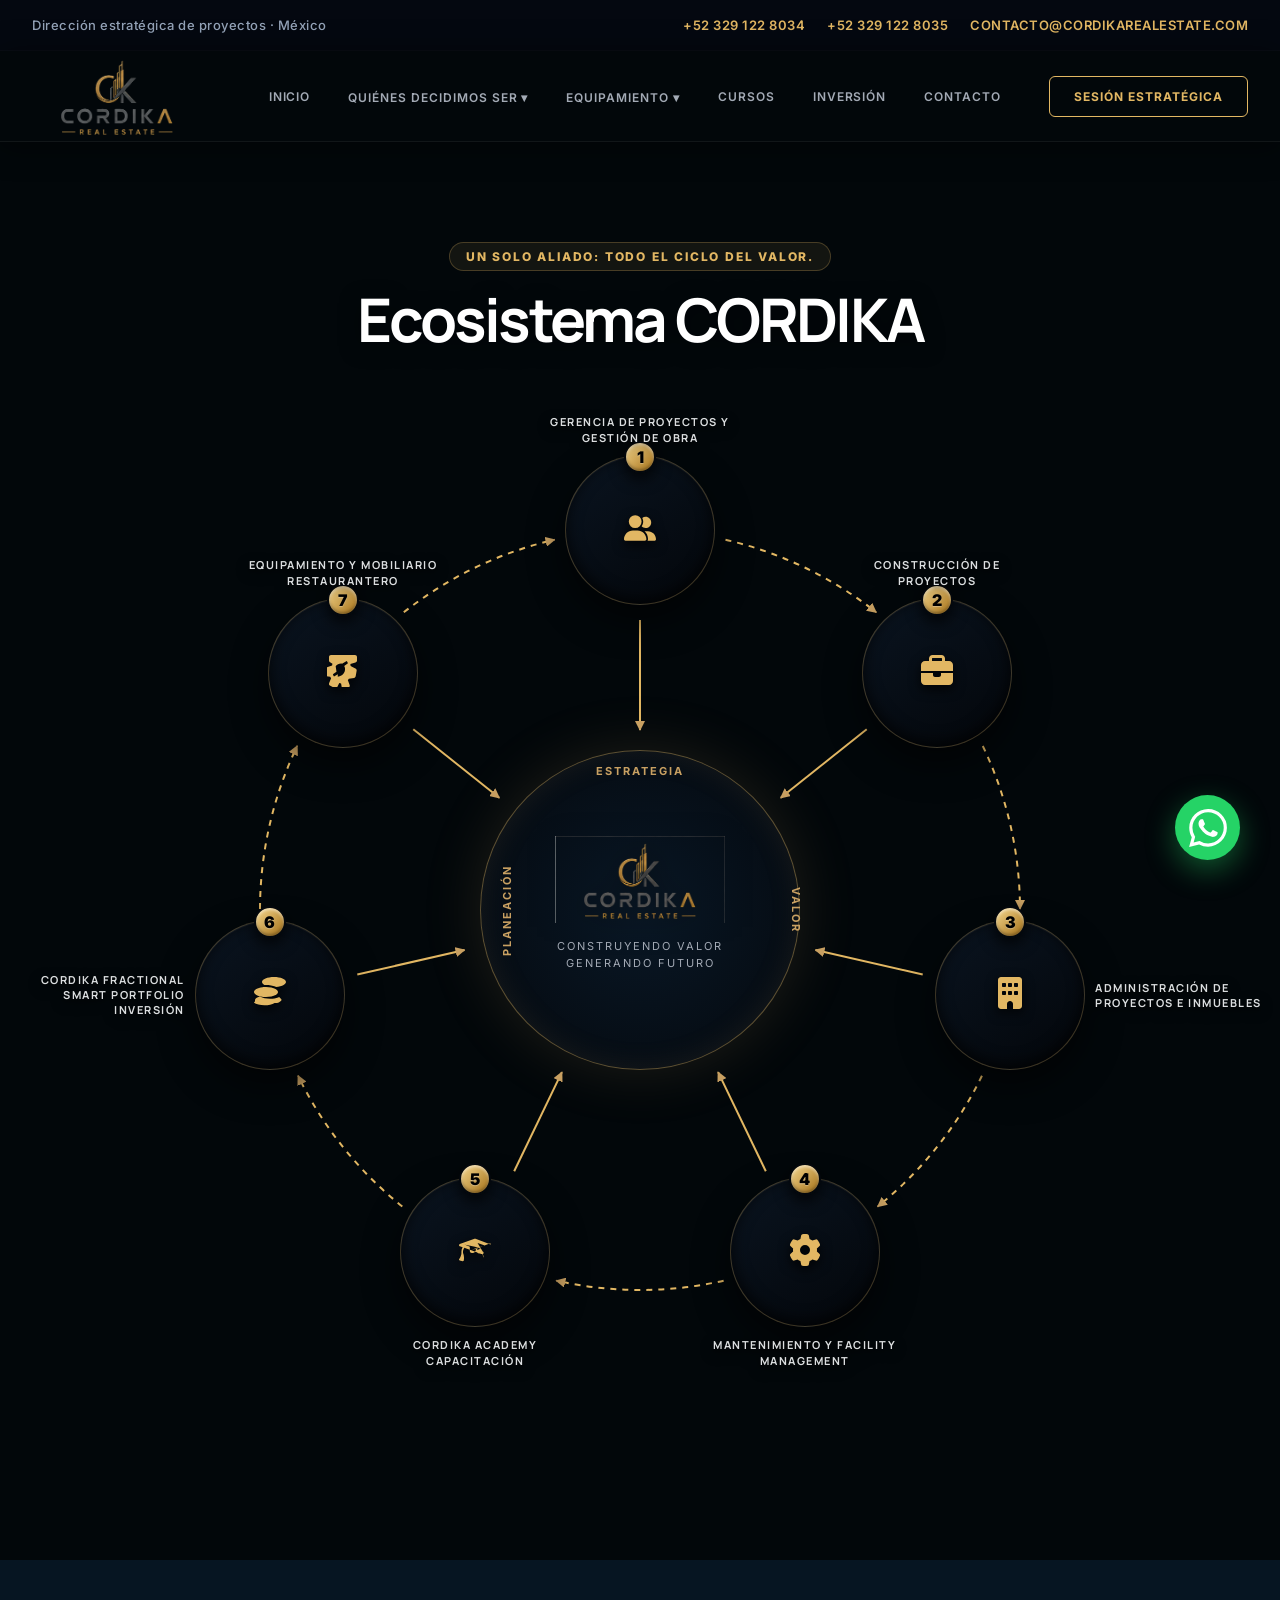
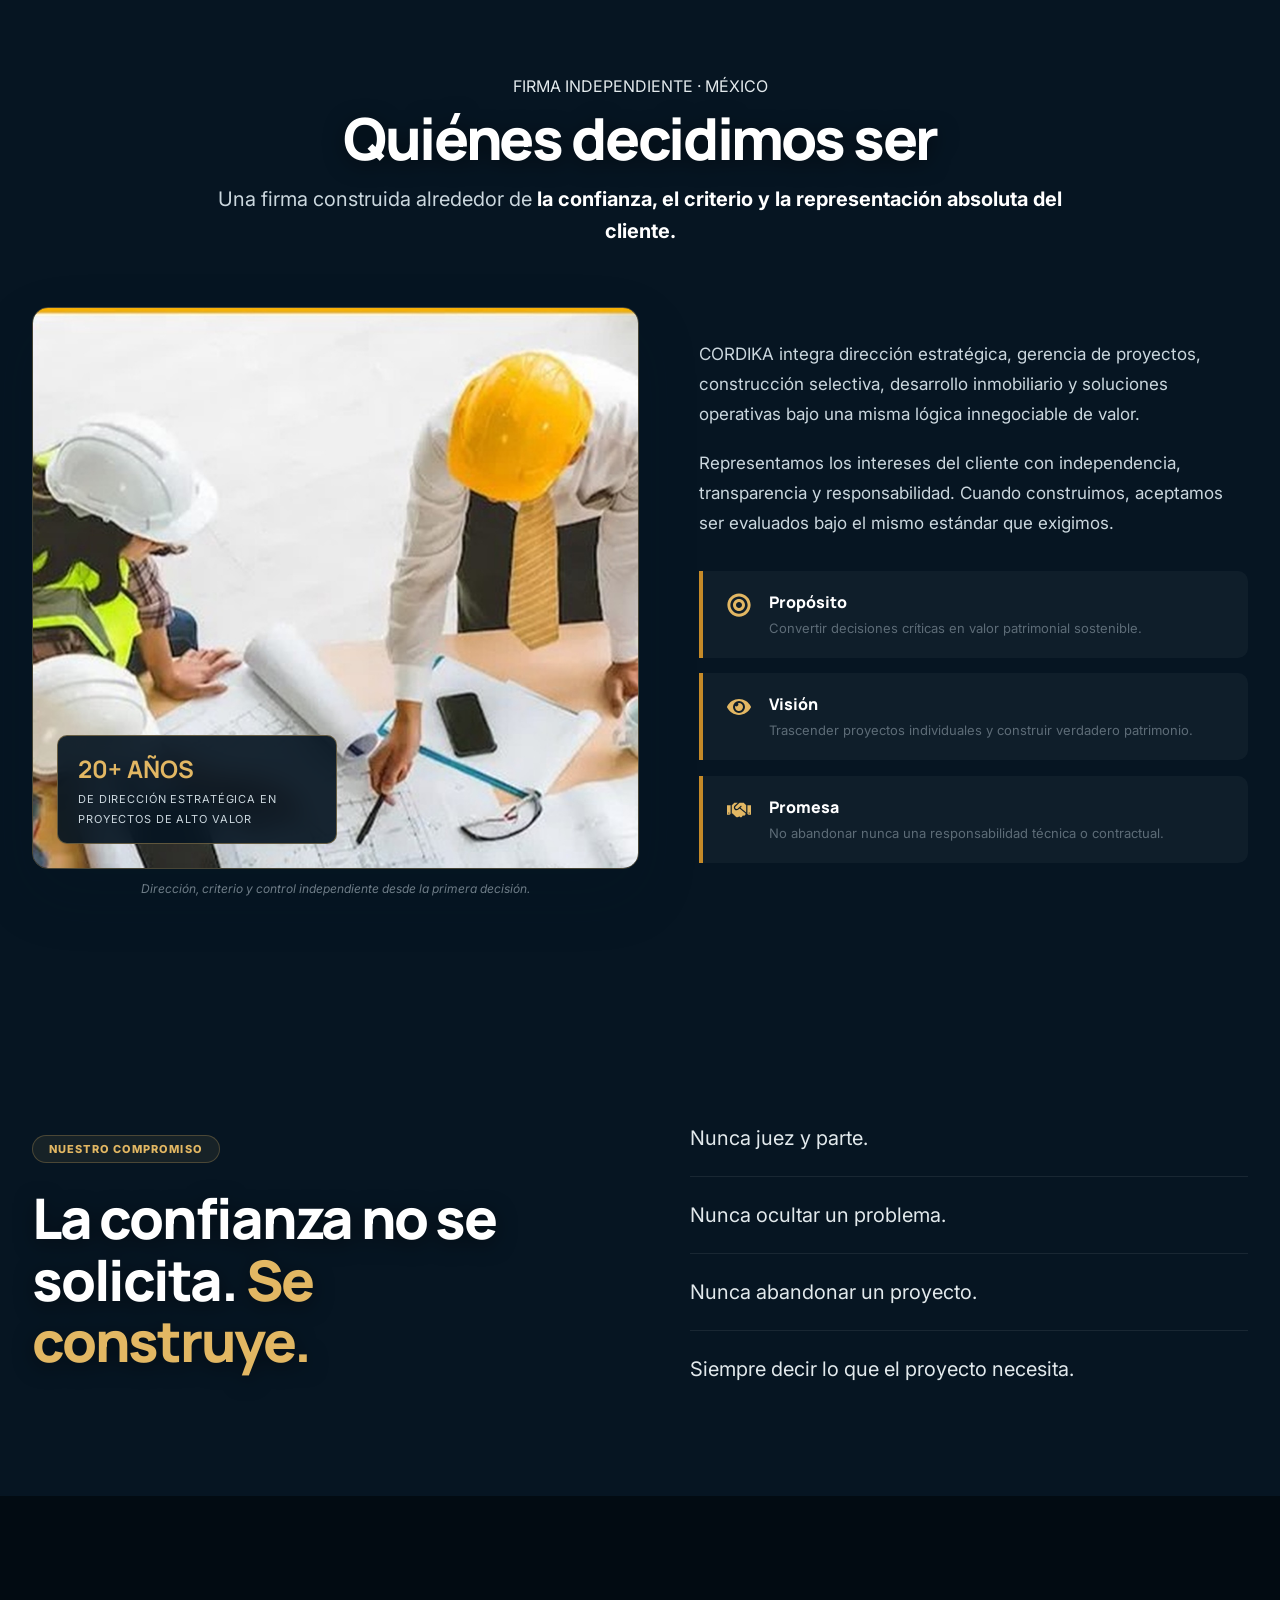
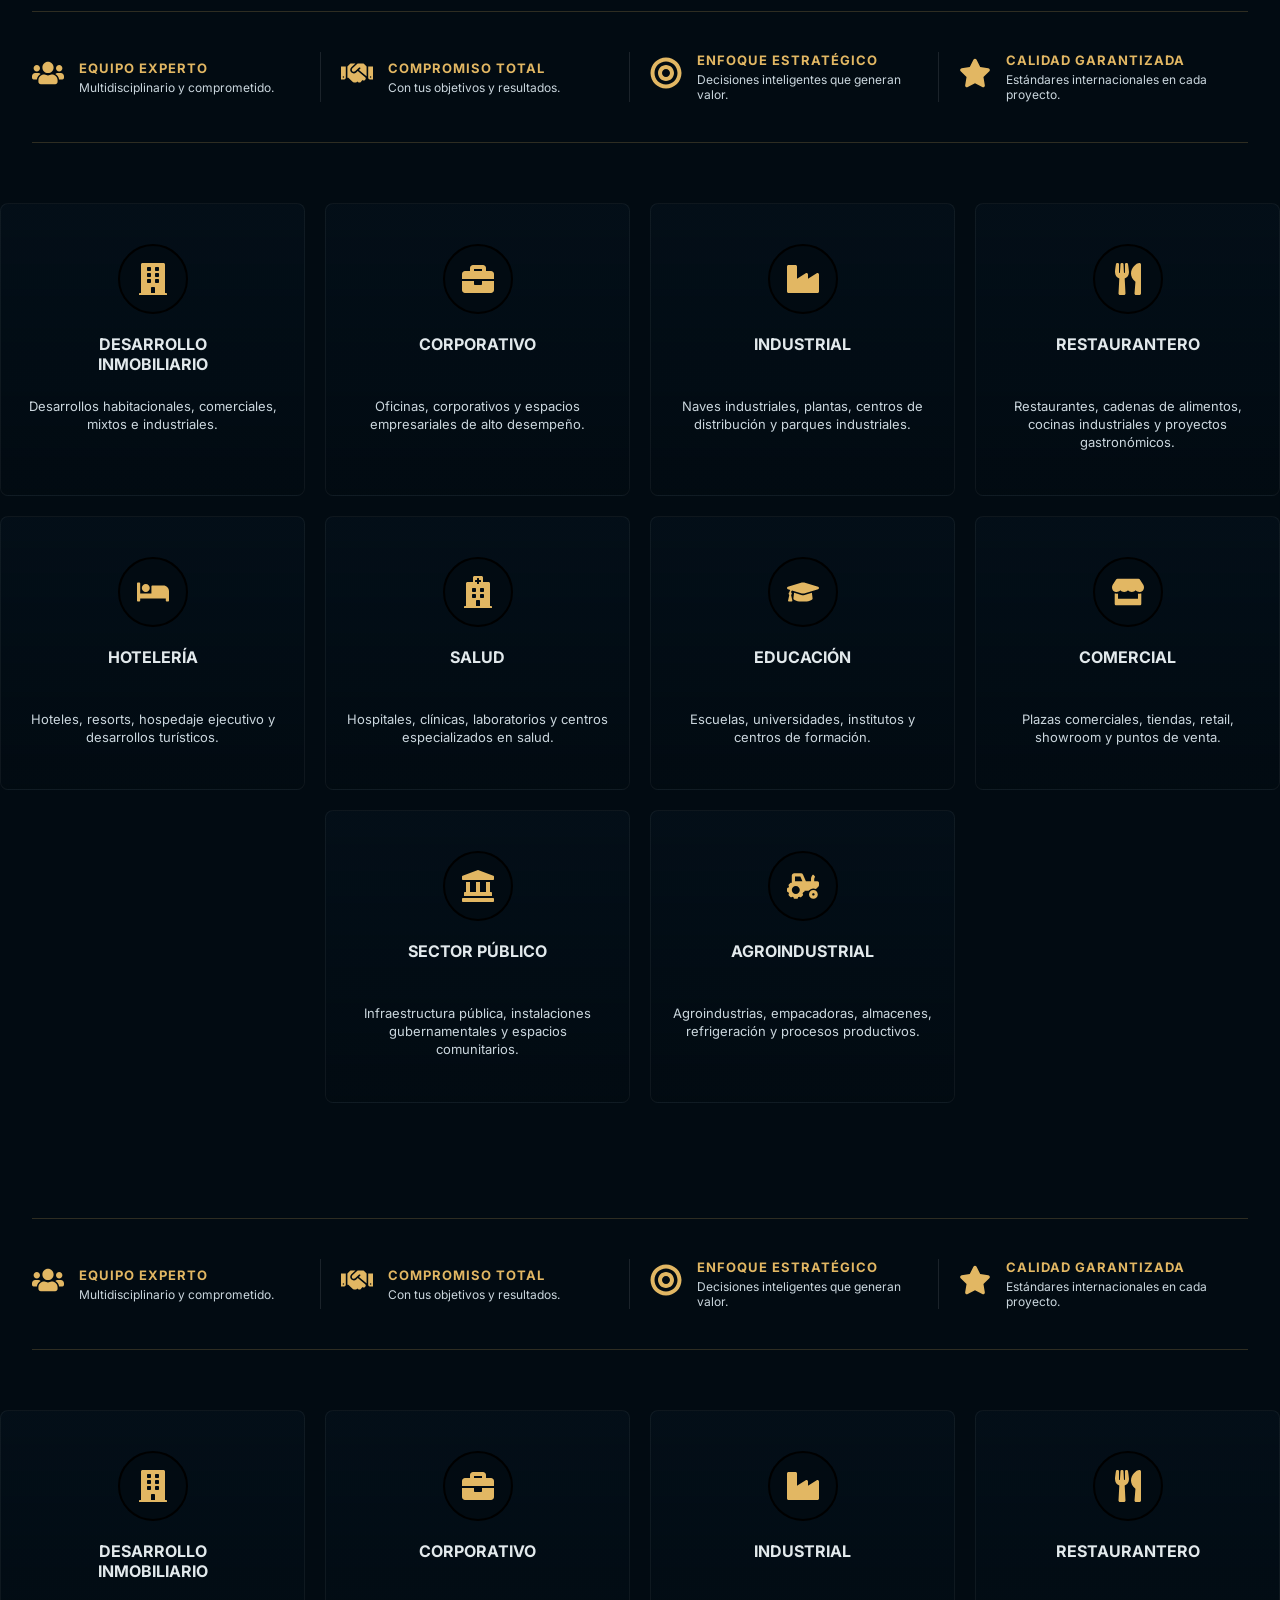
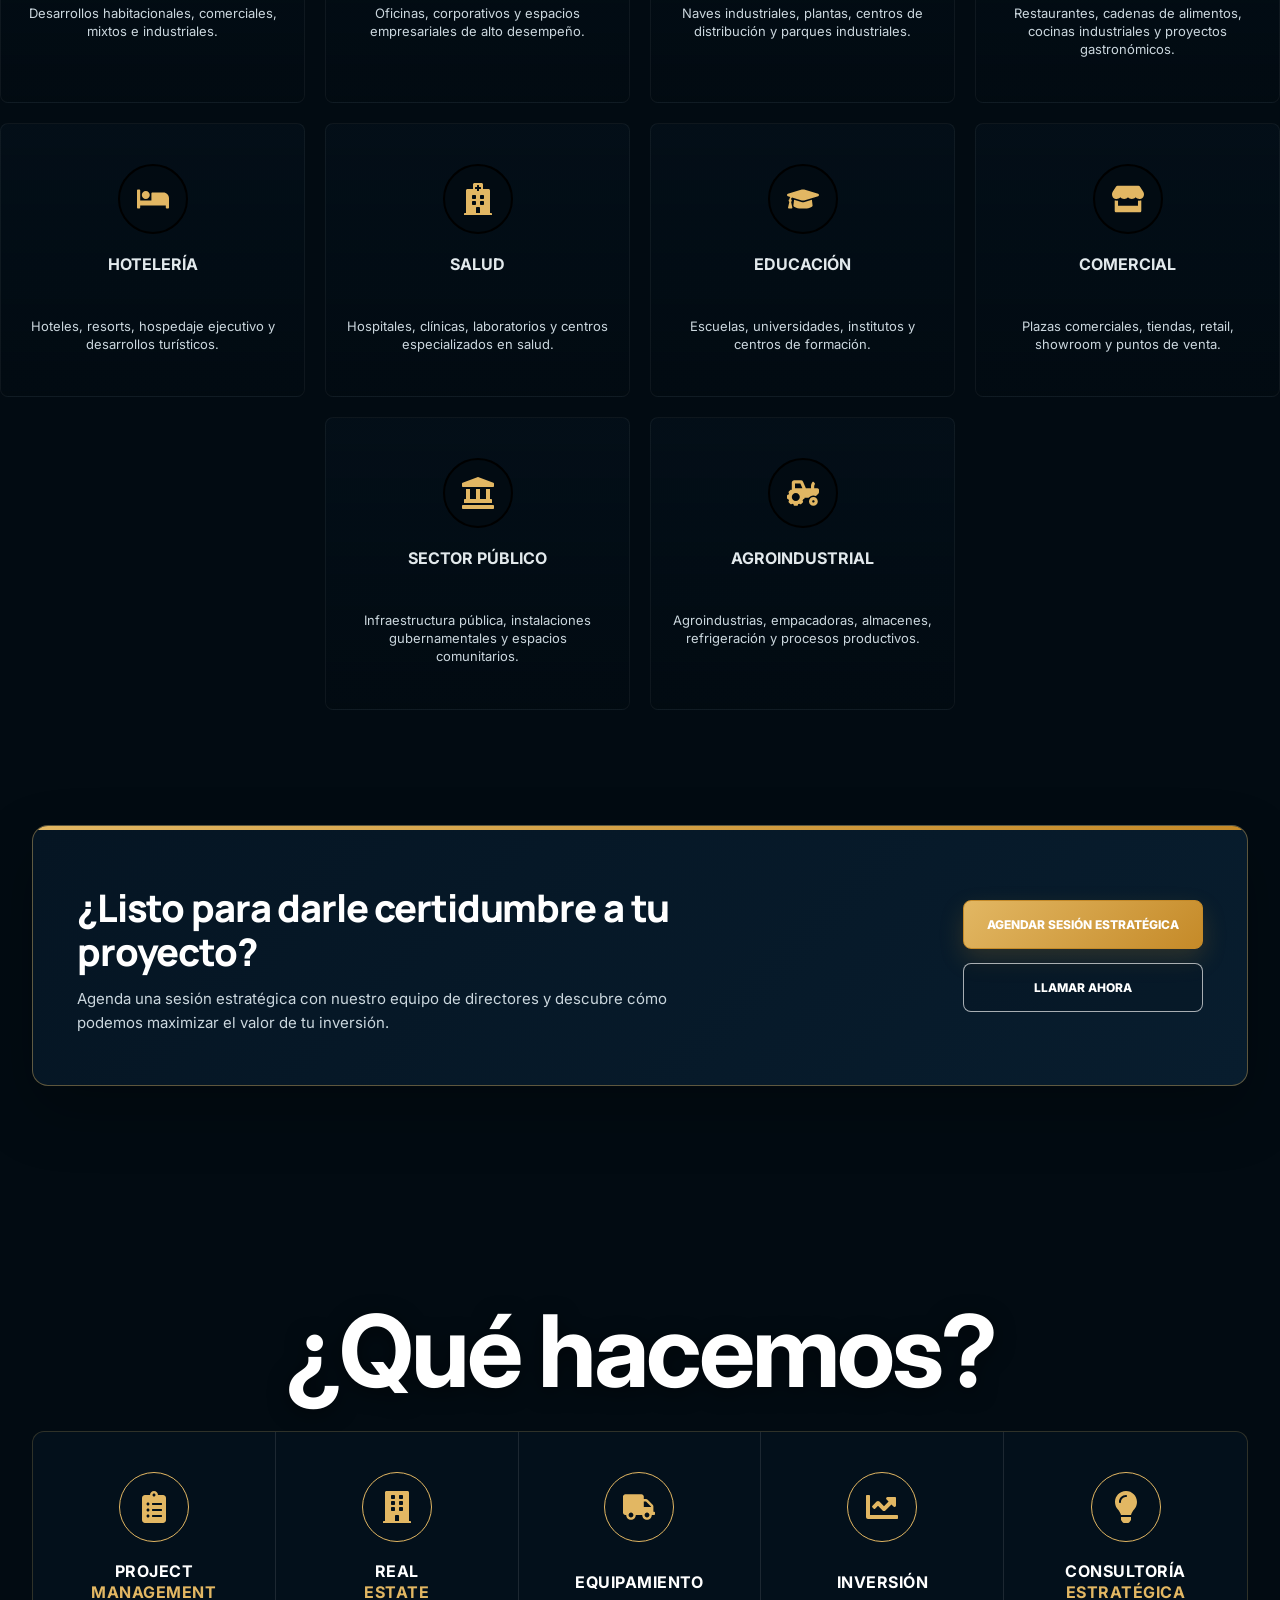
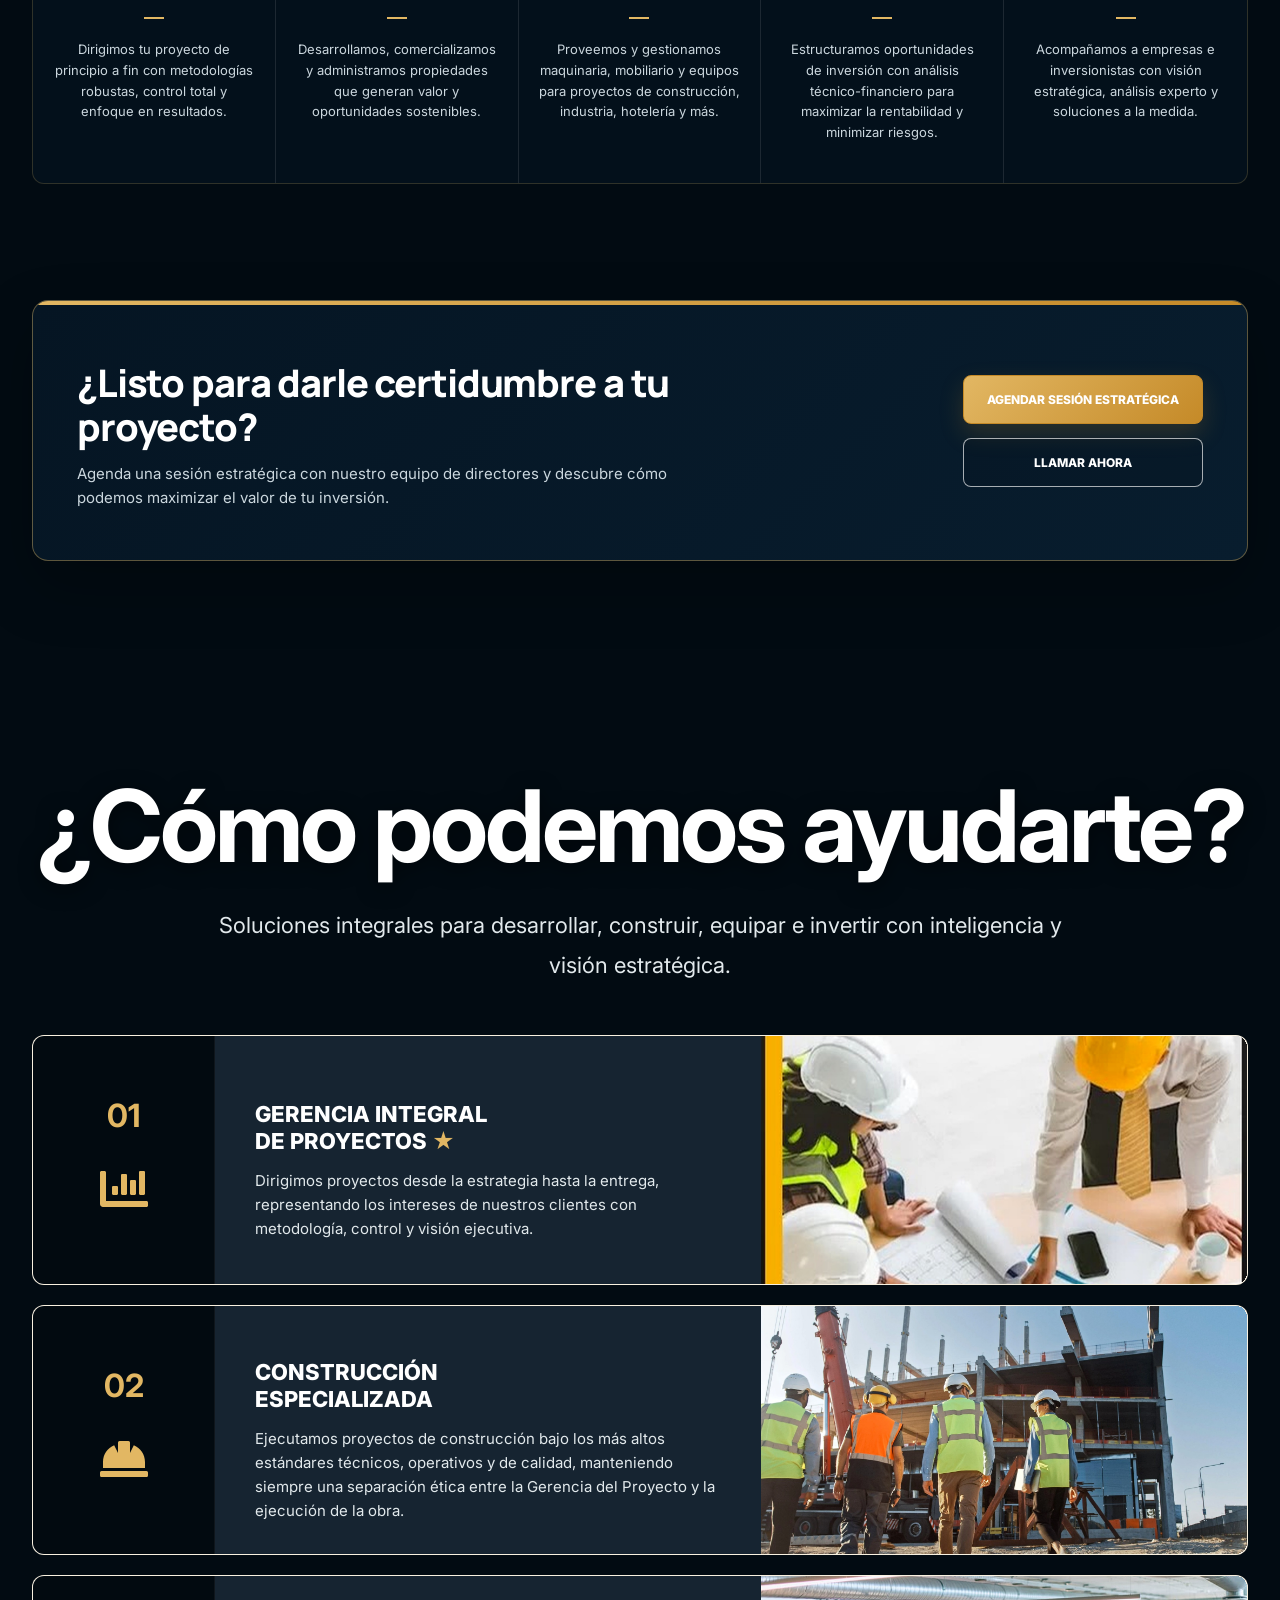
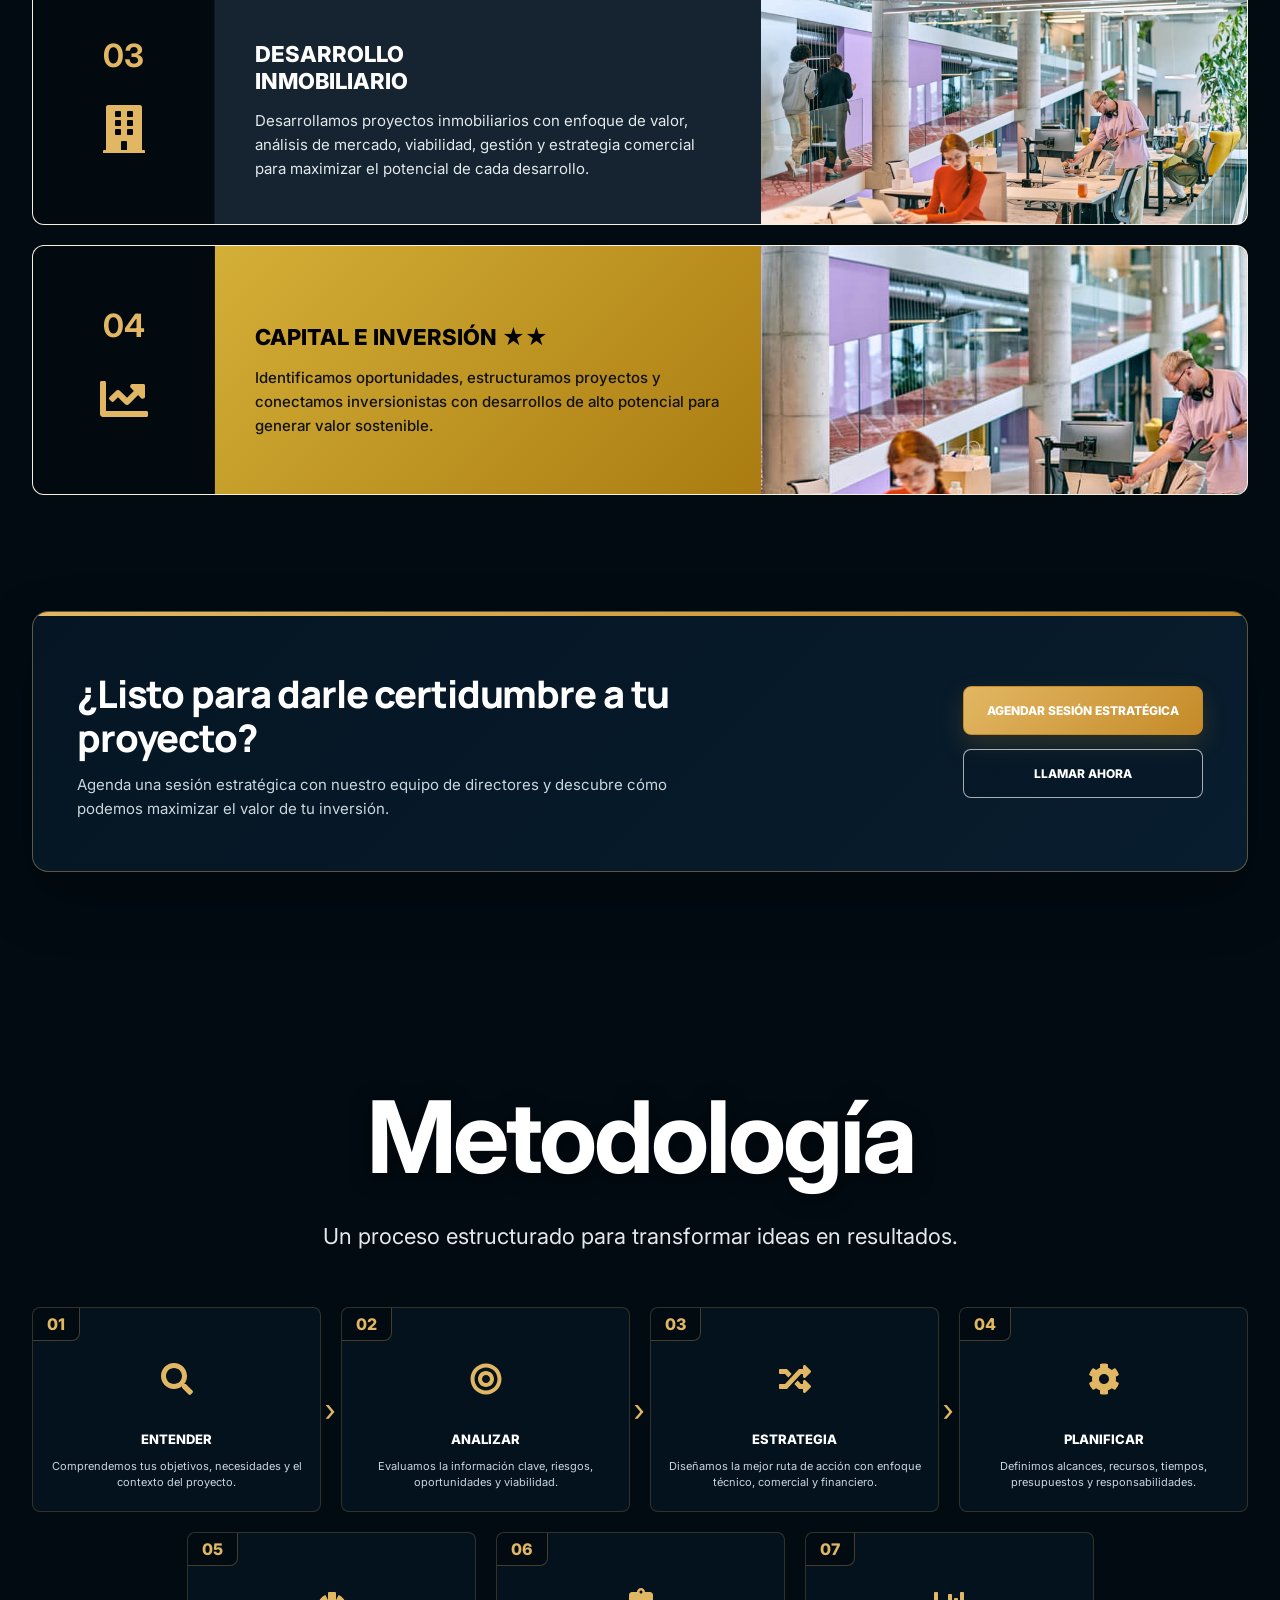
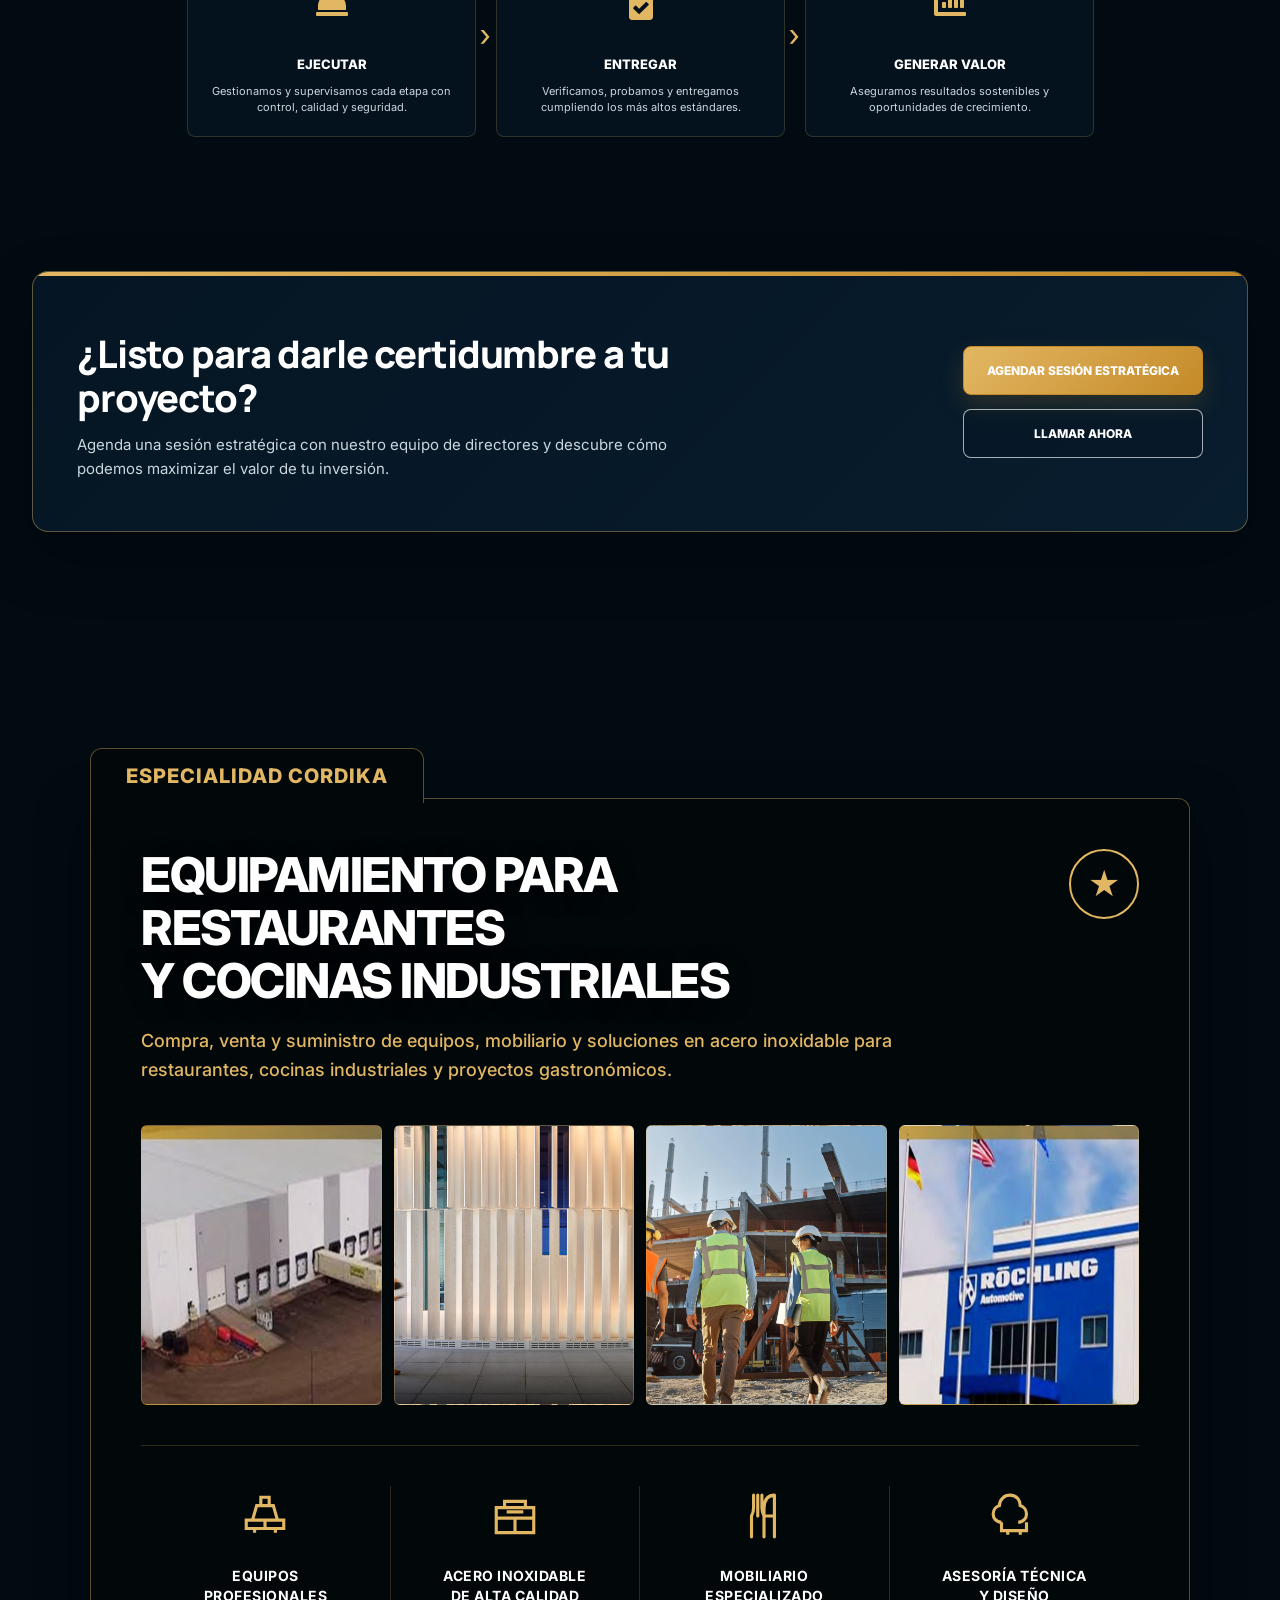
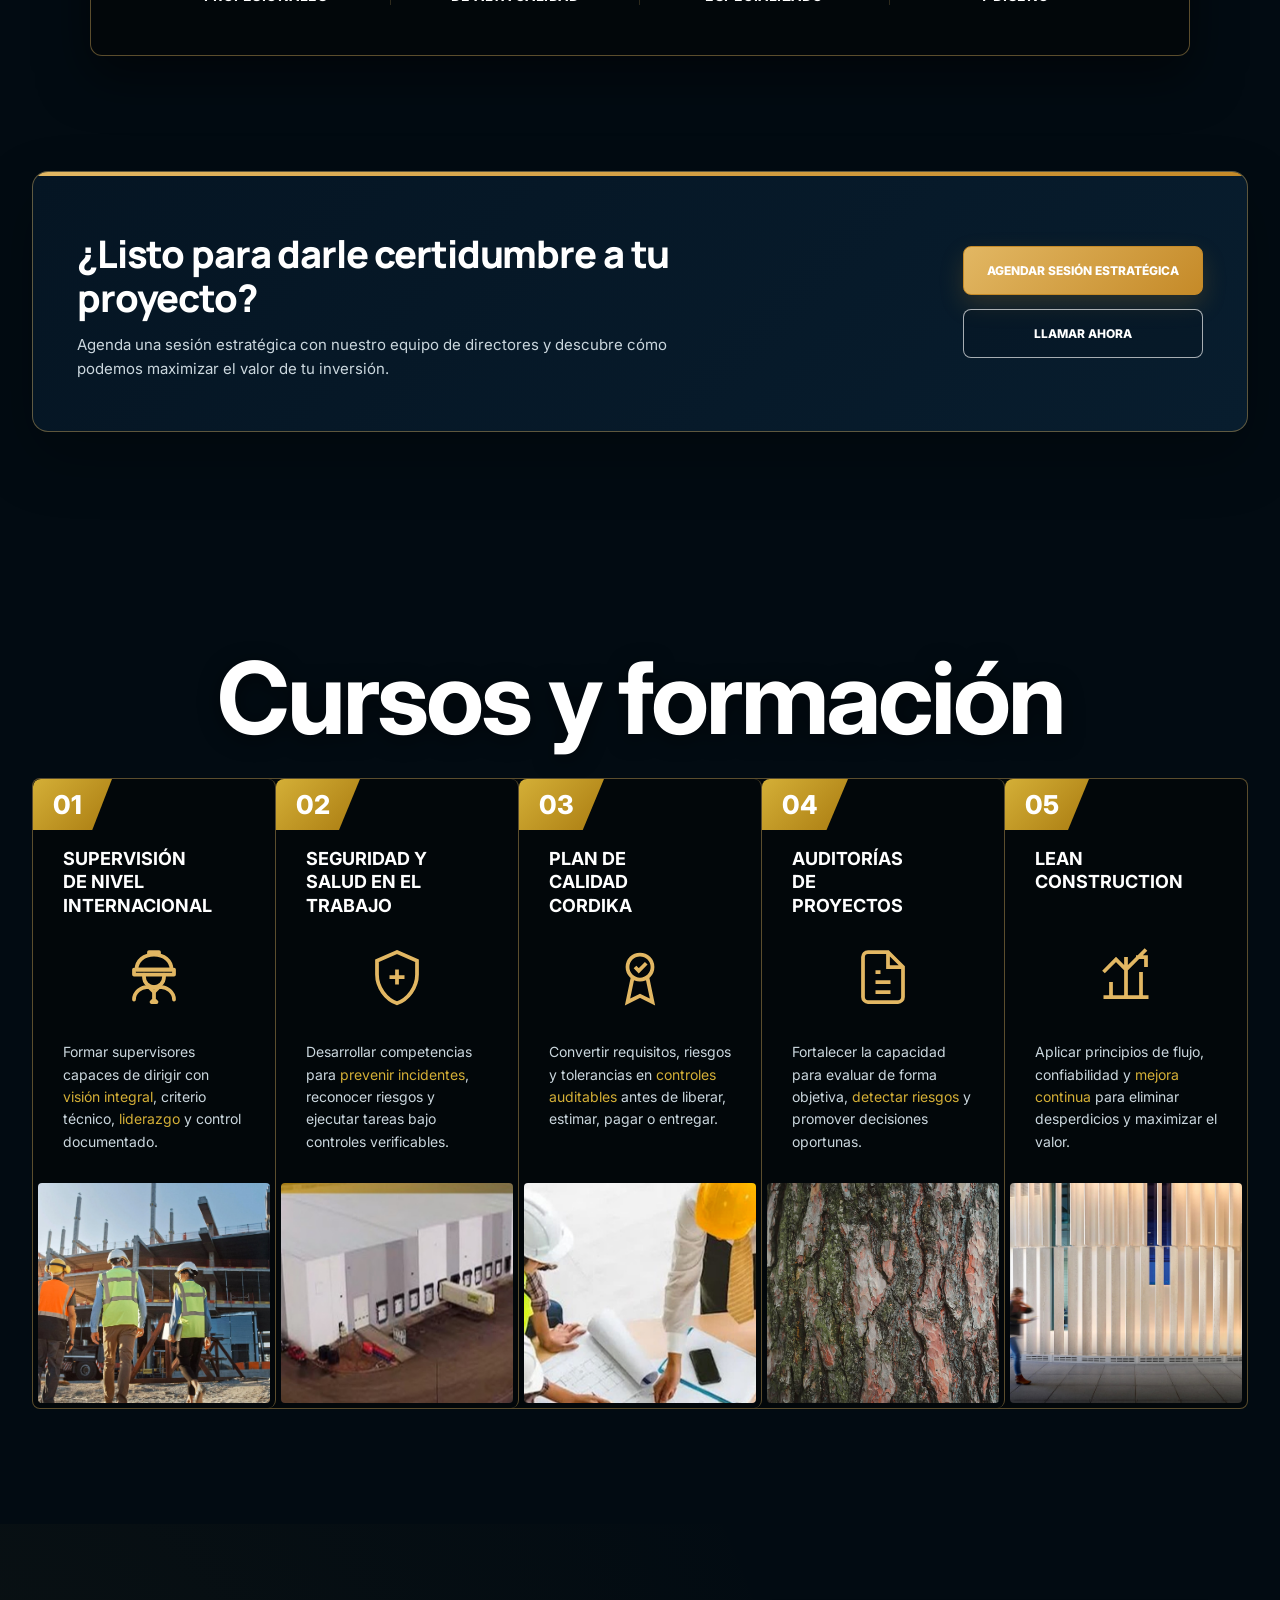
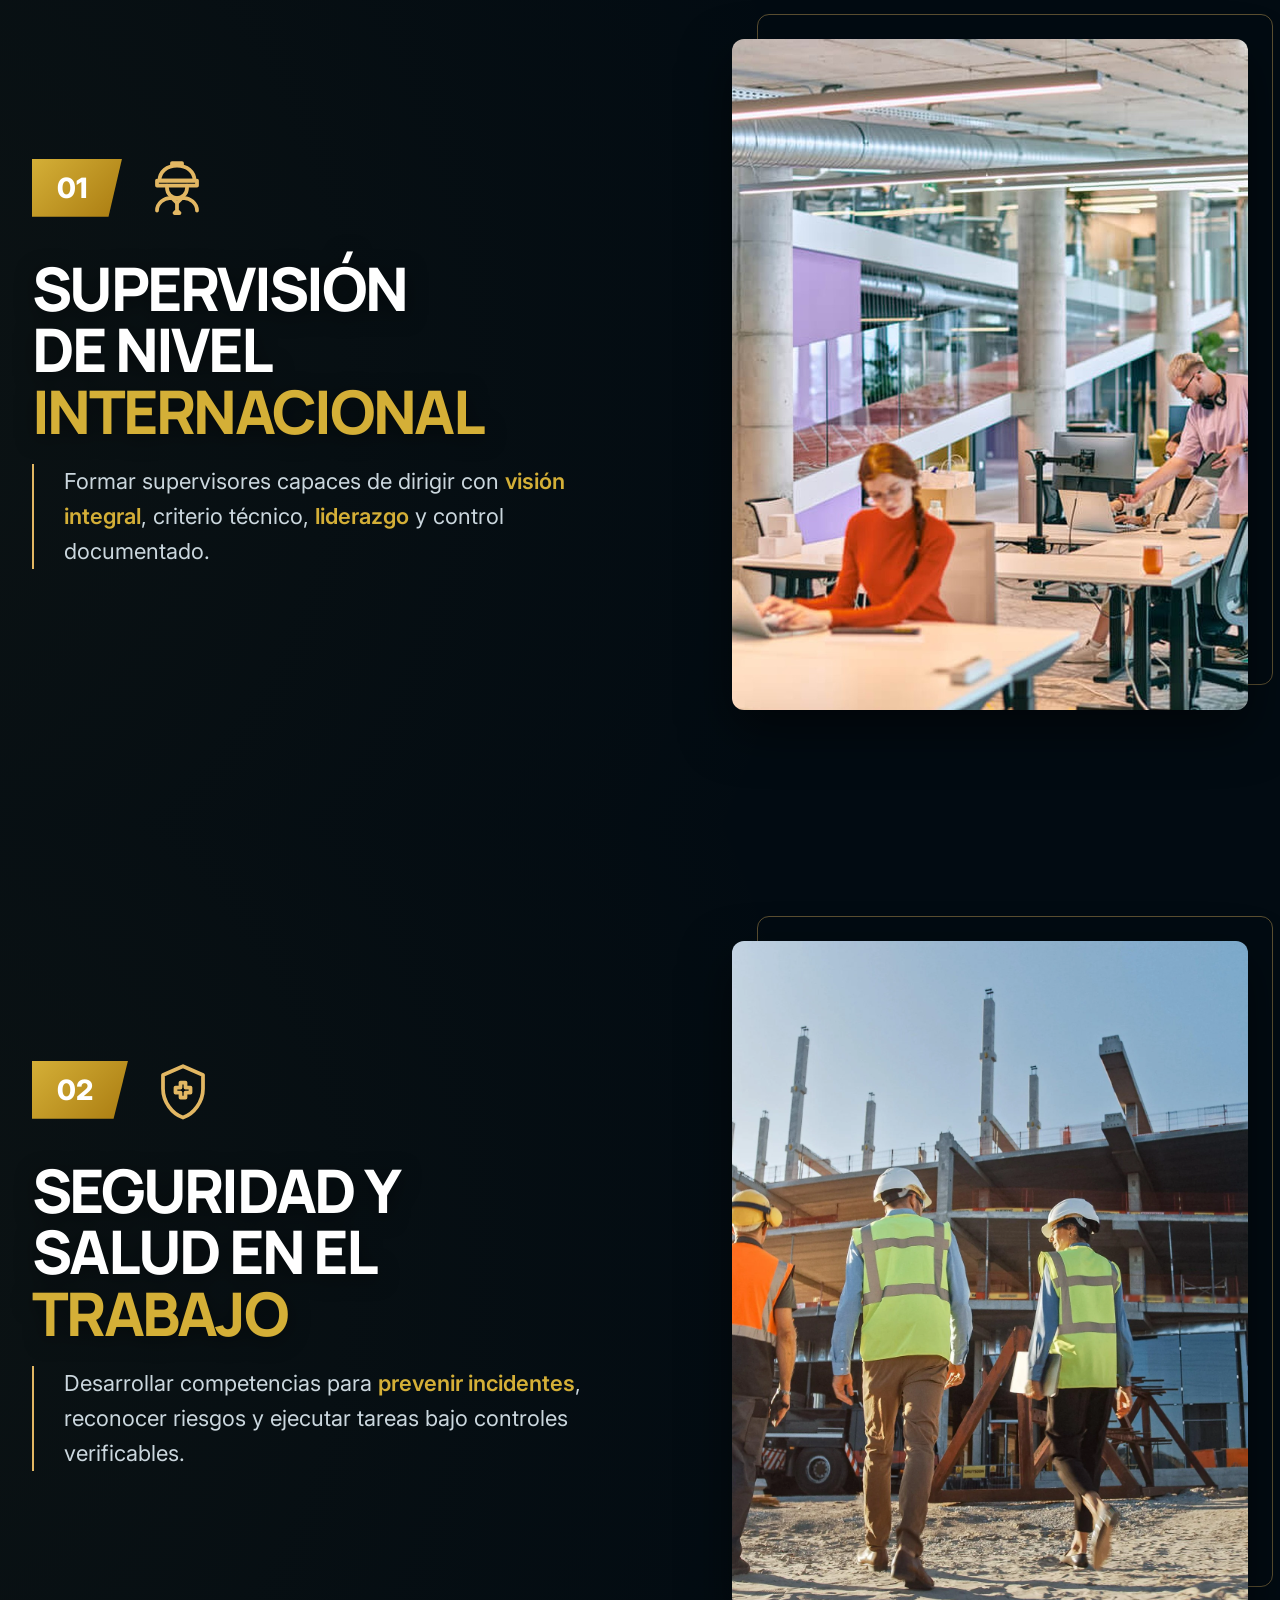
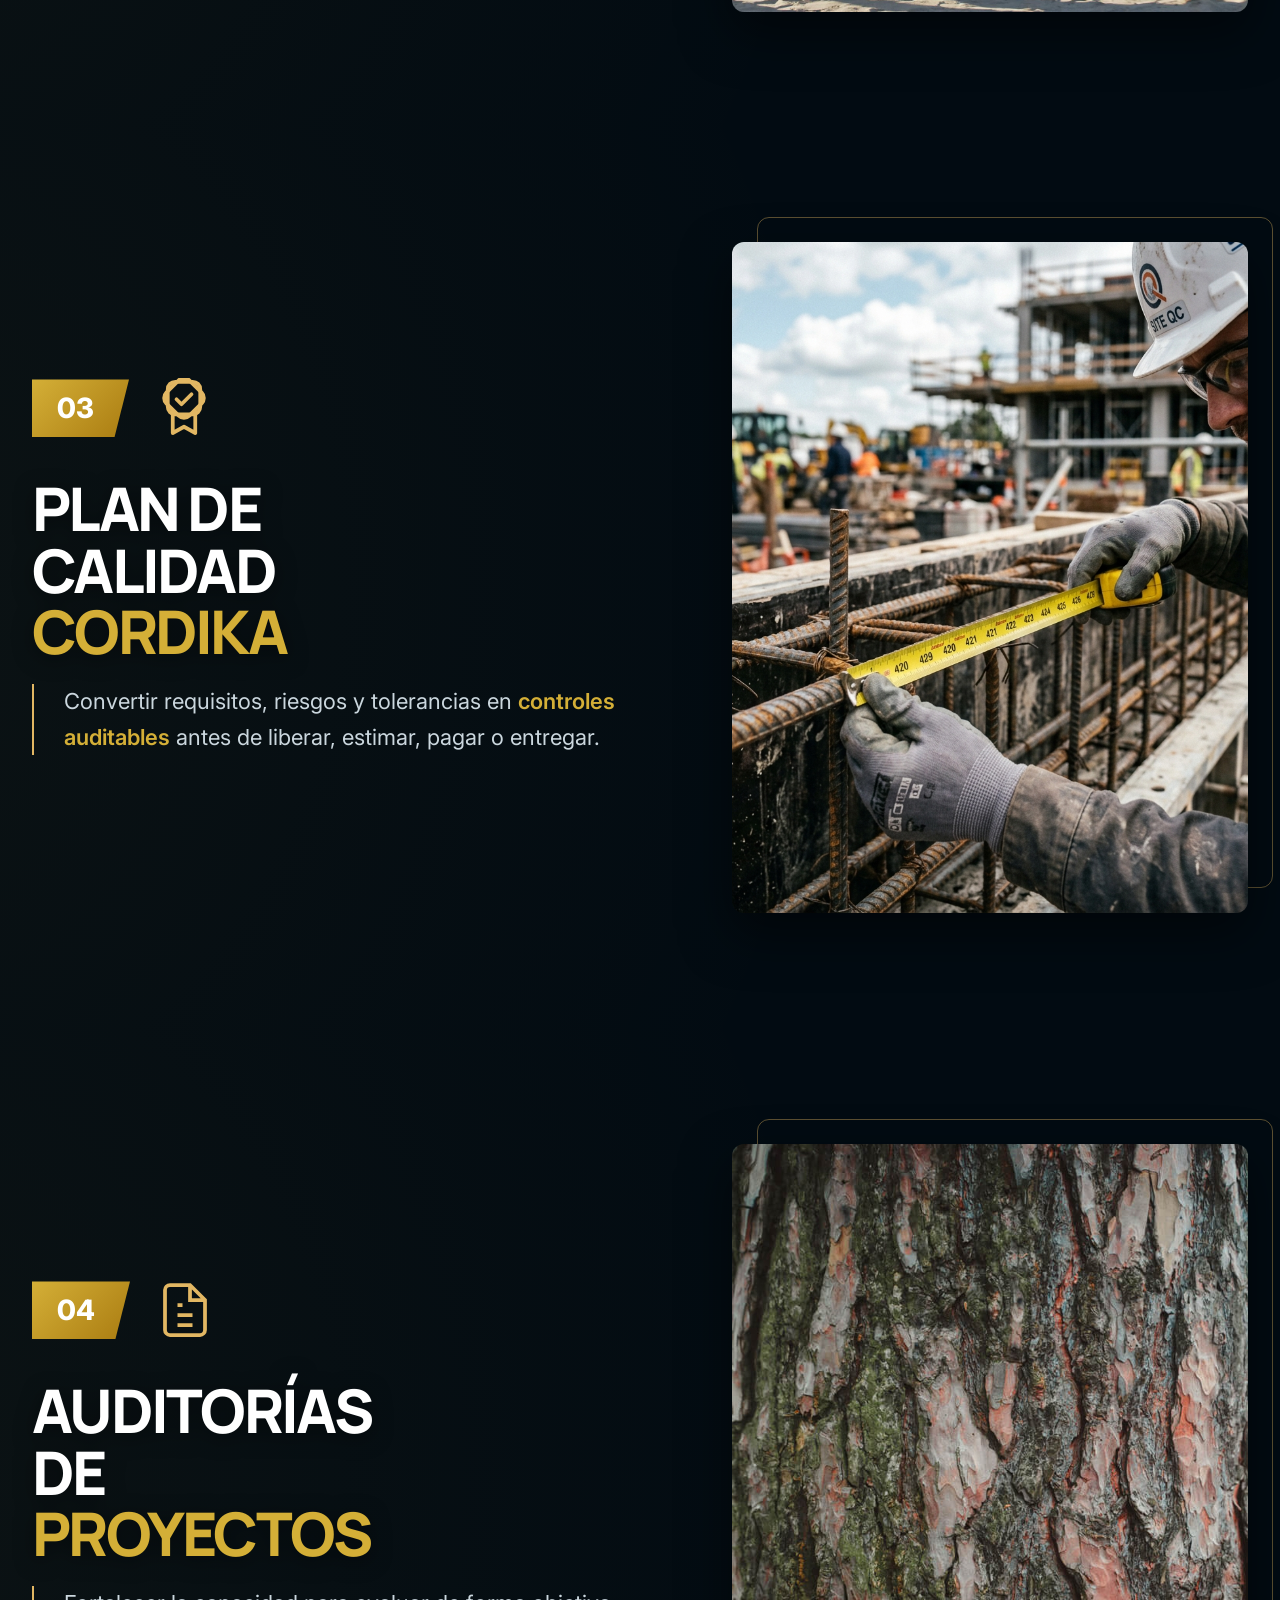
==== index.html @ a48485be "Fix hover: use numeric ecoData keys in data-modal-id" ====
<!doctype html>
<html lang="es-MX">
<head>
  <meta charset="utf-8">
  <meta name="viewport" content="width=device-width, initial-scale=1, viewport-fit=cover">
  <title>CORDIKA Real Estate | Dirección Estratégica de Proyectos</title>
  <meta name="description" content="Gerencia integral, dirección de construcción, due diligence, desarrollo inmobiliario e inteligencia aplicada a proyectos de alto valor.">
  <meta name="theme-color" content="#061522">
  <meta property="og:title" content="CORDIKA Real Estate">
  <meta property="og:description" content="Dirigimos proyectos. Construimos confianza. Generamos patrimonio.">
  <meta property="og:type" content="website">
  <meta property="og:image" content="assets/images/hero.jpg">
  <link rel="icon" href="favicon.png">
  <link rel="preconnect" href="https://fonts.googleapis.com">
  <link rel="preconnect" href="https://fonts.gstatic.com" crossorigin>
  <link href="https://fonts.googleapis.com/css2?family=DM+Serif+Display&family=Inter:wght@400;500;600;700;800&family=Manrope:wght@500;600;700;800&display=swap" rel="stylesheet">
  <link rel="stylesheet" href="styles.css?v=96.0">
</head>
<body>
<a class="skip-link" href="#contenido">Saltar al contenido</a>
<header class="site-header" id="inicio">
  <div class="utility-bar"><div class="container utility-inner"><span>Dirección estratégica de proyectos · México</span><div class="utility-links"><a href="tel:+523291228034">+52 329 122 8034</a><a href="tel:+523291228035">+52 329 122 8035</a><a href="mailto:contacto@cordikarealestate.com">contacto@cordikarealestate.com</a></div></div></div>
  <div class="nav-bar"><div class="container nav-inner">
    <a class="brand" href="#inicio" aria-label="CORDIKA Real Estate"><img src="assets/images/logo-cordika.png" alt="CORDIKA Real Estate"></a>
    <button class="menu-toggle" aria-expanded="false" aria-controls="main-nav">Menú</button>
    <nav class="main-nav" id="main-nav" aria-label="Navegación principal">
      <a href="#inicio">Inicio</a>
      <div class="dropdown">
        <a href="#nosotros" class="dropbtn">Quiénes decidimos ser ▾</a>
        <div class="dropdown-content">
          <a href="#nosotros">Quiénes decidimos ser</a>
          <a href="#que-hacemos">Qué hacemos</a>
          <a href="#como-ayudamos">Cómo podemos ayudarte</a>
          <a href="#metodologia">Metodología</a>
          </div>
      </div>
      <div class="dropdown">
        <a href="#equipamiento" class="dropbtn">Equipamiento ▾</a>
        <div class="dropdown-content">
          <a href="#equipamiento">Equipamiento para restaurantes y cocinas industriales</a>
          </div>
      </div><a href="#cursos">Cursos</a><a href="#inversion">Inversión</a><a href="#contacto">Contacto</a>
    </nav>
    <a class="nav-cta" href="#contacto">Sesión estratégica</a>
  </div></div>
</header>

<main id="contenido">
  <!-- Bloque 0: Inicio -->
  <div class="page-block" data-block="inicio" id="inicio-block">
    <!-- DIAGRAMA CICLO DEL VALOR -->
    <section class="section cycle-diagram-section">
      <div class="container reveal">
        <div class="cycle-title-wrap">
          <p class="section-label gold">UN SOLO ALIADO: TODO EL CICLO DEL VALOR.</p>
          <h2 class="cycle-main-title">Ecosistema CORDIKA</h2>
        </div>

        <div class="cycle-radial-wrapper">

          <!-- LÍNEAS DE CONEXIÓN SVG (Fondo) -->
          <svg class="cycle-lines" viewBox="0 0 1000 1000">
            <defs>
              <marker id="arrow" viewBox="0 0 10 10" refX="9" refY="5" markerWidth="5" markerHeight="5" orient="auto-start-reverse">
                <path d="M 0 0 L 10 5 L 0 10 z" fill="#c8a062"/>
              </marker>
            </defs>
            <path d="M 585.4814006506687 129.7393753816106 A 380 380 0 0 1 736.1846314906417 202.31422632643358" fill="none" stroke="var(--gold2)" stroke-width="2" stroke-dasharray="6,6" marker-end="url(#arrow)" />
            <path d="M 500 210 L 500 320" fill="none" stroke="var(--gold2)" stroke-width="2" marker-end="url(#arrow)" />
            <path d="M 842.7781945992265 335.97832671474544 A 380 380 0 0 1 879.9988188310249 499.05253653059793" fill="none" stroke="var(--gold2)" stroke-width="2" stroke-dasharray="6,6" marker-end="url(#arrow)" />
            <path d="M 726.7311299157286 319.18795746096725 L 640.7296668442453 387.77183566542794" fill="none" stroke="var(--gold2)" stroke-width="2" marker-end="url(#arrow)" />
            <path d="M 841.9560166136636 665.7289434640668 A 380 380 0 0 1 737.6661450283756 796.5043060519547" fill="none" stroke="var(--gold2)" stroke-width="2" stroke-dasharray="6,6" marker-end="url(#arrow)" />
            <path d="M 782.7290945327288 564.5310708473312 L 675.4870241927283 540.0537681121366" fill="none" stroke="var(--gold2)" stroke-width="2" marker-end="url(#arrow)" />
            <path d="M 583.6339834864833 870.6822855305911 A 380 380 0 0 1 416.3660165135166 870.6822855305911" fill="none" stroke="var(--gold2)" stroke-width="2" stroke-dasharray="6,6" marker-end="url(#arrow)" />
            <path d="M 625.8262843440918 761.2809716917016 L 578.0990730411605 662.1743962224355" fill="none" stroke="var(--gold2)" stroke-width="2" marker-end="url(#arrow)" />
            <path d="M 262.33385497162465 796.5043060519548 A 380 380 0 0 1 158.04398338633632 665.7289434640666" fill="none" stroke="var(--gold2)" stroke-width="2" stroke-dasharray="6,6" marker-end="url(#arrow)" />
            <path d="M 374.17371565590815 761.2809716917016 L 421.9009269588396 662.1743962224355" fill="none" stroke="var(--gold2)" stroke-width="2" marker-end="url(#arrow)" />
            <path d="M 120.00118116897505 499.052536530598 A 380 380 0 0 1 157.22180540077346 335.97832671474555" fill="none" stroke="var(--gold2)" stroke-width="2" stroke-dasharray="6,6" marker-end="url(#arrow)" />
            <path d="M 217.27090546727112 564.531070847331 L 324.5129758072717 540.0537681121365" fill="none" stroke="var(--gold2)" stroke-width="2" marker-end="url(#arrow)" />
            <path d="M 263.8153685093581 202.3142263264338 A 380 380 0 0 1 414.51859934933117 129.73937538161067" fill="none" stroke="var(--gold2)" stroke-width="2" stroke-dasharray="6,6" marker-end="url(#arrow)" />
            <path d="M 273.2688700842713 319.1879574609673 L 359.27033315575466 387.771835665428" fill="none" stroke="var(--gold2)" stroke-width="2" marker-end="url(#arrow)" />
          </svg>

          <div class="cycle-node" style="top: 12%; left: 50%;" data-modal-id="1">
            <div class="cycle-icon-box">
              <div class="cycle-badge">1</div>
              <div class="cycle-icon-inner"><svg viewBox="0 0 640 512" fill="var(--gold2)" width="32" height="32"><path d="M96 128a128 128 0 1 1 256 0A128 128 0 1 1 96 128zM0 482.3C0 383.8 79.8 304 178.3 304h91.4C368.2 304 448 383.8 448 482.3c0 16.4-13.3 29.7-29.7 29.7H29.7C13.3 512 0 498.7 0 482.3zM609.3 512H471.4c5.4-9.4 8.6-20.3 8.6-32v-8c0-60.7-27.1-115.2-69.8-151.8c2.4-.1 4.7-.2 7.1-.2h61.4C567.8 320 640 392.2 640 481.3c0 17-13.8 30.7-30.7 30.7zM432 256c-31 0-59-12.6-79.3-32.9C372.4 196.5 384 163.6 384 128c0-26.8-6.6-52.1-18.3-74.3C384.3 40.1 407.2 32 432 32c61.9 0 112 50.1 112 112s-50.1 112-112 112z"/></svg></div>
            </div>
            <h4 class="cycle-node-title cycle-title-top">GERENCIA DE PROYECTOS Y GESTIÓN DE OBRA</h4>
          </div>
          <div class="cycle-node" style="top: 26.307387529368125%; left: 79.70959633378513%;" data-modal-id="2">
            <div class="cycle-icon-box">
              <div class="cycle-badge">2</div>
              <div class="cycle-icon-inner"><svg viewBox="0 0 512 512" fill="var(--gold2)" width="32" height="32"><path d="M184 48H328c4.4 0 8 3.6 8 8V96H176V56c0-4.4 3.6-8 8-8zm-56 8V96H64C28.7 96 0 124.7 0 160v96H192 320 512V160c0-35.3-28.7-64-64-64H384V56c0-30.9-25.1-56-56-56H184c-30.9 0-56 25.1-56 56zM512 288H320v32c0 17.7-14.3 32-32 32H224c-17.7 0-32-14.3-32-32V288H0V416c0 35.3 28.7 64 64 64H448c35.3 0 64-28.7 64-64V288z"/></svg></div>
            </div>
            <h4 class="cycle-node-title cycle-title-top">CONSTRUCCIÓN DE PROYECTOS</h4>
          </div>
          <div class="cycle-node" style="top: 58.455795490339945%; left: 87.0472606629093%;" data-modal-id="3">
            <div class="cycle-icon-box">
              <div class="cycle-badge">3</div>
              <div class="cycle-icon-inner"><svg viewBox="0 0 384 512" fill="var(--gold2)" width="32" height="32"><path d="M48 0C21.5 0 0 21.5 0 48V464c0 26.5 21.5 48 48 48h96V432c0-26.5 21.5-48 48-48s48 21.5 48 48v80h96c26.5 0 48-21.5 48-48V48c0-26.5-21.5-48-48-48H48zM64 240c0-8.8 7.2-16 16-16h32c8.8 0 16 7.2 16 16v32c0 8.8-7.2 16-16 16H80c-8.8 0-16-7.2-16-16V240zm112-16h32c8.8 0 16 7.2 16 16v32c0 8.8-7.2 16-16 16H176c-8.8 0-16-7.2-16-16V240c0-8.8 7.2-16 16-16zm80 16c0-8.8 7.2-16 16-16h32c8.8 0 16 7.2 16 16v32c0 8.8-7.2 16-16 16H272c-8.8 0-16-7.2-16-16V240zM80 96h32c8.8 0 16 7.2 16 16v32c0 8.8-7.2 16-16 16H80c-8.8 0-16-7.2-16-16V112c0-8.8 7.2-16 16-16zm80 16c0-8.8 7.2-16 16-16h32c8.8 0 16 7.2 16 16v32c0 8.8-7.2 16-16 16H176c-8.8 0-16-7.2-16-16V112zM272 96h32c8.8 0 16 7.2 16 16v32c0 8.8-7.2 16-16 16H272c-8.8 0-16-7.2-16-16V112c0-8.8 7.2-16 16-16z"/></svg></div>
            </div>
            <h4 class="cycle-node-title cycle-title-right">ADMINISTRACIÓN DE PROYECTOS E INMUEBLES</h4>
          </div>
          <div class="cycle-node" style="top: 84.23681698029192%; left: 66.48758208646721%;" data-modal-id="4">
            <div class="cycle-icon-box">
              <div class="cycle-badge">4</div>
              <div class="cycle-icon-inner"><svg viewBox="0 0 512 512" fill="var(--gold2)" width="32" height="32"><path d="M495.9 166.6c3.2 8.7 .5 18.4-6.4 24.6l-43.3 39.4c1.1 8.3 1.7 16.8 1.7 25.4s-.6 17.1-1.7 25.4l43.3 39.4c6.9 6.2 9.6 15.9 6.4 24.6c-4.4 11.9-9.7 23.3-15.8 34.3l-4.7 8.1c-6.6 11-14 21.4-22.1 31.2c-5.9 7.2-15.7 9.6-24.5 6.8l-55.7-17.7c-13.4 10.3-28.2 18.9-44 25.4l-12.5 57.1c-2 9.1-9 16.3-18.2 17.8c-13.8 2.3-28 3.5-42.5 3.5s-28.7-1.2-42.5-3.5c-9.2-1.5-16.2-8.7-18.2-17.8l-12.5-57.1c-15.8-6.5-30.6-15.1-44-25.4L83.1 425.9c-8.8 2.8-18.6 .3-24.5-6.8c-8.1-9.8-15.5-20.2-22.1-31.2l-4.7-8.1c-6.1-11-11.4-22.4-15.8-34.3c-3.2-8.7-.5-18.4 6.4-24.6l43.3-39.4C64.6 273.1 64 264.6 64 256s.6-17.1 1.7-25.4L22.4 191.2c-6.9-6.2-9.6-15.9-6.4-24.6c4.4-11.9 9.7-23.3 15.8-34.3l4.7-8.1c6.6-11 14-21.4 22.1-31.2c5.9-7.2 15.7-9.6 24.5-6.8l55.7 17.7c13.4-10.3 28.2-18.9 44-25.4l12.5-57.1c2-9.1 9-16.3 18.2-17.8C227.3 1.2 241.5 0 256 0s28.7 1.2 42.5 3.5c9.2 1.5 16.2 8.7 18.2 17.8l12.5 57.1c15.8 6.5 30.6 15.1 44 25.4l55.7-17.7c8.8-2.8 18.6-.3 24.5 6.8c8.1 9.8 15.5 20.2 22.1 31.2l4.7 8.1c6.1 11 11.4 22.4 15.8 34.3zM256 336a80 80 0 1 0 0-160 80 80 0 1 0 0 160z"/></svg></div>
            </div>
            <h4 class="cycle-node-title">MANTENIMIENTO Y FACILITY MANAGEMENT</h4>
          </div>
          <div class="cycle-node" style="top: 84.23681698029193%; left: 33.5124179135328%;" data-modal-id="5">
            <div class="cycle-icon-box">
              <div class="cycle-badge">5</div>
              <div class="cycle-icon-inner"><svg viewBox="0 0 640 512" fill="var(--gold2)" width="32" height="32"><path d="M320 32c-8.1 0-16.1 1.4-23.7 4.1L15.8 137.4C6.3 140.9 0 149.9 0 160s6.3 19.1 15.8 22.6l57.9 20.9C57.3 229.3 48 259.8 48 291.9v28.1c0 28.4-10.8 57.7-22.3 80.8c-6.5 13-13.9 25.8-22.5 37.6C0 442.7-.9 448.3 .9 453.4s6 8.9 11.2 10.2l64 16c4.2 1.1 8.7 .3 12.4-2s6.3-6.1 7.1-10.4c8.6-42.8 4.3-81.2-2.1-108.7C90.3 344.3 86 329.8 80 316.5V291.9c0-30.2 10.2-58.7 27.9-81.5c129.1 47.2 346.3 126.7 348.6 127.6c14.1 4.9 29.7-2.7 34.6-17s-2.7-29.7-17-34.6L320 32zm0 157.1l115.3 41.5c-41.1 15.4-99.6 37.5-115.3 43.4V252v22.8c0 22-17.9 39.8-39.8 39.8H256c-22 0-39.8-17.9-39.8-39.8V252 189.1c-15.6-5.8-74.2-28-115.3-43.4L320 189.1zM48 291.9v28.1c0 14.7 4.2 29.4 12 42.6c5.5-12.7 10.4-26 14.6-39.6c2.4-7.5 4.5-15.3 6.3-23.4C67.6 295.6 57 294 48 291.9zM624 160c0-10.1-6.3-19.1-15.8-22.6L343.7 36.1C336.1 33.4 328.1 32 320 32s-16.1 1.4-23.7 4.1l-68.9 24.8c12.3 8.3 23.3 17.6 33.1 27.9l46.2-16.7c-9.1 15-20.5 28.5-33.8 40.1l23.5-8.5C313.7 96 320 96 320 96s6.3 0 23.7 7.7l172.1 62c-85 30.6-218 78.4-279.7 100.6C265.1 254.3 300 240 336 215v37c0 40.9 33.1 74 74 74h24.2C456.1 326 480 349.9 480 378.1V400h8v-21.9c0-32.6-26.4-59.1-59.1-59.1h-4.9c-32.6 0-59.1-26.4-59.1-59.1v-4.9c0-12.7 2.5-25.2 7.4-36.9C365.1 213 360 216.7 353 220.5C414.7 198.3 547.7 150.5 632.7 120.1z"/></svg></div>
            </div>
            <h4 class="cycle-node-title">CORDIKA ACADEMY<br>CAPACITACIÓN</h4>
          </div>
          <div class="cycle-node" style="top: 58.45579549033992%; left: 12.952739337090698%;" data-modal-id="6">
            <div class="cycle-icon-box">
              <div class="cycle-badge">6</div>
              <div class="cycle-icon-inner"><svg viewBox="0 0 512 512" fill="var(--gold2)" width="32" height="32"><path d="M512 80c0 18-14.3 34.6-38.4 48c-29.1 16.1-72.5 27.5-122.3 30.9c-3.7-1.8-7.4-3.5-11.3-5C300.6 137.4 248.2 128 192 128c-8.3 0-16.4 .3-24.5 .8l-1.1-.7C142.3 114.6 128 98 128 80c0-44.2 86-80 192-80S512 35.8 512 80zM160.7 161.1c10.2-.7 20.7-1.1 31.3-1.1c62.2 0 117.4 12.3 152.5 31.4C369.3 204.9 384 221.7 384 240c0 4-.7 7.9-2.1 11.7c-4.6 13.2-17 25.3-35 35.5c0 0 0 0 0 0c-.1 .1-.3 .1-.4 .2c0 0 0 0 0 0s0 0 0 0c-.3 .2-.6 .3-.9 .5c-35 19.4-90.8 32-153.6 32c-59.6 0-112.9-11.3-148.2-29.1c-1.9-.9-3.7-1.9-5.5-2.9C14.3 274.6 0 258 0 240c0-34.8 53.4-64.5 136.1-75.1c10.5-1.3 21.4-2.3 32.5-3zM329.4 415.2c-39 23.2-97.5 36.8-161.4 36.8c-71 0-133.6-15.7-167.6-40.2c-1.5-.9-3-1.9-4.5-2.9C21.6 397 16 383.1 16 368c0-23.9 30.9-44.7 77.2-57.8c3.2 2 6.5 4 9.9 5.9c35.7 19.6 92.2 31.9 156.9 31.9c48.8 0 92.5-7.7 125.7-20.2c5.5-2.1 10.9-4.3 16.1-6.7c15.1 15 28.5 28.3 39.8 41.5c-4.1 22.3-33.1 40-72.2 52.6z"/></svg></div>
            </div>
            <h4 class="cycle-node-title cycle-title-left">CORDIKA FRACTIONAL SMART PORTFOLIO<br>INVERSIÓN</h4>
          </div>
          <div class="cycle-node" style="top: 26.307387529368132%; left: 20.290403666214864%;" data-modal-id="7">
            <div class="cycle-icon-box">
              <div class="cycle-badge">7</div>
              <div class="cycle-icon-inner"><svg viewBox="0 0 448 512" fill="var(--gold2)" width="32" height="32"><path d="M416 0c17.7 0 32 14.3 32 32V88c0 14-9.6 26.2-23.2 30.5L341.2 145c2.3 9.4 3.7 19.3 4 29.5L422 216c14.7 6.1 23 21.6 20.3 37.1l-15.5 88c-2.3 13.2-12.7 23.5-26 25.6L318 378.5c-5 8.1-10.7 15.6-17.1 22.5l29.4 78.4c5.8 15.5-1.2 32.8-15.9 39.9l-75 35.7C225.8 561.6 210 551 207.2 535l-13.8-77.8c-10.1-2.1-19.9-5.1-29.2-8.9L129.5 519c-9.5 12.3-26.7 16-40.6 8.7l-75-39.4C.4 481.2-3.8 464.7 2.8 449.8L34.1 371c-5.8-6.9-11-14.4-15.6-22.3L-14 345c-13.3-2.1-23.8-12.5-25.9-25.8L-52 233.1c-2.8-16 6-31.5 21-37l81-29c.6-9.8 2.2-19.3 4.8-28.5L25 119c-14.3-4-25-17.1-25-32V32C0 14.3 14.3 0 32 0H416zM140.7 348c41.3-4.8 77.1-27 98.4-59.5c22.1-33.8 24-76 4.9-111.4l58.9-46.7c-5.1-13-11.9-25.2-20.2-36.4L208.6 138.8C169 133 130 150 106.9 181.7l13 86.9-57.9 38.6c4.6 12.5 10.7 24.3 18.2 35l60.5-34.2z"/></svg></div>
            </div>
            <h4 class="cycle-node-title cycle-title-top">EQUIPAMIENTO Y MOBILIARIO RESTAURANTERO</h4>
          </div>
          <div class="cycle-center">
          <span class="cycle-center-label" style="top: 4%; left: 50%; transform: translateX(-50%); position: absolute; color: #c8a062; letter-spacing: 2px; font-size: 11px; font-weight: bold;">ESTRATEGIA</span>
          <span class="cycle-center-label" style="top: 50%; right: -20px; transform: translateY(-50%) rotate(90deg); position: absolute; color: #c8a062; letter-spacing: 2px; font-size: 11px; font-weight: bold;">VALOR</span>
          <span class="cycle-center-label" style="top: 50%; left: -20px; transform: translateY(-50%) rotate(-90deg); position: absolute; color: #c8a062; letter-spacing: 2px; font-size: 11px; font-weight: bold;">PLANEACIÓN</span>

            <div class="cycle-center-inner">
              <img src="assets/images/logo-cordika.png" alt="CORDIKA Real Estate" class="cycle-center-logo" style="max-width: 170px; margin-bottom: 5px;">
              <p>CONSTRUYENDO VALOR<br>GENERANDO FUTURO</p>
            </div>
          </div>
        </div>

        <!-- VERSIÓN MÓVIL DEL ECOSISTEMA (Tarjetas Verticales) -->
        <div class="cycle-mobile-wrapper">
          <div class="cycle-mobile-card" onclick="openEcoModal('gerencia')">
            <div class="cm-header">
              <span class="cm-badge">1</span>
              <div class="cm-icon"><svg viewBox="0 0 640 512" fill="var(--gold2)" width="32" height="32"><path d="M96 128a128 128 0 1 1 256 0A128 128 0 1 1 96 128zM0 482.3C0 383.8 79.8 304 178.3 304h91.4C368.2 304 448 383.8 448 482.3c0 16.4-13.3 29.7-29.7 29.7H29.7C13.3 512 0 498.7 0 482.3zM609.3 512H471.4c5.4-9.4 8.6-20.3 8.6-32v-8c0-60.7-27.1-115.2-69.8-151.8c2.4-.1 4.7-.2 7.1-.2h61.4C567.8 320 640 392.2 640 481.3c0 17-13.8 30.7-30.7 30.7zM432 256c-31 0-59-12.6-79.3-32.9C372.4 196.5 384 163.6 384 128c0-26.8-6.6-52.1-18.3-74.3C384.3 40.1 407.2 32 432 32c61.9 0 112 50.1 112 112s-50.1 112-112 112z"/></svg></div>
              <h4>GERENCIA DE PROYECTOS Y GESTIÓN DE OBRA</h4>
            </div>
          </div>
          <div class="cycle-mobile-card" onclick="openEcoModal('construccion')">
            <div class="cm-header">
              <span class="cm-badge">2</span>
              <div class="cm-icon"><svg viewBox="0 0 512 512" fill="var(--gold2)" width="32" height="32"><path d="M184 48H328c4.4 0 8 3.6 8 8V96H176V56c0-4.4 3.6-8 8-8zm-56 8V96H64C28.7 96 0 124.7 0 160v96H192 320 512V160c0-35.3-28.7-64-64-64H384V56c0-30.9-25.1-56-56-56H184c-30.9 0-56 25.1-56 56zM512 288H320v32c0 17.7-14.3 32-32 32H224c-17.7 0-32-14.3-32-32V288H0V416c0 35.3 28.7 64 64 64H448c35.3 0 64-28.7 64-64V288z"/></svg></div>
              <h4>CONSTRUCCIÓN DE PROYECTOS</h4>
            </div>
          </div>
          <div class="cycle-mobile-card" onclick="openEcoModal('administracion')">
            <div class="cm-header">
              <span class="cm-badge">3</span>
              <div class="cm-icon"><svg viewBox="0 0 384 512" fill="var(--gold2)" width="32" height="32"><path d="M48 0C21.5 0 0 21.5 0 48V464c0 26.5 21.5 48 48 48h96V432c0-26.5 21.5-48 48-48s48 21.5 48 48v80h96c26.5 0 48-21.5 48-48V48c0-26.5-21.5-48-48-48H48zM64 240c0-8.8 7.2-16 16-16h32c8.8 0 16 7.2 16 16v32c0 8.8-7.2 16-16 16H80c-8.8 0-16-7.2-16-16V240zm112-16h32c8.8 0 16 7.2 16 16v32c0 8.8-7.2 16-16 16H176c-8.8 0-16-7.2-16-16V240c0-8.8 7.2-16 16-16zm80 16c0-8.8 7.2-16 16-16h32c8.8 0 16 7.2 16 16v32c0 8.8-7.2 16-16 16H272c-8.8 0-16-7.2-16-16V240zM80 96h32c8.8 0 16 7.2 16 16v32c0 8.8-7.2 16-16 16H80c-8.8 0-16-7.2-16-16V112c0-8.8 7.2-16 16-16zm80 16c0-8.8 7.2-16 16-16h32c8.8 0 16 7.2 16 16v32c0 8.8-7.2 16-16 16H176c-8.8 0-16-7.2-16-16V112zM272 96h32c8.8 0 16 7.2 16 16v32c0 8.8-7.2 16-16 16H272c-8.8 0-16-7.2-16-16V112c0-8.8 7.2-16 16-16z"/></svg></div>
              <h4>ADMINISTRACIÓN DE PROYECTOS E INMUEBLES</h4>
            </div>
          </div>
          <div class="cycle-mobile-card" onclick="openEcoModal('mantenimiento')">
            <div class="cm-header">
              <span class="cm-badge">4</span>
              <div class="cm-icon"><svg viewBox="0 0 512 512" fill="var(--gold2)" width="32" height="32"><path d="M495.9 166.6c3.2 8.7 .5 18.4-6.4 24.6l-43.3 39.4c1.1 8.3 1.7 16.8 1.7 25.4s-.6 17.1-1.7 25.4l43.3 39.4c6.9 6.2 9.6 15.9 6.4 24.6c-4.4 11.9-9.7 23.3-15.8 34.3l-4.7 8.1c-6.6 11-14 21.4-22.1 31.2c-5.9 7.2-15.7 9.6-24.5 6.8l-55.7-17.7c-13.4 10.3-28.2 18.9-44 25.4l-12.5 57.1c-2 9.1-9 16.3-18.2 17.8c-13.8 2.3-28 3.5-42.5 3.5s-28.7-1.2-42.5-3.5c-9.2-1.5-16.2-8.7-18.2-17.8l-12.5-57.1c-15.8-6.5-30.6-15.1-44-25.4L83.1 425.9c-8.8 2.8-18.6 .3-24.5-6.8c-8.1-9.8-15.5-20.2-22.1-31.2l-4.7-8.1c-6.1-11-11.4-22.4-15.8-34.3c-3.2-8.7-.5-18.4 6.4-24.6l43.3-39.4C64.6 273.1 64 264.6 64 256s.6-17.1 1.7-25.4L22.4 191.2c-6.9-6.2-9.6-15.9-6.4-24.6c4.4-11.9 9.7-23.3 15.8-34.3l4.7-8.1c6.6-11 14-21.4 22.1-31.2c5.9-7.2 15.7-9.6 24.5-6.8l55.7 17.7c13.4-10.3 28.2-18.9 44-25.4l12.5-57.1c2-9.1 9-16.3 18.2-17.8C227.3 1.2 241.5 0 256 0s28.7 1.2 42.5 3.5c9.2 1.5 16.2 8.7 18.2 17.8l12.5 57.1c15.8 6.5 30.6 15.1 44 25.4l55.7-17.7c8.8-2.8 18.6-.3 24.5 6.8c8.1 9.8 15.5 20.2 22.1 31.2l4.7 8.1c6.1 11 11.4 22.4 15.8 34.3zM256 336a80 80 0 1 0 0-160 80 80 0 1 0 0 160z"/></svg></div>
              <h4>MANTENIMIENTO Y FACILITY MANAGEMENT</h4>
            </div>
          </div>
          <div class="cycle-mobile-card" onclick="openEcoModal('capacitacion')">
            <div class="cm-header">
              <span class="cm-badge">5</span>
              <div class="cm-icon"><svg viewBox="0 0 640 512" fill="var(--gold2)" width="32" height="32"><path d="M320 32c-8.1 0-16.1 1.4-23.7 4.1L15.8 137.4C6.3 140.9 0 149.9 0 160s6.3 19.1 15.8 22.6l57.9 20.9C57.3 229.3 48 259.8 48 291.9v28.1c0 28.4-10.8 57.7-22.3 80.8c-6.5 13-13.9 25.8-22.5 37.6C0 442.7-.9 448.3 .9 453.4s6 8.9 11.2 10.2l64 16c4.2 1.1 8.7 .3 12.4-2s6.3-6.1 7.1-10.4c8.6-42.8 4.3-81.2-2.1-108.7C90.3 344.3 86 329.8 80 316.5V291.9c0-30.2 10.2-58.7 27.9-81.5c129.1 47.2 346.3 126.7 348.6 127.6c14.1 4.9 29.7-2.7 34.6-17s-2.7-29.7-17-34.6L320 32zm0 157.1l115.3 41.5c-41.1 15.4-99.6 37.5-115.3 43.4V252v22.8c0 22-17.9 39.8-39.8 39.8H256c-22 0-39.8-17.9-39.8-39.8V252 189.1c-15.6-5.8-74.2-28-115.3-43.4L320 189.1zM48 291.9v28.1c0 14.7 4.2 29.4 12 42.6c5.5-12.7 10.4-26 14.6-39.6c2.4-7.5 4.5-15.3 6.3-23.4C67.6 295.6 57 294 48 291.9zM624 160c0-10.1-6.3-19.1-15.8-22.6L343.7 36.1C336.1 33.4 328.1 32 320 32s-16.1 1.4-23.7 4.1l-68.9 24.8c12.3 8.3 23.3 17.6 33.1 27.9l46.2-16.7c-9.1 15-20.5 28.5-33.8 40.1l23.5-8.5C313.7 96 320 96 320 96s6.3 0 23.7 7.7l172.1 62c-85 30.6-218 78.4-279.7 100.6C265.1 254.3 300 240 336 215v37c0 40.9 33.1 74 74 74h24.2C456.1 326 480 349.9 480 378.1V400h8v-21.9c0-32.6-26.4-59.1-59.1-59.1h-4.9c-32.6 0-59.1-26.4-59.1-59.1v-4.9c0-12.7 2.5-25.2 7.4-36.9C365.1 213 360 216.7 353 220.5C414.7 198.3 547.7 150.5 632.7 120.1z"/></svg></div>
              <h4>CORDIKA ACADEMY CAPACITACIÓN</h4>
            </div>
          </div>
          <div class="cycle-mobile-card" onclick="openEcoModal('inversion')">
            <div class="cm-header">
              <span class="cm-badge">6</span>
              <div class="cm-icon"><svg viewBox="0 0 512 512" fill="var(--gold2)" width="32" height="32"><path d="M512 80c0 18-14.3 34.6-38.4 48c-29.1 16.1-72.5 27.5-122.3 30.9c-3.7-1.8-7.4-3.5-11.3-5C300.6 137.4 248.2 128 192 128c-8.3 0-16.4 .3-24.5 .8l-1.1-.7C142.3 114.6 128 98 128 80c0-44.2 86-80 192-80S512 35.8 512 80zM160.7 161.1c10.2-.7 20.7-1.1 31.3-1.1c62.2 0 117.4 12.3 152.5 31.4C369.3 204.9 384 221.7 384 240c0 4-.7 7.9-2.1 11.7c-4.6 13.2-17 25.3-35 35.5c0 0 0 0 0 0c-.1 .1-.3 .1-.4 .2c0 0 0 0 0 0s0 0 0 0c-.3 .2-.6 .3-.9 .5c-35 19.4-90.8 32-153.6 32c-59.6 0-112.9-11.3-148.2-29.1c-1.9-.9-3.7-1.9-5.5-2.9C14.3 274.6 0 258 0 240c0-34.8 53.4-64.5 136.1-75.1c10.5-1.3 21.4-2.3 32.5-3zM329.4 415.2c-39 23.2-97.5 36.8-161.4 36.8c-71 0-133.6-15.7-167.6-40.2c-1.5-.9-3-1.9-4.5-2.9C21.6 397 16 383.1 16 368c0-23.9 30.9-44.7 77.2-57.8c3.2 2 6.5 4 9.9 5.9c35.7 19.6 92.2 31.9 156.9 31.9c48.8 0 92.5-7.7 125.7-20.2c5.5-2.1 10.9-4.3 16.1-6.7c15.1 15 28.5 28.3 39.8 41.5c-4.1 22.3-33.1 40-72.2 52.6z"/></svg></div>
              <h4>CORDIKA FRACTIONAL SMART PORTFOLIO INVERSIÓN</h4>
            </div>
          </div>
          <div class="cycle-mobile-card" onclick="openEcoModal('equipamiento')">
            <div class="cm-header">
              <span class="cm-badge">7</span>
              <div class="cm-icon"><svg viewBox="0 0 448 512" fill="var(--gold2)" width="32" height="32"><path d="M416 0c17.7 0 32 14.3 32 32V88c0 14-9.6 26.2-23.2 30.5L341.2 145c2.3 9.4 3.7 19.3 4 29.5L422 216c14.7 6.1 23 21.6 20.3 37.1l-15.5 88c-2.3 13.2-12.7 23.5-26 25.6L318 378.5c-5 8.1-10.7 15.6-17.1 22.5l29.4 78.4c5.8 15.5-1.2 32.8-15.9 39.9l-75 35.7C225.8 561.6 210 551 207.2 535l-13.8-77.8c-10.1-2.1-19.9-5.1-29.2-8.9L129.5 519c-9.5 12.3-26.7 16-40.6 8.7l-75-39.4C.4 481.2-3.8 464.7 2.8 449.8L34.1 371c-5.8-6.9-11-14.4-15.6-22.3L-14 345c-13.3-2.1-23.8-12.5-25.9-25.8L-52 233.1c-2.8-16 6-31.5 21-37l81-29c.6-9.8 2.2-19.3 4.8-28.5L25 119c-14.3-4-25-17.1-25-32V32C0 14.3 14.3 0 32 0H416zM140.7 348c41.3-4.8 77.1-27 98.4-59.5c22.1-33.8 24-76 4.9-111.4l58.9-46.7c-5.1-13-11.9-25.2-20.2-36.4L208.6 138.8C169 133 130 150 106.9 181.7l13 86.9-57.9 38.6c4.6 12.5 10.7 24.3 18.2 35l60.5-34.2z"/></svg></div>
              <h4>EQUIPAMIENTO Y MOBILIARIO RESTAURANTERO</h4>
            </div>
          </div>
        </div>
    </section>
  </div> <!-- FIN INICIO BLOCK -->

<!-- Bloque 1: Quiénes decidimos ser (Rediseño Ejecutivo) -->
  <div class="page-block" data-block="nosotros" id="nosotros">
    <section class="section about-executive">
      <div class="container">
        <div class="about-hero-head reveal">
          <span class="badge-gold">FIRMA INDEPENDIENTE · MÉXICO</span>
          <h2>Quiénes decidimos ser</h2>
          <p class="about-lead">Una firma construida alrededor de <span>la confianza, el criterio y la representación absoluta del cliente.</span></p>
        </div>

        <div class="about-executive-grid">
          <figure class="about-executive-visual reveal">
            <div class="visual-wrapper">
              <img src="assets/images/about-team.jpg" alt="Equipo profesional de CORDIKA coordinando decisiones sobre planos">
              <div class="visual-badge">
                <strong>20+ AÑOS</strong>
                <span>De dirección estratégica en proyectos de alto valor</span>
              </div>
            </div>
            <figcaption>Dirección, criterio y control independiente desde la primera decisión.</figcaption>
          </figure>

          <div class="about-executive-copy reveal">
            <p>CORDIKA integra dirección estratégica, gerencia de proyectos, construcción selectiva, desarrollo inmobiliario y soluciones operativas bajo una misma lógica innegociable de valor.</p>
            <p>Representamos los intereses del cliente con independencia, transparencia y responsabilidad. Cuando construimos, aceptamos ser evaluados bajo el mismo estándar que exigimos.</p>

            <div class="pillars-cards">
              <article class="pillar-card">
                <div class="pillar-icon">
                  <svg viewBox="0 0 496 512" fill="var(--gold2)" width="24" height="24"><path d="M248 8C111.03 8 0 119.03 0 256s111.03 248 248 248 248-111.03 248-248S384.97 8 248 8zm0 432c-101.69 0-184-82.29-184-184 0-101.69 82.29-184 184-184 101.69 0 184 82.29 184 184 0 101.69-82.29 184-184 184zm0-312c-70.69 0-128 57.31-128 128s57.31 128 128 128 128-57.31 128-128-57.31-128-128-128zm0 192c-35.29 0-64-28.71-64-64s28.71-64 64-64 64 28.71 64 64-28.71 64-64 64z"/></svg>
                </div>
                <div class="pillar-body">
                  <strong>Propósito</strong>
                  <span>Convertir decisiones críticas en valor patrimonial sostenible.</span>
                </div>
              </article>
              <article class="pillar-card">
                <div class="pillar-icon">
                  <svg viewBox="0 0 576 512" fill="var(--gold2)" width="24" height="24"><path d="M572.52 241.4C518.29 135.59 410.93 64 288 64S57.68 135.64 3.48 241.41a32.35 32.35 0 0 0 0 29.19C57.71 376.41 165.07 448 288 448s230.32-71.64 284.52-177.41a32.35 32.35 0 0 0 0-29.19zM288 400a144 144 0 1 1 144-144 143.93 143.93 0 0 1-144 144zm0-240a95.31 95.31 0 0 0-25.31 3.79 47.85 47.85 0 0 1-66.9 66.9A95.78 95.78 0 1 0 288 160z"/></svg>
                </div>
                <div class="pillar-body">
                  <strong>Visión</strong>
                  <span>Trascender proyectos individuales y construir verdadero patrimonio.</span>
                </div>
              </article>
              <article class="pillar-card">
                <div class="pillar-icon">
                  <svg viewBox="0 0 640 512" fill="var(--gold2)" width="24" height="24"><path d="M434.7 64h-85.9c-8 0-15.7 3-21.6 8.4l-98.3 90c-.1.1-.2.3-.3.4-16.6 15.6-16.3 40.5-2.1 56 12.7 13.9 39.4 17.6 56.1 2.7.1-.1.3-.1.4-.2l79.9-73.2c6.5-5.9 16.7-5.5 22.6 1 6 6.5 5.5 16.6-1 22.6l-26.1 23.9L504 313.8c2.9 2.4 5.5 5 7.9 7.7V128l-54.6-54.6c-5.9-6-14.1-9.4-22.6-9.4zM544 128.2v223.9c0 17.7 14.3 32 32 32h64V128.2h-96zm48 223.9c-8.8 0-16-7.2-16-16s7.2-16 16-16 16 7.2 16 16-7.2 16-16 16zM0 384h64c17.7 0 32-14.3 32-32V128.2H0V384zm48-63.9c8.8 0 16 7.2 16 16s-7.2 16-16 16-16-7.2-16-16c0-8.9 7.2-16 16-16zm435.9 18.6L334.6 217.5l-30 27.5c-29.7 27.1-75.2 24.5-101.7-4.4-26.9-29.4-24.8-74.9 4.4-101.7L289.1 64h-83.8c-8.5 0-16.6 3.4-22.6 9.4L128 128v223.9h18.3l90.5 81.9c27.4 22.3 67.7 18.1 90-9.3l.2-.2 17.9 15.5c15.9 13 39.4 10.5 52.3-5.4l31.4-38.6 5.4 4.4c13.7 11.1 33.9 9.1 45-4.7l9.5-11.7c11.2-13.8 9.1-33.9-4.6-45.1z"/></svg>
                </div>
                <div class="pillar-body">
                  <strong>Promesa</strong>
                  <span>No abandonar nunca una responsabilidad técnica o contractual.</span>
                </div>
              </article>
            </div>
          </div>
        </div>
      </div>
    </section>

    <!-- Principios Innegociables en Lista -->
    <section class="section principles-list-section">
      <div class="container principles-list-grid reveal">
        <div class="principles-title-col">
          <p class="section-label gold" style="letter-spacing: 0.1em; font-weight: 800; font-size: 11px; margin-bottom: 24px;">NUESTRO COMPROMISO</p>
          <h2 style="font-family: Manrope, sans-serif; font-size: clamp(38px, 4.5vw, 56px); font-weight: 800; line-height: 1.1; letter-spacing: -0.04em; color: #fff; margin: 0;">La confianza no se <br>solicita. <span style="color: var(--gold2);">Se construye.</span></h2>
        </div>
        <div class="principles-items-col">
          <div class="principle-item">
            <p>Nunca juez y parte.</p>
          </div>
          <div class="principle-item">
            <p>Nunca ocultar un problema.</p>
          </div>
          <div class="principle-item">
            <p>Nunca abandonar un proyecto.</p>
          </div>
          <div class="principle-item">
            <p>Siempre decir lo que el proyecto necesita.</p>
          </div>
        </div>
      </div>
    </section>

  
    <section class="section">
      <div class="container reveal">
        <div class="values-banner">
          <div class="value-item">
            <div class="value-icon"><svg viewBox="0 0 640 512" fill="var(--gold2)" width="32" height="32"><path d="M96 224c35.3 0 64-28.7 64-64s-28.7-64-64-64-64 28.7-64 64 28.7 64 64 64zm448 0c35.3 0 64-28.7 64-64s-28.7-64-64-64-64 28.7-64 64 28.7 64 64 64zm32 32h-64c-17.6 0-33.5 7.1-45.1 18.6 40.3 22.1 68.9 62 75.1 109.4h66c17.7 0 32-14.3 32-32v-32c0-35.3-28.7-64-64-64zm-256 0c61.9 0 112-50.1 112-112S381.9 32 320 32 208 82.1 208 144s50.1 112 112 112zm76.8 32h-8.3c-20.8 10-43.9 16-68.5 16s-47.6-6-68.5-16h-8.3C179.6 288 128 339.6 128 403.2V432c0 26.5 21.5 48 48 48h288c26.5 0 48-21.5 48-48v-28.8c0-63.6-51.6-115.2-115.2-115.2zm-223.7-13.4C161.5 263.1 145.6 256 128 256H64c-35.3 0-64 28.7-64 64v32c0 17.7 14.3 32 32 32h65.9c6.3-47.4 34.9-87.3 75.2-109.4z"/></svg></div>
            <div>
              <strong>EQUIPO EXPERTO</strong>
              <span>Multidisciplinario y comprometido.</span>
            </div>
          </div>
          <div class="value-item">
            <div class="value-icon"><svg viewBox="0 0 640 512" fill="var(--gold2)" width="32" height="32"><path d="M434.7 64h-85.9c-8 0-15.7 3-21.6 8.4l-98.3 90c-.1.1-.2.3-.3.4-16.6 15.6-16.3 40.5-2.1 56 12.7 13.9 39.4 17.6 56.1 2.7.1-.1.3-.1.4-.2l79.9-73.2c6.5-5.9 16.7-5.5 22.6 1 6 6.5 5.5 16.6-1 22.6l-26.1 23.9L504 313.8c2.9 2.4 5.5 5 7.9 7.7V128l-54.6-54.6c-5.9-6-14.1-9.4-22.6-9.4zM544 128.2v223.9c0 17.7 14.3 32 32 32h64V128.2h-96zm48 223.9c-8.8 0-16-7.2-16-16s7.2-16 16-16 16 7.2 16 16-7.2 16-16 16zM0 384h64c17.7 0 32-14.3 32-32V128.2H0V384zm48-63.9c8.8 0 16 7.2 16 16s-7.2 16-16 16-16-7.2-16-16c0-8.9 7.2-16 16-16zm435.9 18.6L334.6 217.5l-30 27.5c-29.7 27.1-75.2 24.5-101.7-4.4-26.9-29.4-24.8-74.9 4.4-101.7L289.1 64h-83.8c-8.5 0-16.6 3.4-22.6 9.4L128 128v223.9h18.3l90.5 81.9c27.4 22.3 67.7 18.1 90-9.3l.2-.2 17.9 15.5c15.9 13 39.4 10.5 52.3-5.4l31.4-38.6 5.4 4.4c13.7 11.1 33.9 9.1 45-4.7l9.5-11.7c11.2-13.8 9.1-33.9-4.6-45.1z"/></svg></div>
            <div>
              <strong>COMPROMISO TOTAL</strong>
              <span>Con tus objetivos y resultados.</span>
            </div>
          </div>
          <div class="value-item">
            <div class="value-icon"><svg viewBox="0 0 496 512" fill="var(--gold2)" width="32" height="32"><path d="M248 8C111.03 8 0 119.03 0 256s111.03 248 248 248 248-111.03 248-248S384.97 8 248 8zm0 432c-101.69 0-184-82.29-184-184 0-101.69 82.29-184 184-184 101.69 0 184 82.29 184 184 0 101.69-82.29 184-184 184zm0-312c-70.69 0-128 57.31-128 128s57.31 128 128 128 128-57.31 128-128-57.31-128-128-128zm0 192c-35.29 0-64-28.71-64-64s28.71-64 64-64 64 28.71 64 64-28.71 64-64 64z"/></svg></div>
            <div>
              <strong>ENFOQUE ESTRATÉGICO</strong>
              <span>Decisiones inteligentes que generan valor.</span>
            </div>
          </div>
          <div class="value-item">
            <div class="value-icon"><svg viewBox="0 0 576 512" fill="var(--gold2)" width="32" height="32"><path d="M259.3 17.8L194 150.2 47.9 171.5c-26.2 3.8-36.7 36.1-17.7 54.6l105.7 103-25 145.5c-4.5 26.3 23.2 46 46.4 33.7L288 439.6l130.7 68.7c23.2 12.2 50.9-7.4 46.4-33.7l-25-145.5 105.7-103c19-18.5 8.5-50.8-17.7-54.6L382 150.2 316.7 17.8c-11.7-23.6-45.6-23.9-57.4 0z"/></svg></div>
            <div>
              <strong>CALIDAD GARANTIZADA</strong>
              <span>Estándares internacionales en cada proyecto.</span>
            </div>
          </div>
        </div>
        </div>
        <div class="sectors-grid-10">
          <article class="sector-card-10">
            <div class="sector-icon"><svg viewBox="0 0 448 512" fill="var(--gold2)" width="32" height="32"><path d="M436 480h-20V24c0-13.255-10.745-24-24-24H56C42.745 0 32 10.745 32 24v456H12c-6.627 0-12 5.373-12 12v20h448v-20c0-6.627-5.373-12-12-12zM128 76c0-6.627 5.373-12 12-12h40c6.627 0 12 5.373 12 12v40c0 6.627-5.373 12-12 12h-40c-6.627 0-12-5.373-12-12V76zm0 96c0-6.627 5.373-12 12-12h40c6.627 0 12 5.373 12 12v40c0 6.627-5.373 12-12 12h-40c-6.627 0-12-5.373-12-12v-40zm52 148h-40c-6.627 0-12-5.373-12-12v-40c0-6.627 5.373-12 12-12h40c6.627 0 12 5.373 12 12v40c0 6.627-5.373 12-12 12zm76 160h-64v-84c0-6.627 5.373-12 12-12h40c6.627 0 12 5.373 12 12v84zm64-172c0 6.627-5.373 12-12 12h-40c-6.627 0-12-5.373-12-12v-40c0-6.627 5.373-12 12-12h40c6.627 0 12 5.373 12 12v40zm0-96c0 6.627-5.373 12-12 12h-40c-6.627 0-12-5.373-12-12v-40c0-6.627 5.373-12 12-12h40c6.627 0 12 5.373 12 12v40zm0-96c0 6.627-5.373 12-12 12h-40c-6.627 0-12-5.373-12-12V76c0-6.627 5.373-12 12-12h40c6.627 0 12 5.373 12 12v40z"/></svg></div>
            <h3>DESARROLLO<br>INMOBILIARIO</h3>
            <p>Desarrollos habitacionales, comerciales, mixtos e industriales.</p>
          </article>
          <article class="sector-card-10">
            <div class="sector-icon"><svg viewBox="0 0 512 512" fill="var(--gold2)" width="32" height="32"><path d="M320 336c0 8.84-7.16 16-16 16h-96c-8.84 0-16-7.16-16-16v-48H0v144c0 25.6 22.4 48 48 48h416c25.6 0 48-22.4 48-48V288H320v48zm144-208h-80V80c0-25.6-22.4-48-48-48H176c-25.6 0-48 22.4-48 48v48H48c-25.6 0-48 22.4-48 48v80h512v-80c0-25.6-22.4-48-48-48zm-144 0H192V96h128v32z"/></svg></div>
            <h3>CORPORATIVO</h3>
            <p>Oficinas, corporativos y espacios empresariales de alto desempeño.</p>
          </article>
          <article class="sector-card-10">
            <div class="sector-icon"><svg viewBox="0 0 512 512" fill="var(--gold2)" width="32" height="32"><path d="M475.115 163.781L336 252.309v-68.28c0-18.916-20.931-30.399-36.885-20.248L160 252.309V56c0-13.255-10.745-24-24-24H24C10.745 32 0 42.745 0 56v400c0 13.255 10.745 24 24 24h464c13.255 0 24-10.745 24-24V184.029c0-18.917-20.931-30.399-36.885-20.248z"/></svg></div>
            <h3>INDUSTRIAL</h3>
            <p>Naves industriales, plantas, centros de distribución y parques industriales.</p>
          </article>
          <article class="sector-card-10">
            <div class="sector-icon"><svg viewBox="0 0 416 512" fill="var(--gold2)" width="32" height="32"><path d="M207.9 15.2c.8 4.7 16.1 94.5 16.1 128.8 0 52.3-27.8 89.6-68.9 104.6L168 486.7c.7 13.7-10.2 25.3-24 25.3H80c-13.7 0-24.7-11.5-24-25.3l12.9-238.1C27.7 233.6 0 196.2 0 144 0 109.6 15.3 19.9 16.1 15.2 19.3-5.1 61.4-5.4 64 16.3v141.2c1.3 3.4 15.1 3.2 16 0 1.4-25.3 7.9-139.2 8-141.8 3.3-20.8 44.7-20.8 47.9 0 .2 2.7 6.6 116.5 8 141.8.9 3.2 14.8 3.4 16 0V16.3c2.6-21.6 44.8-21.4 48-1.1zm119.2 285.7l-15 185.1c-1.2 14 9.9 26 23.9 26h56c13.3 0 24-10.7 24-24V24c0-13.2-10.7-24-24-24-82.5 0-221.4 178.5-64.9 300.9z"/></svg></div>
            <h3>RESTAURANTERO</h3>
            <p>Restaurantes, cadenas de alimentos, cocinas industriales y proyectos gastronómicos.</p>
          </article>
          <article class="sector-card-10">
            <div class="sector-icon"><svg viewBox="0 0 640 512" fill="var(--gold2)" width="32" height="32"><path d="M176 256c44.11 0 80-35.89 80-80s-35.89-80-80-80-80 35.89-80 80 35.89 80 80 80zm352-128H304c-8.84 0-16 7.16-16 16v144H64V80c0-8.84-7.16-16-16-16H16C7.16 64 0 71.16 0 80v352c0 8.84 7.16 16 16 16h32c8.84 0 16-7.16 16-16v-48h512v48c0 8.84 7.16 16 16 16h32c8.84 0 16-7.16 16-16V240c0-61.86-50.14-112-112-112z"/></svg></div>
            <h3>HOTELERÍA</h3>
            <p>Hoteles, resorts, hospedaje ejecutivo y desarrollos turísticos.</p>
          </article>
          <article class="sector-card-10">
            <div class="sector-icon"><svg viewBox="0 0 448 512" fill="var(--gold2)" width="32" height="32"><path d="M448 492v20H0v-20c0-6.627 5.373-12 12-12h20V120c0-13.255 10.745-24 24-24h88V24c0-13.255 10.745-24 24-24h112c13.255 0 24 10.745 24 24v72h88c13.255 0 24 10.745 24 24v360h20c6.627 0 12 5.373 12 12zM308 192h-40c-6.627 0-12 5.373-12 12v40c0 6.627 5.373 12 12 12h40c6.627 0 12-5.373 12-12v-40c0-6.627-5.373-12-12-12zm-168 64h40c6.627 0 12-5.373 12-12v-40c0-6.627-5.373-12-12-12h-40c-6.627 0-12 5.373-12 12v40c0 6.627 5.373 12 12 12zm104 128h-40c-6.627 0-12 5.373-12 12v84h64v-84c0-6.627-5.373-12-12-12zm64-96h-40c-6.627 0-12 5.373-12 12v40c0 6.627 5.373 12 12 12h40c6.627 0 12-5.373 12-12v-40c0-6.627-5.373-12-12-12zm-116 12c0-6.627-5.373-12-12-12h-40c-6.627 0-12 5.373-12 12v40c0 6.627 5.373 12 12 12h40c6.627 0 12-5.373 12-12v-40zM182 96h26v26a6 6 0 0 0 6 6h20a6 6 0 0 0 6-6V96h26a6 6 0 0 0 6-6V70a6 6 0 0 0-6-6h-26V38a6 6 0 0 0-6-6h-20a6 6 0 0 0-6 6v26h-26a6 6 0 0 0-6 6v20a6 6 0 0 0 6 6z"/></svg></div>
            <h3>SALUD</h3>
            <p>Hospitales, clínicas, laboratorios y centros especializados en salud.</p>
          </article>
          <article class="sector-card-10">
            <div class="sector-icon"><svg viewBox="0 0 640 512" fill="var(--gold2)" width="32" height="32"><path d="M622.34 153.2L343.4 67.5c-15.2-4.67-31.6-4.67-46.79 0L17.66 153.2c-23.54 7.23-23.54 38.36 0 45.59l48.63 14.94c-10.67 13.19-17.23 29.28-17.88 46.9C38.78 266.15 32 276.11 32 288c0 10.78 5.68 19.85 13.86 25.65L20.33 428.53C18.11 438.52 25.71 448 35.94 448h56.11c10.24 0 17.84-9.48 15.62-19.47L82.14 313.65C90.32 307.85 96 298.78 96 288c0-11.57-6.47-21.25-15.66-26.87.76-15.02 8.44-28.3 20.69-36.72L296.6 284.5c9.06 2.78 26.44 6.25 46.79 0l278.95-85.7c23.55-7.24 23.55-38.36 0-45.6zM352.79 315.09c-28.53 8.76-52.84 3.92-65.59 0l-145.02-44.55L128 384c0 35.35 85.96 64 192 64s192-28.65 192-64l-14.18-113.47-145.03 44.56z"/></svg></div>
            <h3>EDUCACIÓN</h3>
            <p>Escuelas, universidades, institutos y centros de formación.</p>
          </article>
          <article class="sector-card-10">
            <div class="sector-icon"><svg viewBox="0 0 616 512" fill="var(--gold2)" width="32" height="32"><path d="M602 118.6L537.1 15C531.3 5.7 521 0 510 0H106C95 0 84.7 5.7 78.9 15L14 118.6c-33.5 53.5-3.8 127.9 58.8 136.4 4.5.6 9.1.9 13.7.9 29.6 0 55.8-13 73.8-33.1 18 20.1 44.3 33.1 73.8 33.1 29.6 0 55.8-13 73.8-33.1 18 20.1 44.3 33.1 73.8 33.1 29.6 0 55.8-13 73.8-33.1 18.1 20.1 44.3 33.1 73.8 33.1 4.7 0 9.2-.3 13.7-.9 62.8-8.4 92.6-82.8 59-136.4zM529.5 288c-10 0-19.9-1.5-29.5-3.8V384H116v-99.8c-9.6 2.2-19.5 3.8-29.5 3.8-6 0-12.1-.4-18-1.2-5.6-.8-11.1-2.1-16.4-3.6V480c0 17.7 14.3 32 32 32h448c17.7 0 32-14.3 32-32V283.2c-5.4 1.6-10.8 2.9-16.4 3.6-6.1.8-12.1 1.2-18.2 1.2z"/></svg></div>
            <h3>COMERCIAL</h3>
            <p>Plazas comerciales, tiendas, retail, showroom y puntos de venta.</p>
          </article>
          <article class="sector-card-10">
            <div class="sector-icon"><svg viewBox="0 0 512 512" fill="var(--gold2)" width="32" height="32"><path d="M501.62 92.11L267.24 2.04a31.958 31.958 0 0 0-22.47 0L10.38 92.11A16.001 16.001 0 0 0 0 107.09V144c0 8.84 7.16 16 16 16h480c8.84 0 16-7.16 16-16v-36.91c0-6.67-4.14-12.64-10.38-14.98zM64 192v160H48c-8.84 0-16 7.16-16 16v48h448v-48c0-8.84-7.16-16-16-16h-16V192h-64v160h-96V192h-64v160h-96V192H64zm432 256H16c-8.84 0-16 7.16-16 16v32c0 8.84 7.16 16 16 16h480c8.84 0 16-7.16 16-16v-32c0-8.84-7.16-16-16-16z"/></svg></div>
            <h3>SECTOR PÚBLICO</h3>
            <p>Infraestructura pública, instalaciones gubernamentales y espacios comunitarios.</p>
          </article>
          <article class="sector-card-10">
            <div class="sector-icon"><svg viewBox="0 0 640 512" fill="var(--gold2)" width="32" height="32"><path d="M528 336c-48.6 0-88 39.4-88 88s39.4 88 88 88 88-39.4 88-88-39.4-88-88-88zm0 112c-13.23 0-24-10.77-24-24s10.77-24 24-24 24 10.77 24 24-10.77 24-24 24zm80-288h-64v-40.2c0-14.12 4.7-27.76 13.15-38.84 4.42-5.8 3.55-14.06-1.32-19.49L534.2 37.3c-6.66-7.45-18.32-6.92-24.7.78C490.58 60.9 480 89.81 480 119.8V160H377.67L321.58 29.14A47.914 47.914 0 0 0 277.45 0H144c-26.47 0-48 21.53-48 48v146.52c-8.63-6.73-20.96-6.46-28.89 1.47L36 227.1c-8.59 8.59-8.59 22.52 0 31.11l5.06 5.06c-4.99 9.26-8.96 18.82-11.91 28.72H22c-12.15 0-22 9.85-22 22v44c0 12.15 9.85 22 22 22h7.14c2.96 9.91 6.92 19.46 11.91 28.73l-5.06 5.06c-8.59 8.59-8.59 22.52 0 31.11L67.1 476c8.59 8.59 22.52 8.59 31.11 0l5.06-5.06c9.26 4.99 18.82 8.96 28.72 11.91V490c0 12.15 9.85 22 22 22h44c12.15 0 22-9.85 22-22v-7.14c9.9-2.95 19.46-6.92 28.72-11.91l5.06 5.06c8.59 8.59 22.52 8.59 31.11 0l31.11-31.11c8.59-8.59 8.59-22.52 0-31.11l-5.06-5.06c4.99-9.26 8.96-18.82 11.91-28.72H330c12.15 0 22-9.85 22-22v-6h80.54c21.91-28.99 56.32-48 95.46-48 18.64 0 36.07 4.61 51.8 12.2l50.82-50.82c6-6 9.37-14.14 9.37-22.63V192c.01-17.67-14.32-32-31.99-32zM176 416c-44.18 0-80-35.82-80-80s35.82-80 80-80 80 35.82 80 80-35.82 80-80 80zm22-256h-38V64h106.89l41.15 96H198z"/></svg></div>
            <h3>AGROINDUSTRIAL</h3>
            <p>Agroindustrias, empacadoras, almacenes, refrigeración y procesos productivos.</p>
          </article>
        </div>
      </div>
    </section>
    <section class="section" style="padding-top: 0;">
      <div class="container reveal">
        <div class="values-banner">
          <div class="value-item">
            <div class="value-icon"><svg viewBox="0 0 640 512" fill="var(--gold2)" width="32" height="32"><path d="M96 224c35.3 0 64-28.7 64-64s-28.7-64-64-64-64 28.7-64 64 28.7 64 64 64zm448 0c35.3 0 64-28.7 64-64s-28.7-64-64-64-64 28.7-64 64 28.7 64 64 64zm32 32h-64c-17.6 0-33.5 7.1-45.1 18.6 40.3 22.1 68.9 62 75.1 109.4h66c17.7 0 32-14.3 32-32v-32c0-35.3-28.7-64-64-64zm-256 0c61.9 0 112-50.1 112-112S381.9 32 320 32 208 82.1 208 144s50.1 112 112 112zm76.8 32h-8.3c-20.8 10-43.9 16-68.5 16s-47.6-6-68.5-16h-8.3C179.6 288 128 339.6 128 403.2V432c0 26.5 21.5 48 48 48h288c26.5 0 48-21.5 48-48v-28.8c0-63.6-51.6-115.2-115.2-115.2zm-223.7-13.4C161.5 263.1 145.6 256 128 256H64c-35.3 0-64 28.7-64 64v32c0 17.7 14.3 32 32 32h65.9c6.3-47.4 34.9-87.3 75.2-109.4z"/></svg></div>
            <div>
              <strong>EQUIPO EXPERTO</strong>
              <span>Multidisciplinario y comprometido.</span>
            </div>
          </div>
          <div class="value-item">
            <div class="value-icon"><svg viewBox="0 0 640 512" fill="var(--gold2)" width="32" height="32"><path d="M434.7 64h-85.9c-8 0-15.7 3-21.6 8.4l-98.3 90c-.1.1-.2.3-.3.4-16.6 15.6-16.3 40.5-2.1 56 12.7 13.9 39.4 17.6 56.1 2.7.1-.1.3-.1.4-.2l79.9-73.2c6.5-5.9 16.7-5.5 22.6 1 6 6.5 5.5 16.6-1 22.6l-26.1 23.9L504 313.8c2.9 2.4 5.5 5 7.9 7.7V128l-54.6-54.6c-5.9-6-14.1-9.4-22.6-9.4zM544 128.2v223.9c0 17.7 14.3 32 32 32h64V128.2h-96zm48 223.9c-8.8 0-16-7.2-16-16s7.2-16 16-16 16 7.2 16 16-7.2 16-16 16zM0 384h64c17.7 0 32-14.3 32-32V128.2H0V384zm48-63.9c8.8 0 16 7.2 16 16s-7.2 16-16 16-16-7.2-16-16c0-8.9 7.2-16 16-16zm435.9 18.6L334.6 217.5l-30 27.5c-29.7 27.1-75.2 24.5-101.7-4.4-26.9-29.4-24.8-74.9 4.4-101.7L289.1 64h-83.8c-8.5 0-16.6 3.4-22.6 9.4L128 128v223.9h18.3l90.5 81.9c27.4 22.3 67.7 18.1 90-9.3l.2-.2 17.9 15.5c15.9 13 39.4 10.5 52.3-5.4l31.4-38.6 5.4 4.4c13.7 11.1 33.9 9.1 45-4.7l9.5-11.7c11.2-13.8 9.1-33.9-4.6-45.1z"/></svg></div>
            <div>
              <strong>COMPROMISO TOTAL</strong>
              <span>Con tus objetivos y resultados.</span>
            </div>
          </div>
          <div class="value-item">
            <div class="value-icon"><svg viewBox="0 0 496 512" fill="var(--gold2)" width="32" height="32"><path d="M248 8C111.03 8 0 119.03 0 256s111.03 248 248 248 248-111.03 248-248S384.97 8 248 8zm0 432c-101.69 0-184-82.29-184-184 0-101.69 82.29-184 184-184 101.69 0 184 82.29 184 184 0 101.69-82.29 184-184 184zm0-312c-70.69 0-128 57.31-128 128s57.31 128 128 128 128-57.31 128-128-57.31-128-128-128zm0 192c-35.29 0-64-28.71-64-64s28.71-64 64-64 64 28.71 64 64-28.71 64-64 64z"/></svg></div>
            <div>
              <strong>ENFOQUE ESTRATÉGICO</strong>
              <span>Decisiones inteligentes que generan valor.</span>
            </div>
          </div>
          <div class="value-item">
            <div class="value-icon"><svg viewBox="0 0 576 512" fill="var(--gold2)" width="32" height="32"><path d="M259.3 17.8L194 150.2 47.9 171.5c-26.2 3.8-36.7 36.1-17.7 54.6l105.7 103-25 145.5c-4.5 26.3 23.2 46 46.4 33.7L288 439.6l130.7 68.7c23.2 12.2 50.9-7.4 46.4-33.7l-25-145.5 105.7-103c19-18.5 8.5-50.8-17.7-54.6L382 150.2 316.7 17.8c-11.7-23.6-45.6-23.9-57.4 0z"/></svg></div>
            <div>
              <strong>CALIDAD GARANTIZADA</strong>
              <span>Estándares internacionales en cada proyecto.</span>
            </div>
          </div>
        </div>
        </div>
        <div class="sectors-grid-10">
          <article class="sector-card-10">
            <div class="sector-icon"><svg viewBox="0 0 448 512" fill="var(--gold2)" width="32" height="32"><path d="M436 480h-20V24c0-13.255-10.745-24-24-24H56C42.745 0 32 10.745 32 24v456H12c-6.627 0-12 5.373-12 12v20h448v-20c0-6.627-5.373-12-12-12zM128 76c0-6.627 5.373-12 12-12h40c6.627 0 12 5.373 12 12v40c0 6.627-5.373 12-12 12h-40c-6.627 0-12-5.373-12-12V76zm0 96c0-6.627 5.373-12 12-12h40c6.627 0 12 5.373 12 12v40c0 6.627-5.373 12-12 12h-40c-6.627 0-12-5.373-12-12v-40zm52 148h-40c-6.627 0-12-5.373-12-12v-40c0-6.627 5.373-12 12-12h40c6.627 0 12 5.373 12 12v40c0 6.627-5.373 12-12 12zm76 160h-64v-84c0-6.627 5.373-12 12-12h40c6.627 0 12 5.373 12 12v84zm64-172c0 6.627-5.373 12-12 12h-40c-6.627 0-12-5.373-12-12v-40c0-6.627 5.373-12 12-12h40c6.627 0 12 5.373 12 12v40zm0-96c0 6.627-5.373 12-12 12h-40c-6.627 0-12-5.373-12-12v-40c0-6.627 5.373-12 12-12h40c6.627 0 12 5.373 12 12v40zm0-96c0 6.627-5.373 12-12 12h-40c-6.627 0-12-5.373-12-12V76c0-6.627 5.373-12 12-12h40c6.627 0 12 5.373 12 12v40z"/></svg></div>
            <h3>DESARROLLO<br>INMOBILIARIO</h3>
            <p>Desarrollos habitacionales, comerciales, mixtos e industriales.</p>
          </article>
          <article class="sector-card-10">
            <div class="sector-icon"><svg viewBox="0 0 512 512" fill="var(--gold2)" width="32" height="32"><path d="M320 336c0 8.84-7.16 16-16 16h-96c-8.84 0-16-7.16-16-16v-48H0v144c0 25.6 22.4 48 48 48h416c25.6 0 48-22.4 48-48V288H320v48zm144-208h-80V80c0-25.6-22.4-48-48-48H176c-25.6 0-48 22.4-48 48v48H48c-25.6 0-48 22.4-48 48v80h512v-80c0-25.6-22.4-48-48-48zm-144 0H192V96h128v32z"/></svg></div>
            <h3>CORPORATIVO</h3>
            <p>Oficinas, corporativos y espacios empresariales de alto desempeño.</p>
          </article>
          <article class="sector-card-10">
            <div class="sector-icon"><svg viewBox="0 0 512 512" fill="var(--gold2)" width="32" height="32"><path d="M475.115 163.781L336 252.309v-68.28c0-18.916-20.931-30.399-36.885-20.248L160 252.309V56c0-13.255-10.745-24-24-24H24C10.745 32 0 42.745 0 56v400c0 13.255 10.745 24 24 24h464c13.255 0 24-10.745 24-24V184.029c0-18.917-20.931-30.399-36.885-20.248z"/></svg></div>
            <h3>INDUSTRIAL</h3>
            <p>Naves industriales, plantas, centros de distribución y parques industriales.</p>
          </article>
          <article class="sector-card-10">
            <div class="sector-icon"><svg viewBox="0 0 416 512" fill="var(--gold2)" width="32" height="32"><path d="M207.9 15.2c.8 4.7 16.1 94.5 16.1 128.8 0 52.3-27.8 89.6-68.9 104.6L168 486.7c.7 13.7-10.2 25.3-24 25.3H80c-13.7 0-24.7-11.5-24-25.3l12.9-238.1C27.7 233.6 0 196.2 0 144 0 109.6 15.3 19.9 16.1 15.2 19.3-5.1 61.4-5.4 64 16.3v141.2c1.3 3.4 15.1 3.2 16 0 1.4-25.3 7.9-139.2 8-141.8 3.3-20.8 44.7-20.8 47.9 0 .2 2.7 6.6 116.5 8 141.8.9 3.2 14.8 3.4 16 0V16.3c2.6-21.6 44.8-21.4 48-1.1zm119.2 285.7l-15 185.1c-1.2 14 9.9 26 23.9 26h56c13.3 0 24-10.7 24-24V24c0-13.2-10.7-24-24-24-82.5 0-221.4 178.5-64.9 300.9z"/></svg></div>
            <h3>RESTAURANTERO</h3>
            <p>Restaurantes, cadenas de alimentos, cocinas industriales y proyectos gastronómicos.</p>
          </article>
          <article class="sector-card-10">
            <div class="sector-icon"><svg viewBox="0 0 640 512" fill="var(--gold2)" width="32" height="32"><path d="M176 256c44.11 0 80-35.89 80-80s-35.89-80-80-80-80 35.89-80 80 35.89 80 80 80zm352-128H304c-8.84 0-16 7.16-16 16v144H64V80c0-8.84-7.16-16-16-16H16C7.16 64 0 71.16 0 80v352c0 8.84 7.16 16 16 16h32c8.84 0 16-7.16 16-16v-48h512v48c0 8.84 7.16 16 16 16h32c8.84 0 16-7.16 16-16V240c0-61.86-50.14-112-112-112z"/></svg></div>
            <h3>HOTELERÍA</h3>
            <p>Hoteles, resorts, hospedaje ejecutivo y desarrollos turísticos.</p>
          </article>
          <article class="sector-card-10">
            <div class="sector-icon"><svg viewBox="0 0 448 512" fill="var(--gold2)" width="32" height="32"><path d="M448 492v20H0v-20c0-6.627 5.373-12 12-12h20V120c0-13.255 10.745-24 24-24h88V24c0-13.255 10.745-24 24-24h112c13.255 0 24 10.745 24 24v72h88c13.255 0 24 10.745 24 24v360h20c6.627 0 12 5.373 12 12zM308 192h-40c-6.627 0-12 5.373-12 12v40c0 6.627 5.373 12 12 12h40c6.627 0 12-5.373 12-12v-40c0-6.627-5.373-12-12-12zm-168 64h40c6.627 0 12-5.373 12-12v-40c0-6.627-5.373-12-12-12h-40c-6.627 0-12 5.373-12 12v40c0 6.627 5.373 12 12 12zm104 128h-40c-6.627 0-12 5.373-12 12v84h64v-84c0-6.627-5.373-12-12-12zm64-96h-40c-6.627 0-12 5.373-12 12v40c0 6.627 5.373 12 12 12h40c6.627 0 12-5.373 12-12v-40c0-6.627-5.373-12-12-12zm-116 12c0-6.627-5.373-12-12-12h-40c-6.627 0-12 5.373-12 12v40c0 6.627 5.373 12 12 12h40c6.627 0 12-5.373 12-12v-40zM182 96h26v26a6 6 0 0 0 6 6h20a6 6 0 0 0 6-6V96h26a6 6 0 0 0 6-6V70a6 6 0 0 0-6-6h-26V38a6 6 0 0 0-6-6h-20a6 6 0 0 0-6 6v26h-26a6 6 0 0 0-6 6v20a6 6 0 0 0 6 6z"/></svg></div>
            <h3>SALUD</h3>
            <p>Hospitales, clínicas, laboratorios y centros especializados en salud.</p>
          </article>
          <article class="sector-card-10">
            <div class="sector-icon"><svg viewBox="0 0 640 512" fill="var(--gold2)" width="32" height="32"><path d="M622.34 153.2L343.4 67.5c-15.2-4.67-31.6-4.67-46.79 0L17.66 153.2c-23.54 7.23-23.54 38.36 0 45.59l48.63 14.94c-10.67 13.19-17.23 29.28-17.88 46.9C38.78 266.15 32 276.11 32 288c0 10.78 5.68 19.85 13.86 25.65L20.33 428.53C18.11 438.52 25.71 448 35.94 448h56.11c10.24 0 17.84-9.48 15.62-19.47L82.14 313.65C90.32 307.85 96 298.78 96 288c0-11.57-6.47-21.25-15.66-26.87.76-15.02 8.44-28.3 20.69-36.72L296.6 284.5c9.06 2.78 26.44 6.25 46.79 0l278.95-85.7c23.55-7.24 23.55-38.36 0-45.6zM352.79 315.09c-28.53 8.76-52.84 3.92-65.59 0l-145.02-44.55L128 384c0 35.35 85.96 64 192 64s192-28.65 192-64l-14.18-113.47-145.03 44.56z"/></svg></div>
            <h3>EDUCACIÓN</h3>
            <p>Escuelas, universidades, institutos y centros de formación.</p>
          </article>
          <article class="sector-card-10">
            <div class="sector-icon"><svg viewBox="0 0 616 512" fill="var(--gold2)" width="32" height="32"><path d="M602 118.6L537.1 15C531.3 5.7 521 0 510 0H106C95 0 84.7 5.7 78.9 15L14 118.6c-33.5 53.5-3.8 127.9 58.8 136.4 4.5.6 9.1.9 13.7.9 29.6 0 55.8-13 73.8-33.1 18 20.1 44.3 33.1 73.8 33.1 29.6 0 55.8-13 73.8-33.1 18 20.1 44.3 33.1 73.8 33.1 29.6 0 55.8-13 73.8-33.1 18.1 20.1 44.3 33.1 73.8 33.1 4.7 0 9.2-.3 13.7-.9 62.8-8.4 92.6-82.8 59-136.4zM529.5 288c-10 0-19.9-1.5-29.5-3.8V384H116v-99.8c-9.6 2.2-19.5 3.8-29.5 3.8-6 0-12.1-.4-18-1.2-5.6-.8-11.1-2.1-16.4-3.6V480c0 17.7 14.3 32 32 32h448c17.7 0 32-14.3 32-32V283.2c-5.4 1.6-10.8 2.9-16.4 3.6-6.1.8-12.1 1.2-18.2 1.2z"/></svg></div>
            <h3>COMERCIAL</h3>
            <p>Plazas comerciales, tiendas, retail, showroom y puntos de venta.</p>
          </article>
          <article class="sector-card-10">
            <div class="sector-icon"><svg viewBox="0 0 512 512" fill="var(--gold2)" width="32" height="32"><path d="M501.62 92.11L267.24 2.04a31.958 31.958 0 0 0-22.47 0L10.38 92.11A16.001 16.001 0 0 0 0 107.09V144c0 8.84 7.16 16 16 16h480c8.84 0 16-7.16 16-16v-36.91c0-6.67-4.14-12.64-10.38-14.98zM64 192v160H48c-8.84 0-16 7.16-16 16v48h448v-48c0-8.84-7.16-16-16-16h-16V192h-64v160h-96V192h-64v160h-96V192H64zm432 256H16c-8.84 0-16 7.16-16 16v32c0 8.84 7.16 16 16 16h480c8.84 0 16-7.16 16-16v-32c0-8.84-7.16-16-16-16z"/></svg></div>
            <h3>SECTOR PÚBLICO</h3>
            <p>Infraestructura pública, instalaciones gubernamentales y espacios comunitarios.</p>
          </article>
          <article class="sector-card-10">
            <div class="sector-icon"><svg viewBox="0 0 640 512" fill="var(--gold2)" width="32" height="32"><path d="M528 336c-48.6 0-88 39.4-88 88s39.4 88 88 88 88-39.4 88-88-39.4-88-88-88zm0 112c-13.23 0-24-10.77-24-24s10.77-24 24-24 24 10.77 24 24-10.77 24-24 24zm80-288h-64v-40.2c0-14.12 4.7-27.76 13.15-38.84 4.42-5.8 3.55-14.06-1.32-19.49L534.2 37.3c-6.66-7.45-18.32-6.92-24.7.78C490.58 60.9 480 89.81 480 119.8V160H377.67L321.58 29.14A47.914 47.914 0 0 0 277.45 0H144c-26.47 0-48 21.53-48 48v146.52c-8.63-6.73-20.96-6.46-28.89 1.47L36 227.1c-8.59 8.59-8.59 22.52 0 31.11l5.06 5.06c-4.99 9.26-8.96 18.82-11.91 28.72H22c-12.15 0-22 9.85-22 22v44c0 12.15 9.85 22 22 22h7.14c2.96 9.91 6.92 19.46 11.91 28.73l-5.06 5.06c-8.59 8.59-8.59 22.52 0 31.11L67.1 476c8.59 8.59 22.52 8.59 31.11 0l5.06-5.06c9.26 4.99 18.82 8.96 28.72 11.91V490c0 12.15 9.85 22 22 22h44c12.15 0 22-9.85 22-22v-7.14c9.9-2.95 19.46-6.92 28.72-11.91l5.06 5.06c8.59 8.59 22.52 8.59 31.11 0l31.11-31.11c8.59-8.59 8.59-22.52 0-31.11l-5.06-5.06c4.99-9.26 8.96-18.82 11.91-28.72H330c12.15 0 22-9.85 22-22v-6h80.54c21.91-28.99 56.32-48 95.46-48 18.64 0 36.07 4.61 51.8 12.2l50.82-50.82c6-6 9.37-14.14 9.37-22.63V192c.01-17.67-14.32-32-31.99-32zM176 416c-44.18 0-80-35.82-80-80s35.82-80 80-80 80 35.82 80 80-35.82 80-80 80zm22-256h-38V64h106.89l41.15 96H198z"/></svg></div>
            <h3>AGROINDUSTRIAL</h3>
            <p>Agroindustrias, empacadoras, almacenes, refrigeración y procesos productivos.</p>
          </article>
        </div>
      </div>
    </section>
  
    <!-- CTA Banner General -->
    <section class="help-cta-banner">
      <div class="container reveal">
        <div class="help-cta-card">
          <div class="help-cta-content">
            <h2>¿Listo para darle certidumbre a tu proyecto?</h2>
            <p>Agenda una sesión estratégica con nuestro equipo de directores y descubre cómo podemos maximizar el valor de tu inversión.</p>
          </div>
          <div class="help-cta-actions">
            <a href="#contacto" class="btn btn-gold" style="width: 100%; border-radius: 8px; justify-content: center;">Agendar Sesión Estratégica</a>
            <a href="tel:+523291228034" class="btn btn-outline" style="width: 100%; border-radius: 8px; justify-content: center;">Llamar ahora</a>
          </div>
        </div>
      </div>
    </section>
</div>
  <!-- Bloque: Qué hacemos -->
  <div class="page-block" data-block="que-hacemos" id="que-hacemos">
    <section class="section">
      <div class="container reveal">
        <h2 class="about-title-sans" style="margin-bottom: 50px;">¿Qué hacemos?</h2>
        
        <div class="services-5-cols">
          <!-- Col 1 -->
          <div class="service-col">
            <div class="service-icon-circle"><svg viewBox="0 0 384 512" fill="var(--gold2)" width="32" height="32"><path d="M336 64h-80c0-35.3-28.7-64-64-64s-64 28.7-64 64H48C21.5 64 0 85.5 0 112v352c0 26.5 21.5 48 48 48h288c26.5 0 48-21.5 48-48V112c0-26.5-21.5-48-48-48zM96 424c-13.3 0-24-10.7-24-24s10.7-24 24-24 24 10.7 24 24-10.7 24-24 24zm0-96c-13.3 0-24-10.7-24-24s10.7-24 24-24 24 10.7 24 24-10.7 24-24 24zm0-96c-13.3 0-24-10.7-24-24s10.7-24 24-24 24 10.7 24 24-10.7 24-24 24zm96-192c13.3 0 24 10.7 24 24s-10.7 24-24 24-24-10.7-24-24 10.7-24 24-24zm128 368c0 4.4-3.6 8-8 8H168c-4.4 0-8-3.6-8-8v-16c0-4.4 3.6-8 8-8h144c4.4 0 8 3.6 8 8v16zm0-96c0 4.4-3.6 8-8 8H168c-4.4 0-8-3.6-8-8v-16c0-4.4 3.6-8 8-8h144c4.4 0 8 3.6 8 8v16zm0-96c0 4.4-3.6 8-8 8H168c-4.4 0-8-3.6-8-8v-16c0-4.4 3.6-8 8-8h144c4.4 0 8 3.6 8 8v16z"/></svg></div>
            <h3 class="service-title">PROJECT <span class="gold-text">MANAGEMENT</span></h3>
            <div class="service-dash"></div>
            <p class="service-desc">Dirigimos tu proyecto de principio a fin con metodologías robustas, control total y enfoque en resultados.</p>
          </div>
          <!-- Col 2 -->
          <div class="service-col">
            <div class="service-icon-circle"><svg viewBox="0 0 448 512" fill="var(--gold2)" width="32" height="32"><path d="M436 480h-20V24c0-13.255-10.745-24-24-24H56C42.745 0 32 10.745 32 24v456H12c-6.627 0-12 5.373-12 12v20h448v-20c0-6.627-5.373-12-12-12zM128 76c0-6.627 5.373-12 12-12h40c6.627 0 12 5.373 12 12v40c0 6.627-5.373 12-12 12h-40c-6.627 0-12-5.373-12-12V76zm0 96c0-6.627 5.373-12 12-12h40c6.627 0 12 5.373 12 12v40c0 6.627-5.373 12-12 12h-40c-6.627 0-12-5.373-12-12v-40zm52 148h-40c-6.627 0-12-5.373-12-12v-40c0-6.627 5.373-12 12-12h40c6.627 0 12 5.373 12 12v40c0 6.627-5.373 12-12 12zm76 160h-64v-84c0-6.627 5.373-12 12-12h40c6.627 0 12 5.373 12 12v84zm64-172c0 6.627-5.373 12-12 12h-40c-6.627 0-12-5.373-12-12v-40c0-6.627 5.373-12 12-12h40c6.627 0 12 5.373 12 12v40zm0-96c0 6.627-5.373 12-12 12h-40c-6.627 0-12-5.373-12-12v-40c0-6.627 5.373-12 12-12h40c6.627 0 12 5.373 12 12v40zm0-96c0 6.627-5.373 12-12 12h-40c-6.627 0-12-5.373-12-12V76c0-6.627 5.373-12 12-12h40c6.627 0 12 5.373 12 12v40z"/></svg></div>
            <h3 class="service-title">REAL <span class="gold-text">ESTATE</span></h3>
            <div class="service-dash"></div>
            <p class="service-desc">Desarrollamos, comercializamos y administramos propiedades que generan valor y oportunidades sostenibles.</p>
          </div>
          <!-- Col 3 -->
          <div class="service-col">
            <div class="service-icon-circle"><svg viewBox="0 0 640 512" fill="var(--gold2)" width="32" height="32"><path d="M624 352h-16V243.9c0-12.7-5.1-24.9-14.1-33.9L494 110.1c-9-9-21.2-14.1-33.9-14.1H416V48c0-26.5-21.5-48-48-48H48C21.5 0 0 21.5 0 48v320c0 26.5 21.5 48 48 48h16c0 53 43 96 96 96s96-43 96-96h128c0 53 43 96 96 96s96-43 96-96h48c8.8 0 16-7.2 16-16v-32c0-8.8-7.2-16-16-16zM160 464c-26.5 0-48-21.5-48-48s21.5-48 48-48 48 21.5 48 48-21.5 48-48 48zm320 0c-26.5 0-48-21.5-48-48s21.5-48 48-48 48 21.5 48 48-21.5 48-48 48zm80-208H416V144h44.1l99.9 99.9V256z"/></svg></div>
            <h3 class="service-title">EQUIPAMIENTO</h3>
            <div class="service-dash"></div>
            <p class="service-desc">Proveemos y gestionamos maquinaria, mobiliario y equipos para proyectos de construcción, industria, hotelería y más.</p>
          </div>
          <!-- Col 4 -->
          <div class="service-col">
            <div class="service-icon-circle"><svg viewBox="0 0 512 512" fill="var(--gold2)" width="32" height="32"><path d="M496 384H64V80c0-8.84-7.16-16-16-16H16C7.16 64 0 71.16 0 80v336c0 17.67 14.33 32 32 32h464c8.84 0 16-7.16 16-16v-32c0-8.84-7.16-16-16-16zM464 96H345.94c-21.38 0-32.09 25.85-16.97 40.97l32.4 32.4L288 242.75l-73.37-73.37c-12.5-12.5-32.76-12.5-45.25 0l-68.69 68.69c-6.25 6.25-6.25 16.38 0 22.63l22.62 22.62c6.25 6.25 16.38 6.25 22.63 0L192 237.25l73.37 73.37c12.5 12.5 32.76 12.5 45.25 0l96-96 32.4 32.4c15.12 15.12 40.97 4.41 40.97-16.97V112c.01-8.84-7.15-16-15.99-16z"/></svg></div>
            <h3 class="service-title">INVERSIÓN</h3>
            <div class="service-dash"></div>
            <p class="service-desc">Estructuramos oportunidades de inversión con análisis técnico-financiero para maximizar la rentabilidad y minimizar riesgos.</p>
          </div>
          <!-- Col 5 -->
          <div class="service-col">
            <div class="service-icon-circle"><svg viewBox="0 0 352 512" fill="var(--gold2)" width="32" height="32"><path d="M96.06 454.35c.01 6.29 1.87 12.45 5.36 17.69l17.09 25.69a31.99 31.99 0 0 0 26.64 14.28h61.71a31.99 31.99 0 0 0 26.64-14.28l17.09-25.69a31.989 31.989 0 0 0 5.36-17.69l.04-38.35H96.01l.05 38.35zM0 176c0 44.37 16.45 84.85 43.56 115.78 16.52 18.85 42.36 58.23 52.21 91.45.04.26.07.52.11.78h160.24c.04-.26.07-.51.11-.78 9.85-33.22 35.69-72.6 52.21-91.45C335.55 260.85 352 220.37 352 176 352 78.61 272.91-.3 175.45 0 73.44.31 0 82.97 0 176zm176-80c-44.11 0-80 35.89-80 80 0 8.84-7.16 16-16 16s-16-7.16-16-16c0-61.76 50.24-112 112-112 8.84 0 16 7.16 16 16s-7.16 16-16 16z"/></svg></div>
            <h3 class="service-title">CONSULTORÍA <span class="gold-text">ESTRATÉGICA</span></h3>
            <div class="service-dash"></div>
            <p class="service-desc">Acompañamos a empresas e inversionistas con visión estratégica, análisis experto y soluciones a la medida.</p>
          </div>
        </div>

      </div>

      </div>
    </section>
  
    <!-- CTA Banner General -->
    <section class="help-cta-banner">
      <div class="container reveal">
        <div class="help-cta-card">
          <div class="help-cta-content">
            <h2>¿Listo para darle certidumbre a tu proyecto?</h2>
            <p>Agenda una sesión estratégica con nuestro equipo de directores y descubre cómo podemos maximizar el valor de tu inversión.</p>
          </div>
          <div class="help-cta-actions">
            <a href="#contacto" class="btn btn-gold" style="width: 100%; border-radius: 8px; justify-content: center;">Agendar Sesión Estratégica</a>
            <a href="tel:+523291228034" class="btn btn-outline" style="width: 100%; border-radius: 8px; justify-content: center;">Llamar ahora</a>
          </div>
        </div>
      </div>
    </section>
</div>
  
  <!-- Bloque: Cómo podemos ayudarte -->
  <div class="page-block" data-block="como-ayudamos" id="como-ayudamos">
    <section class="section">
      <div class="container reveal">
        <h2 class="about-title-sans">¿Cómo podemos ayudarte?</h2>
        <p class="about-lead-text-custom" style="margin: 0 auto 50px auto; max-width: 900px; text-align: center !important; font-size: 22px !important;">
          Soluciones integrales para desarrollar, construir, equipar e invertir con inteligencia y visión estratégica.
        </p>

        <div class="help-cards-wrapper">
          
          <!-- Card 01 -->
          <article class="help-card">
            <div class="help-card-left">
              <span class="help-num">01</span>
              <div class="help-icon">
                <svg viewBox="0 0 512 512" fill="var(--gold2)" width="48" height="48" style="margin-top: 10px;"><path d="M332.8 320h38.4c6.4 0 12.8-6.4 12.8-12.8V172.8c0-6.4-6.4-12.8-12.8-12.8h-38.4c-6.4 0-12.8 6.4-12.8 12.8v134.4c0 6.4 6.4 12.8 12.8 12.8zm96 0h38.4c6.4 0 12.8-6.4 12.8-12.8V76.8c0-6.4-6.4-12.8-12.8-12.8h-38.4c-6.4 0-12.8 6.4-12.8 12.8v230.4c0 6.4 6.4 12.8 12.8 12.8zm-288 0h38.4c6.4 0 12.8-6.4 12.8-12.8v-70.4c0-6.4-6.4-12.8-12.8-12.8h-38.4c-6.4 0-12.8 6.4-12.8 12.8v70.4c0 6.4 6.4 12.8 12.8 12.8zm96 0h38.4c6.4 0 12.8-6.4 12.8-12.8V108.8c0-6.4-6.4-12.8-12.8-12.8h-38.4c-6.4 0-12.8 6.4-12.8 12.8v198.4c0 6.4 6.4 12.8 12.8 12.8zM496 384H64V80c0-8.84-7.16-16-16-16H16C7.16 64 0 71.16 0 80v336c0 17.67 14.33 32 32 32h464c8.84 0 16-7.16 16-16v-32c0-8.84-7.16-16-16-16z"/></svg>
              </div>
            </div>
            <div class="help-card-mid">
              <h3>GERENCIA INTEGRAL<br>DE PROYECTOS <span class="gold-text">★</span></h3>
              <p>Dirigimos proyectos desde la estrategia hasta la entrega, representando los intereses de nuestros clientes con metodología, control y visión ejecutiva.</p>
            </div>
            <div class="help-card-right" style="background-image: url('assets/images/service-pm.jpg')"></div>
          </article>

          <!-- Card 02 -->
          <article class="help-card">
            <div class="help-card-left">
              <span class="help-num">02</span>
              <div class="help-icon">
                <svg viewBox="0 0 512 512" fill="var(--gold2)" width="48" height="48" style="margin-top: 10px;"><path d="M480 288c0-80.25-49.28-148.92-119.19-177.62L320 192V80a16 16 0 0 0-16-16h-96a16 16 0 0 0-16 16v112l-40.81-81.62C81.28 139.08 32 207.75 32 288v64h448zm16 96H16a16 16 0 0 0-16 16v32a16 16 0 0 0 16 16h480a16 16 0 0 0 16-16v-32a16 16 0 0 0-16-16z"/></svg>
              </div>
            </div>
            <div class="help-card-mid">
              <h3>CONSTRUCCIÓN<br>ESPECIALIZADA</h3>
              <p>Ejecutamos proyectos de construcción bajo los más altos estándares técnicos, operativos y de calidad, manteniendo siempre una separación ética entre la Gerencia del Proyecto y la ejecución de la obra.</p>
            </div>
            <div class="help-card-right" style="background-image: url('assets/images/service-construction.jpg')"></div>
          </article>

          <!-- Card 03 -->
          <article class="help-card">
            <div class="help-card-left">
              <span class="help-num">03</span>
              <div class="help-icon">
                <svg viewBox="0 0 448 512" fill="var(--gold2)" width="48" height="48" style="margin-top: 10px;"><path d="M436 480h-20V24c0-13.255-10.745-24-24-24H56C42.745 0 32 10.745 32 24v456H12c-6.627 0-12 5.373-12 12v20h448v-20c0-6.627-5.373-12-12-12zM128 76c0-6.627 5.373-12 12-12h40c6.627 0 12 5.373 12 12v40c0 6.627-5.373 12-12 12h-40c-6.627 0-12-5.373-12-12V76zm0 96c0-6.627 5.373-12 12-12h40c6.627 0 12 5.373 12 12v40c0 6.627-5.373 12-12 12h-40c-6.627 0-12-5.373-12-12v-40zm52 148h-40c-6.627 0-12-5.373-12-12v-40c0-6.627 5.373-12 12-12h40c6.627 0 12 5.373 12 12v40c0 6.627-5.373 12-12 12zm76 160h-64v-84c0-6.627 5.373-12 12-12h40c6.627 0 12 5.373 12 12v84zm64-172c0 6.627-5.373 12-12 12h-40c-6.627 0-12-5.373-12-12v-40c0-6.627 5.373-12 12-12h40c6.627 0 12 5.373 12 12v40zm0-96c0 6.627-5.373 12-12 12h-40c-6.627 0-12-5.373-12-12v-40c0-6.627 5.373-12 12-12h40c6.627 0 12 5.373 12 12v40zm0-96c0 6.627-5.373 12-12 12h-40c-6.627 0-12-5.373-12-12V76c0-6.627 5.373-12 12-12h40c6.627 0 12 5.373 12 12v40z"/></svg>
              </div>
            </div>
            <div class="help-card-mid">
              <h3>DESARROLLO<br>INMOBILIARIO</h3>
              <p>Desarrollamos proyectos inmobiliarios con enfoque de valor, análisis de mercado, viabilidad, gestión y estrategia comercial para maximizar el potencial de cada desarrollo.</p>
            </div>
            <div class="help-card-right" style="background-image: url('assets/images/service-development.jpg')"></div>
          </article>

          <!-- Card 04 -->
          <article class="help-card">
            <div class="help-card-left">
              <span class="help-num">04</span>
              <div class="help-icon">
                <svg viewBox="0 0 512 512" fill="var(--gold2)" width="48" height="48" style="margin-top: 10px;"><path d="M496 384H64V80c0-8.84-7.16-16-16-16H16C7.16 64 0 71.16 0 80v336c0 17.67 14.33 32 32 32h464c8.84 0 16-7.16 16-16v-32c0-8.84-7.16-16-16-16zM464 96H345.94c-21.38 0-32.09 25.85-16.97 40.97l32.4 32.4L288 242.75l-73.37-73.37c-12.5-12.5-32.76-12.5-45.25 0l-68.69 68.69c-6.25 6.25-6.25 16.38 0 22.63l22.62 22.62c6.25 6.25 16.38 6.25 22.63 0L192 237.25l73.37 73.37c12.5 12.5 32.76 12.5 45.25 0l96-96 32.4 32.4c15.12 15.12 40.97 4.41 40.97-16.97V112c.01-8.84-7.15-16-15.99-16z"/></svg>
              </div>
            </div>
            <div class="help-card-mid help-card-gold">
              <h3 style="color: #000;">CAPITAL E INVERSIÓN <span style="color: #000;">★★</span></h3>
              <p style="color: #111; font-weight: 500;">Identificamos oportunidades, estructuramos proyectos y conectamos inversionistas con desarrollos de alto potencial para generar valor sostenible.</p>
            </div>
            <div class="help-card-right" style="background-image: url('assets/images/service-investment.jpg')"></div>
          </article>

        </div>
      </div>
    </section>
  
    <!-- CTA Banner General -->
    <section class="help-cta-banner">
      <div class="container reveal">
        <div class="help-cta-card">
          <div class="help-cta-content">
            <h2>¿Listo para darle certidumbre a tu proyecto?</h2>
            <p>Agenda una sesión estratégica con nuestro equipo de directores y descubre cómo podemos maximizar el valor de tu inversión.</p>
          </div>
          <div class="help-cta-actions">
            <a href="#contacto" class="btn btn-gold" style="width: 100%; border-radius: 8px; justify-content: center;">Agendar Sesión Estratégica</a>
            <a href="tel:+523291228034" class="btn btn-outline" style="width: 100%; border-radius: 8px; justify-content: center;">Llamar ahora</a>
          </div>
        </div>
      </div>
    </section>
</div>
  
  <!-- Bloque: Metodología -->
  <div class="page-block" data-block="metodologia" id="metodologia">
    <section class="section">
      <div class="container reveal">
        <h2 class="about-title-sans">Metodología</h2>
        <p class="about-lead-text-custom" style="margin: 0 auto 50px auto; max-width: 900px; text-align: center !important; font-size: 22px !important;">
          Un proceso estructurado para transformar ideas en resultados.
        </p>

        <div class="metodologia-process-wrapper">
          <!-- Step 01 -->
          <article class="metodologia-card">
            <div class="metodologia-badge">01</div>
            <div class="metodologia-icon"><svg viewBox="0 0 512 512" fill="var(--gold2)" width="32" height="32"><path d="M505 442.7L405.3 343c-4.5-4.5-10.6-7-17-7H372c27.6-35.3 44-79.7 44-128C416 93.1 322.9 0 208 0S0 93.1 0 208s93.1 208 208 208c48.3 0 92.7-16.4 128-44v16.3c0 6.4 2.5 12.5 7 17l99.7 99.7c9.4 9.4 24.6 9.4 33.9 0l28.3-28.3c9.4-9.4 9.4-24.6.1-34zM208 336c-70.7 0-128-57.2-128-128 0-70.7 57.2-128 128-128 70.7 0 128 57.2 128 128 0 70.7-57.2 128-128 128z"/></svg></div>
            <h3>ENTENDER</h3>
            <p>Comprendemos tus objetivos, necesidades y el contexto del proyecto.</p>
          </article>
          <!-- Step 02 -->
          <article class="metodologia-card">
            <div class="metodologia-badge">02</div>
            <div class="metodologia-icon"><svg viewBox="0 0 496 512" fill="var(--gold2)" width="32" height="32"><path d="M248 8C111.03 8 0 119.03 0 256s111.03 248 248 248 248-111.03 248-248S384.97 8 248 8zm0 432c-101.69 0-184-82.29-184-184 0-101.69 82.29-184 184-184 101.69 0 184 82.29 184 184 0 101.69-82.29 184-184 184zm0-312c-70.69 0-128 57.31-128 128s57.31 128 128 128 128-57.31 128-128-57.31-128-128-128zm0 192c-35.29 0-64-28.71-64-64s28.71-64 64-64 64 28.71 64 64-28.71 64-64 64z"/></svg></div>
            <h3>ANALIZAR</h3>
            <p>Evaluamos la información clave, riesgos, oportunidades y viabilidad.</p>
          </article>
          <!-- Step 03 -->
          <article class="metodologia-card">
            <div class="metodologia-badge">03</div>
            <div class="metodologia-icon"><svg viewBox="0 0 512 512" fill="var(--gold2)" width="32" height="32"><path d="M504.971 359.029c9.373 9.373 9.373 24.569 0 33.941l-80 79.984c-15.01 15.01-40.971 4.49-40.971-16.971V416h-58.785a12.004 12.004 0 0 1-8.773-3.812l-70.556-75.596 53.333-57.143L352 336h32v-39.981c0-21.438 25.943-31.998 40.971-16.971l80 79.981zM12 176h84l52.781 56.551 53.333-57.143-70.556-75.596A11.999 11.999 0 0 0 122.785 96H12c-6.627 0-12 5.373-12 12v56c0 6.627 5.373 12 12 12zm372 0v39.984c0 21.46 25.961 31.98 40.971 16.971l80-79.984c9.373-9.373 9.373-24.569 0-33.941l-80-79.981C409.943 24.021 384 34.582 384 56.019V96h-58.785a12.004 12.004 0 0 0-8.773 3.812L96 336H12c-6.627 0-12 5.373-12 12v56c0 6.627 5.373 12 12 12h110.785c3.326 0 6.503-1.381 8.773-3.812L352 176h32z"/></svg></div>
            <h3>ESTRATEGIA</h3>
            <p>Diseñamos la mejor ruta de acción con enfoque técnico, comercial y financiero.</p>
          </article>
          <!-- Step 04 -->
          <article class="metodologia-card">
            <div class="metodologia-badge">04</div>
            <div class="metodologia-icon"><svg viewBox="0 0 512 512" fill="var(--gold2)" width="32" height="32"><path d="M487.4 315.7l-42.6-24.6c4.3-23.2 4.3-47 0-70.2l42.6-24.6c4.9-2.8 7.1-8.6 5.5-14-11.1-35.6-30-67.8-54.7-94.6-3.8-4.1-10-5.1-14.8-2.3L380.8 110c-17.9-15.4-38.5-27.3-60.8-35.1V25.8c0-5.6-3.9-10.5-9.4-11.7-36.7-8.2-74.3-7.8-109.2 0-5.5 1.2-9.4 6.1-9.4 11.7V75c-22.2 7.9-42.8 19.8-60.8 35.1L88.7 85.5c-4.9-2.8-11-1.9-14.8 2.3-24.7 26.7-43.6 58.9-54.7 94.6-1.7 5.4.6 11.2 5.5 14L67.3 221c-4.3 23.2-4.3 47 0 70.2l-42.6 24.6c-4.9 2.8-7.1 8.6-5.5 14 11.1 35.6 30 67.8 54.7 94.6 3.8 4.1 10 5.1 14.8 2.3l42.6-24.6c17.9 15.4 38.5 27.3 60.8 35.1v49.2c0 5.6 3.9 10.5 9.4 11.7 36.7 8.2 74.3 7.8 109.2 0 5.5-1.2 9.4-6.1 9.4-11.7v-49.2c22.2-7.9 42.8-19.8 60.8-35.1l42.6 24.6c4.9 2.8 11 1.9 14.8-2.3 24.7-26.7 43.6-58.9 54.7-94.6 1.5-5.5-.7-11.3-5.6-14.1zM256 336c-44.1 0-80-35.9-80-80s35.9-80 80-80 80 35.9 80 80-35.9 80-80 80z"/></svg></div>
            <h3>PLANIFICAR</h3>
            <p>Definimos alcances, recursos, tiempos, presupuestos y responsabilidades.</p>
          </article>
          <!-- Step 05 -->
          <article class="metodologia-card">
            <div class="metodologia-badge">05</div>
            <div class="metodologia-icon"><svg viewBox="0 0 512 512" fill="var(--gold2)" width="32" height="32"><path d="M480 288c0-80.25-49.28-148.92-119.19-177.62L320 192V80a16 16 0 0 0-16-16h-96a16 16 0 0 0-16 16v112l-40.81-81.62C81.28 139.08 32 207.75 32 288v64h448zm16 96H16a16 16 0 0 0-16 16v32a16 16 0 0 0 16 16h480a16 16 0 0 0 16-16v-32a16 16 0 0 0-16-16z"/></svg></div>
            <h3>EJECUTAR</h3>
            <p>Gestionamos y supervisamos cada etapa con control, calidad y seguridad.</p>
          </article>
          <!-- Step 06 -->
          <article class="metodologia-card">
            <div class="metodologia-badge">06</div>
            <div class="metodologia-icon"><svg viewBox="0 0 384 512" fill="var(--gold2)" width="32" height="32"><path d="M336 64h-80c0-35.3-28.7-64-64-64s-64 28.7-64 64H48C21.5 64 0 85.5 0 112v352c0 26.5 21.5 48 48 48h288c26.5 0 48-21.5 48-48V112c0-26.5-21.5-48-48-48zM192 40c13.3 0 24 10.7 24 24s-10.7 24-24 24-24-10.7-24-24 10.7-24 24-24zm121.2 231.8l-143 141.8c-4.7 4.7-12.3 4.6-17-.1l-82.6-83.3c-4.7-4.7-4.6-12.3.1-17L99.1 285c4.7-4.7 12.3-4.6 17 .1l46 46.4 106-105.2c4.7-4.7 12.3-4.6 17 .1l28.2 28.4c4.7 4.8 4.6 12.3-.1 17z"/></svg></div>
            <h3>ENTREGAR</h3>
            <p>Verificamos, probamos y entregamos cumpliendo los más altos estándares.</p>
          </article>
          <!-- Step 07 -->
          <article class="metodologia-card">
            <div class="metodologia-badge">07</div>
            <div class="metodologia-icon"><svg viewBox="0 0 512 512" fill="var(--gold2)" width="32" height="32"><path d="M332.8 320h38.4c6.4 0 12.8-6.4 12.8-12.8V172.8c0-6.4-6.4-12.8-12.8-12.8h-38.4c-6.4 0-12.8 6.4-12.8 12.8v134.4c0 6.4 6.4 12.8 12.8 12.8zm96 0h38.4c6.4 0 12.8-6.4 12.8-12.8V76.8c0-6.4-6.4-12.8-12.8-12.8h-38.4c-6.4 0-12.8 6.4-12.8 12.8v230.4c0 6.4 6.4 12.8 12.8 12.8zm-288 0h38.4c6.4 0 12.8-6.4 12.8-12.8v-70.4c0-6.4-6.4-12.8-12.8-12.8h-38.4c-6.4 0-12.8 6.4-12.8 12.8v70.4c0 6.4 6.4 12.8 12.8 12.8zm96 0h38.4c6.4 0 12.8-6.4 12.8-12.8V108.8c0-6.4-6.4-12.8-12.8-12.8h-38.4c-6.4 0-12.8 6.4-12.8 12.8v198.4c0 6.4 6.4 12.8 12.8 12.8zM496 384H64V80c0-8.84-7.16-16-16-16H16C7.16 64 0 71.16 0 80v336c0 17.67 14.33 32 32 32h464c8.84 0 16-7.16 16-16v-32c0-8.84-7.16-16-16-16z"/></svg></div>
            <h3>GENERAR VALOR</h3>
            <p>Aseguramos resultados sostenibles y oportunidades de crecimiento.</p>
          </article>
        </div>
      </div>
    </section>
  
    <!-- CTA Banner General -->
    <section class="help-cta-banner">
      <div class="container reveal">
        <div class="help-cta-card">
          <div class="help-cta-content">
            <h2>¿Listo para darle certidumbre a tu proyecto?</h2>
            <p>Agenda una sesión estratégica con nuestro equipo de directores y descubre cómo podemos maximizar el valor de tu inversión.</p>
          </div>
          <div class="help-cta-actions">
            <a href="#contacto" class="btn btn-gold" style="width: 100%; border-radius: 8px; justify-content: center;">Agendar Sesión Estratégica</a>
            <a href="tel:+523291228034" class="btn btn-outline" style="width: 100%; border-radius: 8px; justify-content: center;">Llamar ahora</a>
          </div>
        </div>
      </div>
    </section>
</div>
  
  <!-- Bloque: Equipamiento -->

  <!-- Bloque: Equipamiento Restaurantes -->
  <div class="page-block" data-block="equipamiento" id="equipamiento">
    <section class="section">
      <div class="container reveal">
        
        <div class="equip-folder-wrapper">
          <!-- The Folder Tab -->
          <div class="equip-folder-tab">
            ESPECIALIDAD CORDIKA
          </div>

          <!-- The Main Box -->
          <div class="equip-folder-body">
            
            <div class="equip-header-flex">
              <div class="equip-header-left">
                <h2 class="equip-huge-title">EQUIPAMIENTO PARA<br>RESTAURANTES<br>Y COCINAS INDUSTRIALES</h2>
                <p class="equip-gold-desc">Compra, venta y suministro de equipos, mobiliario y soluciones en acero inoxidable para restaurantes, cocinas industriales y proyectos gastronómicos.</p>
              </div>
              <div class="equip-header-right">
                <div class="equip-star-circle">★</div>
              </div>
            </div>

            <div class="equip-photo-grid">
              <div class="equip-photo" style="background-image: url('assets/images/project-logistics.jpg')"></div>
              <div class="equip-photo" style="background-image: url('assets/images/office-2.jpg')"></div>
              <div class="equip-photo" style="background-image: url('assets/images/service-construction.jpg')"></div>
              <div class="equip-photo" style="background-image: url('assets/images/project-rochling.jpg')"></div>
            </div>

            <div class="equip-icons-row">
              <div class="equip-icon-item">
                <div class="equip-svg-box">
                  <svg width="50" height="50" viewBox="0 0 24 24" fill="none" stroke="var(--gold2)" stroke-width="1.5">
                    <path d="M3 14h18v4H3z M6 14l2-7h8l2 7 M10 7V3h4v4 M12 14v4 M7 18v2 M17 18v2"/>
                  </svg>
                </div>
                <h4>EQUIPOS<br>PROFESIONALES</h4>
              </div>
              
              <div class="equip-icon-item">
                <div class="equip-svg-box">
                  <svg width="50" height="50" viewBox="0 0 24 24" fill="none" stroke="var(--gold2)" stroke-width="1.5">
                    <path d="M3 8h18v12H3z M3 13h18 M12 13v7 M7 8V5h10v3 M8 10h8"/>
                  </svg>
                </div>
                <h4>ACERO INOXIDABLE<br>DE ALTA CALIDAD</h4>
              </div>

              <div class="equip-icon-item">
                <div class="equip-svg-box">
                  <svg width="50" height="50" viewBox="0 0 24 24" fill="none" stroke="var(--gold2)" stroke-width="1.5" stroke-linecap="round">
                    <path d="M7 2v6c0 2-1 4-1 4v10 M11 2v6c0 2 1 4 1 4v10 M9 2v10 M17 2v20 M17 2c-3 0-5 2-5 7v3h5"/>
                  </svg>
                </div>
                <h4>MOBILIARIO<br>ESPECIALIZADO</h4>
              </div>

              <div class="equip-icon-item">
                <div class="equip-svg-box">
                  <svg width="50" height="50" viewBox="0 0 24 24" fill="none" stroke="var(--gold2)" stroke-width="1.5">
                    <path d="M6 15v4h12v-4 M6 15c-2.5 0-4-2-4-4 0-2 1.5-3.5 3-4 0-3 2.5-5 5-5 3.5 0 5 2.5 5 5 1.5 0.5 3 2 3 4 0 2-1.5 4-4 4 M9 19v2 M15 19v2"/>
                  </svg>
                </div>
                <h4>ASESORÍA TÉCNICA<br>Y DISEÑO</h4>
              </div>
            </div>

          </div>
        </div>

      </div>
    </section>
  
    <!-- CTA Banner General -->
    <section class="help-cta-banner">
      <div class="container reveal">
        <div class="help-cta-card">
          <div class="help-cta-content">
            <h2>¿Listo para darle certidumbre a tu proyecto?</h2>
            <p>Agenda una sesión estratégica con nuestro equipo de directores y descubre cómo podemos maximizar el valor de tu inversión.</p>
          </div>
          <div class="help-cta-actions">
            <a href="#contacto" class="btn btn-gold" style="width: 100%; border-radius: 8px; justify-content: center;">Agendar Sesión Estratégica</a>
            <a href="tel:+523291228034" class="btn btn-outline" style="width: 100%; border-radius: 8px; justify-content: center;">Llamar ahora</a>
          </div>
        </div>
      </div>
    </section>
</div>
  
  <!-- Bloque: Cursos -->

  <!-- Bloque: Cursos -->
  <div class="page-block" data-block="cursos" id="cursos">
    <section class="section">
      <div class="container reveal" style="max-width: 1400px;">
        <h2 class="about-title-sans" style="text-align: center !important; margin-bottom: 50px;">Cursos y formación</h2>
        
        <div class="cursos-grid">
          
          <!-- Curso 01 -->
          <article class="curso-card" id="curso-supervision">
            <div class="curso-header">
              <div class="curso-num">01</div>
              <h3>SUPERVISIÓN<br>DE NIVEL<br>INTERNACIONAL</h3>
              <div class="curso-icon">
                <svg viewBox="0 0 24 24" fill="none" stroke="var(--gold2)" stroke-width="1.5" stroke-linecap="round" stroke-linejoin="round">
                  <!-- Hardhat top -->
                  <path d="M12 3c-4 0-7 2.5-7 6h14c0-3.5-3-6-7-6z"/>
                  <!-- Hardhat brim -->
                  <path d="M4 9h16v2H4z"/>
                  <!-- Top ridge of hardhat -->
                  <path d="M10 3v-1h4v1"/>
                  <!-- Head/Face outline under hat -->
                  <path d="M8 11v1c0 2.2 1.8 4 4 4s4-1.8 4-4v-1"/>
                  <!-- Shoulders -->
                  <path d="M4 21c0-3 3-5 5-5h6c2 0 5 2 5 5"/>
                  <!-- Collar & Tie -->
                  <path d="M10 16l2 2 2-2"/>
                  <path d="M12 18v3l-1 1h2l-1-1"/>
                </svg>
              </div>
            </div>
            <div class="curso-body">
              <p>Formar supervisores capaces de dirigir con <span class="gold-text">visión integral</span>, criterio técnico, <span class="gold-text">liderazgo</span> y control documentado.</p>
            </div>
            <div class="curso-footer" style="background-image: url('assets/images/service-construction.jpg')"></div>
          </article>

          <!-- Curso 02 -->
          <article class="curso-card" id="curso-seguridad">
            <div class="curso-header">
              <div class="curso-num">02</div>
              <h3>SEGURIDAD Y<br>SALUD EN EL<br>TRABAJO</h3>
              <div class="curso-icon">
                <svg viewBox="0 0 24 24" fill="none" stroke="var(--gold2)" stroke-width="1.5">
                  <path d="M12 2l8 3.5v5.5c0 5.2-3.6 10-8 11.5-4.4-1.5-8-6.3-8-11.5V5.5L12 2z M9 12h6 M12 9v6"/>
                </svg>
              </div>
            </div>
            <div class="curso-body">
              <p>Desarrollar competencias para <span class="gold-text">prevenir incidentes</span>, reconocer riesgos y ejecutar tareas bajo controles verificables.</p>
            </div>
            <div class="curso-footer" style="background-image: url('assets/images/project-logistics.jpg')"></div>
          </article>

          <!-- Curso 03 -->
          <article class="curso-card" id="curso-calidad">
            <div class="curso-header">
              <div class="curso-num">03</div>
              <h3>PLAN DE<br>CALIDAD<br>CORDIKA</h3>
              <div class="curso-icon">
                <svg viewBox="0 0 24 24" fill="none" stroke="var(--gold2)" stroke-width="1.5">
                  <circle cx="12" cy="8" r="5"/>
                  <path d="M9 12.5L7 22l5-2.5 5 2.5-2-9.5 M10 8l1.5 1.5 3-3"/>
                </svg>
              </div>
            </div>
            <div class="curso-body">
              <p>Convertir requisitos, riesgos y tolerancias en <span class="gold-text">controles auditables</span> antes de liberar, estimar, pagar o entregar.</p>
            </div>
            <div class="curso-footer" style="background-image: url('assets/images/service-pm.jpg')"></div>
          </article>

          <!-- Curso 04 -->
          <article class="curso-card" id="curso-auditorias">
            <div class="curso-header">
              <div class="curso-num">04</div>
              <h3>AUDITORÍAS<br>DE<br>PROYECTOS</h3>
              <div class="curso-icon">
                <svg viewBox="0 0 24 24" fill="none" stroke="var(--gold2)" stroke-width="1.5">
                  <path d="M14 2H6a2 2 0 0 0-2 2v16a2 2 0 0 0 2 2h12a2 2 0 0 0 2-2V8l-6-6z M14 2v6h6 M9 14h6 M9 18h6 M9 10h2"/>
                </svg>
              </div>
            </div>
            <div class="curso-body">
              <p>Fortalecer la capacidad para evaluar de forma objetiva, <span class="gold-text">detectar riesgos</span> y promover decisiones oportunas.</p>
            </div>
            <div class="curso-footer" style="background-image: url('assets/images/office.jpg')"></div>
          </article>

          <!-- Curso 05 -->
          <article class="curso-card" id="curso-lean">
            <div class="curso-header">
              <div class="curso-num">05</div>
              <h3>LEAN<br>CONSTRUCTION<br>&nbsp;</h3>
              <div class="curso-icon">
                <svg viewBox="0 0 24 24" fill="none" stroke="var(--gold2)" stroke-width="1.5">
                  <path d="M18 20V10 M12 20V4 M6 20v-6 M3 20h18 M3 10l5-5 4 4 8-8 M16 4h4v4"/>
                </svg>
              </div>
            </div>
            <div class="curso-body">
              <p>Aplicar principios de flujo, confiabilidad y <span class="gold-text">mejora continua</span> para eliminar desperdicios y maximizar el valor.</p>
            </div>
            <div class="curso-footer" style="background-image: url('assets/images/about.jpg')"></div>
          </article>

        </div>
      </div>
    </section>
  </div>
  
  <!-- Bloque individual: curso-supervision -->
  <div class="page-block" data-block="curso-supervision" id="curso-supervision">
    <section class="section curso-detail-section">
      <div class="container reveal">
        <div class="curso-detail-layout">
          
          <!-- Left Side: Content -->
          <div class="curso-detail-content">
            <div class="curso-detail-badge">
              <span>01</span>
              <div class="curso-detail-icon">
                <svg viewBox="0 0 24 24" fill="none" stroke="var(--gold2)" stroke-width="1.5" stroke-linecap="round" stroke-linejoin="round"><path d="M12 3c-4 0-7 2.5-7 6h14c0-3.5-3-6-7-6z"/><path d="M4 9h16v2H4z"/><path d="M10 3v-1h4v1"/><path d="M8 11v1c0 2.2 1.8 4 4 4s4-1.8 4-4v-1"/><path d="M4 21c0-3 3-5 5-5h6c2 0 5 2 5 5"/><path d="M10 16l2 2 2-2"/><path d="M12 18v3l-1 1h2l-1-1"/></svg>
              </div>
            </div>
            
            <h2 class="curso-detail-title">SUPERVISIÓN<br>DE NIVEL<br><span style="color:#d4af37">INTERNACIONAL</span></h2>
            
            <div class="curso-detail-text">
              <p>Formar supervisores capaces de dirigir con <span class="gold-text">visión integral</span>, criterio técnico, <span class="gold-text">liderazgo</span> y control documentado.</p>
            </div>
          </div>

          <!-- Right Side: Image -->
          <div class="curso-detail-visual">
            <div class="curso-detail-frame"></div>
            <div class="curso-detail-image-wrapper">
               <div class="curso-detail-image" style="background-image: url('assets/images/building.jpg');"></div>
            </div>
          </div>

        </div>
      </div>
    </section>
  </div>

  <!-- Bloque individual: curso-seguridad -->
  <div class="page-block" data-block="curso-seguridad" id="curso-seguridad">
    <section class="section curso-detail-section">
      <div class="container reveal">
        <div class="curso-detail-layout">
          
          <!-- Left Side: Content -->
          <div class="curso-detail-content">
            <div class="curso-detail-badge">
              <span>02</span>
              <div class="curso-detail-icon">
                <svg viewBox="0 0 24 24" fill="none" stroke="var(--gold2)" stroke-width="1.5" stroke-linejoin="round">
  <!-- Shield outline -->
  <path d="M12 2.5l8 3.5v5.5c0 5.2-3.6 10-8 11.5-4.4-1.5-8-6.3-8-11.5V6L12 2.5z"/>
  <!-- Hollow thick plus sign -->
  <path d="M11 9 v2 h-2 v2 h2 v2 h2 v-2 h2 v-2 h-2 v-2 z" />
</svg>
              </div>
            </div>
            
            <h2 class="curso-detail-title">SEGURIDAD Y<br>SALUD EN EL<br><span style="color:#d4af37">TRABAJO</span></h2>
            
            <div class="curso-detail-text">
              <p>Desarrollar competencias para <span class="gold-text">prevenir incidentes</span>, reconocer riesgos y ejecutar tareas bajo controles verificables.</p>
            </div>
          </div>

          <!-- Right Side: Image -->
          <div class="curso-detail-visual">
            <div class="curso-detail-frame"></div>
            <div class="curso-detail-image-wrapper">
               <div class="curso-detail-image" style="background-image: url('assets/images/construction.webp');"></div>
            </div>
          </div>

        </div>
      </div>
    </section>
  </div>

  <!-- Bloque individual: curso-calidad -->
  <div class="page-block" data-block="curso-calidad" id="curso-calidad">
    <section class="section curso-detail-section">
      <div class="container reveal">
        <div class="curso-detail-layout">
          
          <!-- Left Side: Content -->
          <div class="curso-detail-content">
            <div class="curso-detail-badge">
              <span>03</span>
              <div class="curso-detail-icon">
                <svg viewBox="0 0 24 24" fill="none" stroke="var(--gold2)" stroke-width="1.5" stroke-linejoin="round" stroke-linecap="round">
  <rect x="5.5" y="1.5" width="13" height="13" rx="3" transform="rotate(0, 12, 8)" />
  <rect x="5.5" y="1.5" width="13" height="13" rx="3" transform="rotate(45, 12, 8)" />
  <path d="M9 8.5l2 2 4-4" />
  <path d="M7.5 13.5v8.5l4.5-2.5 4.5 2.5v-8.5" />
</svg>
              </div>
            </div>
            
            <h2 class="curso-detail-title">PLAN DE<br>CALIDAD<br><span style="color:#d4af37">CORDIKA</span></h2>
            
            <div class="curso-detail-text">
              <p>Convertir requisitos, riesgos y tolerancias en <span class="gold-text">controles auditables</span> antes de liberar, estimar, pagar o entregar.</p>
            </div>
          </div>

          <!-- Right Side: Image -->
          <div class="curso-detail-visual">
            <div class="curso-detail-frame"></div>
            <div class="curso-detail-image-wrapper">
               <div class="curso-detail-image" style="background-image: url('assets/images/calidad-rebar-hd.jpg');"></div>
            </div>
          </div>

        </div>
      </div>
    </section>
  </div>

  <!-- Bloque individual: curso-auditorias -->
  <div class="page-block" data-block="curso-auditorias" id="curso-auditorias">
    <section class="section curso-detail-section">
      <div class="container reveal">
        <div class="curso-detail-layout">
          
          <!-- Left Side: Content -->
          <div class="curso-detail-content">
            <div class="curso-detail-badge">
              <span>04</span>
              <div class="curso-detail-icon">
                <svg viewBox="0 0 24 24" fill="none" stroke="var(--gold2)" stroke-width="1.5"><path d="M14 2H6a2 2 0 0 0-2 2v16a2 2 0 0 0 2 2h12a2 2 0 0 0 2-2V8l-6-6z M14 2v6h6 M9 14h6 M9 18h6 M9 10h2"/></svg>
              </div>
            </div>
            
            <h2 class="curso-detail-title">AUDITORÍAS<br>DE<br><span style="color:#d4af37">PROYECTOS</span></h2>
            
            <div class="curso-detail-text">
              <p>Fortalecer la capacidad para evaluar de forma objetiva, <span class="gold-text">detectar riesgos</span> y promover decisiones oportunas.</p>
            </div>
          </div>

          <!-- Right Side: Image -->
          <div class="curso-detail-visual">
            <div class="curso-detail-frame"></div>
            <div class="curso-detail-image-wrapper">
               <div class="curso-detail-image" style="background-image: url('assets/images/office.jpg');"></div>
            </div>
          </div>

        </div>
      </div>
    </section>
  </div>

  <!-- Bloque individual: curso-lean -->
  <div class="page-block" data-block="curso-lean" id="curso-lean">
    <section class="section curso-detail-section">
      <div class="container reveal">
        <div class="curso-detail-layout">
          
          <!-- Left Side: Content -->
          <div class="curso-detail-content">
            <div class="curso-detail-badge">
              <span>05</span>
              <div class="curso-detail-icon">
                <svg viewBox="0 0 24 24" fill="none" stroke="var(--gold2)" stroke-width="1.5"><path d="M18 20V10 M12 20V4 M6 20v-6 M3 20h18 M3 10l5-5 4 4 8-8 M16 4h4v4"/></svg>
              </div>
            </div>
            
            <h2 class="curso-detail-title">LEAN<br><span style="color:#d4af37">CONSTRUCTION</span></h2>
            
            <div class="curso-detail-text">
              <p>Aplicar principios de flujo, confiabilidad y <span class="gold-text">mejora continua</span> para eliminar desperdicios y maximizar el valor.</p>
            </div>
          </div>

          <!-- Right Side: Image -->
          <div class="curso-detail-visual">
            <div class="curso-detail-frame"></div>
            <div class="curso-detail-image-wrapper">
               <div class="curso-detail-image" style="background-image: url('assets/images/about.jpg');"></div>
            </div>
          </div>

        </div>
      </div>
    </section>
  
    <!-- CTA Banner General -->
    <section class="help-cta-banner">
      <div class="container reveal">
        <div class="help-cta-card">
          <div class="help-cta-content">
            <h2>¿Listo para darle certidumbre a tu proyecto?</h2>
            <p>Agenda una sesión estratégica con nuestro equipo de directores y descubre cómo podemos maximizar el valor de tu inversión.</p>
          </div>
          <div class="help-cta-actions">
            <a href="#contacto" class="btn btn-gold" style="width: 100%; border-radius: 8px; justify-content: center;">Agendar Sesión Estratégica</a>
            <a href="tel:+523291228034" class="btn btn-outline" style="width: 100%; border-radius: 8px; justify-content: center;">Llamar ahora</a>
          </div>
        </div>
      </div>
    </section>
</div>

  
  
  
  <!-- Modal Flotante Popup para Sesión Estratégica -->
  <div id="modal-session" class="modal-backdrop" aria-hidden="true">
    <div class="modal-card" role="dialog" aria-labelledby="modal-title-popup">
      <button class="modal-close" id="modal-close-btn" aria-label="Cerrar ventana">&times;</button>

      <div class="modal-header">
        <h2 id="modal-title-popup">Sesión Estratégica</h2>
        <div class="modal-accent-bar"></div>
        <p class="modal-subtitle">Llena tus datos y te contactaremos de inmediato.</p>
      </div>

      <form id="modal-strategic-form" class="modal-form">
        <div class="modal-field">
          <div class="modal-input-wrapper">
            <span class="modal-icon">
              <svg width="18" height="18" viewBox="0 0 24 24" fill="none" stroke="currentColor" stroke-width="2"><path d="M20 21v-2a4 4 0 0 0-4-4H8a4 4 0 0 0-4 4v2"></path><circle cx="12" cy="7" r="4"></circle></svg>
            </span>
            <input type="text" id="modal-form-name" name="name" placeholder="Nombre completo *" required>
          </div>
        </div>

        <div class="modal-field">
          <div class="modal-input-wrapper">
            <span class="modal-icon">
              <svg width="18" height="18" viewBox="0 0 24 24" fill="none" stroke="currentColor" stroke-width="2"><path d="M22 16.92v3a2 2 0 0 1-2.18 2 19.79 19.79 0 0 1-8.63-3.07 19.5 19.5 0 0 1-6-6 19.79 19.79 0 0 1-3.07-8.67A2 2 0 0 1 4.11 2h3a2 2 0 0 1 2 1.72 12.84 12.84 0 0 0 .7 2.81 2 2 0 0 1-.45 2.11L8.09 9.91a16 16 0 0 0 6 6l1.27-1.27a2 2 0 0 1 2.11-.45 12.84 12.84 0 0 0 2.81.7A2 2 0 0 1 22 16.92z"></path></svg>
            </span>
            <input type="tel" id="modal-form-whatsapp" name="whatsapp" placeholder="WhatsApp (ej. 329 122 8034) *" required>
          </div>
        </div>

        <div class="modal-field">
          <div class="modal-input-wrapper textarea-wrapper">
            <span class="modal-icon">
              <svg width="18" height="18" viewBox="0 0 24 24" fill="none" stroke="currentColor" stroke-width="2"><path d="M21 15a2 2 0 0 1-2 2H7l-4 4V5a2 2 0 0 1 2-2h14a2 2 0 0 1 2 2z"></path></svg>
            </span>
            <textarea id="modal-form-message" name="message" rows="3" placeholder="Mensaje / Platícanos sobre tu proyecto *" required></textarea>
          </div>
        </div>

        <div class="modal-actions">
          <button type="submit" class="modal-btn-submit">
            <span>Enviar Solicitud</span>
            <svg width="18" height="18" viewBox="0 0 24 24" fill="none" stroke="currentColor" stroke-width="2.5"><line x1="5" y1="12" x2="19" y2="12"></line><polyline points="12 5 19 12 12 19"></polyline></svg>
          </button>
        </div>
        <div id="modal-form-feedback" class="modal-feedback" aria-live="polite"></div>
      </form>
    </div>
  </div>

  <!-- Modal Visor PDF Emergente -->
  <div id="modal-pdf" class="modal-backdrop" aria-hidden="true" role="dialog" aria-modal="true" aria-labelledby="modal-pdf-title">
    <div class="modal-card modal-card-pdf">
      <button class="modal-close" id="modal-pdf-close" aria-label="Cerrar visor PDF">&times;</button>
      <div class="modal-header">
        <span class="badge-gold">DOCUMENTO EJECUTIVO</span>
        <h2 id="modal-pdf-title">Método D.I.C.E.® — CORDIKA</h2>
        <div class="modal-accent-bar"></div>
      </div>
      <div class="pdf-viewer-container">
        <iframe id="pdf-frame" src="assets/docs/CORDIKA_Metodo_DICE.pdf" title="Visor PDF"></iframe>
      </div>
      <div class="pdf-modal-footer">
        <a class="btn btn-gold btn-sm" id="modal-pdf-download" href="assets/docs/CORDIKA_Metodo_DICE.pdf" target="_blank" download>Descargar PDF <svg viewBox="0 0 512 512" fill="currentColor" width="14" height="14" style="margin-left: 6px;"><path d="M216 0h80c13.3 0 24 10.7 24 24v168h87.7c17.8 0 26.7 21.5 14.1 34.1L269.7 378.3c-7.5 7.5-19.8 7.5-27.3 0L90.1 226.1c-12.6-12.6-3.7-34.1 14.1-34.1H192V24c0-13.3 10.7-24 24-24zm296 376v112c0 13.3-10.7 24-24 24H24c-13.3 0-24-10.7-24-24V376c0-13.3 10.7-24 24-24h146.7l49 49c20.1 20.1 52.5 20.1 72.6 0l49-49H488c13.3 0 24 10.7 24 24zm-124 88c0-11-9-20-20-20s-20 9-20 20 9 20 20 20 20-9 20-20zm64 0c0-11-9-20-20-20s-20 9-20 20 9 20 20 20 20-9 20-20z"/></svg></a>
      </div>
    </div>
  </div>

  


  <!-- Bloque individual: inv-copropiedad -->
    <!-- Bloque: Inversion Main -->
  <div class="page-block" data-block="inversion" id="inversion">
    <section class="section inv-main-section">
      <div class="container reveal">
        <h2 class="about-title-sans" style="text-align: center; justify-content: center; margin-bottom: 60px;">Cordika Fractional Smart Portfolio</h2>
        
        <div class="inv-cards-grid">
          
          <a href="#inv-copropiedad" class="inv-main-card">
            <div class="inv-main-icon">
              <svg viewBox="0 0 640 512" fill="var(--gold2)" width="40" height="40"><path d="M96 224c35.3 0 64-28.7 64-64s-28.7-64-64-64-64 28.7-64 64 28.7 64 64 64zm448 0c35.3 0 64-28.7 64-64s-28.7-64-64-64-64 28.7-64 64 28.7 64 64 64zm32 32h-64c-17.6 0-33.5 7.1-45.1 18.6 40.3 22.1 68.9 62 75.1 109.4h66c17.7 0 32-14.3 32-32v-32c0-35.3-28.7-64-64-64zm-256 0c61.9 0 112-50.1 112-112S381.9 32 320 32 208 82.1 208 144s50.1 112 112 112zm76.8 32h-8.3c-20.8 10-43.9 16-68.5 16s-47.6-6-68.5-16h-8.3C179.6 288 128 339.6 128 403.2V432c0 26.5 21.5 48 48 48h288c26.5 0 48-21.5 48-48v-28.8c0-63.6-51.6-115.2-115.2-115.2zm-223.7-13.4C161.5 263.1 145.6 256 128 256H64c-35.3 0-64 28.7-64 64v32c0 17.7 14.3 32 32 32h65.9c6.3-47.4 34.9-87.3 75.2-109.4z"/></svg>
            </div>
            <h3>Copropiedad</h3>
            <p>Uso residencial + participación en plusvalía.</p>
          </a>

          <a href="#inv-flipping" class="inv-main-card">
            <div class="inv-main-icon">
              <svg viewBox="0 0 576 512" fill="var(--gold2)" width="40" height="40"><path d="M571.31 193.94l-22.63-22.63c-6.25-6.25-16.38-6.25-22.63 0l-11.31 11.31-28.9-28.9c5.63-21.31.36-44.9-16.35-61.61l-45.25-45.25c-62.48-62.48-163.79-62.48-226.28 0l90.51 45.25v18.75c0 16.97 6.74 33.25 18.75 45.25l49.14 49.14c16.71 16.71 40.3 21.98 61.61 16.35l28.9 28.9-11.31 11.31c-6.25 6.25-6.25 16.38 0 22.63l22.63 22.63c6.25 6.25 16.38 6.25 22.63 0l90.51-90.51c6.23-6.24 6.23-16.37-.02-22.62zm-286.72-15.2c-3.7-3.7-6.84-7.79-9.85-11.95L19.64 404.96c-25.57 23.88-26.26 64.19-1.53 88.93s65.05 24.05 88.93-1.53l238.13-255.07c-3.96-2.91-7.9-5.87-11.44-9.41l-49.14-49.14z"/></svg>
            </div>
            <h3>Flipping</h3>
            <p>Ganancia rápida mediante remodelaciones.</p>
          </a>

          <a href="#inv-renta" class="inv-main-card">
            <div class="inv-main-icon">
              <svg viewBox="0 0 512 512" fill="var(--gold2)" width="40" height="40"><path d="M370.72 133.28C339.458 104.008 298.888 87.962 255.848 88c-77.458.068-144.328 53.178-162.791 126.85-1.344 5.363-6.122 9.15-11.651 9.15H24.103c-7.498 0-13.194-6.807-11.807-14.176C33.933 94.924 134.813 8 256 8c66.448 0 126.791 26.136 171.315 68.685L463.03 40.97C478.149 25.851 504 36.559 504 57.941V192c0 13.255-10.745 24-24 24H345.941c-21.382 0-32.09-25.851-16.971-40.971l41.75-41.749zM32 296h134.059c21.382 0 32.09 25.851 16.971 40.971l-41.75 41.75c31.262 29.273 71.835 45.319 114.876 45.28 77.418-.07 144.315-53.144 162.787-126.849 1.344-5.363 6.122-9.15 11.651-9.15h57.304c7.498 0 13.194 6.807 11.807 14.176C478.067 417.076 377.187 504 256 504c-66.448 0-126.791-26.136-171.315-68.685L48.97 471.03C33.851 486.149 8 475.441 8 454.059V320c0-13.255 10.745-24 24-24z"/></svg>
            </div>
            <h3>Renta Híbrida</h3>
            <p>Optimización de ingresos vía algoritmos.</p>
          </a>

          <a href="#inv-liquidez" class="inv-main-card">
            <div class="inv-main-icon">
              <svg viewBox="0 0 512 512" fill="var(--gold2)" width="40" height="40"><path d="M326.612 185.391c59.747 59.809 58.927 155.698.36 214.59-.11.12-.24.25-.36.37l-67.2 67.2c-59.27 59.27-155.699 59.262-214.96 0-59.27-59.26-59.27-155.7 0-214.96l37.106-37.106c9.84-9.84 26.786-3.3 27.294 10.606.648 17.722 3.826 35.527 9.69 52.721 1.986 5.822.567 12.262-3.783 16.612l-13.087 13.087c-28.026 28.026-28.905 73.66-1.155 101.96 28.024 28.579 74.086 28.749 102.325.51l67.2-67.19c28.191-28.191 28.073-73.757 0-101.83-3.701-3.694-7.429-6.564-10.341-8.569a16.037 16.037 0 0 1-6.947-12.606c-.396-10.567 3.348-21.456 11.698-29.806l21.054-21.055c5.521-5.521 14.182-6.199 20.584-1.731a152.482 152.482 0 0 1 20.522 17.197zM467.547 44.449c-59.261-59.262-155.69-59.27-214.96 0l-67.2 67.2c-.12.12-.25.25-.36.37-58.566 58.892-59.387 154.781.36 214.59a152.454 152.454 0 0 0 20.521 17.196c6.402 4.468 15.064 3.789 20.584-1.731l21.054-21.055c8.35-8.35 12.094-19.239 11.698-29.806a16.037 16.037 0 0 0-6.947-12.606c-2.912-2.005-6.64-4.875-10.341-8.569-28.073-28.073-28.191-73.639 0-101.83l67.2-67.19c28.239-28.239 74.3-28.069 102.325.51 27.75 28.3 26.872 73.934-1.155 101.96l-13.087 13.087c-4.35 4.35-5.769 10.79-3.783 16.612 5.864 17.194 9.042 34.999 9.69 52.721.509 13.906 17.454 20.446 27.294 10.606l37.106-37.106c59.271-59.259 59.271-155.699.001-214.959z"/></svg>
            </div>
            <h3>Liquidez Digital</h3>
            <p>Venta en marketplace secundario.</p>
          </a>

        </div>
      </div>
    </section>
  </div>

  <div class="page-block" data-block="inv-copropiedad" id="inv-copropiedad">
    <section class="section inv-editorial-section">
      <div class="inv-editorial-container">
        
        <div class="inv-editorial-header">
          <div class="inv-editorial-badge">
            <svg viewBox="0 0 24 24" fill="none" stroke="#a3e635" stroke-width="2" stroke-linecap="round" stroke-linejoin="round">
              <rect x="2" y="5" width="20" height="14" rx="3" />
              <path d="M6 19v-2a2 2 0 0 1 2-2h1" />
              <circle cx="8" cy="11" r="2" />
              <path d="M18 19v-2a2 2 0 0 0-2-2h-1" />
              <circle cx="16" cy="11" r="2" />
              <path d="M9 19v-3a3 3 0 0 1 3-3h0a3 3 0 0 1 3 3v3" />
              <circle cx="12" cy="10" r="2.5" />
            </svg>
            COPROPIEDAD
          </div>
          <h2 class="inv-editorial-title">Uso residencial + participación en <span style="color: #a3e635;">plusvalía</span></h2>
        </div>

        <div class="inv-editorial-content">
          <div class="inv-editorial-image-col">
            <div class="inv-editorial-image-frame">
              <img src="assets/images/inv-copropiedad-hd.jpg" alt="Copropiedad Premium">
              <div class="inv-editorial-image-overlay"></div>
            </div>
            <div class="inv-editorial-stat-card">
              <span class="stat-number">100%</span>
              <span class="stat-label">Gestión Integral Cordika</span>
            </div>
          </div>
          
          <div class="inv-editorial-text-col">
            <h3 class="inv-editorial-subtitle">El modelo inteligente de inversión en bienes raíces</h3>
            <p class="inv-editorial-desc">
              Accede a desarrollos inmobiliarios premium mediante un esquema estructurado que te permite disfrutar de propiedades de alto nivel, al mismo tiempo que aseguras una sólida estrategia de apreciación de capital.
            </p>
            
            <div class="inv-editorial-features">
              <div class="inv-feature">
                <div class="inv-feature-icon">
                  <svg viewBox="0 0 24 24" fill="none" stroke="#a3e635" stroke-width="2"><polyline points="20 6 9 17 4 12"></polyline></svg>
                </div>
                <div class="inv-feature-text">
                  <h4>Uso Residencial Exclusivo</h4>
                  <p>Disfruta de estancias garantizadas en propiedades completamente administradas.</p>
                </div>
              </div>

              <div class="inv-feature">
                <div class="inv-feature-icon">
                  <svg viewBox="0 0 24 24" fill="none" stroke="#a3e635" stroke-width="2"><polyline points="20 6 9 17 4 12"></polyline></svg>
                </div>
                <div class="inv-feature-text">
                  <h4>Crecimiento del Capital</h4>
                  <p>Tu fracción del inmueble se aprecia con el mercado, protegiendo tu inversión.</p>
                </div>
              </div>

              <div class="inv-feature">
                <div class="inv-feature-icon">
                  <svg viewBox="0 0 24 24" fill="none" stroke="#a3e635" stroke-width="2"><polyline points="20 6 9 17 4 12"></polyline></svg>
                </div>
                <div class="inv-feature-text">
                  <h4>Cero Preocupaciones</h4>
                  <p>Nos encargamos del mantenimiento, aspectos legales y toda la logística operativa.</p>
                </div>
              </div>
            </div>
            
            <a href="#contacto" class="btn btn-primary" style="margin-top: 30px; display: inline-block;">Agendar asesoría</a>
          </div>
        </div>

      </div>
    </section>
  </div>

  

  

  


  <!-- Bloque individual: inv-flipping -->
  <div class="page-block" data-block="inv-flipping" id="inv-flipping">
    <section class="section inv-editorial-section">
      <div class="inv-editorial-container">
        
        <div class="inv-editorial-header">
          <div class="inv-editorial-badge">
            <svg viewBox="0 0 24 24" fill="none" stroke="#a3e635" stroke-width="2" stroke-linecap="round" stroke-linejoin="round">
              <path d="M15 3h6v6" />
              <path d="M10 14L21 3" />
              <path d="M15 15l-3 3-5-5 3-3" />
              <path d="M7 10l-4 4a2.12 2.12 0 0 0 3 3l4-4" />
            </svg>
            FLIPPING
          </div>
          <h2 class="inv-editorial-title">Ganancia rápida mediante <span style="color: #a3e635;">remodelaciones</span></h2>
        </div>

        <div class="inv-editorial-content">
          <div class="inv-editorial-image-col">
            <div class="inv-editorial-image-frame">
              <img src="assets/images/inv-flipping-hd.jpg" alt="Flipping Inmobiliario">
              <div class="inv-editorial-image-overlay"></div>
            </div>
            <div class="inv-editorial-stat-card">
              <span class="stat-number">ROI</span>
              <span class="stat-label">Maximización de Valor</span>
            </div>
          </div>
          
          <div class="inv-editorial-text-col">
            <h3 class="inv-editorial-subtitle">El arte de reposicionar activos inmobiliarios</h3>
            <p class="inv-editorial-desc">
              Un modelo agresivo y estructurado enfocado en la adquisición de inmuebles con oportunidad de mejora, aplicando renovaciones estratégicas de alto impacto para una venta rápida y rentable.
            </p>
            
            <div class="inv-editorial-features">
              <div class="inv-feature">
                <div class="inv-feature-icon">
                  <svg viewBox="0 0 24 24" fill="none" stroke="#a3e635" stroke-width="2"><polyline points="20 6 9 17 4 12"></polyline></svg>
                </div>
                <div class="inv-feature-text">
                  <h4>Análisis de Oportunidad</h4>
                  <p>Identificamos propiedades por debajo del valor de mercado con alto potencial de apreciación post-remodelación.</p>
                </div>
              </div>

              <div class="inv-feature">
                <div class="inv-feature-icon">
                  <svg viewBox="0 0 24 24" fill="none" stroke="#a3e635" stroke-width="2"><polyline points="20 6 9 17 4 12"></polyline></svg>
                </div>
                <div class="inv-feature-text">
                  <h4>Ejecución Eficiente</h4>
                  <p>Nuestro equipo de construcción ejecuta mejoras clave que elevan la percepción de valor sin sobrecostos.</p>
                </div>
              </div>

              <div class="inv-feature">
                <div class="inv-feature-icon">
                  <svg viewBox="0 0 24 24" fill="none" stroke="#a3e635" stroke-width="2"><polyline points="20 6 9 17 4 12"></polyline></svg>
                </div>
                <div class="inv-feature-text">
                  <h4>Retorno Acelerado</h4>
                  <p>Comercialización inmediata enfocada en recuperar la inversión y materializar la ganancia en tiempo récord.</p>
                </div>
              </div>
            </div>
            
            <a href="#contacto" class="btn btn-primary" style="margin-top: 30px; display: inline-block;">Analizar oportunidades</a>
          </div>
        </div>

      </div>
    </section>
  </div>

  <!-- Bloque individual: inv-renta -->
  <div class="page-block" data-block="inv-renta" id="inv-renta">
    <section class="section inv-editorial-section">
      <div class="inv-editorial-container">
        
        <div class="inv-editorial-header">
          <div class="inv-editorial-badge">
            <svg viewBox="0 0 24 24" fill="none" stroke="#a3e635" stroke-width="2" stroke-linecap="round" stroke-linejoin="round">
              <path d="M3 12a9 9 0 1 0 9-9 9.75 9.75 0 0 0-6.74 2.74L3 8" />
              <path d="M3 3v5h5" />
            </svg>
            RENTA HÍBRIDA
          </div>
          <h2 class="inv-editorial-title">Optimización de ingresos vía <span style="color: #a3e635;">algoritmos</span></h2>
        </div>

        <div class="inv-editorial-content">
          <div class="inv-editorial-image-col">
            <div class="inv-editorial-image-frame">
              <img src="assets/images/inv-renta-hd.jpg" alt="Renta Híbrida">
              <div class="inv-editorial-image-overlay"></div>
            </div>
            <div class="inv-editorial-stat-card">
              <span class="stat-number">24/7</span>
              <span class="stat-label">Gestión Algorítmica</span>
            </div>
          </div>
          
          <div class="inv-editorial-text-col">
            <h3 class="inv-editorial-subtitle">Maximizando el flujo de efectivo dinámicamente</h3>
            <p class="inv-editorial-desc">
              Olvídate de la renta tradicional. Nuestro modelo híbrido combina el alquiler a corto, mediano y largo plazo utilizando algoritmos que ajustan precios y disponibilidad basándose en demanda en tiempo real.
            </p>
            
            <div class="inv-editorial-features">
              <div class="inv-feature">
                <div class="inv-feature-icon">
                  <svg viewBox="0 0 24 24" fill="none" stroke="#a3e635" stroke-width="2"><polyline points="20 6 9 17 4 12"></polyline></svg>
                </div>
                <div class="inv-feature-text">
                  <h4>Pricing Dinámico</h4>
                  <p>Inteligencia artificial que analiza estacionalidad y eventos locales para cobrar siempre la tarifa óptima.</p>
                </div>
              </div>

              <div class="inv-feature">
                <div class="inv-feature-icon">
                  <svg viewBox="0 0 24 24" fill="none" stroke="#a3e635" stroke-width="2"><polyline points="20 6 9 17 4 12"></polyline></svg>
                </div>
                <div class="inv-feature-text">
                  <h4>Ocupación Maximizada</h4>
                  <p>Alternancia inteligente entre plataformas vacacionales y contratos de meses para reducir tiempos vacíos.</p>
                </div>
              </div>

              <div class="inv-feature">
                <div class="inv-feature-icon">
                  <svg viewBox="0 0 24 24" fill="none" stroke="#a3e635" stroke-width="2"><polyline points="20 6 9 17 4 12"></polyline></svg>
                </div>
                <div class="inv-feature-text">
                  <h4>Operación Llave en Mano</h4>
                  <p>Nos ocupamos del check-in, limpieza, atención al huésped y mantenimiento de tu propiedad.</p>
                </div>
              </div>
            </div>
            
            <a href="#contacto" class="btn btn-primary" style="margin-top: 30px; display: inline-block;">Optimizar mi propiedad</a>
          </div>
        </div>

      </div>
    </section>
  </div>

  <!-- Bloque individual: inv-liquidez -->
  <div class="page-block" data-block="inv-liquidez" id="inv-liquidez">
    <section class="section inv-editorial-section">
      <div class="inv-editorial-container">
        
        <div class="inv-editorial-header">
          <div class="inv-editorial-badge">
            <svg viewBox="0 0 24 24" fill="none" stroke="#a3e635" stroke-width="2" stroke-linecap="round" stroke-linejoin="round">
              <path d="M10 13a5 5 0 0 0 7.54.54l3-3a5 5 0 0 0-7.07-7.07l-1.72 1.71" />
              <path d="M14 11a5 5 0 0 0-7.54-.54l-3 3a5 5 0 0 0 7.07 7.07l1.71-1.71" />
            </svg>
            LIQUIDEZ DIGITAL
          </div>
          <h2 class="inv-editorial-title">Venta en marketplace <span style="color: #a3e635;">secundario</span></h2>
        </div>

        <div class="inv-editorial-content">
          <div class="inv-editorial-image-col">
            <div class="inv-editorial-image-frame">
              <img src="assets/images/inv-liquidez-hd.jpg" alt="Liquidez Digital">
              <div class="inv-editorial-image-overlay"></div>
            </div>
            <div class="inv-editorial-stat-card">
              <span class="stat-number">24/7</span>
              <span class="stat-label">Mercado Líquido</span>
            </div>
          </div>
          
          <div class="inv-editorial-text-col">
            <h3 class="inv-editorial-subtitle">La evolución del Real Estate hacia activos líquidos</h3>
            <p class="inv-editorial-desc">
              Los bienes raíces tradicionales inmovilizan tu capital. Con nuestro esquema de liquidez digital, tu participación en el proyecto se puede transaccionar fácilmente, brindándote flexibilidad total.
            </p>
            
            <div class="inv-editorial-features">
              <div class="inv-feature">
                <div class="inv-feature-icon">
                  <svg viewBox="0 0 24 24" fill="none" stroke="#a3e635" stroke-width="2"><polyline points="20 6 9 17 4 12"></polyline></svg>
                </div>
                <div class="inv-feature-text">
                  <h4>Fraccionalización de Activos</h4>
                  <p>Tu inversión se representa en instrumentos digitales que pueden dividirse o transferirse de manera ágil.</p>
                </div>
              </div>

              <div class="inv-feature">
                <div class="inv-feature-icon">
                  <svg viewBox="0 0 24 24" fill="none" stroke="#a3e635" stroke-width="2"><polyline points="20 6 9 17 4 12"></polyline></svg>
                </div>
                <div class="inv-feature-text">
                  <h4>Mercado Secundario Privado</h4>
                  <p>Acceso a un marketplace donde puedes vender tu posición a otros inversionistas de nuestra red.</p>
                </div>
              </div>

              <div class="inv-feature">
                <div class="inv-feature-icon">
                  <svg viewBox="0 0 24 24" fill="none" stroke="#a3e635" stroke-width="2"><polyline points="20 6 9 17 4 12"></polyline></svg>
                </div>
                <div class="inv-feature-text">
                  <h4>Transparencia y Seguridad</h4>
                  <p>Registros inmutables y contratos claros garantizan la titularidad y protección de tu patrimonio.</p>
                </div>
              </div>
            </div>
            
            <a href="#contacto" class="btn btn-primary" style="margin-top: 30px; display: inline-block;">Conocer más del modelo</a>
          </div>
        </div>

      </div>
    </section>
  
    <!-- CTA Banner General -->
    <section class="help-cta-banner">
      <div class="container reveal">
        <div class="help-cta-card">
          <div class="help-cta-content">
            <h2>¿Listo para darle certidumbre a tu proyecto?</h2>
            <p>Agenda una sesión estratégica con nuestro equipo de directores y descubre cómo podemos maximizar el valor de tu inversión.</p>
          </div>
          <div class="help-cta-actions">
            <a href="#contacto" class="btn btn-gold" style="width: 100%; border-radius: 8px; justify-content: center;">Agendar Sesión Estratégica</a>
            <a href="tel:+523291228034" class="btn btn-outline" style="width: 100%; border-radius: 8px; justify-content: center;">Llamar ahora</a>
          </div>
        </div>
      </div>
    </section>
</div>


  <!-- Bloque: Contacto -->
  <div class="page-block" data-block="contacto" id="contacto">
    <section class="section contact-premium-section">
      <div class="contact-premium-container">
        
        <div class="contact-premium-header">
          <div class="inv-editorial-badge">
            <svg viewBox="0 0 24 24" fill="none" stroke="#var(--gold2, #d4af37)" stroke-width="2" stroke-linecap="round" stroke-linejoin="round">
              <path d="M22 16.92v3a2 2 0 0 1-2.18 2 19.79 19.79 0 0 1-8.63-3.07 19.5 19.5 0 0 1-6-6 19.79 19.79 0 0 1-3.07-8.67A2 2 0 0 1 4.11 2h3a2 2 0 0 1 2 1.72 12.84 12.84 0 0 0 .7 2.81 2 2 0 0 1-.45 2.11L8.09 9.91a16 16 0 0 0 6 6l1.27-1.27a2 2 0 0 1 2.11-.45 12.84 12.84 0 0 0 2.81.7A2 2 0 0 1 22 16.92z"></path>
            </svg>
            CONTACTO
          </div>
          <h2 class="contact-premium-title">Hablemos de tu <span style="color: var(--gold2, #d4af37);">proyecto</span></h2>
          <p class="contact-premium-subtitle">Estamos listos para escucharte y estructurar la mejor solución para tus necesidades inmobiliarias.</p>
        </div>

        <div class="contact-premium-grid">
          
          <!-- Left: Info & Map -->
          <div class="contact-premium-info-col">
            
            <div class="contact-cards-wrap">
              <div class="c-card">
                <div class="c-icon"><svg viewBox="0 0 24 24" fill="none" stroke="currentColor" stroke-width="2"><path d="M21 10c0 7-9 13-9 13s-9-6-9-13a9 9 0 0 1 18 0z"></path><circle cx="12" cy="10" r="3"></circle></svg></div>
                <div class="c-text">
                  <h4>Oficina Central</h4>
                  <p>C. Perla 3776.<br>Col. Loma Bonita, Zapopan.</p>
                </div>
              </div>
              
              <div class="c-card">
                <div class="c-icon"><svg viewBox="0 0 24 24" fill="none" stroke="currentColor" stroke-width="2"><path d="M22 16.92v3a2 2 0 0 1-2.18 2 19.79 19.79 0 0 1-8.63-3.07 19.5 19.5 0 0 1-6-6 19.79 19.79 0 0 1-3.07-8.67A2 2 0 0 1 4.11 2h3a2 2 0 0 1 2 1.72 12.84 12.84 0 0 0 .7 2.81 2 2 0 0 1-.45 2.11L8.09 9.91a16 16 0 0 0 6 6l1.27-1.27a2 2 0 0 1 2.11-.45 12.84 12.84 0 0 0 2.81.7A2 2 0 0 1 22 16.92z"></path></svg></div>
                <div class="c-text">
                  <h4>Líneas de Atención</h4>
                  <p>329 122 8034<br>329 122 8035</p>
                </div>
              </div>

              <div class="c-card">
                <div class="c-icon"><svg viewBox="0 0 24 24" fill="none" stroke="currentColor" stroke-width="2"><path d="M21 11.5a8.38 8.38 0 0 1-.9 3.8 8.5 8.5 0 0 1-7.6 4.7 8.38 8.38 0 0 1-3.8-.9L3 21l1.9-5.7a8.38 8.38 0 0 1-.9-3.8 8.5 8.5 0 0 1 4.7-7.6 8.38 8.38 0 0 1 3.8-.9h.5a8.48 8.48 0 0 1 8 8v.5z"></path></svg></div>
                <div class="c-text">
                  <h4>WhatsApp Directo</h4>
                  <p style="color: #a3e635; font-weight: 600; letter-spacing: 1px;">PENDIENTE</p>
                </div>
              </div>

              <div class="c-card">
                <div class="c-icon"><svg viewBox="0 0 24 24" fill="none" stroke="currentColor" stroke-width="2"><path d="M4 4h16c1.1 0 2 .9 2 2v12c0 1.1-.9 2-2 2H4c-1.1 0-2-.9-2-2V6c0-1.1.9-2 2-2z"></path><polyline points="22,6 12,13 2,6"></polyline></svg></div>
                <div class="c-text">
                  <h4>Correo Electrónico</h4>
                  <p>contacto@cordikarealestate.com</p>
                </div>
              </div>
            </div>

            <!-- THE MAP -->
            <div class="contact-map-wrapper">
              <iframe 
                src="https://www.google.com/maps?q=Calle+Perla+3776,+Loma+Bonita,+Zapopan&output=embed" 
                width="100%" 
                height="300" 
                style="border:0;" 
                allowfullscreen="" 
                loading="lazy" 
                referrerpolicy="no-referrer-when-downgrade">
              </iframe>
            </div>

          </div>

          <!-- Right: Form -->
          <div class="contact-premium-form-col">
            <form class="c-form" onsubmit="event.preventDefault(); alert('Mensaje enviado. Nos pondremos en contacto pronto.');">
              <h3>Envíanos un mensaje</h3>
              <p>Completa el formulario y un asesor estratégico se comunicará contigo a la brevedad.</p>
              
              <div class="c-input-group">
                <label>Nombre Completo</label>
                <input type="text" required>
              </div>
              
              <div class="c-input-group">
                <label>Correo Electrónico</label>
                <input type="email" required>
              </div>
              
              <div class="c-input-group">
                <label>Teléfono</label>
                <input type="tel" required>
              </div>
              
              <div class="c-input-group">
                <label>¿En qué podemos ayudarte?</label>
                <textarea rows="5" required></textarea>
              </div>
              
              <button type="submit" class="btn btn-primary c-submit-btn">Enviar Mensaje</button>
            </form>
          </div>

        </div>
      </div>
    </section>
  </div>

</main>
<footer class="site-footer">
  <div class="container footer-top-grid" style="grid-template-columns: 1fr 1fr 1fr; gap: 40px;">
    <div class="footer-brand-col">
      <img src="assets/images/logo-cordika.png" alt="CORDIKA Real Estate" class="footer-logo">
      <span class="footer-badge">DIRECCIÓN ESTRATÉGICA DE PROYECTOS</span>
      <p class="footer-tagline">Dirigimos proyectos con independencia. Construimos confianza técnica y patrimonial. Generamos valor sostenible.</p>
      <div class="footer-cta-box">
        <a href="#contacto" class="btn btn-gold btn-sm nav-cta">Agendar Sesión Estratégica <svg viewBox="0 0 448 512" fill="currentColor" width="14" height="14" style="margin-left: 6px;"><path d="M0 464c0 26.5 21.5 48 48 48h352c26.5 0 48-21.5 48-48V192H0v272zm320-196c0-6.6 5.4-12 12-12h40c6.6 0 12 5.4 12 12v40c0 6.6-5.4 12-12 12h-40c-6.6 0-12-5.4-12-12v-40zm0 128c0-6.6 5.4-12 12-12h40c6.6 0 12 5.4 12 12v40c0 6.6-5.4 12-12 12h-40c-6.6 0-12-5.4-12-12v-40zM192 268c0-6.6 5.4-12 12-12h40c6.6 0 12 5.4 12 12v40c0 6.6-5.4 12-12 12h-40c-6.6 0-12-5.4-12-12v-40zm0 128c0-6.6 5.4-12 12-12h40c6.6 0 12 5.4 12 12v40c0 6.6-5.4 12-12 12h-40c-6.6 0-12-5.4-12-12v-40zM64 268c0-6.6 5.4-12 12-12h40c6.6 0 12 5.4 12 12v40c0 6.6-5.4 12-12 12H76c-6.6 0-12-5.4-12-12v-40zm0 128c0-6.6 5.4-12 12-12h40c6.6 0 12 5.4 12 12v40c0 6.6-5.4 12-12 12H76c-6.6 0-12-5.4-12-12v-40zM400 64h-48V16c0-8.8-7.2-16-16-16h-32c-8.8 0-16 7.2-16 16v48H160V16c0-8.8-7.2-16-16-16h-32c-8.8 0-16 7.2-16 16v48H48C21.5 64 0 85.5 0 112v48h448v-48c0-26.5-21.5-48-48-48z"/></svg></a>
      </div>
    </div>

    <div class="footer-nav-col">
      <h3 class="footer-title">Navegación</h3>
      <ul class="footer-links">
        <li><a href="#inicio">Inicio</a></li>
        <li><a href="#nosotros">Quiénes decidimos ser</a></li>
        <li><a href="#equipamiento">Equipamiento</a></li>
        <li><a href="#cursos">Cursos</a></li>
        <li><a href="#inversion">Inversión</a></li>
      </ul>
    </div>

    <div class="footer-nav-col">
      <h3 class="footer-title">Contacto Directo</h3>
      <div class="footer-contact-items">
        <a href="tel:+523291228034" class="footer-contact-pill">
          <span class="pill-icon"><svg viewBox="0 0 512 512" fill="var(--gold2)" width="18" height="18"><path d="M493.4 24.6l-104-24c-11.3-2.6-22.9 3.3-27.5 13.9l-48 112c-4.2 9.8-1.4 21.3 6.9 28l60.6 49.6c-36 76.7-98.9 140.5-177.2 177.2l-49.6-60.6c-6.8-8.3-18.2-11.1-28-6.9l-112 48C3.9 366.5-2 378.1.6 389.4l24 104C27.1 504.2 36.7 512 48 512c256.1 0 464-207.5 464-464 0-11.2-7.7-20.9-18.6-23.4z"/></svg></span>
          <div>
            <span class="pill-label">Línea Principal</span>
            <strong>+52 329 122 8034</strong>
          </div>
        </a>
        <a href="tel:+523291228035" class="footer-contact-pill">
          <span class="pill-icon"><svg viewBox="0 0 320 512" fill="var(--gold2)" width="18" height="18"><path d="M272 0H48C21.5 0 0 21.5 0 48v416c0 26.5 21.5 48 48 48h224c26.5 0 48-21.5 48-48V48c0-26.5-21.5-48-48-48zM160 480c-17.7 0-32-14.3-32-32s14.3-32 32-32 32 14.3 32 32-14.3 32-32 32zm112-108c0 6.6-5.4 12-12 12H60c-6.6 0-12-5.4-12-12V60c0-6.6 5.4-12 12-12h200c6.6 0 12 5.4 12 12v312z"/></svg></span>
          <div>
            <span class="pill-label">Atención Ejecutiva</span>
            <strong>+52 329 122 8035</strong>
          </div>
        </a>
        <a href="mailto:contacto@cordikarealestate.com" class="footer-contact-pill">
          <span class="pill-icon"><svg viewBox="0 0 512 512" fill="var(--gold2)" width="18" height="18"><path d="M502.3 190.8c3.9-3.1 9.7-.2 9.7 4.7V400c0 26.5-21.5 48-48 48H48c-26.5 0-48-21.5-48-48V195.6c0-5 5.7-7.8 9.7-4.7 22.4 17.4 52.1 39.5 154.1 113.6 21.1 15.4 56.7 47.8 92.2 47.6 35.7.3 72-32.8 92.3-47.6 102-74.1 131.6-96.3 154-113.7zM256 320c23.2.4 56.6-29.2 73.4-41.4 132.7-96.3 142.8-104.7 173.4-128.7 5.8-4.5 9.2-11.5 9.2-18.9v-19c0-26.5-21.5-48-48-48H48C21.5 64 0 85.5 0 112v19c0 7.4 3.4 14.3 9.2 18.9 30.6 23.9 40.7 32.4 173.4 128.7 16.8 12.2 50.2 41.8 73.4 41.4z"/></svg></span>
          <div>
            <span class="pill-label">Correo Institucional</span>
            <strong>contacto@cordikarealestate.com</strong>
          </div>
        </a>
      </div>
    </div>
  </div>

  <div class="container footer-bottom-bar">
    <div class="footer-legal">
      <span>© <span data-year></span> CORDIKA Real Estate. Todos los derechos reservados.</span>
      <a href="privacidad.html">Aviso de Privacidad</a>
    </div>
    <div class="footer-signature">
      <span>FIRMA INDEPENDIENTE · MÉXICO & BAJÍO</span>
    </div>
  </div>
</footer>
<script src="app.js?v=96.0"></script>

  <!-- Botón Flotante de WhatsApp -->
  <a href="https://wa.me/523291228034?text=Hola,%20me%20gustar%C3%ADa%20recibir%20m%C3%A1s%20informaci%C3%B3n%20sobre%20CORDIKA" class="float-whatsapp" target="_blank" rel="noopener noreferrer" aria-label="Contactar por WhatsApp">
    <svg viewBox="0 0 24 24" fill="currentColor" stroke="none">
      <path d="M17.472 14.382c-.297-.149-1.758-.867-2.03-.967-.273-.099-.471-.148-.67.15-.197.297-.767.966-.94 1.164-.173.199-.347.223-.644.075-.297-.15-1.255-.463-2.39-1.475-.883-.788-1.48-1.761-1.653-2.059-.173-.297-.018-.458.13-.606.134-.133.298-.347.446-.52.149-.174.198-.298.298-.497.099-.198.05-.371-.025-.52-.075-.149-.669-1.612-.916-2.207-.242-.579-.487-.5-.669-.51-.173-.008-.371-.01-.57-.01-.198 0-.52.074-.792.372-.272.297-1.04 1.016-1.04 2.479 0 1.462 1.065 2.875 1.213 3.074.149.198 2.096 3.2 5.077 4.487.709.306 1.262.489 1.694.625.712.227 1.36.195 1.871.118.571-.085 1.758-.719 2.006-1.413.248-.694.248-1.289.173-1.413-.074-.124-.272-.198-.57-.347m-5.421 7.403h-.004a9.87 9.87 0 01-5.031-1.378l-.361-.214-3.741.982.998-3.648-.235-.374a9.86 9.86 0 01-1.51-5.26c.001-5.45 4.436-9.884 9.888-9.884 2.64 0 5.122 1.03 6.988 2.898a9.825 9.825 0 012.893 6.994c-.003 5.45-4.437 9.884-9.885 9.884m8.413-18.297A11.815 11.815 0 0012.05 0C5.495 0 .16 5.335.157 11.892c0 2.096.547 4.142 1.588 5.945L.057 24l6.305-1.654a11.882 11.882 0 005.683 1.448h.005c6.554 0 11.89-5.335 11.893-11.893a11.821 11.821 0 00-3.48-8.413z"/>
    </svg>
  </a>


  <!-- MODAL ECOSISTEMA (Pantalla Emergente para los Círculos) -->
  <div id="modal-ecosystem" class="modal-backdrop" aria-hidden="true">
    <div class="modal-card" role="dialog" aria-labelledby="modal-eco-title" style="max-width: 500px;">
      <button class="modal-close" id="modal-eco-close" aria-label="Cerrar ventana">&times;</button>
      <div class="modal-header">
        <div id="modal-eco-icon" style="font-size: 40px; margin-bottom: 15px;"></div>
        <h2 id="modal-eco-title" style="font-size: 22px; line-height: 1.2; margin-bottom: 10px;">Título</h2>
        <div class="modal-accent-bar" style="margin: 0 auto 20px auto;"></div>
      </div>
      <div class="modal-body" style="padding: 0 20px 20px 20px; text-align: left;">
        <ul id="modal-eco-list" class="eco-modal-list">
          <!-- Dinámico -->
        </ul>
      </div>
    </div>
  </div>

  <script>
    document.addEventListener("DOMContentLoaded", function() {
      const ecoData = {
        1: {
          icon: '<svg viewBox=\'0 0 640 512\' fill=\'var(--gold2)\' width=\'24\' height=\'24\'><path d=\'M96 224c35.3 0 64-28.7 64-64s-28.7-64-64-64-64 28.7-64 64 28.7 64 64 64zm448 0c35.3 0 64-28.7 64-64s-28.7-64-64-64-64 28.7-64 64 28.7 64 64 64zm32 32h-64c-17.6 0-33.5 7.1-45.1 18.6 40.3 22.1 68.9 62 75.1 109.4h66c17.7 0 32-14.3 32-32v-32c0-35.3-28.7-64-64-64zm-256 0c61.9 0 112-50.1 112-112S381.9 32 320 32 208 82.1 208 144s50.1 112 112 112zm76.8 32h-8.3c-20.8 10-43.9 16-68.5 16s-47.6-6-68.5-16h-8.3C179.6 288 128 339.6 128 403.2V432c0 26.5 21.5 48 48 48h288c26.5 0 48-21.5 48-48v-28.8c0-63.6-51.6-115.2-115.2-115.2zm-223.7-13.4C161.5 263.1 145.6 256 128 256H64c-35.3 0-64 28.7-64 64v32c0 17.7 14.3 32 32 32h65.9c6.3-47.4 34.9-87.3 75.2-109.4z\'/></svg>', title: "GERENCIA DE PROYECTOS Y GESTIÓN DE OBRA",
          items: ["Planeación integral", "Control de costos, tiempos y calidad", "Gestión de riesgos", "Coordinación de contratistas", "Reportes y cierre"]
        },
        2: {
          icon: '<svg viewBox=\'0 0 512 512\' fill=\'var(--gold2)\' width=\'24\' height=\'24\'><path d=\'M480 288c0-80.25-49.28-148.92-119.19-177.62L320 192V80a16 16 0 0 0-16-16h-96a16 16 0 0 0-16 16v112l-40.81-81.62C81.28 139.08 32 207.75 32 288v64h448zm16 96H16a16 16 0 0 0-16 16v32a16 16 0 0 0 16 16h480a16 16 0 0 0 16-16v-32a16 16 0 0 0-16-16z\'/></svg>', title: "CONSTRUCCIÓN DE PROYECTOS",
          items: ["Ejecución de obra", "Control de calidad", "Seguridad y cumplimiento", "Entrega llave en mano"]
        },
        3: {
          icon: '<svg viewBox=\'0 0 448 512\' fill=\'var(--gold2)\' width=\'24\' height=\'24\'><path d=\'M436 480h-20V24c0-13.255-10.745-24-24-24H56C42.745 0 32 10.745 32 24v456H12c-6.627 0-12 5.373-12 12v20h448v-20c0-6.627-5.373-12-12-12zM128 76c0-6.627 5.373-12 12-12h40c6.627 0 12 5.373 12 12v40c0 6.627-5.373 12-12 12h-40c-6.627 0-12-5.373-12-12V76zm0 96c0-6.627 5.373-12 12-12h40c6.627 0 12 5.373 12 12v40c0 6.627-5.373 12-12 12h-40c-6.627 0-12-5.373-12-12v-40zm52 148h-40c-6.627 0-12-5.373-12-12v-40c0-6.627 5.373-12 12-12h40c6.627 0 12 5.373 12 12v40c0 6.627-5.373 12-12 12zm76 160h-64v-84c0-6.627 5.373-12 12-12h40c6.627 0 12 5.373 12 12v84zm64-172c0 6.627-5.373 12-12 12h-40c-6.627 0-12-5.373-12-12v-40c0-6.627 5.373-12 12-12h40c6.627 0 12 5.373 12 12v40zm0-96c0 6.627-5.373 12-12 12h-40c-6.627 0-12-5.373-12-12v-40c0-6.627 5.373-12 12-12h40c6.627 0 12 5.373 12 12v40zm0-96c0 6.627-5.373 12-12 12h-40c-6.627 0-12-5.373-12-12V76c0-6.627 5.373-12 12-12h40c6.627 0 12 5.373 12 12v40z\'/></svg>', title: "ADMINISTRACIÓN DE PROYECTOS E INMUEBLES",
          items: ["Administración de edificios, plazas, parques industriales, cotos y fraccionamientos", "Gestión operativa y financiera", "Atención a usuarios e inquilinos", "Reportes y cumplimiento"]
        },
        4: {
          icon: '<svg viewBox=\'0 0 512 512\' fill=\'var(--gold2)\' width=\'24\' height=\'24\'><path d=\'M487.4 315.7l-42.6-24.6c4.3-23.2 4.3-47 0-70.2l42.6-24.6c4.9-2.8 7.1-8.6 5.5-14-11.1-35.6-30-67.8-54.7-94.6-3.8-4.1-10-5.1-14.8-2.3L380.8 110c-17.9-15.4-38.5-27.3-60.8-35.1V25.8c0-5.6-3.9-10.5-9.4-11.7-36.7-8.2-74.3-7.8-109.2 0-5.5 1.2-9.4 6.1-9.4 11.7V75c-22.2 7.9-42.8 19.8-60.8 35.1L88.7 85.5c-4.9-2.8-11-1.9-14.8 2.3-24.7 26.7-43.6 58.9-54.7 94.6-1.7 5.4.6 11.2 5.5 14L67.3 221c-4.3 23.2-4.3 47 0 70.2l-42.6 24.6c-4.9 2.8-7.1 8.6-5.5 14 11.1 35.6 30 67.8 54.7 94.6 3.8 4.1 10 5.1 14.8 2.3l42.6-24.6c17.9 15.4 38.5 27.3 60.8 35.1v49.2c0 5.6 3.9 10.5 9.4 11.7 36.7 8.2 74.3 7.8 109.2 0 5.5-1.2 9.4-6.1 9.4-11.7v-49.2c22.2-7.9 42.8-19.8 60.8-35.1l42.6 24.6c4.9 2.8 11 1.9 14.8-2.3 24.7-26.7 43.6-58.9 54.7-94.6 1.5-5.5-.7-11.3-5.6-14.1zM256 336c-44.1 0-80-35.9-80-80s35.9-80 80-80 80 35.9 80 80-35.9 80-80 80z\'/></svg>', title: "MANTENIMIENTO Y FACILITY MANAGEMENT",
          items: ["Mantenimiento preventivo y correctivo", "Conservación de instalaciones", "Gestión de proveedores", "Programas de mantenimiento"]
        },
        5: {
          icon: '<svg viewBox=\'0 0 640 512\' fill=\'var(--gold2)\' width=\'24\' height=\'24\'><path d=\'M622.34 153.2L343.4 67.5c-15.2-4.67-31.6-4.67-46.79 0L17.66 153.2c-23.54 7.23-23.54 38.36 0 45.59l48.63 14.94c-10.67 13.19-17.23 29.28-17.88 46.9C38.78 266.15 32 276.11 32 288c0 10.78 5.68 19.85 13.86 25.65L20.33 428.53C18.11 438.52 25.71 448 35.94 448h56.11c10.24 0 17.84-9.48 15.62-19.47L82.14 313.65C90.32 307.85 96 298.78 96 288c0-11.57-6.47-21.25-15.66-26.87.76-15.02 8.44-28.3 20.69-36.72L296.6 284.5c9.06 2.78 26.44 6.25 46.79 0l278.95-85.7c23.55-7.24 23.55-38.36 0-45.6zM352.79 315.09c-28.53 8.76-52.84 3.92-65.59 0l-145.02-44.55L128 384c0 35.35 85.96 64 192 64s192-28.65 192-64l-14.18-113.47-145.03 44.56z\'/></svg>', title: "CORDIKA ACADEMY CAPACITACIÓN",
          items: ["Cursos y diplomados", "Programas in company", "Certificaciones", "Talleres y conferencias", "Formación a la medida"]
        },
        6: {
          icon: '<svg viewBox=\'0 0 512 512\' fill=\'var(--gold2)\' width=\'24\' height=\'24\'><path d=\'M0 405.3V448c0 35.3 86 64 192 64s192-28.7 192-64v-42.7C342.7 434.4 267.2 448 192 448S41.3 434.4 0 405.3zM320 128c106 0 192-28.7 192-64S426 0 320 0 128 28.7 128 64s86 64 192 64zM0 300.4V352c0 35.3 86 64 192 64s192-28.7 192-64v-51.6c-41.3 34-116.9 51.6-192 51.6S41.3 334.4 0 300.4zm416 11c57.3-11.1 96-31.7 96-55.4v-42.7c-23.2 16.4-57.3 27.6-96 34.5v63.6zM192 160C86 160 0 195.8 0 240s86 80 192 80 192-35.8 192-80-86-80-192-80zm219.3 56.3c60-10.8 100.7-32 100.7-56.3v-42.7c-35.5 25.1-96.5 38.6-160.7 41.8 29.5 14.3 51.2 33.5 60 57.2z\'/></svg>', title: "CORDIKA FRACTIONAL SMART PORTFOLIO INVERSIÓN",
          items: ["Inversión fraccionada", "Portafolios diversificados", "Vehículos legales especializados", "Transparencia y reportes", "Salidas estratégicas"]
        },
        7: {
          icon: "🪑", title: "EQUIPAMIENTO Y MOBILIARIO RESTAURANTERO",
          items: ["Equipamiento integral para restaurantes", "Mobiliario y decoración", "Asesoría y diseño funcional", "Instalación y soporte"]
        }
      };

      const modalEco = document.getElementById('modal-ecosystem');
      const closeEco = document.getElementById('modal-eco-close');
      const ecoTitle = document.getElementById('modal-eco-title');
      const ecoIcon = document.getElementById('modal-eco-icon');
      const ecoList = document.getElementById('modal-eco-list');

      function openEcoModal(id) {
        const data = ecoData[id];
        if (!data) return;
        ecoTitle.innerHTML = data.title;
        ecoIcon.innerHTML = data.icon;
        ecoList.innerHTML = data.items.map(item => '<li>' + item + '</li>').join('');
        modalEco.classList.add('is-open');
        modalEco.setAttribute('aria-hidden', 'false');
      }

      function closeEcoModal() {
        modalEco.classList.remove('is-open');
        modalEco.setAttribute('aria-hidden', 'true');
      }

      closeEco.addEventListener('click', closeEcoModal);
      modalEco.addEventListener('click', (e) => {
        if (e.target === modalEco) closeEcoModal();
      });

      // Bind hover on Desktop circles
      let hoverTimeout = null;

      document.querySelectorAll('.cycle-node').forEach(circle => {
        circle.style.cursor = 'default';
        circle.addEventListener('mouseenter', () => {
          clearTimeout(hoverTimeout);
          const id = circle.getAttribute('data-modal-id');
          if (id) openEcoModal(id);
        });
        circle.addEventListener('mouseleave', () => {
          hoverTimeout = setTimeout(closeEcoModal, 300);
        });
      });

      modalEco.addEventListener('mouseenter', () => {
        clearTimeout(hoverTimeout);
      });
      modalEco.addEventListener('mouseleave', () => {
        hoverTimeout = setTimeout(closeEcoModal, 300);
      });


      // Bind clicks on Mobile cards
      document.querySelectorAll('.cycle-mobile-card').forEach(card => {
        card.style.cursor = 'pointer';
        card.addEventListener('click', () => {
          const id = card.querySelector('.cm-badge').textContent.trim();
          openEcoModal(id);
        });
      });
    });
  </script>

</body>
</html>
---- styles.css ----
:root{
  --navy:#05131f;--navy2:#0a2234;--navy3:#102c42;--gold:#c58a28;--gold2:#e2b763;
  --paper:#020b12;--white:#061522;--ink:#e2e9ec;--muted:#65707a;--line:#d8dde1;
  --max:1440px;--shadow:0 20px 60px rgba(2,20,34,.16)
}
*{box-sizing:border-box}html{scroll-behavior:smooth}[id]{scroll-margin-top:100px}body{margin:0;font-family:Inter,Arial,sans-serif;color:var(--ink);background:var(--paper);overflow-x:hidden}img{display:block;max-width:100%}a{text-decoration:none;color:inherit}.container{width:min(var(--max),calc(100% - 64px));margin:auto}.skip-link{position:absolute;left:-9999px}.skip-link:focus{left:16px;top:16px;background:#061522;padding:10px;z-index:1000}.site-header{position:relative;z-index:50}.utility-bar{background:#020b12;color:#cad4da;font-size:12px;border-bottom:1px solid rgba(255,255,255,.08)}.utility-inner{height:34px;display:flex;align-items:center;justify-content:space-between}.utility-links{display:flex;gap:22px}.utility-links a{color:#f4f7f8}.nav-bar{background:linear-gradient(90deg,#061522,#071c2c);color:#fff}.nav-inner{height:84px;display:flex;align-items:center;gap:28px}.brand img{width:192px;height:60px;object-fit:contain;object-position:left}.main-nav{display:flex;align-items:center;gap:22px;margin-left:auto}.main-nav a{font-size:11px;font-weight:700;text-transform:uppercase;padding:33px 0;position:relative;letter-spacing:.04em}.main-nav a:after{content:"";position:absolute;left:0;right:100%;bottom:23px;height:2px;background:var(--gold);transition:.28s}.main-nav a:hover:after{right:0}.nav-cta{background:linear-gradient(135deg,var(--gold2),var(--gold));color:#ffffff;padding:16px 20px;font-size:11px;font-weight:800;text-transform:uppercase;white-space:nowrap}.menu-toggle{display:none;margin-left:auto;background:transparent;color:#fff;border:1px solid rgba(255,255,255,.4);padding:10px 12px;font-weight:700}
.hero{height:min(800px,calc(100vh - 118px));min-height:650px;position:relative;color:#fff;overflow:hidden}.hero-image{position:absolute;inset:0;width:100%;height:100%;object-fit:cover}.hero-shade{position:absolute;inset:0;background:linear-gradient(90deg,rgba(2,12,20,.96),rgba(4,20,33,.83) 38%,rgba(4,19,31,.32) 72%,rgba(3,13,22,.1)),linear-gradient(0deg,rgba(2,12,20,.78),transparent 46%)}.hero-content{position:relative;z-index:2;height:100%;display:flex;flex-direction:column;justify-content:center;align-items:flex-start;padding-top:70px;padding-bottom:160px}.eyebrow,.section-label{font-size:12px;letter-spacing:.18em;text-transform:uppercase;font-weight:800;color:#e7b65b;margin:0 0 18px}.hero h1,.section h2,.cta-band h2,.editorial-intro h2{font-family:Manrope,sans-serif;line-height:1.02;letter-spacing:-.045em;margin:0}.hero h1{font-size:clamp(48px,5.5vw,84px);max-width:900px}.hero h1 span,.section h2 span{color:var(--gold2)}.hero-lead{max-width:720px;font-size:20px;line-height:1.55;color:#edf1f3;margin:26px 0 0}.hero-actions{display:flex;gap:14px;margin-top:34px;flex-wrap:wrap}.btn{display:inline-flex;align-items:center;justify-content:center;gap:12px;padding:16px 22px;border:1px solid var(--gold);font-size:12px;font-weight:800;text-transform:uppercase;transition:.25s}.btn:hover{transform:translateY(-2px)}.btn-gold{background:linear-gradient(135deg,var(--gold2),var(--gold));color:#ffffff}.btn-outline{color:#fff;border-color:rgba(255,255,255,.65);background:rgba(4,18,30,.25)}.hero-stats{position:absolute;z-index:3;left:0;right:0;bottom:0;background:rgba(4,18,30,.95);border-top:1px solid rgba(255,255,255,.14)}.stats-grid{display:grid;grid-template-columns:repeat(4,1fr)}.stats-grid article{min-height:112px;padding:24px 28px;display:flex;align-items:center;gap:16px;border-right:1px solid rgba(255,255,255,.12)}.stats-grid strong{font-family:Manrope,sans-serif;font-size:38px;color:var(--gold2)}.stats-grid span{font-size:12px;line-height:1.45;text-transform:uppercase;color:#eef2f4}
.editorial-intro{background:#061522;padding:92px 0}.intro-grid{display:grid;grid-template-columns:.6fr 1fr 1.25fr;gap:48px;align-items:end}.intro-kicker{font-size:12px;text-transform:uppercase;letter-spacing:.18em;color:#a36f17;font-weight:800}.editorial-intro h2{font-family:"DM Serif Display",serif;font-weight:400;font-size:clamp(44px,5vw,72px);line-height:.92}.editorial-intro p:last-child{font-size:19px;line-height:1.65;color:var(--muted);margin:0}
.section{padding:118px 0}.section-label{color:#a36f17}.section-label.gold{color:var(--gold2)}.section h2,.cta-band h2{font-size:clamp(40px,4.7vw,66px)}.section-heading{text-align:center;max-width:920px;margin:0 auto 58px}.section-heading>p:last-child{color:var(--muted);font-size:18px;line-height:1.6}.about{background:#061522}.about-grid{display:grid;grid-template-columns:1.06fr .94fr;gap:74px;align-items:center}.about-visual{margin:0;position:relative}.about-visual img{width:100%;height:640px;object-fit:cover;box-shadow:var(--shadow)}.about-visual figcaption{position:absolute;left:28px;bottom:24px;background:rgba(4,18,30,.9);color:#fff;padding:13px 17px;font-size:12px}.about-copy>p{color:var(--muted);font-size:17px;line-height:1.75}.about-copy h2{margin-bottom:26px}.pillars{display:grid;grid-template-columns:repeat(3,1fr);gap:18px;border-block:1px solid var(--line);padding:26px 0;margin:31px 0}.pillars b{display:block;font-size:14px;margin-bottom:7px}.pillars span{font-size:12px;line-height:1.45;color:var(--muted)}
.help{background:#061522}.need-grid{display:grid;grid-template-columns:repeat(4,1fr);gap:18px}.need-card{background:#061522;padding:34px 28px;min-height:290px;border-top:3px solid var(--gold);box-shadow:0 10px 30px rgba(5,25,38,.06);display:flex;flex-direction:column;transition:.3s}.need-card:hover{transform:translateY(-5px);box-shadow:var(--shadow)}.need-card>span{color:var(--gold);font-weight:800;font-size:12px}.need-card h3{font-family:Manrope,sans-serif;font-size:22px;line-height:1.2;margin:24px 0 14px}.need-card p{color:var(--muted);line-height:1.65;font-size:14px}.need-card b{margin-top:auto;color:#9b6b16;font-size:12px;text-transform:uppercase}
.flagship{background:linear-gradient(110deg,#05131f,#0a2234);color:#fff}.flagship-grid{display:grid;grid-template-columns:.9fr 1.1fr;gap:80px;align-items:center}.flagship-copy h2{font-family:"DM Serif Display",serif;font-weight:400;letter-spacing:-.025em}.flagship-lead{font-family:Manrope,sans-serif;font-size:25px;color:#fff}.flagship-copy>p:not(.section-label):not(.flagship-lead){font-size:17px;line-height:1.7;color:#cbd7de}.check-list{list-style:none;padding:0;margin:30px 0}.check-list li{padding:13px 0 13px 28px;border-bottom:1px solid rgba(255,255,255,.13);position:relative;color:#edf2f4}.check-list li:before{content:"✓";position:absolute;left:0;color:var(--gold2);font-weight:800}.flagship-actions{display:flex;align-items:center;gap:22px;flex-wrap:wrap}.light-link{color:var(--gold2)}
.control-center{position:relative;aspect-ratio:1/1;max-width:610px;margin:auto;border-radius:50%;display:grid;place-items:center;background:radial-gradient(circle,rgba(224,178,93,.12),transparent 63%)}.control-center:before,.control-center:after{content:"";position:absolute;border-radius:50%;border:1px solid rgba(224,178,93,.28)}.control-center:before{inset:10%}.control-center:after{inset:24%}.control-core{width:180px;height:180px;border-radius:50%;background:#071522;border:1px solid var(--gold);display:flex;flex-direction:column;align-items:center;justify-content:center;text-align:center;z-index:2;box-shadow:0 0 50px rgba(224,178,93,.16)}.control-core img{width:100px;height:48px;object-fit:contain}.control-core b{font-size:12px;line-height:1.4;letter-spacing:.15em;color:var(--gold2)}.orbit{position:absolute;inset:0}.orbit span{position:absolute;left:50%;top:50%;width:112px;text-align:center;font-size:11px;text-transform:uppercase;color:#fff;transform:rotate(calc(var(--i)*45deg)) translateY(-250px) rotate(calc(var(--i)*-45deg));transform-origin:center}
.dice{background:#061522}.dice-head-wrapper{display:flex;align-items:flex-end;justify-content:space-between;gap:30px;margin-bottom:52px}.dice-head{text-align:left;max-width:720px;margin-bottom:0}.dice-pdf-btn{padding:16px 28px;font-size:14px;box-shadow:0 10px 25px rgba(197,138,40,.25);white-space:nowrap}@media(max-width:768px){.dice-head-wrapper{flex-direction:column;align-items:flex-start}}.dice-grid{display:grid;grid-template-columns:repeat(4,1fr);gap:18px}.dice-grid article{background:#0a1824;padding:34px 28px;border-top:4px solid var(--gold)}.dice-grid strong{display:block;font-family:"DM Serif Display",serif;font-size:76px;color:var(--gold);line-height:.8}.dice-grid h3{font-size:22px;margin:22px 0 10px}.dice-grid p{color:var(--muted);line-height:1.6}.method-flow{display:flex;align-items:center;gap:12px;margin-top:42px;overflow-x:auto;padding-bottom:10px}.method-flow span{white-space:nowrap;font-size:11px;text-transform:uppercase;font-weight:800;color:#6f5a2d}.method-flow i{display:block;min-width:36px;height:1px;background:var(--gold)}
.decision{background:#0a2234;color:#fff}.decision-grid{display:grid;grid-template-columns:.8fr 1.2fr;gap:80px;align-items:center}.decision-copy p{color:#cbd7de;font-size:18px;line-height:1.7}.decision-wheel{position:relative;aspect-ratio:1/1;max-width:620px;margin:auto;border-radius:50%;border:1px solid rgba(224,178,93,.25);background:radial-gradient(circle,rgba(224,178,93,.11),transparent 62%)}.wheel-core{position:absolute;left:50%;top:50%;transform:translate(-50%,-50%);width:160px;height:160px;border-radius:50%;background:#071522;border:1px solid var(--gold);display:grid;place-items:center;text-align:center;font-family:Manrope,sans-serif;font-weight:800;color:var(--gold2);z-index:2}.decision-wheel span{position:absolute;left:50%;top:50%;width:128px;text-align:center;font-size:11px;text-transform:uppercase;color:#fff;transform:rotate(calc(var(--p)*45deg)) translateY(-250px) rotate(calc(var(--p)*-45deg));transform-origin:center}
.ecosystem{background:#061522}.ecosystem-grid{display:grid;grid-template-columns:.75fr 1.25fr;gap:70px;align-items:center}.ecosystem-copy p{font-size:18px;line-height:1.7;color:var(--muted)}.ecosystem-map{position:relative;aspect-ratio:1/1;max-width:680px;margin:auto}.eco-core{position:absolute;left:50%;top:50%;transform:translate(-50%,-50%);width:190px;height:190px;border-radius:50%;background:#061522;border:2px solid var(--gold);display:grid;place-items:center;box-shadow:var(--shadow)}.eco-core img{width:140px;height:85px;object-fit:contain}.ecosystem-map a{position:absolute;left:50%;top:50%;width:148px;height:78px;background:#061522;border:1px solid #d7c292;display:grid;place-items:center;text-align:center;font-size:12px;font-weight:800;text-transform:uppercase;transform:rotate(calc(var(--a)*60deg)) translateY(-270px) rotate(calc(var(--a)*-60deg));transform-origin:center;box-shadow:0 10px 25px rgba(4,20,33,.08)}
.capability-scenes{background:#061522}.scene-grid{display:grid;grid-template-columns:1fr 1fr;gap:30px}.scene-card{position:relative;min-height:560px;overflow:hidden;color:#fff}.scene-card img{position:absolute;inset:0;width:100%;height:100%;object-fit:cover}.scene-card:after{content:"";position:absolute;inset:0;background:linear-gradient(0deg,rgba(3,15,25,.94),rgba(3,15,25,.1) 65%)}.scene-card>div{position:absolute;z-index:2;left:34px;right:34px;bottom:32px}.scene-card h3{font-family:Manrope,sans-serif;font-size:30px;line-height:1.12;margin:8px 0 14px}.scene-card p:last-child{line-height:1.6;color:#e2e8eb}
.projects{background:linear-gradient(90deg,#071522,#0b2539);color:#fff}.projects-layout{display:grid;grid-template-columns:.7fr 1.3fr;gap:44px;align-items:center}.projects-intro p{color:#d4dde2;line-height:1.65;font-size:17px}.projects-intro .btn{margin-top:18px}.project-carousel{position:relative;min-height:520px}.project-card{position:absolute;inset:0;opacity:0;transform:translateX(24px);transition:.55s;pointer-events:none}.project-card.active{opacity:1;transform:none;pointer-events:auto}.project-card img{width:100%;height:440px;object-fit:cover}.project-card>div{background:#061522;border:1px solid rgba(255,255,255,.18);border-top:0;padding:20px 24px}.project-card span{font-size:11px;text-transform:uppercase;color:var(--gold2)}.project-card h3{font-family:Manrope,sans-serif;font-size:24px;margin:7px 0}.project-card p{color:#d7e0e4;font-size:14px}.carousel-controls{position:absolute;left:0;right:0;bottom:-54px;display:flex;align-items:center;justify-content:center;gap:18px}.carousel-controls button{width:42px;height:42px;border-radius:50%;border:1px solid rgba(255,255,255,.5);background:transparent;color:#fff}.carousel-dots{display:flex;gap:8px}.carousel-dots i{width:8px;height:8px;border-radius:50%;background:rgba(255,255,255,.35)}.carousel-dots i.active{background:var(--gold2)}
.sectors{background:#061522}.sector-grid{display:grid;grid-template-columns:repeat(3,1fr);gap:16px}.sector-grid article{min-height:130px;display:grid;place-items:center;text-align:center;background:rgba(255,255,255,0.05);border-bottom:3px solid var(--gold);font-family:Manrope,sans-serif;font-size:18px;font-weight:800;padding:20px}
.cks-experience{background:linear-gradient(180deg,#061522,#0a2234 75%,#061522);color:#fff;padding-bottom:126px}.cks-header{display:grid;grid-template-columns:1.2fr .8fr;gap:70px;align-items:end;margin-bottom:42px}.cks-header p:last-child{color:#ccd8de;font-size:18px;line-height:1.7}.cks-stage{background:#0a0e12;border:1px solid rgba(224,178,93,.2);padding:20px;box-shadow:0 30px 100px rgba(0,0,0,.38)}.cks-stage img{width:min(1071px,100%);height:auto;margin:auto;object-fit:contain}.cks-footer{display:flex;align-items:center;justify-content:space-between;gap:30px;margin-top:34px}.cks-footer p{font-family:Manrope,sans-serif;font-size:20px;max-width:850px;line-height:1.5;color:#e3e9ec}
.principles{background:#061522;color:#fff}.principles-grid{display:grid;grid-template-columns:1fr 1fr;gap:90px}.principle-list p{margin:0;padding:20px 0;border-bottom:1px solid rgba(255,255,255,.16);font-size:25px;font-family:Manrope,sans-serif}.cta-band{position:relative;min-height:330px;color:#fff;display:flex;align-items:center;overflow:hidden}.cta-band>img{position:absolute;inset:0;width:100%;height:100%;object-fit:cover}.cta-shade{position:absolute;inset:0;background:linear-gradient(90deg,rgba(5,18,30,.96),rgba(5,18,30,.78))}.cta-content{position:relative;z-index:2;display:flex;align-items:center;justify-content:space-between;gap:42px}.cta-content p{color:#e2e9ec}.cta-actions{display:flex;gap:14px;flex-wrap:wrap}.modal-backdrop{position:fixed;inset:0;z-index:9999;background:rgba(3,13,22,.85);backdrop-filter:blur(12px);-webkit-backdrop-filter:blur(12px);display:flex;align-items:center;justify-content:center;padding:20px;opacity:0;pointer-events:none;transition:opacity .35s ease}.modal-backdrop.is-open{opacity:1;pointer-events:auto}.modal-card{background:#081726!important;border:1px solid rgba(226,183,99,.4)!important;border-radius:20px!important;padding:44px 40px!important;width:100%;max-width:480px;box-shadow:0 30px 80px rgba(0,0,0,.75)!important;position:relative;transform:translateY(20px) scale(.96);transition:transform .35s cubic-bezier(.16,1,.3,1)}.modal-backdrop.is-open .modal-card{transform:translateY(0) scale(1)}.modal-close{position:absolute;top:18px;right:20px;background:transparent;border:none;color:#a0b2bd;font-size:28px;line-height:1;cursor:pointer;transition:color .2s;padding:4px 8px}.modal-close:hover{color:var(--gold2)}.modal-header{text-align:center;margin-bottom:28px}.modal-header h2{font-family:Manrope,sans-serif!important;font-size:28px!important;font-weight:800!important;color:#fff!important;margin:0 0 8px!important;letter-spacing:-.02em!important}.modal-accent-bar{width:42px;height:4px;background:linear-gradient(90deg,var(--gold2),var(--gold));border-radius:2px;margin:0 auto 12px}.modal-subtitle{font-size:13px;color:#9eb1bb;margin:0}.modal-form .modal-field{margin-bottom:18px}.modal-input-wrapper{position:relative;display:flex;align-items:center}.modal-icon{position:absolute;left:18px;color:var(--gold2);display:flex;align-items:center;justify-content:center;pointer-events:none;z-index:2}.textarea-wrapper .modal-icon{top:16px}.modal-form input,.modal-form textarea{width:100%!important;background:#112436!important;border:1px solid rgba(255,255,255,.12)!important;border-radius:12px!important;padding:16px 18px 16px 52px!important;color:#fff!important;font-family:Inter,sans-serif!important;font-size:14px!important;outline:0!important;transition:all .25s ease!important;box-sizing:border-box!important;-webkit-appearance:none}.modal-form textarea{resize:vertical;min-height:110px;font-family:Inter,sans-serif!important}.modal-form input::placeholder,.modal-form textarea::placeholder{color:rgba(255,255,255,.45)!important}.modal-form input:focus,.modal-form textarea:focus{border-color:var(--gold2)!important;background:#162d42!important;box-shadow:0 0 0 3px rgba(226,183,99,.2)!important}.modal-btn-submit{width:100%!important;height:54px!important;display:inline-flex!important;align-items:center!important;justify-content:center!important;gap:10px!important;background:linear-gradient(135deg,var(--gold2),var(--gold))!important;color:#071522!important;border:none!important;border-radius:12px!important;font-family:Inter,sans-serif!important;font-size:14px!important;font-weight:800!important;text-transform:uppercase!important;letter-spacing:.06em!important;cursor:pointer!important;transition:transform .25s,box-shadow .25s!important;box-shadow:0 10px 25px rgba(197,138,40,.35)!important}.modal-btn-submit:hover{transform:translateY(-2px);box-shadow:0 14px 32px rgba(197,138,40,.5)!important}.modal-feedback{margin-top:14px;font-size:13px;line-height:1.45;color:var(--gold2);display:none;padding:12px 14px;background:rgba(226,183,99,.12);border:1px solid rgba(226,183,99,.35);border-radius:8px;text-align:center}.modal-feedback.is-visible{display:block}.section-contacto-centered{background:linear-gradient(180deg,#041019 0%,#081d2e 100%);padding:100px 0;display:flex;align-items:center;justify-content:center}.centered-contact-wrapper{display:flex;flex-direction:column;align-items:center;width:100%}.centered-contact-info{margin-top:36px;display:flex;gap:16px;flex-wrap:wrap;justify-content:center}.contact-pill{display:inline-flex;align-items:center;gap:10px;padding:12px 18px;background:rgba(255,255,255,.05);border:1px solid rgba(255,255,255,.14);border-radius:8px;font-size:13px;font-weight:600;color:#edf2f4}.contact-pill a{color:#fff;transition:color .2s}.contact-pill a:hover{color:var(--gold2)}.contact-pill .icon{color:var(--gold2);font-size:15px}.contact-pill .sep{color:rgba(255,255,255,.3)}
.site-footer{background:#020b12!important;background:linear-gradient(180deg,#020b12 0%,#051422 100%)!important;border-top:1px solid rgba(226,183,99,.35)!important;color:#e2e9ec!important;padding:80px 0 30px!important;position:relative!important;clear:both!important}.site-footer::before{content:"";position:absolute;top:0;left:50%;transform:translateX(-50%);width:240px;height:2px;background:linear-gradient(90deg,transparent,var(--gold2),transparent)}.footer-top-grid{display:grid;grid-template-columns:1.4fr 1fr 1fr 1.2fr;gap:48px;padding-bottom:50px;border-bottom:1px solid rgba(255,255,255,.12)}.footer-brand-col{display:flex;flex-direction:column;align-items:flex-start}.footer-logo{width:210px;height:auto;margin-bottom:14px;filter:drop-shadow(0 4px 12px rgba(0,0,0,.4))}.footer-badge{display:inline-block;font-family:Manrope,sans-serif;font-size:10px;font-weight:800;letter-spacing:.12em;color:var(--gold2)!important;background:rgba(226,183,99,.15)!important;border:1px solid rgba(226,183,99,.4)!important;padding:5px 12px;border-radius:20px;margin-bottom:14px}.footer-tagline{font-size:14px;line-height:1.65;color:#c5d3dc!important;margin:0 0 20px;max-width:320px}.footer-title{font-family:Manrope,sans-serif;font-size:12px;font-weight:800;color:var(--gold2)!important;text-transform:uppercase;letter-spacing:.1em;margin:0 0 20px}.footer-links{list-style:none;padding:0;margin:0;display:flex;flex-direction:column;gap:12px}.footer-links a{color:#d7e2e8!important;font-size:14px;text-decoration:none;transition:color .25s ease,transform .25s ease;display:inline-block}.footer-links a:hover{color:#fff!important;transform:translateX(4px)}.footer-contact-items{display:flex;flex-direction:column;gap:12px}.footer-contact-pill{display:flex;align-items:center;gap:14px;background:rgba(255,255,255,.05)!important;border:1px solid rgba(255,255,255,.15)!important;padding:12px 16px;border-radius:10px;text-decoration:none;transition:background .3s ease,border-color .3s ease,transform .3s ease}.footer-contact-pill:hover{background:rgba(226,183,99,.12)!important;border-color:rgba(226,183,99,.5)!important;transform:translateY(-2px)}.pill-icon{font-size:18px}.pill-label{display:block;font-size:10px;text-transform:uppercase;color:var(--gold2)!important;letter-spacing:.06em;margin-bottom:2px}.footer-contact-pill strong{font-size:13px;color:#fff!important;font-weight:600}.footer-bottom-bar{display:flex;align-items:center;justify-content:space-between;padding-top:28px;font-size:13px;color:#a3b4bf!important}.footer-legal{display:flex;align-items:center;gap:24px}.footer-legal a{color:#d7e2e8!important;text-decoration:underline;transition:color .2s}.footer-legal a:hover{color:var(--gold2)!important}.footer-signature{font-family:Manrope,sans-serif;font-size:11px;font-weight:800;letter-spacing:.1em;color:var(--gold2)!important}@media(max-width:1024px){.footer-top-grid{grid-template-columns:1fr 1fr;gap:40px}}@media(max-width:650px){.footer-top-grid{grid-template-columns:1fr;gap:36px}.footer-bottom-bar{flex-direction:column;gap:16px;text-align:center}.footer-legal{flex-direction:column;gap:8px}}.text-link{font-size:12px;text-transform:uppercase;font-weight:800}.reveal{opacity:0!important;transform:translateY(35px) scale(.98)!important;transition:opacity .85s cubic-bezier(.16,1,.3,1),transform .85s cubic-bezier(.16,1,.3,1)!important;will-change:opacity,transform}.reveal.in{opacity:1!important;transform:translateY(0) scale(1)!important}.reveal-delay-1{transition-delay:.1s!important}.reveal-delay-2{transition-delay:.2s!important}.reveal-delay-3{transition-delay:.3s!important}.reveal-delay-4{transition-delay:.4s!important}.page-block{transition:opacity .4s ease,transform .4s ease}body.block-mode-active .page-block{display:none!important}body.block-mode-active .page-block.is-active-block{display:block!important;animation:fadeInBlock .45s cubic-bezier(.16,1,.3,1) forwards}body.block-mode-active .page-block.is-active-block .reveal:not(.project-card){opacity:1!important;transform:translateY(0) scale(1)!important}@keyframes fadeInBlock{from{opacity:0;transform:translateY(18px)}to{opacity:1;transform:translateY(0)}}.main-nav a.is-active-nav{color:var(--gold2)!important}.main-nav a.is-active-nav::after{right:0!important}.about-executive{background:#061522;padding:100px 0}.about-hero-head{text-align:center;max-width:860px;margin:0 auto 60px}.about-hero-head h2{font-family:Manrope,sans-serif;font-size:clamp(38px,4.8vw,58px);font-weight:800;letter-spacing:-.04em;color:#ffffff;margin:12px 0 16px}.about-lead{font-size:20px;line-height:1.6;color:#cbd7de;margin:0}.about-lead span{color:#ffffff;font-weight:700}.about-executive-grid{display:grid;grid-template-columns:1.05fr .95fr;gap:60px;align-items:center}.about-executive-visual{margin:0;position:relative}.visual-wrapper{position:relative;border-radius:16px;overflow:hidden;box-shadow:0 25px 60px rgba(6,21,34,.18);border:1px solid rgba(226,183,99,.3)}.visual-wrapper img{width:100%;height:560px;object-fit:cover;transition:transform .6s ease}.visual-wrapper:hover img{transform:scale(1.03)}.visual-badge{position:absolute;bottom:24px;left:24px;background:rgba(6,21,34,.92);backdrop-filter:blur(12px);border:1px solid rgba(226,183,99,.4);border-radius:10px;padding:16px 20px;color:#fff;max-width:280px}.visual-badge strong{display:block;font-family:Manrope,sans-serif;font-size:24px;color:var(--gold2);margin-bottom:2px}.visual-badge span{font-size:11px;text-transform:uppercase;letter-spacing:.08em;color:#cbd7de;line-height:1.35}.about-executive-visual figcaption{font-size:12px;color:#7b8893;margin-top:12px;text-align:center;font-style:italic}.about-executive-copy>p{font-size:17px;line-height:1.75;color:#cbd7de;margin:0 0 20px}.pillars-cards{display:flex;flex-direction:column;gap:16px;margin-top:32px}.pillar-card{display:flex;align-items:flex-start;gap:18px;padding:20px 24px;background:rgba(255,255,255,0.04);border-left:4px solid var(--gold);border-radius:0 10px 10px 0;transition:transform .3s ease,box-shadow .3s ease}.pillar-card:hover{transform:translateX(6px);box-shadow:0 10px 25px rgba(6,21,34,.08)}.pillar-icon{font-size:24px;flex-shrink:0;margin-top:2px}.pillar-body strong{display:block;font-family:Manrope,sans-serif;font-size:16px;font-weight:800;color:#ffffff;margin-bottom:4px}.pillar-body span{font-size:13px;color:#5d6c77;line-height:1.45}.principles-executive{background:linear-gradient(135deg,#041019 0%,#071928 60%,#030d16 100%);color:#fff;padding:100px 0}.principles-header{text-align:center;max-width:820px;margin:0 auto 54px}.principles-header h2{font-family:Manrope,sans-serif;font-size:clamp(36px,4.5vw,56px);font-weight:800;line-height:1.05;letter-spacing:-.04em;margin:12px 0 16px;color:#fff}.principles-header h2 span{color:var(--gold2)}.principles-header p{font-size:16px;color:#a0b2bd;margin:0}.principles-cards-grid{display:grid;grid-template-columns:repeat(2,1fr);gap:24px}.principle-executive-card{background:rgba(255,255,255,.04);border:1px solid rgba(226,183,99,.25);border-radius:12px;padding:32px 30px;position:relative;transition:transform .3s ease,border-color .3s ease,background .3s ease}.principle-executive-card:hover{transform:translateY(-4px);border-color:var(--gold2);background:rgba(255,255,255,.07)}.principle-num{display:inline-block;font-family:Manrope,sans-serif;font-size:22px;font-weight:800;color:var(--gold2);margin-bottom:12px}.principle-executive-card h3{font-family:Manrope,sans-serif;font-size:20px;font-weight:800;color:#fff;margin:0 0 10px}.principle-executive-card p{font-size:14px;line-height:1.6;color:#c4d2dc;margin:0}.help-cta-banner{background:#020b12;padding:0 0 100px}.help-cta-card{background:linear-gradient(135deg,#051523 0%,#081d2e 100%);border:1px solid rgba(226,183,99,.4);border-radius:16px;padding:50px 44px;color:#fff;display:flex;align-items:center;justify-content:space-between;gap:40px;box-shadow:0 25px 60px rgba(0,0,0,.25);position:relative;overflow:hidden}.help-cta-card::before{content:"";position:absolute;top:0;left:0;right:0;height:4px;background:linear-gradient(90deg,var(--gold2),var(--gold))}.help-cta-content{max-width:620px}.help-cta-content h2{font-family:Manrope,sans-serif;font-size:clamp(26px,3.2vw,38px);font-weight:800;line-height:1.15;letter-spacing:-.03em;color:#fff;margin:10px 0 14px}.help-cta-content p{font-size:15px;line-height:1.6;color:#cbd7de;margin:0}.help-cta-actions{display:flex;flex-direction:column;gap:14px;flex-shrink:0;min-width:240px}.help-cta-actions .btn{width:100%;justify-content:center;border-radius:8px}.gi-clean-grid{margin-top:48px}.gi-cards-container{display:grid;grid-template-columns:repeat(3,1fr);gap:24px}.gi-discipline-card{background:rgba(255,255,255,.04);border:1px solid rgba(226,183,99,.25);border-radius:12px;padding:30px 26px;transition:transform .3s ease,border-color .3s ease,background .3s ease}.gi-discipline-card:hover{transform:translateY(-4px);border-color:var(--gold2);background:rgba(255,255,255,.08)}.gi-num{font-family:Manrope,sans-serif;font-size:22px;font-weight:800;color:var(--gold2);display:block;margin-bottom:12px}.gi-discipline-card h3{font-family:Manrope,sans-serif;font-size:19px;font-weight:800;color:#fff;margin:0 0 8px}.gi-discipline-card p{font-size:14px;line-height:1.55;color:#cbd7de;margin:0}.gi-clean-footer{margin-top:48px;text-align:center;display:flex;flex-direction:column;align-items:center;gap:20px}.gi-clean-footer p{font-family:Manrope,sans-serif;font-size:20px;color:#e2e9ec;margin:0}.gi-footer-actions{display:flex;gap:16px;flex-wrap:wrap;justify-content:center}.modal-card-pdf{max-width:920px!important;width:92%!important;height:85vh!important;display:flex!important;flex-direction:column!important;padding:32px 30px!important}.pdf-viewer-container{flex:1;width:100%;border-radius:12px;overflow:hidden;border:1px solid rgba(255,255,255,.15);background:#061522;margin:16px 0}.pdf-viewer-container iframe{width:100%;height:100%;border:none}.pdf-modal-footer{display:flex;justify-content:flex-end;gap:12px}.btn-sm{padding:10px 20px!important;font-size:12px!important;height:auto!important}.decision-clean-container{margin-top:48px}.decision-cards-grid{display:grid;grid-template-columns:repeat(2,1fr);gap:24px;margin-bottom:40px}.decision-executive-card{background:rgba(255,255,255,.04);border:1px solid rgba(226,183,99,.3);border-radius:14px;padding:28px 26px;transition:transform .3s ease,border-color .3s ease,background .3s ease}.decision-executive-card:hover{transform:translateY(-4px);border-color:var(--gold2);background:rgba(255,255,255,.08)}.card-tag{font-family:Manrope,sans-serif;font-size:11px;font-weight:800;color:var(--gold2);letter-spacing:.08em;display:block;margin-bottom:10px}.decision-executive-card h3{font-family:Manrope,sans-serif;font-size:20px;font-weight:800;color:#fff;margin:0 0 8px}.decision-executive-card p{font-size:14px;line-height:1.6;color:#c4d2dc;margin:0}@media(max-width:920px){.about-executive-grid{grid-template-columns:1fr;gap:40px}.visual-wrapper img{height:420px}.principles-cards-grid{grid-template-columns:1fr}.help-cta-card{flex-direction:column;align-items:flex-start;padding:36px 28px}.help-cta-actions{width:100%}.gi-cards-container{grid-template-columns:1fr}.modal-card-pdf{height:92vh!important;padding:20px 16px!important}.decision-cards-grid{grid-template-columns:1fr}}
@media(max-width:1180px){.main-nav{gap:15px}.main-nav a{font-size:10px}.nav-cta{display:none}.need-grid{grid-template-columns:repeat(2,1fr)}.flagship-grid,.decision-grid,.ecosystem-grid,.projects-layout{grid-template-columns:1fr}.control-center,.decision-wheel,.ecosystem-map{margin-top:30px}.project-carousel{min-height:540px}.sector-grid{grid-template-columns:repeat(2,1fr)}}
@media(max-width:920px){.utility-inner>span{display:none}.utility-inner{justify-content:flex-end}.menu-toggle{display:block}.main-nav{display:none;position:absolute;top:84px;left:0;right:0;background:#061522;padding:18px 28px;flex-direction:column;align-items:flex-start}.main-nav.open{display:flex}.main-nav a{padding:10px 0}.hero{height:auto;min-height:760px}.hero-content{padding-top:88px;padding-bottom:210px}.stats-grid{grid-template-columns:repeat(2,1fr)}.stats-grid article{min-height:84px;padding:16px 18px}.stats-grid strong{font-size:30px}.about-grid,.cks-header,.principles-grid,.intro-grid{grid-template-columns:1fr}.about-visual img{height:500px}.dice-grid{grid-template-columns:repeat(2,1fr)}.scene-grid{grid-template-columns:1fr}.cks-header{gap:22px}.footer-grid{grid-template-columns:repeat(2,1fr)}.control-center,.decision-wheel{max-width:520px}.orbit span,.decision-wheel span{transform:rotate(calc(var(--i, var(--p))*45deg)) translateY(-210px) rotate(calc(var(--i, var(--p))*-45deg))}.ecosystem-map a{transform:rotate(calc(var(--a)*60deg)) translateY(-220px) rotate(calc(var(--a)*-60deg))}}
@media(max-width:650px){.container{width:min(var(--max),calc(100% - 28px))}.utility-bar{display:none}.nav-inner{height:74px}.brand img{width:166px}.main-nav{top:74px}.hero{min-height:790px}.hero-content{padding-top:72px;padding-bottom:242px}.hero h1{font-size:45px}.hero-lead{font-size:17px}.hero-actions,.cta-actions{width:100%}.hero-actions .btn,.cta-actions .btn{width:100%}.stats-grid{grid-template-columns:1fr 1fr}.stats-grid article{gap:8px}.stats-grid strong{font-size:26px}.stats-grid span{font-size:9px}.section{padding:82px 0}.section h2,.cta-band h2{font-size:39px}.editorial-intro{padding:72px 0}.about-visual img{height:380px}.pillars,.need-grid,.dice-grid,.sector-grid,.footer-grid{grid-template-columns:1fr}.control-center,.decision-wheel,.ecosystem-map{transform:scale(.82);margin-inline:-9%;margin-block:-9%}.method-flow{display:grid;grid-template-columns:1fr}.method-flow i{display:none}.project-card img{height:310px}.project-carousel{min-height:455px}.cks-stage{padding:8px}.cks-footer,.cta-content{flex-direction:column;align-items:flex-start}.principle-list p{font-size:21px}.cta-band{min-height:430px}.footer-bottom{flex-direction:column;gap:12px}}
@media(prefers-reduced-motion:reduce){html{scroll-behavior:auto}.reveal{opacity:1;transform:none;transition:none}.btn,.need-card{transition:none}}.principles-list-section{background:#061522;padding:120px 0}.principles-list-grid{display:grid;grid-template-columns:1fr 1fr;gap:100px;align-items:center}.principles-items-col{display:flex;flex-direction:column}.principle-item{padding:26px 0;border-bottom:1px solid rgba(255,255,255,.08)}.principle-item:first-child{padding-top:0}.principle-item:last-child{border-bottom:none;padding-bottom:0}.principle-item p{font-family:Inter,sans-serif;font-size:20px;font-weight:400;color:#e2e9ec;margin:0}@media(max-width:1024px){.principles-list-grid{gap:60px}}@media(max-width:768px){.principles-list-grid{grid-template-columns:1fr;gap:48px}.principle-item p{font-size:18px}}

/* ===== CORDIKA VECTOR SYSTEMS V2 ===== */
.gi-system,.decision-architecture,.ecosystem-system{width:100%;max-width:760px;margin-inline:auto;position:relative}
.gi-system svg,.decision-architecture svg,.ecosystem-system svg{display:block;width:100%;height:auto;overflow:visible}
.diagram-caption{text-align:center;color:#cbd7de;font-size:13px;letter-spacing:.04em;margin-top:10px}
.gi-ring{fill:none;stroke:rgba(224,178,93,.28);stroke-width:1.5}.ring-b{stroke-dasharray:6 10}.gi-lines line{stroke:rgba(224,178,93,.36);stroke-width:1.4}.gi-node circle{fill:#071522;stroke:#d8a94e;stroke-width:1.6;filter:drop-shadow(0 8px 16px rgba(0,0,0,.24))}.gi-node text{fill:#f6f0e5;text-anchor:middle;font:700 11px Inter,sans-serif;letter-spacing:.05em}.gi-node .small{fill:#b8c5cd;font:500 8px Inter,sans-serif;letter-spacing:0}.gi-core circle{fill:#071522;stroke:#d8a94e;stroke-width:2.2;filter:drop-shadow(0 0 30px rgba(216,169,78,.22))}.gi-core text{fill:#fff;text-anchor:middle;font:800 15px Manrope,sans-serif;letter-spacing:.08em}.gi-core .ck,.eco-center .ck{fill:#d8a94e;font:400 58px "DM Serif Display",serif;letter-spacing:-.04em}.gi-core .small{fill:#d8a94e;font:600 8px Inter,sans-serif;letter-spacing:.07em}.gi-node{transition:transform .28s ease}.gi-node:hover{transform:scale(1.06);transform-box:fill-box;transform-origin:center}.gi-system:hover .ring-b{animation:cordikaRotate 20s linear infinite;transform-box:fill-box;transform-origin:center}
.decision-principle{margin-top:30px;padding:18px 20px;border-left:2px solid var(--gold);background:rgba(255,255,255,.04);display:grid;gap:4px}.decision-principle b{color:#fff}.decision-principle span{color:#cbd7de}.da-spine{stroke:url(#daLine);stroke-width:3;fill:none}.da-step rect{fill:#0d2b40;stroke:rgba(224,178,93,.5);stroke-width:1.2}.da-step text{fill:#f7f2e8;font:700 12px Inter,sans-serif;letter-spacing:.05em}.da-step .small{fill:#aebdc6;font:500 9px Inter,sans-serif;letter-spacing:0}.da-step circle{fill:#d8a94e;stroke:#061522;stroke-width:5}.da-output circle{fill:#061522;stroke:#d8a94e;stroke-width:2.2;filter:drop-shadow(0 0 25px rgba(216,169,78,.2))}.da-output text{fill:#fff;text-anchor:middle;font:800 13px Manrope,sans-serif;letter-spacing:.08em}.da-output .small{fill:#d8a94e;font:600 8px Inter,sans-serif}.da-step{transition:transform .25s ease}.da-step:hover{transform:translateY(-4px);transform-box:fill-box;transform-origin:center}.decision-architecture:before{content:"";position:absolute;inset:10% 12%;background:radial-gradient(circle,rgba(216,169,78,.12),transparent 68%);pointer-events:none}
.eco-note{font-family:Manrope,sans-serif;font-weight:800;color:#fff!important;margin-top:28px}.eco-orbit{fill:none;stroke:rgba(184,137,49,.24);stroke-width:1.5;stroke-dasharray:6 10}.eco-connectors path{stroke:rgba(184,137,49,.42);stroke-width:1.4;fill:none}.eco-module rect{fill:#061522;stroke:#caa455;stroke-width:1.25;filter:drop-shadow(0 12px 20px rgba(0,0,0,.3))}.eco-module text{fill:#fff;text-anchor:middle;font:800 12px Inter,sans-serif;letter-spacing:.04em}.eco-module .small{fill:#a0b2bd;font:500 9px Inter,sans-serif;letter-spacing:0}.eco-module{cursor:pointer;transition:transform .25s ease}.eco-module:hover{transform:translateY(-5px);transform-box:fill-box;transform-origin:center}.eco-center circle{fill:#061522;stroke:#d8a94e;stroke-width:2.2;filter:drop-shadow(0 0 34px rgba(216,169,78,.2))}.eco-center text{fill:#fff;text-anchor:middle;font:800 17px Manrope,sans-serif;letter-spacing:.1em}.eco-center .small{fill:#d8a94e;font:600 9px Inter,sans-serif}.ecosystem-system:hover .eco-orbit{animation:cordikaRotate 24s linear infinite;transform-box:fill-box;transform-origin:center}@keyframes cordikaRotate{to{transform:rotate(360deg)}}
@media(max-width:920px){.gi-system,.decision-architecture,.ecosystem-system{max-width:680px}.flagship-grid,.decision-grid,.ecosystem-grid{gap:42px}}
@media(max-width:650px){.gi-system,.decision-architecture,.ecosystem-system{width:118%;margin-left:-9%}.diagram-caption{padding-inline:10%}.gi-node text{font-size:10px}.gi-node .small{font-size:7px}.eco-module text{font-size:10px}.eco-module .small{font-size:7px}.da-step text{font-size:10px}.da-step .small{font-size:7px}}
@media(prefers-reduced-motion:reduce){.gi-system:hover .ring-b,.ecosystem-system:hover .eco-orbit{animation:none}}

/* CORDIKA POLISH — interactive intellectual assets */
.flagship,.decision,.ecosystem{overflow:hidden;position:relative}
.flagship:before,.decision:before{content:"";position:absolute;width:680px;height:680px;border-radius:50%;background:radial-gradient(circle,rgba(216,169,78,.12),transparent 68%);right:-240px;top:-210px;pointer-events:none}
.gi-system,.decision-architecture,.ecosystem-system{isolation:isolate}
.gi-system svg,.decision-architecture svg,.ecosystem-system svg{filter:drop-shadow(0 32px 55px rgba(0,0,0,.16))}
.gi-node,.da-step,.eco-module{outline:none;cursor:pointer}
.gi-node:focus circle,.gi-node.is-active circle{fill:#14354a;stroke:#f0c46a;stroke-width:2.6;filter:drop-shadow(0 0 20px rgba(240,196,106,.55))}
.da-step:focus rect,.da-step.is-active rect{fill:#153b54;stroke:#f0c46a;stroke-width:2;filter:drop-shadow(0 15px 25px rgba(0,0,0,.22))}
.eco-module:focus rect,.eco-module.is-active rect{fill:#071b2a;stroke:#d8a94e;stroke-width:2;filter:drop-shadow(0 16px 26px rgba(6,21,34,.22))}
.eco-module:focus text,.eco-module.is-active text{fill:#fff}.eco-module:focus .small,.eco-module.is-active .small{fill:#d6e0e5}
.diagram-insight{margin:22px auto 0;max-width:620px;border:1px solid rgba(224,178,93,.28);background:linear-gradient(135deg,rgba(5,19,31,.92),rgba(13,43,64,.84));padding:20px 24px;box-shadow:0 24px 60px rgba(0,0,0,.18);transition:transform .25s ease,border-color .25s ease}
.diagram-insight span{display:block;color:#d8a94e;text-transform:uppercase;letter-spacing:.16em;font-size:10px;font-weight:800;margin-bottom:5px}.diagram-insight strong{display:block;color:#fff;font-family:Manrope,sans-serif;font-size:20px;margin-bottom:4px}.diagram-insight p{margin:0;color:#bdcbd3;font-size:14px;line-height:1.55}.diagram-insight.light{background:#061522;border-color:rgba(184,137,49,.32);box-shadow:0 22px 55px rgba(7,21,34,.09)}.diagram-insight.light strong{color:#ffffff}.diagram-insight.light p{color:#66717a}
.cks-experience{padding-top:118px;background:linear-gradient(180deg,#04101a 0%,#091922 12%,#080b0e 44%,#07131d 100%)}
.cks-immersive{position:relative;padding:18px 0 30px;margin-top:12px;overflow:hidden}.cks-aura{position:absolute;inset:-15%;background:radial-gradient(ellipse at center,rgba(206,154,55,.18),rgba(6,21,34,0) 62%);filter:blur(18px);pointer-events:none}.cks-stage{position:relative;background:transparent;border:0;padding:0;box-shadow:none}.cks-stage:before,.cks-stage:after{content:"";position:absolute;inset:0;pointer-events:none;z-index:2}.cks-stage:before{background:linear-gradient(90deg,#08131c 0%,transparent 8%,transparent 92%,#08131c 100%)}.cks-stage:after{background:linear-gradient(180deg,#08131c 0%,transparent 8%,transparent 90%,#07131d 100%)}.cks-stage img{position:relative;z-index:1;width:min(1220px,100%);filter:contrast(1.04) saturate(1.06) drop-shadow(0 30px 70px rgba(0,0,0,.45));mix-blend-mode:screen}
@media(max-width:650px){.diagram-insight{margin-inline:8%;padding:17px 18px}.cks-stage:before{background:linear-gradient(90deg,#08131c 0%,transparent 4%,transparent 96%,#08131c 100%)}.cks-stage img{width:120%;margin-left:-10%;max-width:none}}


/* ===== CORDIKA IDENTITY REFINEMENT — approved intellectual assets ===== */
.identity-rail{background:#061522;border-top:1px solid rgba(216,169,78,.25);border-bottom:1px solid rgba(216,169,78,.25)}
.identity-rail-inner{min-height:96px;display:flex;align-items:center;justify-content:center;gap:26px;color:#d8a94e;text-transform:uppercase;letter-spacing:.22em;font-size:11px;font-weight:800}
.identity-rail-inner img{width:188px;height:auto;filter:drop-shadow(0 8px 24px rgba(0,0,0,.28))}.identity-rail-inner i{width:1px;height:28px;background:rgba(216,169,78,.35)}
.approved-grid{align-items:center;gap:clamp(46px,6vw,96px)}
.approved-grid.reverse{grid-template-columns:minmax(0,1.18fr) minmax(340px,.82fr)}
.brand-seal{display:inline-flex;align-items:center;justify-content:center;padding:14px 18px;margin-bottom:24px;border:1px solid rgba(216,169,78,.32);background:rgba(255,255,255,.035);box-shadow:0 18px 45px rgba(0,0,0,.15)}
.brand-seal img{width:190px;height:auto}.brand-seal-dark{background:#071522;border-color:rgba(216,169,78,.45)}
.approved-visual{margin:0;position:relative;border:1px solid rgba(216,169,78,.28);overflow:hidden;box-shadow:0 34px 85px rgba(0,0,0,.22);background:#061522}
.approved-visual:before{content:"";position:absolute;inset:0;z-index:1;pointer-events:none;box-shadow:inset 0 0 0 1px rgba(255,255,255,.16)}
.approved-visual>img{display:block;width:100%;height:auto;object-fit:cover;transition:transform .8s cubic-bezier(.2,.7,.2,1)}
.approved-visual:hover>img{transform:scale(1.015)}
.approved-visual figcaption{display:flex;align-items:center;gap:16px;padding:18px 22px;font-family:Manrope,sans-serif;font-weight:700;line-height:1.45;letter-spacing:.01em}
.approved-visual figcaption img{width:118px;flex:0 0 auto;transform:none!important}
.approved-visual-dark{background:#061522;color:#f7f1e5}.approved-visual-dark figcaption{border-top:1px solid rgba(216,169,78,.28)}
.approved-visual-light{background:#061522;color:#ffffff}.approved-visual-light figcaption{border-top:1px solid rgba(216,169,78,.3);background:rgba(4,18,30,.25)}
.flagship-approved{background:linear-gradient(135deg,#04101a,#071c2b 70%,#061522)}
.decision-approved{background:linear-gradient(180deg,#04101a,#061522)}
.ecosystem-approved{background:linear-gradient(180deg,#061522,#0a2234)}
.ecosystem-approved .approved-visual>img{aspect-ratio:1600/2134;object-fit:cover}
.flagship-approved .approved-visual>img{aspect-ratio:1600/1230;object-fit:cover}
.decision-approved .approved-visual>img{aspect-ratio:1500/1184;object-fit:cover}
.flagship-copy h2,.decision-copy h2,.ecosystem-copy h2{max-width:720px}
@media(max-width:1100px){.approved-grid,.approved-grid.reverse{grid-template-columns:1fr}.approved-visual{max-width:900px;margin-inline:auto}.brand-seal{margin-top:6px}.identity-rail-inner{flex-wrap:wrap;padding:18px 0}.identity-rail-inner i{display:none}}
@media(max-width:650px){.identity-rail-inner{gap:12px 18px}.identity-rail-inner img{width:160px;flex-basis:100%}.approved-visual figcaption{flex-direction:column;align-items:flex-start}.approved-visual figcaption img{width:104px}.approved-grid{gap:36px}.brand-seal img{width:165px}}


/* ===== CORDIKA 1.0 — native integrated intellectual systems ===== */
.intellectual-head{max-width:900px;text-align:center;margin-bottom:44px}.intellectual-head h2{margin-bottom:16px}.intellectual-head>p:last-child{max-width:720px;margin-inline:auto}.dark-head{color:#fff}.dark-head p{color:#c5d0d7}.flagship-integrated{background:radial-gradient(circle at 50% 45%,#0d2a3d 0%,#061522 46%,#030c13 100%);color:#fff}.decision-integrated{background:linear-gradient(135deg,#061522,#0a2638 64%,#04101a);color:#fff}.ecosystem-integrated{background:linear-gradient(180deg,#04101a,#061522)}
.intellectual-canvas,.decision-canvas{position:relative}.radial-system,.decision-wheel,.ecosystem-wheel{position:relative;margin:0 auto;min-height:820px;max-width:1120px}.radial-core,.decision-core,.ecosystem-core{position:absolute;left:50%;top:50%;transform:translate(-50%,-50%);z-index:5;width:260px;height:260px;border-radius:50%;display:flex;flex-direction:column;align-items:center;justify-content:center;text-align:center;border:2px solid #d8a94e;background:radial-gradient(circle,#0d2c40,#061522 72%);box-shadow:0 0 0 12px rgba(216,169,78,.06),0 28px 70px rgba(0,0,0,.38)}
.radial-core img,.decision-core img,.ecosystem-core img{width:170px;height:auto;margin-bottom:12px}.radial-core strong,.decision-core strong{font-family:Manrope,sans-serif;font-size:20px;line-height:1.2}.radial-core span,.ecosystem-core span{font-size:12px;color:#d8a94e;text-transform:uppercase;letter-spacing:.12em}.radial-ring,.decision-orbit,.ecosystem-orbit{position:absolute;left:50%;top:50%;transform:translate(-50%,-50%);border-radius:50%;pointer-events:none}.ring-1{width:500px;height:500px;border:1px solid rgba(216,169,78,.32)}.ring-2{width:700px;height:700px;border:1px dashed rgba(216,169,78,.2)}
.radial-node,.decision-node,.ecosystem-node{position:absolute;width:210px;padding:16px 18px;border:1px solid rgba(216,169,78,.35);background:rgba(4,18,29,.9);backdrop-filter:blur(12px);box-shadow:0 18px 45px rgba(0,0,0,.2);z-index:4;transition:.28s ease}.radial-node:after,.decision-node:after,.ecosystem-node:after{content:"";position:absolute;width:9px;height:9px;border-radius:50%;background:#d8a94e;box-shadow:0 0 0 5px rgba(216,169,78,.12)}.radial-node b,.decision-node b,.ecosystem-node b{display:block;color:#f2c66f;font-size:12px;text-transform:uppercase;letter-spacing:.08em;margin-bottom:5px}.radial-node span,.decision-node span,.ecosystem-node span{display:block;color:#d2dde4;font-size:12px;line-height:1.45}.radial-node:hover,.decision-node:hover,.ecosystem-node:hover{transform:translateY(-6px);border-color:#f2c66f;box-shadow:0 24px 55px rgba(0,0,0,.3)}
.n1{left:50%;top:2%;transform:translateX(-50%)}.n1:after{left:50%;bottom:-5px}.n2{right:10%;top:9%}.n2:after{left:-5px;bottom:18px}.n3{right:0;top:26%}.n3:after{left:-5px;top:50%}.n4{right:1%;top:48%}.n4:after{left:-5px;top:50%}.n5{right:11%;bottom:9%}.n5:after{left:-5px;top:18px}.n6{left:50%;bottom:1%;transform:translateX(-50%)}.n6:after{left:50%;top:-5px}.n7{left:11%;bottom:9%}.n7:after{right:-5px;top:18px}.n8{left:1%;top:48%}.n8:after{right:-5px;top:50%}.n9{left:0;top:26%}.n9:after{right:-5px;top:50%}.n10{left:10%;top:9%}.n10:after{right:-5px;bottom:18px}.n11{left:21%;top:33%}.n11:after{right:-5px;top:50%}.n12{right:21%;top:33%}.n12:after{left:-5px;top:50%}
.intellectual-footer{display:flex;align-items:center;justify-content:space-between;gap:28px;margin-top:18px;padding:24px 28px;border-top:1px solid rgba(216,169,78,.35);border-bottom:1px solid rgba(216,169,78,.35)}.intellectual-footer p{font-family:"DM Serif Display",serif;font-size:28px;color:#fff;margin:0}.light-footer p{color:#ffffff}
.decision-wheel{min-height:760px;max-width:1040px}.decision-core{width:250px;height:250px}.decision-core strong{max-width:170px}.decision-orbit{width:590px;height:590px;border:1px solid rgba(216,169,78,.34);box-shadow:inset 0 0 90px rgba(216,169,78,.04)}.decision-node{width:225px}.d1{left:8%;top:8%}.d1:after{right:-5px;bottom:20px}.d2{left:0;top:39%}.d2:after{right:-5px;top:50%}.d3{left:8%;bottom:8%}.d3:after{right:-5px;top:20px}.d4{left:34%;bottom:0}.d4:after{left:50%;top:-5px}.d5{right:8%;top:8%}.d5:after{left:-5px;bottom:20px}.d6{right:0;top:39%}.d6:after{left:-5px;top:50%}.d7{right:8%;bottom:8%}.d7:after{left:-5px;top:20px}.d8{right:34%;bottom:0}.d8:after{left:50%;top:-5px}.decision-output{max-width:720px;margin:14px auto 0;padding:20px;text-align:center;background:linear-gradient(90deg,#b9852f,#e3b760,#b9852f);color:#ffffff}.decision-output span{display:block;text-transform:uppercase;letter-spacing:.14em;font-size:11px;font-weight:800}.decision-output strong{font-family:Manrope,sans-serif;font-size:20px}
.ecosystem-wheel{min-height:720px;max-width:980px}.ecosystem-core{width:290px;height:290px}.ecosystem-core img{width:205px}.ecosystem-orbit{width:610px;height:610px;border:2px solid rgba(184,137,49,.34)}.ecosystem-node{width:260px;background:#061522;border-color:rgba(184,137,49,.45);box-shadow:0 20px 55px rgba(7,21,34,.12)}.ecosystem-node b{color:#a87524}.ecosystem-node span{color:#58656e}.e1{left:50%;top:2%;transform:translateX(-50%)}.e1:after{left:50%;bottom:-5px}.e2{right:0;top:38%}.e2:after{left:-5px;top:50%}.e3{left:50%;bottom:2%;transform:translateX(-50%)}.e3:after{left:50%;top:-5px}.e4{left:0;top:38%}.e4:after{right:-5px;top:50%}
.radial-system:before,.decision-wheel:before,.ecosystem-wheel:before{content:"";position:absolute;left:50%;top:50%;transform:translate(-50%,-50%);width:2px;height:78%;background:linear-gradient(transparent,rgba(216,169,78,.25),transparent)}.radial-system:after,.decision-wheel:after,.ecosystem-wheel:after{content:"";position:absolute;left:50%;top:50%;transform:translate(-50%,-50%);height:2px;width:78%;background:linear-gradient(90deg,transparent,rgba(216,169,78,.25),transparent)}
@media(max-width:980px){.radial-system{min-height:1050px}.radial-core{top:42%}.ring-1{width:430px;height:430px}.ring-2{width:600px;height:600px}.radial-node{width:190px}.n1{top:0}.n2{right:2%;top:8%}.n3{right:0;top:22%}.n4{right:0;top:54%}.n5{right:4%;bottom:8%}.n6{bottom:0}.n7{left:4%;bottom:8%}.n8{left:0;top:54%}.n9{left:0;top:22%}.n10{left:2%;top:8%}.n11{left:8%;top:36%}.n12{right:8%;top:36%}.decision-wheel{min-height:930px}.decision-node{width:210px}.d4{left:26%}.d8{right:26%}}
@media(max-width:720px){.intellectual-head{text-align:left}.radial-system,.decision-wheel,.ecosystem-wheel{display:grid;grid-template-columns:1fr;gap:14px;min-height:0}.radial-core,.decision-core,.ecosystem-core{position:relative;left:auto;top:auto;transform:none;margin:0 auto 18px;width:230px;height:230px}.radial-node,.decision-node,.ecosystem-node{position:relative!important;left:auto!important;right:auto!important;top:auto!important;bottom:auto!important;transform:none!important;width:100%}.radial-ring,.decision-orbit,.ecosystem-orbit,.radial-system:before,.radial-system:after,.decision-wheel:before,.decision-wheel:after,.ecosystem-wheel:before,.ecosystem-wheel:after{display:none}.intellectual-footer{flex-direction:column;align-items:flex-start}.intellectual-footer p{font-size:23px}.decision-output{margin-top:20px}.ecosystem-core{order:-1}}

/* ===== CORDIKA FINAL POLISH — precision, spacing, continuity ===== */
:root{--section-space:clamp(92px,9vw,150px);--module-radius:18px}
.section{padding-block:var(--section-space)}
.intellectual-head{margin-bottom:clamp(52px,6vw,82px)}
.intellectual-head h2{max-width:850px;margin-inline:auto}
.intellectual-head>p:last-child{font-size:clamp(17px,1.35vw,20px);line-height:1.75}

/* Decision Architecture: measured 3-column grid, no overlaps */
.decision-canvas{max-width:1180px}
.decision-wheel{
  display:grid;
  grid-template-columns:minmax(230px,1fr) 300px minmax(230px,1fr);
  grid-template-rows:repeat(4,minmax(118px,auto));
  align-items:center;
  column-gap:clamp(42px,6vw,92px);
  row-gap:20px;
  max-width:1120px;
  min-height:0;
  padding:34px 0;
}
.decision-core{
  position:relative;left:auto;top:auto;transform:none;
  grid-column:2;grid-row:1/5;align-self:center;justify-self:center;
  width:270px;height:270px;
  box-shadow:0 0 0 14px rgba(216,169,78,.055),0 28px 80px rgba(0,0,0,.42);
}
.decision-core img{width:176px}
.decision-node{
  position:relative!important;left:auto!important;right:auto!important;top:auto!important;bottom:auto!important;
  width:100%;min-height:112px;padding:20px 22px;
  display:flex;flex-direction:column;justify-content:center;
  border-radius:var(--module-radius);
  background:linear-gradient(145deg,rgba(13,43,64,.94),rgba(5,19,30,.94));
}
.decision-node b{font-size:12px;margin-bottom:8px}.decision-node span{font-size:12.5px;line-height:1.55}
.d1{grid-column:1;grid-row:1}.d2{grid-column:1;grid-row:2}.d3{grid-column:1;grid-row:3}.d4{grid-column:1;grid-row:4}
.d5{grid-column:3;grid-row:1}.d6{grid-column:3;grid-row:2}.d7{grid-column:3;grid-row:3}.d8{grid-column:3;grid-row:4}
.decision-node:after{top:50%!important;bottom:auto!important;transform:translateY(-50%)}
.d1:after,.d2:after,.d3:after,.d4:after{right:-5px!important;left:auto!important}
.d5:after,.d6:after,.d7:after,.d8:after{left:-5px!important;right:auto!important}
.decision-orbit{width:410px;height:410px;border-color:rgba(216,169,78,.28);box-shadow:0 0 0 70px rgba(216,169,78,.025),inset 0 0 90px rgba(216,169,78,.04)}
.decision-wheel:before{height:72%;opacity:.7}.decision-wheel:after{width:54%;opacity:.7}
.decision-output{margin-top:42px;border-radius:10px;padding:22px 30px;box-shadow:0 20px 55px rgba(0,0,0,.22)}

/* Gerencia: improved breathing and hierarchy */
.radial-system{max-width:1180px;min-height:900px}
.radial-core{width:280px;height:280px}.radial-core img{width:184px}.radial-node{border-radius:15px;min-height:91px;padding:18px 20px}
.ring-1{width:530px;height:530px}.ring-2{width:740px;height:740px}

/* Ecosystem: balanced strategic board */
.ecosystem-wheel{min-height:760px;max-width:1060px}
.ecosystem-core{width:310px;height:310px}.ecosystem-core img{width:220px}
.ecosystem-orbit{width:650px;height:650px}
.ecosystem-node{border-radius:var(--module-radius);min-height:116px;padding:22px 26px}

/* Consistent premium geometry */
.btn{border-radius:10px}.need-card,.dice-grid article,.scene-card,.sector-grid article{border-radius:14px}
.site-header,.utility-bar{backdrop-filter:saturate(140%) blur(14px)}
.reveal{transition-duration:.72s}

@media(max-width:980px){
  .decision-wheel{grid-template-columns:1fr 270px 1fr;column-gap:28px;row-gap:16px;padding-inline:0}
  .decision-core{width:240px;height:240px}.decision-core img{width:154px}
  .decision-node{min-height:104px;padding:17px 18px}
  .decision-orbit{width:350px;height:350px}
}
@media(max-width:760px){
  .decision-wheel{display:grid;grid-template-columns:1fr;grid-template-rows:auto;gap:14px;padding:0}
  .decision-core{grid-column:1;grid-row:1;width:230px;height:230px;margin:0 auto 12px}
  .d1,.d2,.d3,.d4,.d5,.d6,.d7,.d8{grid-column:1;grid-row:auto}
  .decision-node{min-height:0}.decision-node:after,.decision-orbit{display:none}
  .decision-output{margin-top:24px}
  .radial-system{min-height:0}.ecosystem-wheel{min-height:0}
}

/* =========================================================
   CORDIKA 1.2 — FINAL REVIEWED POLISH
   Precision pass: decision architecture, brand presence,
   spacing, connectors and responsive stability.
   ========================================================= */

/* Brand signature repeated with restraint, not decoration */
.intellectual-head::before{
  content:"CORDIKA";
  display:block;
  margin:0 auto 20px;
  font-family:Manrope,Arial,sans-serif;
  font-weight:800;
  font-size:11px;
  letter-spacing:.32em;
  color:rgba(216,169,78,.72);
}
.dark-head::before{color:rgba(242,198,111,.72)}

/* Architectural Decisions — exact, calm, collision-free */
.decision-canvas{max-width:1220px}
.decision-wheel{
  position:relative;
  display:grid;
  grid-template-columns:minmax(250px,1fr) 330px minmax(250px,1fr);
  grid-template-rows:repeat(4,minmax(122px,auto));
  gap:18px clamp(66px,7vw,112px);
  align-items:stretch;
  max-width:1180px;
  min-height:0;
  padding:36px 0 24px;
  isolation:isolate;
}
.decision-wheel::before,
.decision-wheel::after,
.decision-orbit{display:none!important}
.decision-core{
  position:relative!important;
  left:auto!important;top:auto!important;transform:none!important;
  grid-column:2;grid-row:1/5;
  align-self:center;justify-self:center;
  width:308px;height:308px;
  padding:40px 30px 34px;
  border:1px solid rgba(242,198,111,.84);
  background:
    radial-gradient(circle at 50% 30%,rgba(216,169,78,.13),transparent 36%),
    linear-gradient(155deg,#0c2c42,#061522 72%);
  box-shadow:0 0 0 14px rgba(216,169,78,.045),0 34px 92px rgba(0,0,0,.44);
  z-index:5;
}
.decision-core::before{
  content:"DECISIÓN EN ANÁLISIS";
  font-size:9px;letter-spacing:.22em;font-weight:800;color:#d8a94e;
  margin-bottom:17px;
}
.decision-core img{width:188px;max-height:70px;object-fit:contain;margin-bottom:22px}
.decision-core strong{
  max-width:210px;
  font-size:18px;
  line-height:1.28;
  color:#fff;
  letter-spacing:-.015em;
}
.decision-node{
  position:relative!important;
  left:auto!important;right:auto!important;top:auto!important;bottom:auto!important;
  width:100%;min-height:122px;
  padding:22px 24px;
  border-radius:16px;
  justify-content:center;
  overflow:visible;
  background:linear-gradient(145deg,rgba(13,43,64,.97),rgba(5,19,30,.97));
  border:1px solid rgba(216,169,78,.30);
  box-shadow:0 16px 42px rgba(0,0,0,.18);
}
.decision-node b{font-size:12px;line-height:1.25;margin-bottom:9px;letter-spacing:.09em}
.decision-node span{font-size:12.5px;line-height:1.55;color:#cfdbe2}
.decision-node::after{
  content:"";
  position:absolute;
  top:50%!important;bottom:auto!important;
  width:clamp(66px,7vw,112px);height:1px;border-radius:0;
  transform:translateY(-50%);
  background:linear-gradient(90deg,rgba(216,169,78,.15),rgba(216,169,78,.82));
  box-shadow:none;
}
.d1,.d2,.d3,.d4{grid-column:1}
.d5,.d6,.d7,.d8{grid-column:3}
.d1,.d5{grid-row:1}.d2,.d6{grid-row:2}.d3,.d7{grid-row:3}.d4,.d8{grid-row:4}
.d1::after,.d2::after,.d3::after,.d4::after{left:100%!important;right:auto!important}
.d5::after,.d6::after,.d7::after,.d8::after{right:100%!important;left:auto!important;transform:translateY(-50%) rotate(180deg)}
.decision-output{
  margin-top:38px;
  max-width:780px;
  border-radius:12px;
  padding:24px 34px;
  background:linear-gradient(100deg,#a87320,#e5bb6c 48%,#aa7627);
  box-shadow:0 22px 58px rgba(0,0,0,.24);
}

/* Gerencia — the brand is the control center */
.radial-core{width:296px;height:296px;padding:30px}
.radial-core img{width:202px;max-height:76px;object-fit:contain;margin-bottom:16px}
.radial-core strong{font-size:18px;letter-spacing:.01em}
.radial-core span{font-size:11px;letter-spacing:.08em;text-transform:uppercase;color:#bacbd5;margin-top:6px}

/* Ecosystem — visual hierarchy and stronger center */
.ecosystem-wheel{max-width:1100px;min-height:790px}
.ecosystem-core{width:330px;height:330px;padding:38px}
.ecosystem-core img{width:235px;max-height:88px;object-fit:contain;margin-bottom:18px}
.ecosystem-core span{font-size:11px;letter-spacing:.18em;text-transform:uppercase;color:#d7e0e5}
.ecosystem-node{min-height:128px;padding:24px 28px;border-radius:16px}
.ecosystem-node b{font-size:13px}.ecosystem-node span{font-size:13px;line-height:1.55}

/* CKS — image becomes the environment instead of a pasted object */
.cks-immersive{position:relative;overflow:hidden}
.cks-immersive::before{
  content:"";position:absolute;inset:0;
  background:radial-gradient(ellipse at 50% 52%,rgba(202,160,70,.12),transparent 52%);
  pointer-events:none;
}
.cks-stage{position:relative;padding:clamp(18px,3vw,48px) 0}
.cks-stage img{
  display:block;width:min(100%,1500px);margin:auto;
  filter:drop-shadow(0 32px 70px rgba(0,0,0,.28));
}

/* Global rhythm */
.intellectual-footer{margin-top:clamp(34px,4vw,56px)}
.intellectual-footer p{max-width:720px}
.need-card,.dice-grid article,.scene-card,.sector-grid article{transition:transform .28s ease,box-shadow .28s ease,border-color .28s ease}
.need-card:hover,.dice-grid article:hover,.scene-card:hover,.sector-grid article:hover{transform:translateY(-5px)}

@media(max-width:1050px){
  .decision-wheel{grid-template-columns:minmax(205px,1fr) 270px minmax(205px,1fr);gap:16px 38px}
  .decision-core{width:260px;height:260px;padding:30px 24px}.decision-core img{width:154px}.decision-core strong{font-size:16px}
  .decision-node{min-height:112px;padding:18px 19px}
  .decision-node::after{width:38px}
}
@media(max-width:760px){
  .intellectual-head::before{margin-left:0}
  .decision-wheel{display:grid;grid-template-columns:1fr;grid-template-rows:auto;gap:14px;padding:0}
  .decision-core{grid-column:1;grid-row:1;width:246px;height:246px;margin:0 auto 16px}
  .d1,.d2,.d3,.d4,.d5,.d6,.d7,.d8{grid-column:1;grid-row:auto}
  .decision-node{min-height:0;padding:18px 20px}
  .decision-node::after{display:none}
  .ecosystem-core,.radial-core{width:238px;height:238px}
  .ecosystem-core img,.radial-core img{width:165px}
}

/* --- LUXURY DARK MODE ENHANCEMENTS --- */
.nav-bar {
  background: rgba(6, 21, 34, 0.75) !important;
  backdrop-filter: blur(16px);
  -webkit-backdrop-filter: blur(16px);
  border-bottom: 1px solid rgba(226, 183, 99, 0.15);
}
.luxury-card {
  background: linear-gradient(145deg, rgba(10, 34, 52, 0.4) 0%, rgba(6, 21, 34, 0.8) 100%);
  border: 1px solid rgba(226, 183, 99, 0.15);
  border-radius: 16px;
  padding: 60px 50px;
  box-shadow: 0 30px 60px rgba(0, 0, 0, 0.4);
  position: relative;
  overflow: hidden;
  transition: transform 0.4s ease, box-shadow 0.4s ease, border-color 0.4s ease;
}
.luxury-card:hover {
  transform: translateY(-5px);
  box-shadow: 0 40px 80px rgba(0, 0, 0, 0.6);
  border-color: rgba(226, 183, 99, 0.35);
}
.luxury-card::before {
  content: '';
  position: absolute;
  top: 0; left: 0; right: 0;
  height: 2px;
  background: linear-gradient(90deg, transparent, var(--gold2), transparent);
  opacity: 0.5;
}
.luxury-icon {
  width: 64px;
  height: 64px;
  background: rgba(226, 183, 99, 0.1);
  border-radius: 50%;
  display: flex;
  align-items: center;
  justify-content: center;
  font-size: 28px;
  color: var(--gold2);
  margin-bottom: 24px;
  border: 1px solid rgba(226, 183, 99, 0.3);
}
.luxury-grid {
  display: grid;
  grid-template-columns: repeat(auto-fit, minmax(320px, 1fr));
  gap: 40px;
  margin-top: 60px;
}
.btn-gold {
  box-shadow: 0 10px 25px rgba(197, 138, 40, 0.2);
}
.btn-gold:hover {
  box-shadow: 0 15px 35px rgba(197, 138, 40, 0.4);
}
.section-label.gold {
  display: inline-block;
  padding: 6px 16px;
  background: rgba(226, 183, 99, 0.08);
  border: 1px solid rgba(226, 183, 99, 0.25);
  border-radius: 30px;
  letter-spacing: 0.15em;
}
.section h2 {
  text-shadow: 0 4px 20px rgba(0,0,0,0.5);
}

.hero-stats {
  border-top: 1px solid rgba(226, 183, 99, 0.2) !important;
  background: rgba(2, 11, 18, 0.75) !important;
  backdrop-filter: blur(20px) !important;
  -webkit-backdrop-filter: blur(20px) !important;
}
.hero-stats .stats-grid article {
  border-left: 1px solid rgba(226, 183, 99, 0.2) !important;
  padding-left: 30px !important;
}
.hero-stats .stats-grid article strong {
  color: var(--gold2) !important;
  font-size: 42px !important;
  text-shadow: 0 4px 15px rgba(226, 183, 99, 0.4) !important;
}
.hero-shade {
  background: linear-gradient(180deg, rgba(2,11,18,0.2) 0%, rgba(2,11,18,0.9) 80%, #020b12 100%) !important;
}
.hero-content h1 {
  text-shadow: 0 10px 30px rgba(0,0,0,0.8) !important;
}


/* --- DROPDOWN MENU LUXURY --- */
.dropdown {
  position: relative;
  display: inline-block;
}
.dropdown-content {
  display: none;
  position: absolute;
  background-color: rgba(6, 21, 34, 0.95);
  min-width: 240px;
  box-shadow: 0px 8px 30px 0px rgba(0,0,0,0.6);
  z-index: 100;
  border-radius: 8px;
  border: 1px solid rgba(226, 183, 99, 0.2);
  top: 100%;
  left: 0;
  backdrop-filter: blur(10px);
  overflow: hidden;
  padding: 10px 0;
}
.dropdown-content a {
  color: var(--ink);
  padding: 12px 20px;
  text-decoration: none;
  display: block;
  font-size: 14px;
  border-bottom: 1px solid rgba(255,255,255,0.05);
  transition: all 0.3s ease;
}
.dropdown-content a:last-child {
  border-bottom: none;
}
.dropdown-content a:hover {
  background-color: rgba(226, 183, 99, 0.15);
  color: var(--gold2);
  padding-left: 25px;
}
.dropdown:hover .dropdown-content {
  display: block;
}
.dropdown:hover .dropbtn {
  color: var(--gold2);
}

/* Fix mobile nav rendering */
@media (max-width: 991px) {
  .dropdown { display: block; width: 100%; }
  .dropdown-content { position: static; display: block; background: transparent; border: none; box-shadow: none; padding: 0 0 0 20px; }
  .dropdown-content a { padding: 10px 15px; border-left: 2px solid rgba(226, 183, 99, 0.3); margin-bottom: 5px; }
}


/* Remove underline from submenu links */
.dropdown-content a::after {
  display: none !important;
}
.dropdown-content a.is-active-nav {
  color: var(--gold2) !important;
}


/* --- QUIENES SOMOS 10 GRID --- */
.about-lead-text {
  font-size: 20px;
  line-height: 1.6;
  color: #e2e9ec;
  max-width: 900px;
  margin: 0 auto 60px;
  text-align: center;
}
.values-banner {
  display: grid;
  grid-template-columns: repeat(4, 1fr);
  gap: 20px;
  background: rgba(2, 11, 18, 0.6);
  border: 1px solid rgba(226, 183, 99, 0.2);
  border-radius: 12px;
  padding: 30px;
  margin-bottom: 60px;
}
.value-item {
  display: flex;
  align-items: center;
  gap: 15px;
  padding-right: 20px;
  border-right: 1px solid rgba(255,255,255,0.1);
}
.value-item:last-child {
  border-right: none;
}
.value-icon {
  font-size: 32px;
  color: var(--gold2);
}
.value-item strong {
  display: block;
  font-size: 14px;
  color: var(--gold2);
  margin-bottom: 4px;
}
.value-item span {
  display: block;
  font-size: 12px;
  color: #cbd7de;
}

.sectors-grid-10 {
  display: flex;
  flex-wrap: wrap;
  justify-content: center;
  gap: 20px;
}
.sector-card-10 {
  width: calc(25% - 15px);
  background: rgba(6, 21, 34, 0.9);
  border: 1px solid rgba(226, 183, 99, 0.15);
  border-radius: 8px;
  padding: 30px 20px;
  text-align: center;
  position: relative;
  transition: all 0.3s ease;
}
.sector-card-10:hover {
  transform: translateY(-5px);
  border-color: rgba(226, 183, 99, 0.5);
  box-shadow: 0 10px 20px rgba(0,0,0,0.3);
}
.sector-badge {
  position: absolute;
  top: 10px;
  left: 10px;
  background: #000;
  color: var(--gold2);
  font-weight: bold;
  padding: 4px 8px;
  border-radius: 4px;
  font-size: 12px;
  border: 1px solid var(--gold2);
}
.sector-icon {
  font-size: 36px;
  margin: 10px auto 20px auto;
  width: 70px;
  height: 70px;
  border: 2px solid #000;
  border-radius: 50%;
  display: flex;
  align-items: center;
  justify-content: center;
  background: #020b12;
}
.sector-card-10 h3 {
  font-size: 16px;
  margin-bottom: 15px;
  min-height: 48px;
}
.sector-img {
  width: 100%;
  height: 120px;
  background-size: cover;
  background-position: center;
  border-radius: 6px;
  margin-bottom: 15px;
}
.sector-card-10 p {
  font-size: 13px;
  color: #cbd7de;
  line-height: 1.4;
}

@media (max-width: 1200px) {
  .sector-card-10 { width: calc(33.333% - 14px); }
  .values-banner { grid-template-columns: repeat(2, 1fr); }
  .value-item { border-right: none; border-bottom: 1px solid rgba(255,255,255,0.1); padding-bottom: 15px; }
}
@media (max-width: 768px) {
  .sector-card-10 { width: calc(50% - 10px); }
  .values-banner { grid-template-columns: 1fr; }
}
@media (max-width: 480px) {
  .sector-card-10 { width: 100%; }
}


/* --- CUSTOM ABOUT HEADER --- */
.about-header-custom {
  max-width: 1000px;
  margin: 0 auto 80px auto;
  display: flex;
  flex-direction: column;
}
.huge-title {
  font-family: 'DM Serif Display', serif;
  font-size: 72px !important;
  color: #fff !important;
  text-align: left !important;
  margin: 0 0 10px 0 !important;
  font-weight: normal;
  letter-spacing: -1px;
}
.about-lead-text-custom {
  font-size: 16px;
  line-height: 1.8;
  color: #e2e9ec;
  text-align: center;
  align-self: flex-end;
  max-width: 750px;
  margin: 0;
}
@media (max-width: 768px) {
  .huge-title { font-size: 48px !important; text-align: center !important; }
  .about-lead-text-custom { align-self: center; font-size: 14px; }
  .about-lead-text-custom br { display: none; }
}

/* Also improve the values banner spacing to match luxury */
.values-banner {
  border: none !important;
  background: transparent !important;
  border-top: 1px solid rgba(226,183,99,0.2) !important;
  border-bottom: 1px solid rgba(226,183,99,0.2) !important;
  border-radius: 0 !important;
  padding: 40px 0 !important;
}
.value-item strong {
  font-size: 13px !important;
  letter-spacing: 1px;
}
.sector-card-10 {
  background: linear-gradient(180deg, rgba(6, 21, 34, 0.4) 0%, rgba(2, 11, 18, 0.9) 100%) !important;
  border: 1px solid rgba(255,255,255,0.05) !important;
}
.sector-card-10:hover {
  border-color: var(--gold) !important;
}


/* --- FIX ABOUT HERO SANS-SERIF --- */
.about-hero-block {
  max-width: 1200px;
  margin: 60px auto 100px auto;
  padding: 0 20px;
  position: relative;
}
.about-hero-block::before {
  content: '';
  position: absolute;
  top: -40px;
  left: 20px;
  width: 60px;
  height: 4px;
  background: var(--gold2);
}
.about-title-sans {
  font-family: 'Inter', sans-serif !important;
  font-size: clamp(60px, 8vw, 100px) !important;
  font-weight: 700 !important;
  color: #ffffff !important;
  letter-spacing: -3px !important;
  margin: 0 0 30px 0 !important;
  line-height: 1 !important;
  text-align: center !important;
}
.about-text-wrapper {
  display: flex;
  justify-content: center;
  padding-right: 0;
}
.about-text-wrapper p {
  font-family: 'Inter', sans-serif !important;
  font-size: 20px !important;
  line-height: 1.8 !important;
  color: rgba(255, 255, 255, 0.9) !important;
  max-width: 850px;
  text-align: center !important;
  margin: 0;
  font-weight: 400 !important;
}
@media (max-width: 991px) {
  .about-text-wrapper { justify-content: center; padding-right: 0; }
  .about-title-sans { letter-spacing: -1px !important; }
  .about-text-wrapper p { font-size: 16px !important; text-align: center !important; }
}


/* --- ABOUT SPLIT LAYOUT --- */
.about-hero-split {
  display: flex;
  align-items: center;
  gap: 60px;
  max-width: 1200px;
  margin: 60px auto 100px auto;
  padding: 0 20px;
}
.about-hero-left {
  flex: 1;
  position: relative;
  text-align: center;
}
.about-hero-left::before {
  content: '';
  position: absolute;
  top: -40px;
  left: 50%;
  transform: translateX(-50%);
  width: 60px;
  height: 4px;
  background: var(--gold2);
}
.about-hero-right {
  flex: 1;
}
.about-hero-right img {
  width: 100%;
  height: 400px;
  object-fit: cover;
  border-radius: 12px;
  box-shadow: 0 20px 50px rgba(0,0,0,0.5);
  border: 1px solid rgba(226, 183, 99, 0.2);
}
@media (max-width: 991px) {
  .about-hero-split { flex-direction: column; text-align: center; }
  .about-hero-left::before { left: 50%; transform: translateX(-50%); }
  .about-hero-right img { height: 300px; }
  .about-text-wrapper { justify-content: center; padding-right: 0; }
  .about-title-sans, .about-text-wrapper p { text-align: center !important; }
}

/* Hide the old block if it still exists from previous CSS */
.about-hero-block { display: none; }


/* --- QUE HACEMOS 5 COLS --- */
.services-5-cols {
  display: grid;
  grid-template-columns: repeat(5, 1fr);
  background: rgba(6, 21, 34, 0.6);
  border: 1px solid rgba(226, 183, 99, 0.2);
  border-radius: 12px;
  overflow: hidden;
  margin-top: 20px;
}
.service-col {
  padding: 40px 20px;
  text-align: center;
  border-right: 1px solid rgba(255,255,255,0.1);
  transition: all 0.3s ease;
}
.service-col:last-child {
  border-right: none;
}
.service-col:hover {
  background: rgba(2, 11, 18, 0.8);
}
.service-icon-circle {
  width: 70px;
  height: 70px;
  margin: 0 auto 20px auto;
  border-radius: 50%;
  border: 1px solid var(--gold2);
  display: flex;
  align-items: center;
  justify-content: center;
  font-size: 32px;
  color: var(--gold2);
}
.service-title {
  font-family: 'Inter', sans-serif;
  font-size: 16px;
  font-weight: 700;
  color: #fff;
  line-height: 1.3;
  letter-spacing: 0.5px;
  margin-bottom: 15px;
  text-transform: uppercase;
  height: 40px; /* Aligns all titles regardless of lines */
  display: flex;
  align-items: center;
  justify-content: center;
  flex-direction: column;
}
.gold-text {
  color: var(--gold2);
}
.service-dash {
  width: 20px;
  height: 2px;
  background: var(--gold2);
  margin: 0 auto 20px auto;
}
.service-desc {
  font-size: 13px;
  line-height: 1.6;
  color: #cbd7de;
  margin: 0;
}

@media (max-width: 1200px) {
  .services-5-cols { grid-template-columns: repeat(3, 1fr); }
  .service-col { border-right: 1px solid rgba(255,255,255,0.1); border-bottom: 1px solid rgba(255,255,255,0.1); }
  .service-col:nth-child(3n) { border-right: none; }
}
@media (max-width: 768px) {
  .services-5-cols { grid-template-columns: repeat(2, 1fr); }
  .service-col:nth-child(3n) { border-right: 1px solid rgba(255,255,255,0.1); }
  .service-col:nth-child(2n) { border-right: none; }
}
@media (max-width: 480px) {
  .services-5-cols { grid-template-columns: 1fr; }
  .service-col { border-right: none !important; border-bottom: 1px solid rgba(255,255,255,0.1); }
}


/* --- COMO AYUDAMOS CARDS --- */
.help-cards-wrapper {
  display: flex;
  flex-direction: column;
  gap: 20px;
}
.help-card {
  display: flex;
  background: #fff; /* We'll use a very dark gray for the mid section, but black for left */
  border-radius: 12px;
  overflow: hidden;
  height: 250px;
  border: 1px solid rgba(226, 183, 99, 0.2);
}
.help-card-left {
  flex: 0 0 15%;
  background: #020a10;
  display: flex;
  flex-direction: column;
  align-items: center;
  justify-content: center;
  border-right: 1px solid rgba(255,255,255,0.05);
}
.help-num {
  font-family: 'Inter', sans-serif;
  font-size: 32px;
  font-weight: 700;
  color: var(--gold2);
  margin-bottom: 20px;
}
.help-icon {
  font-size: 50px;
}
.help-card-mid {
  flex: 0 0 45%;
  background: rgba(10, 25, 38, 0.95);
  padding: 40px;
  display: flex;
  flex-direction: column;
  justify-content: center;
}
.help-card-gold {
  background: linear-gradient(135deg, #d4af37 0%, #aa7c11 100%) !important;
}
.help-card-mid h3 {
  font-family: 'Inter', sans-serif;
  font-size: 22px;
  font-weight: 800;
  color: #fff;
  margin-bottom: 15px;
  text-transform: uppercase;
  line-height: 1.2;
}
.help-card-mid p {
  font-size: 15px;
  line-height: 1.6;
  color: #e2e9ec;
  margin: 0;
}
.help-card-right {
  flex: 1;
  background-size: cover;
  background-position: center;
}

@media (max-width: 991px) {
  .help-card { flex-direction: column; height: auto; }
  .help-card-left { flex-direction: row; justify-content: space-between; padding: 20px 40px; flex: auto; border-right: none; border-bottom: 1px solid rgba(255,255,255,0.05); }
  .help-num { margin: 0; }
  .help-card-mid { flex: auto; padding: 30px 20px; }
  .help-card-right { height: 250px; flex: auto; }
}


/* --- METOLOGIA PROCESS --- */
.metodologia-process-wrapper {
  display: flex;
  flex-wrap: wrap;
  justify-content: center;
  gap: 20px;
  padding-bottom: 20px;
}
.metodologia-card {
  width: calc(25% - 15px);
  background: rgba(6, 21, 34, 0.8);
  border: 1px solid rgba(226, 183, 99, 0.2);
  border-radius: 8px;
  position: relative;
  text-align: center;
  padding: 50px 15px 20px 15px;
  display: flex;
  flex-direction: column;
}
/* The arrow between cards */
.metodologia-card::after {
  content: '›';
  position: absolute;
  right: -15px;
  top: 50%;
  transform: translateY(-50%);
  font-size: 32px;
  color: var(--gold2);
  z-index: 10;
}

/* Hide arrow on the last card always */
.metodologia-card:last-child::after { content: none; }

/* Grid arrow handling for wrapping */
.metodologia-card:nth-child(4n)::after { content: none; }

@media (max-width: 1200px) {
  .metodologia-card { width: calc(33.333% - 14px); }
  .metodologia-card:nth-child(4n)::after { content: '›'; } /* reset */
  .metodologia-card:nth-child(3n)::after { content: none; }
  .metodologia-card:last-child::after { content: none; }
}

@media (max-width: 991px) {
  .metodologia-card { width: calc(50% - 10px); }
  .metodologia-card:nth-child(3n)::after { content: '›'; } /* reset */
  .metodologia-card:nth-child(2n)::after { content: none; }
  .metodologia-card:last-child::after { content: none; }
}

@media (max-width: 576px) {
  .metodologia-card { width: 100%; }
  .metodologia-card::after { content: none !important; }
}

.metodologia-badge {
  position: absolute;
  top: 0;
  left: 0;
  background: #020b12;
  color: var(--gold2);
  font-weight: 800;
  font-size: 16px;
  padding: 6px 14px;
  border-bottom-right-radius: 8px;
  border-top-left-radius: 8px;
  border-right: 1px solid rgba(226, 183, 99, 0.3);
  border-bottom: 1px solid rgba(226, 183, 99, 0.3);
}
.metodologia-icon {
  font-size: 38px;
  margin-bottom: 15px;
  color: var(--gold2);
}
.metodologia-card h3 {
  font-family: 'Inter', sans-serif;
  font-size: 13px;
  font-weight: 800;
  color: #fff;
  margin-bottom: 10px;
  line-height: 1.2;
}
.metodologia-card p {
  font-size: 11px;
  line-height: 1.5;
  color: #cbd7de;
  margin: 0;
  flex-grow: 1;
}

@media (max-width: 1200px) {
  .metodologia-card:not(:last-child)::after { display: none; }
  
  .metodologia-card { flex: 0 0 calc(25% - 15px); min-width: 200px; }
}
@media (max-width: 768px) {
  .metodologia-card { flex: 0 0 calc(50% - 15px); }
}
@media (max-width: 480px) {
  .metodologia-card { flex: 0 0 100%; }
}


/* --- EQUIPAMIENTO ESPECIALIDAD --- */
.equip-special-card {
  background: #02080d;
  border: 1px solid rgba(226, 183, 99, 0.3);
  border-radius: 12px;
  overflow: hidden;
  max-width: 1100px;
  margin: 0 auto;
}
.equip-top-row {
  display: flex;
  justify-content: space-between;
  padding: 40px;
  position: relative;
}
.equip-text-col {
  max-width: 800px;
}
.equip-tab {
  display: inline-block;
  background: transparent;
  color: var(--gold2);
  font-family: 'Inter', sans-serif;
  font-size: 24px;
  font-weight: 800;
  letter-spacing: 1px;
  margin-bottom: 20px;
}
.equip-title {
  font-family: 'Inter', sans-serif;
  font-size: 32px;
  font-weight: 700;
  color: #fff;
  line-height: 1.2;
  margin-bottom: 20px;
}
.equip-desc {
  font-size: 18px;
  color: var(--gold2);
  line-height: 1.5;
  font-weight: 500;
  margin: 0;
}
.equip-icon-col {
  display: flex;
  align-items: flex-start;
  justify-content: flex-end;
}
.equip-star {
  width: 70px;
  height: 70px;
  border: 2px solid var(--gold2);
  border-radius: 50%;
  display: flex;
  align-items: center;
  justify-content: center;
  color: var(--gold2);
  font-size: 36px;
}

.equip-gallery {
  display: grid;
  grid-template-columns: repeat(4, 1fr);
  gap: 15px;
  padding: 0 40px;
}
.equip-img {
  height: 250px;
  background-size: cover;
  background-position: center;
  border-radius: 6px;
  border: 1px solid rgba(226, 183, 99, 0.4);
}

.equip-features {
  display: grid;
  grid-template-columns: repeat(4, 1fr);
  padding: 40px;
}
.equip-feature {
  text-align: center;
  border-right: 1px solid rgba(226, 183, 99, 0.2);
  padding: 0 15px;
}
.equip-feature:last-child {
  border-right: none;
}
.equip-f-icon {
  font-size: 48px;
  margin-bottom: 15px;
  color: var(--gold2);
}
.equip-feature h4 {
  font-family: 'Inter', sans-serif;
  font-size: 14px;
  color: #fff;
  font-weight: 600;
  line-height: 1.3;
  margin: 0;
}

@media (max-width: 991px) {
  .equip-top-row { flex-direction: column; }
  .equip-star { display: none; }
  .equip-gallery { grid-template-columns: repeat(2, 1fr); gap: 10px; padding: 0 20px; }
  .equip-features { grid-template-columns: repeat(2, 1fr); gap: 30px; padding: 30px 20px; }
  .equip-feature { border-right: none; }
}
@media (max-width: 600px) {
  .equip-gallery { grid-template-columns: 1fr; }
  .equip-features { grid-template-columns: 1fr; }
}


/* --- EQUIPAMIENTO REDESIGN --- */
.equip-special-card {
  background: #040a10;
  border: 1px solid rgba(226, 183, 99, 0.15);
  border-radius: 12px;
  overflow: hidden;
  max-width: 1200px;
  margin: 0 auto;
}
.equip-top-row {
  display: flex;
  justify-content: space-between;
  padding: 50px 50px 30px 50px;
}
.equip-text-col {
  max-width: 900px;
}
.equip-tab {
  display: inline-block;
  color: var(--gold2);
  font-family: 'Inter', sans-serif;
  font-size: 18px;
  font-weight: 700;
  letter-spacing: 1.5px;
  margin-bottom: 15px;
}
.equip-title {
  font-family: 'Inter', sans-serif !important;
  font-size: clamp(32px, 5vw, 56px) !important;
  font-weight: 800 !important;
  color: #fff !important;
  line-height: 1.1 !important;
  letter-spacing: -2px !important;
  margin-bottom: 20px !important;
}
.equip-desc {
  font-size: 16px !important;
  color: var(--gold2) !important;
  line-height: 1.6 !important;
  font-weight: 500 !important;
  margin: 0 !important;
}
.equip-star {
  width: 75px;
  height: 75px;
  border: 2px solid var(--gold2);
  border-radius: 50%;
  display: flex;
  align-items: center;
  justify-content: center;
}
.equip-gallery {
  display: grid;
  grid-template-columns: repeat(4, 1fr);
  gap: 15px;
  padding: 0 50px;
}
.equip-img {
  height: 280px;
  background-size: cover;
  background-position: center;
  border-radius: 8px;
  border: 1px solid rgba(226, 183, 99, 0.2);
}
.equip-features {
  display: grid;
  grid-template-columns: repeat(4, 1fr);
  padding: 40px 50px 50px 50px;
}
.equip-feature {
  text-align: center;
  border-right: 1px solid rgba(255, 255, 255, 0.1);
  padding: 0 20px;
}
.equip-feature:last-child {
  border-right: none;
}
.equip-f-icon {
  margin-bottom: 20px;
  display: flex;
  justify-content: center;
}
.equip-feature h4 {
  font-family: 'Inter', sans-serif;
  font-size: 14px;
  color: #fff;
  font-weight: 700;
  line-height: 1.4;
  margin: 0;
  letter-spacing: 0.5px;
}

@media (max-width: 991px) {
  .equip-top-row { padding: 40px 20px 20px 20px; flex-direction: column; }
  .equip-star { display: none; }
  .equip-gallery { grid-template-columns: repeat(2, 1fr); padding: 0 20px; }
  .equip-features { grid-template-columns: repeat(2, 1fr); padding: 30px 20px; gap: 30px; }
  .equip-feature:nth-child(2) { border-right: none; }
  .equip-title { letter-spacing: -1px !important; }
}
@media (max-width: 600px) {
  .equip-gallery, .equip-features { grid-template-columns: 1fr; }
  .equip-feature { border-right: none; }
  .equip-desc br { display: none; }
}


/* --- EQUIPAMIENTO FOLDER LAYOUT --- */
.equip-folder-wrapper {
  max-width: 1100px;
  margin: 0 auto;
  position: relative;
  padding-top: 50px; /* Space for the absolute tab */
}
.equip-folder-tab {
  background: #02070a;
  border: 1px solid rgba(226, 183, 99, 0.4);
  border-bottom: none;
  border-radius: 12px 12px 0 0;
  display: inline-block;
  padding: 15px 35px;
  position: absolute;
  top: 0;
  left: 0;
  z-index: 2;
  color: var(--gold2);
  font-family: 'Inter', sans-serif;
  font-size: 20px;
  font-weight: 800;
  letter-spacing: 1px;
}
/* This pseudo-element covers the border underneath the tab */
.equip-folder-tab::after {
  content: '';
  position: absolute;
  bottom: -2px;
  left: 0;
  width: 100%;
  height: 4px;
  background: #02070a;
}
.equip-folder-body {
  background: #02070a;
  border: 1px solid rgba(226, 183, 99, 0.4);
  border-radius: 0 12px 12px 12px;
  position: relative;
  z-index: 1;
  padding: 50px;
  box-shadow: 0 20px 50px rgba(0,0,0,0.5);
}

.equip-header-flex {
  display: flex;
  justify-content: space-between;
  align-items: flex-start;
  margin-bottom: 40px;
}
.equip-header-left {
  max-width: 800px;
}
.equip-huge-title {
  font-family: 'Inter', sans-serif !important;
  font-size: clamp(32px, 5vw, 48px) !important;
  font-weight: 800 !important;
  color: #ffffff !important;
  line-height: 1.1 !important;
  letter-spacing: -1.5px !important;
  margin: 0 0 20px 0 !important;
  text-transform: uppercase;
}
.equip-gold-desc {
  font-size: 18px !important;
  color: var(--gold2) !important;
  line-height: 1.6 !important;
  font-weight: 500 !important;
  margin: 0 !important;
}

.equip-star-circle {
  width: 70px;
  height: 70px;
  border: 2px solid var(--gold2);
  border-radius: 50%;
  display: flex;
  align-items: center;
  justify-content: center;
  color: var(--gold2);
  font-size: 32px;
  flex-shrink: 0;
  margin-left: 30px;
}

.equip-photo-grid {
  display: grid;
  grid-template-columns: repeat(4, 1fr);
  gap: 12px;
  margin-bottom: 40px;
}
.equip-photo {
  height: 280px;
  background-size: cover;
  background-position: center;
  border-radius: 6px;
  border: 1px solid rgba(226, 183, 99, 0.3);
}

.equip-icons-row {
  display: grid;
  grid-template-columns: repeat(4, 1fr);
  border-top: 1px solid rgba(226, 183, 99, 0.2);
  padding-top: 40px;
}
.equip-icon-item {
  text-align: center;
  border-right: 1px solid rgba(226, 183, 99, 0.2);
  padding: 0 20px;
  display: flex;
  flex-direction: column;
  align-items: center;
}
.equip-icon-item:last-child {
  border-right: none;
}
.equip-svg-box {
  margin-bottom: 20px;
  display: flex;
  justify-content: center;
  align-items: center;
  height: 60px;
}
.equip-icon-item h4 {
  font-family: 'Inter', sans-serif;
  font-size: 14px;
  color: #fff;
  font-weight: 700;
  line-height: 1.4;
  margin: 0;
  letter-spacing: 0.5px;
}

/* Hide the old class if it's there */
.equip-special-card { display: none !important; }

@media (max-width: 991px) {
  .equip-folder-body { padding: 30px 20px; border-radius: 12px; }
  .equip-folder-tab { border-radius: 12px; position: relative; margin-bottom: 10px; border-bottom: 1px solid rgba(226,183,99,0.4); }
  .equip-folder-tab::after { display: none; }
  .equip-folder-wrapper { padding-top: 0; }
  .equip-header-flex { flex-direction: column; }
  .equip-star-circle { display: none; }
  .equip-photo-grid { grid-template-columns: repeat(2, 1fr); gap: 10px; }
  .equip-icons-row { grid-template-columns: repeat(2, 1fr); gap: 30px; }
  .equip-icon-item:nth-child(2) { border-right: none; }
}
@media (max-width: 600px) {
  .equip-photo-grid, .equip-icons-row { grid-template-columns: 1fr; }
  .equip-icon-item { border-right: none; }
}


/* --- CURSOS 5-COL GRID --- */
.cursos-grid {
  display: flex;
  background: #02070a;
  border: 1px solid rgba(226, 183, 99, 0.4);
  border-radius: 8px;
  overflow: hidden;
  max-width: 1400px;
  margin: 0 auto;
}
.curso-card {
  flex: 1 1 0;
  display: flex;
  flex-direction: column;
  border-right: 1px solid rgba(226, 183, 99, 0.4);
  background: transparent;
}
.curso-card:last-child {
  border-right: none;
}
.curso-header {
  padding: 20px 20px 0 20px;
  position: relative;
}
.curso-num {
  background: var(--gold2);
  color: #fff;
  font-family: 'Inter', sans-serif;
  font-size: 20px;
  font-weight: 800;
  padding: 5px 15px;
  display: inline-block;
  margin-bottom: 20px;
}
.curso-header h3 {
  font-family: 'Inter', sans-serif;
  font-size: 16px;
  font-weight: 700;
  color: #fff;
  line-height: 1.3;
  letter-spacing: 0.5px;
  margin-bottom: 25px;
  min-height: 60px; /* Aligns the 3-line titles */
}
.curso-icon {
  text-align: center;
  margin-bottom: 25px;
}
.curso-icon svg {
  width: 60px;
  height: 60px;
}
.curso-body {
  padding: 0 20px 30px 20px;
  flex-grow: 1;
}
.curso-body p {
  font-size: 13px;
  line-height: 1.6;
  color: #cbd7de;
  margin: 0;
}
.curso-footer {
  height: 200px;
  background-size: cover;
  background-position: center;
  border-top: 1px solid rgba(226, 183, 99, 0.4);
}

@media (max-width: 1200px) {
  .cursos-grid { flex-wrap: wrap; }
  .curso-card { flex: 0 0 calc(33.333% - 1px); border-bottom: 1px solid rgba(226, 183, 99, 0.4); }
  .curso-card:nth-child(3n) { border-right: none; }
}
@media (max-width: 768px) {
  .curso-card { flex: 0 0 calc(50% - 1px); }
  .curso-card:nth-child(3n) { border-right: 1px solid rgba(226, 183, 99, 0.4); }
  .curso-card:nth-child(2n) { border-right: none; }
}
@media (max-width: 480px) {
  .curso-card { flex: 0 0 100%; border-right: none !important; }
}


/* --- CURSO CARDS REFINEMENT --- */
.curso-card {
  border-radius: 8px; /* Ensure whole card is rounded if needed */
  position: relative;
  overflow: hidden;
}
.curso-header {
  padding: 50px 30px 0 30px !important; /* give room for the absolute badge */
}
.curso-num {
  position: absolute;
  top: 0;
  left: 0;
  margin: 0 !important;
  background: linear-gradient(135deg, #d4af37 0%, #aa7c11 100%) !important;
  color: #fff !important;
  font-family: 'Inter', sans-serif;
  font-size: 26px !important;
  font-weight: 800 !important;
  padding: 10px 30px 10px 20px !important;
  /* Slanted right edge */
  clip-path: polygon(0 0, 100% 0, 75% 100%, 0 100%);
  display: flex;
  align-items: center;
  justify-content: center;
}
.curso-header h3 {
  text-align: left !important;
  font-size: 18px !important;
  margin-bottom: 30px !important;
  letter-spacing: 0px !important;
}
.curso-icon {
  text-align: center !important;
  margin-bottom: 30px !important;
}
.curso-body {
  padding: 0 30px 30px 30px !important;
  text-align: left !important;
}
.curso-body p {
  font-size: 14px !important;
}
.curso-footer {
  margin: 0 5px 5px 5px; /* Small margin so the border wraps around it like the image */
  border-radius: 4px;
  height: 220px !important;
  border-top: none !important; /* handled by margin and card background */
}
/* Update the gold color for the text span to match the badge */
.curso-body .gold-text {
  color: #d4af37 !important;
}


/* --- LUXURY COURSE DETAIL LAYOUT --- */
.curso-detail-section {
  min-height: 90vh;
  display: flex;
  align-items: center;
  position: relative;
  background: radial-gradient(circle at -20% 50%, rgba(212, 175, 55, 0.05) 0%, transparent 70%);
}
.curso-detail-layout {
  display: flex;
  align-items: center;
  gap: 80px;
  max-width: 1400px;
  margin: 0 auto;
}
.curso-detail-content {
  flex: 1.2;
}
.curso-detail-badge {
  display: flex;
  align-items: center;
  gap: 25px;
  margin-bottom: 40px;
}
.curso-detail-badge span {
  font-family: 'Inter', sans-serif;
  font-size: 28px;
  font-weight: 800;
  color: #fff;
  background: linear-gradient(135deg, #d4af37 0%, #aa7c11 100%);
  padding: 12px 35px 12px 25px;
  clip-path: polygon(0 0, 100% 0, 85% 100%, 0 100%);
  display: inline-block;
}
.curso-detail-icon {
  display: flex;
  align-items: center;
  justify-content: center;
}
.curso-detail-icon svg {
  width: 60px;
  height: 60px;
}
.curso-detail-title {
  font-family: 'Inter', sans-serif;
  font-size: 58px;
  font-weight: 800;
  color: #fff;
  line-height: 1.1;
  letter-spacing: -1.5px;
  margin-bottom: 40px;
  text-transform: uppercase;
}
.curso-detail-text {
  font-size: 22px;
  line-height: 1.6;
  color: #cbd7de;
  max-width: 650px;
  border-left: 2px solid var(--gold2);
  padding-left: 30px;
}
.curso-detail-text .gold-text {
  color: #d4af37;
  font-weight: 600;
}
.curso-detail-visual {
  flex: 1;
  position: relative;
}
.curso-detail-image-wrapper {
  position: relative;
  width: 100%;
  padding-top: 130%; /* tall elegant aspect ratio */
  border-radius: 12px;
  overflow: hidden;
  box-shadow: 0 20px 50px rgba(0,0,0,0.5);
}
.curso-detail-image {
  position: absolute;
  top: 0; left: 0; right: 0; bottom: 0;
  background-size: cover;
  background-position: center;
  transition: transform 0.8s ease;
}
.curso-detail-image-wrapper:hover .curso-detail-image {
  transform: scale(1.05);
}
.curso-detail-frame {
  position: absolute;
  top: -25px;
  right: -25px;
  bottom: 25px;
  left: 25px;
  border: 1px solid rgba(226, 183, 99, 0.4);
  border-radius: 12px;
  z-index: 0;
}

@media (max-width: 1024px) {
  .curso-detail-layout {
    flex-direction: column;
    gap: 60px;
    padding-top: 80px;
  }
  .curso-detail-title {
    font-size: 42px;
  }
  .curso-detail-image-wrapper {
    padding-top: 80%;
  }
}
@media (max-width: 768px) {
  .curso-detail-title {
    font-size: 32px;
  }
  .curso-detail-text {
    font-size: 18px;
  }
}


/* --- INVERSION BLOCK --- */
.inversion-section {
  padding: 120px 20px;
  background-color: #02070a;
}
.inversion-grid {
  display: grid;
  grid-template-columns: repeat(4, 1fr);
  gap: 20px;
  max-width: 1200px;
  margin: 0 auto;
}
.inv-card {
  background-color: #121826;
  border-radius: 16px;
  padding: 50px 20px;
  text-align: center;
  transition: transform 0.3s ease, box-shadow 0.3s ease;
  border: 1px solid rgba(255,255,255,0.02);
}
.inv-card:hover {
  transform: translateY(-5px);
  box-shadow: 0 15px 30px rgba(0,0,0,0.4);
}
.inv-icon {
  color: #a3e635; /* Neon green matching the user image */
  margin-bottom: 25px;
  display: flex;
  justify-content: center;
}
.inv-icon svg {
  width: 45px;
  height: 45px;
}
.inv-card h3 {
  color: #fff;
  font-family: 'Inter', sans-serif;
  font-size: 20px;
  font-weight: 600;
  margin-bottom: 15px;
}
.inv-card p {
  color: #94a3b8;
  font-size: 14px;
  line-height: 1.6;
  margin: 0;
}
@media (max-width: 1024px) {
  .inversion-grid { grid-template-columns: repeat(2, 1fr); }
}
@media (max-width: 600px) {
  .inversion-grid { grid-template-columns: 1fr; }
}


/* --- MEGA MENU NAV --- */
.mega-dropdown {
  position: static !important;
}
.mega-dropdown:hover .mega-menu {
  display: block;
}
.mega-menu {
  width: 100vw;
  max-width: 1100px;
  left: 50% !important;
  transform: translateX(-50%);
  background-color: transparent !important;
  box-shadow: none !important;
  padding: 20px;
  top: 100%;
}
.mega-menu-grid {
  display: grid;
  grid-template-columns: repeat(4, 1fr);
  gap: 15px;
  background-color: #080b14;
  padding: 15px;
  border-radius: 12px;
  box-shadow: 0 15px 40px rgba(0,0,0,0.8);
  border: 1px solid rgba(255,255,255,0.05);
}
.mega-card {
  background-color: #111625 !important;
  border-radius: 8px;
  padding: 30px 15px !important;
  text-align: center;
  transition: transform 0.2s, background-color 0.2s;
  display: flex !important;
  flex-direction: column;
  align-items: center;
  justify-content: center;
  border-bottom: none !important;
}
.mega-card:hover {
  transform: translateY(-3px);
  background-color: #1a2235 !important;
}
.mega-icon {
  color: #a3e635;
  margin-bottom: 12px;
}
.mega-icon svg {
  width: 32px;
  height: 32px;
}
.mega-title {
  color: #fff !important;
  font-family: 'Inter', sans-serif;
  font-weight: 600;
  font-size: 15px !important;
  margin-bottom: 6px;
  display: block;
}
.mega-desc {
  color: #94a3b8 !important;
  font-size: 12px !important;
  line-height: 1.4 !important;
  white-space: normal !important;
  display: block;
}

@media (max-width: 1024px) {
  .mega-menu {
    position: static !important;
    transform: none;
    width: 100%;
    padding: 10px;
  }
  .mega-menu-grid {
    grid-template-columns: 1fr;
  }
}


/* --- ISOLATED INVERSION CARDS --- */
.inv-single-section {
  min-height: 100vh;
  display: flex;
  align-items: center;
  justify-content: center;
  background-color: #02070a;
  padding: 100px 20px;
}
.inv-single-centered {
  width: 100%;
  max-width: 500px;
}
.inv-card-large {
  background-color: #121826;
  border-radius: 20px;
  padding: 60px 30px;
  text-align: center;
  box-shadow: 0 20px 50px rgba(0,0,0,0.5);
  border: 1px solid rgba(255,255,255,0.03);
  animation: fadeUp 0.8s ease forwards;
}
.inv-icon-large {
  display: flex;
  justify-content: center;
  margin-bottom: 30px;
}
.inv-icon-large svg {
  width: 65px;
  height: 65px;
  filter: drop-shadow(0 0 10px rgba(163, 230, 53, 0.3));
}
.inv-card-large h3 {
  color: #fff;
  font-family: 'Inter', sans-serif;
  font-size: 28px;
  font-weight: 600;
  margin-bottom: 20px;
}
.inv-card-large p {
  color: #94a3b8;
  font-size: 16px;
  line-height: 1.6;
  margin: 0;
}


/* --- EDITORIAL INVERSION LAYOUT --- */
.inv-editorial-section {
  padding: 120px 20px;
  background-color: #02070a;
  min-height: 100vh;
  display: flex;
  align-items: center;
}
.inv-editorial-container {
  max-width: 1200px;
  margin: 0 auto;
  width: 100%;
}
.inv-editorial-header {
  text-align: center;
  margin-bottom: 70px;
}
.inv-editorial-badge {
  display: inline-flex;
  align-items: center;
  padding: 8px 16px;
  background-color: rgba(163, 230, 53, 0.05);
  border: 1px solid rgba(163, 230, 53, 0.2);
  border-radius: 30px;
  color: #a3e635;
  font-size: 14px;
  font-weight: 600;
  letter-spacing: 2px;
  margin-bottom: 20px;
}
.inv-editorial-badge svg {
  width: 18px;
  height: 18px;
  margin-right: 8px;
}
.inv-editorial-title {
  color: #fff;
  font-size: 42px;
  font-weight: 700;
  font-family: 'Inter', sans-serif;
  margin: 0;
}

.inv-editorial-content {
  display: grid;
  grid-template-columns: 1fr 1fr;
  gap: 60px;
  align-items: center;
}

/* Image Column */
.inv-editorial-image-col {
  position: relative;
}
.inv-editorial-image-frame {
  position: relative;
  border-radius: 16px;
  overflow: hidden;
  box-shadow: 0 30px 60px rgba(0,0,0,0.6);
  border: 1px solid rgba(255,255,255,0.05);
}
.inv-editorial-image-frame img {
  width: 100%;
  height: auto;
  display: block;
  transition: transform 0.7s ease;
}
.inv-editorial-image-frame:hover img {
  transform: scale(1.05);
}
.inv-editorial-image-overlay {
  position: absolute;
  top: 0; left: 0; right: 0; bottom: 0;
  background: linear-gradient(to top, rgba(2,7,10,0.4), transparent);
  pointer-events: none;
}

/* Floating Stat Card */
.inv-editorial-stat-card {
  position: absolute;
  bottom: -30px;
  right: -30px;
  background-color: #111625;
  padding: 25px 35px;
  border-radius: 12px;
  border: 1px solid rgba(163,230,53,0.3);
  box-shadow: 0 15px 30px rgba(0,0,0,0.8);
  text-align: center;
  z-index: 10;
}
.inv-editorial-stat-card .stat-number {
  display: block;
  color: #a3e635;
  font-size: 36px;
  font-weight: 800;
  margin-bottom: 5px;
}
.inv-editorial-stat-card .stat-label {
  display: block;
  color: #fff;
  font-size: 13px;
  text-transform: uppercase;
  letter-spacing: 1px;
}

/* Text Column */
.inv-editorial-text-col {
  padding-left: 20px;
}
.inv-editorial-subtitle {
  color: #fff;
  font-size: 26px;
  font-weight: 600;
  margin-bottom: 20px;
}
.inv-editorial-desc {
  color: #94a3b8;
  font-size: 17px;
  line-height: 1.7;
  margin-bottom: 40px;
}

/* Features */
.inv-editorial-features {
  display: flex;
  flex-direction: column;
  gap: 25px;
}
.inv-feature {
  display: flex;
  align-items: flex-start;
}
.inv-feature-icon {
  flex-shrink: 0;
  width: 32px;
  height: 32px;
  background-color: rgba(163, 230, 53, 0.1);
  border-radius: 50%;
  display: flex;
  align-items: center;
  justify-content: center;
  margin-right: 15px;
  margin-top: 2px;
}
.inv-feature-icon svg {
  width: 16px;
  height: 16px;
}
.inv-feature-text h4 {
  color: #fff;
  font-size: 16px;
  font-weight: 600;
  margin: 0 0 5px 0;
}
.inv-feature-text p {
  color: #64748b;
  font-size: 14px;
  line-height: 1.5;
  margin: 0;
}

@media (max-width: 1024px) {
  .inv-editorial-content {
    grid-template-columns: 1fr;
    gap: 80px;
  }
  .inv-editorial-text-col {
    padding-left: 0;
  }
  .inv-editorial-stat-card {
    right: 20px;
    bottom: -40px;
  }
  .inv-editorial-title {
    font-size: 32px;
  }
}


/* --- CONTACT SECTION --- */
.contact-section {
  padding: 120px 20px;
  background-color: #02070a;
  min-height: 100vh;
  display: flex;
  align-items: center;
}
.contact-container {
  max-width: 1100px;
  margin: 0 auto;
  width: 100%;
}
.contact-header {
  text-align: center;
  margin-bottom: 60px;
}
.contact-subtitle {
  color: #94a3b8;
  font-size: 17px;
  max-width: 600px;
  margin: 20px auto 0 auto;
}
.contact-grid {
  display: grid;
  grid-template-columns: 1fr 1.2fr;
  gap: 50px;
}
.contact-info-card {
  background-color: #111625;
  border-radius: 16px;
  padding: 40px;
  border: 1px solid rgba(255,255,255,0.05);
  box-shadow: 0 20px 40px rgba(0,0,0,0.5);
  height: 100%;
}
.contact-info-item {
  display: flex;
  align-items: flex-start;
  margin-bottom: 35px;
}
.contact-info-item:last-child {
  margin-bottom: 0;
}
.contact-icon {
  width: 45px;
  height: 45px;
  background-color: rgba(212, 175, 55, 0.1); /* Gold tint */
  border-radius: 50%;
  display: flex;
  align-items: center;
  justify-content: center;
  margin-right: 20px;
  flex-shrink: 0;
  color: var(--gold2);
}
.contact-icon svg {
  width: 22px;
  height: 22px;
}
.contact-text h4 {
  color: #fff;
  font-family: 'Inter', sans-serif;
  font-size: 16px;
  margin: 0 0 5px 0;
}
.contact-text p {
  color: #94a3b8;
  font-size: 15px;
  line-height: 1.5;
  margin: 0;
}
.contact-form {
  background-color: #080b14;
  padding: 40px;
  border-radius: 16px;
  border: 1px solid rgba(255,255,255,0.05);
  box-shadow: 0 20px 40px rgba(0,0,0,0.8);
}
.contact-form h3 {
  color: #fff;
  font-size: 22px;
  margin-bottom: 30px;
  font-weight: 600;
}
.form-group {
  margin-bottom: 20px;
}
.form-group input, .form-group textarea {
  width: 100%;
  padding: 15px;
  background-color: rgba(255,255,255,0.03);
  border: 1px solid rgba(255,255,255,0.1);
  border-radius: 8px;
  color: #fff;
  font-family: 'Inter', sans-serif;
  font-size: 15px;
  transition: border-color 0.3s;
}
.form-group input:focus, .form-group textarea:focus {
  outline: none;
  border-color: var(--gold2);
}
@media (max-width: 900px) {
  .contact-grid {
    grid-template-columns: 1fr;
  }
}


/* --- PREMIUM CONTACT LAYOUT --- */
.contact-premium-section {
  padding: 120px 20px;
  background-color: #02070a;
  min-height: 100vh;
}
.contact-premium-container {
  max-width: 1200px;
  margin: 0 auto;
  width: 100%;
}
.contact-premium-header {
  text-align: center;
  margin-bottom: 60px;
}
.contact-premium-title {
  color: #fff;
  font-size: 46px;
  font-weight: 700;
  font-family: 'Inter', sans-serif;
  margin-bottom: 20px;
}
.contact-premium-subtitle {
  color: #94a3b8;
  font-size: 18px;
  max-width: 600px;
  margin: 0 auto;
  line-height: 1.6;
}

.contact-premium-grid {
  display: grid;
  grid-template-columns: 1fr 1fr;
  gap: 50px;
}

/* LEFT COL */
.contact-premium-info-col {
  display: flex;
  flex-direction: column;
  gap: 40px;
}
.contact-cards-wrap {
  display: grid;
  grid-template-columns: 1fr 1fr;
  gap: 20px;
}
.c-card {
  background-color: #0b1120;
  padding: 25px 20px;
  border-radius: 12px;
  border: 1px solid rgba(255,255,255,0.03);
  display: flex;
  flex-direction: column;
  align-items: flex-start;
  transition: transform 0.3s, background-color 0.3s;
}
.c-card:hover {
  background-color: #111625;
  transform: translateY(-5px);
  border-color: rgba(212, 175, 55, 0.2);
}
.c-icon {
  width: 40px;
  height: 40px;
  background-color: rgba(212, 175, 55, 0.1);
  color: var(--gold2, #d4af37);
  border-radius: 8px;
  display: flex;
  align-items: center;
  justify-content: center;
  margin-bottom: 15px;
}
.c-icon svg {
  width: 20px;
  height: 20px;
}
.c-text h4 {
  color: #fff;
  font-size: 15px;
  font-weight: 600;
  margin: 0 0 8px 0;
}
.c-text p {
  color: #94a3b8;
  font-size: 14px;
  line-height: 1.5;
  margin: 0;
}

/* MAP */
.contact-map-wrapper {
  width: 100%;
  border-radius: 16px;
  overflow: hidden;
  border: 1px solid rgba(255,255,255,0.1);
  box-shadow: 0 20px 40px rgba(0,0,0,0.5);
  background-color: #111625;
}

/* RIGHT COL */
.c-form {
  background-color: #111625;
  padding: 50px 40px;
  border-radius: 16px;
  border: 1px solid rgba(255,255,255,0.05);
  box-shadow: 0 30px 60px rgba(0,0,0,0.6);
  height: 100%;
}
.c-form h3 {
  color: #fff;
  font-size: 28px;
  font-weight: 600;
  margin-bottom: 10px;
}
.c-form > p {
  color: #94a3b8;
  font-size: 15px;
  margin-bottom: 30px;
}
.c-input-group {
  margin-bottom: 25px;
}
.c-input-group label {
  display: block;
  color: #fff;
  font-size: 13px;
  font-weight: 500;
  margin-bottom: 8px;
  letter-spacing: 0.5px;
}
.c-input-group input, .c-input-group textarea {
  width: 100%;
  background-color: #080b14;
  border: 1px solid rgba(255,255,255,0.1);
  padding: 16px;
  border-radius: 8px;
  color: #fff;
  font-size: 15px;
  font-family: 'Inter', sans-serif;
  transition: all 0.3s;
}
.c-input-group input:focus, .c-input-group textarea:focus {
  outline: none;
  border-color: var(--gold2, #d4af37);
  box-shadow: 0 0 0 3px rgba(212, 175, 55, 0.1);
}
.c-submit-btn {
  width: 100%;
  padding: 18px !important;
  font-size: 16px !important;
  border: none;
  border-radius: 8px;
  margin-top: 10px;
  font-weight: 600;
  letter-spacing: 1px;
}

@media (max-width: 900px) {
  .contact-premium-grid {
    grid-template-columns: 1fr;
  }
  .contact-cards-wrap {
    grid-template-columns: 1fr;
  }
}


/* ==========================================================================
   PREMIUM HEADER REDESIGN
   ========================================================================== */

/* 1. Top Utility Bar */
.utility-bar {
  background-color: #040810 !important;
  color: #94a3b8 !important;
  font-size: 13px !important;
  font-weight: 500 !important;
  border-bottom: 1px solid rgba(255,255,255,0.02) !important;
  letter-spacing: 0.5px;
  padding: 8px 0;
}
.utility-links a {
  color: var(--gold2, #d4af37) !important;
  transition: color 0.3s ease !important;
  font-weight: 600 !important;
}
.utility-links a:hover {
  color: #fff !important;
}

/* 2. Main Navigation Bar */
.nav-bar {
  background: #02070a !important; /* Flat luxury dark */
  border-bottom: 1px solid rgba(255,255,255,0.06) !important;
  box-shadow: 0 4px 30px rgba(0,0,0,0.5) !important;
}
.nav-inner {
  height: 90px !important; /* Slightly taller for elegance */
}

/* 3. The Logo */
.brand {
  border: none !important;
  background: transparent !important;
  box-shadow: none !important;
  padding: 0 !important;
}
.brand img {
  border: none !important;
  background: transparent !important;
  box-shadow: none !important;
  width: 170px !important;
  height: auto !important;
  /* If the logo has a baked-in dark box, this will blend it out smoothly */
  mix-blend-mode: screen; 
}

/* 4. Navigation Links */
.main-nav {
  gap: 28px !important;
}
.main-nav a {
  font-size: 12px !important;
  font-weight: 600 !important;
  letter-spacing: 0.08em !important;
  color: #a3aab5 !important;
  padding: 35px 5px !important;
  transition: color 0.3s ease !important;
  text-transform: uppercase !important;
}
.main-nav a:hover, 
.main-nav a.is-active-nav {
  color: #ffffff !important;
}

/* Elegant Underline */
.main-nav a:after {
  height: 2px !important;
  background: var(--gold2, #d4af37) !important;
  bottom: 25px !important;
  box-shadow: 0 0 8px rgba(212,175,55,0.5) !important;
}

/* 5. The "Sesión Estratégica" Button */
.nav-cta {
  background: transparent !important;
  color: var(--gold2, #d4af37) !important;
  border: 1px solid var(--gold2, #d4af37) !important;
  border-radius: 6px !important;
  padding: 12px 24px !important;
  font-size: 12px !important;
  font-weight: 700 !important;
  letter-spacing: 1px !important;
  transition: all 0.3s ease !important;
  margin-left: 15px !important;
}
.nav-cta:hover {
  background: var(--gold2, #d4af37) !important;
  color: #000 !important;
  box-shadow: 0 0 20px rgba(212, 175, 55, 0.4) !important;
  transform: translateY(-2px);
}

/* Smooth Dropdown Menus */
.dropdown-content {
  background-color: #0b1120 !important;
  border: 1px solid rgba(255,255,255,0.05) !important;
  border-radius: 8px !important;
  box-shadow: 0 20px 40px rgba(0,0,0,0.8) !important;
  padding: 15px 0 !important;
  margin-top: 10px !important;
}
.dropdown-content a {
  padding: 12px 25px !important;
  font-size: 12px !important;
  text-transform: none !important;
  letter-spacing: 0.5px !important;
  color: #cbd7de !important;
}
.dropdown-content a:hover {
  background-color: rgba(212,175,55,0.1) !important;
  color: var(--gold2, #d4af37) !important;
}
.dropdown-content a:after {
  display: none !important; /* Remove underline inside dropdowns */
}


/* ==========================================================================
   LOGO BORDER FIX (Crop out baked-in image borders)
   ========================================================================== */
.brand {
  border: none !important;
  outline: none !important;
  text-decoration: none !important;
}
.brand img {
  border: none !important;
  outline: none !important;
  /* This crops 3 pixels off every edge of the image to hide any baked-in border lines */
  clip-path: inset(3px) !important;
  /* Ensure the background doesn't show */
  background: transparent !important;
}


/* ==========================================================================
   FOOTER LOGO BORDER FIX (Crop out baked-in image borders)
   ========================================================================== */
.footer-logo {
  border: none !important;
  outline: none !important;
  /* Crop 3 pixels to remove the baked-in border just like the header logo */
  clip-path: inset(3px) !important;
  background: transparent !important;
}


/* ==========================================================================
   FLOATING WHATSAPP BUTTON
   ========================================================================== */
.float-whatsapp {
  position: fixed;
  bottom: 40px;
  right: 40px;
  width: 65px;
  height: 65px;
  background-color: #25d366;
  color: #fff;
  border-radius: 50%;
  display: flex;
  align-items: center;
  justify-content: center;
  box-shadow: 0 10px 30px rgba(37, 211, 102, 0.4);
  z-index: 9999;
  transition: transform 0.3s ease, box-shadow 0.3s ease, background-color 0.3s ease;
}

.float-whatsapp:hover {
  transform: scale(1.1) translateY(-5px);
  box-shadow: 0 15px 40px rgba(37, 211, 102, 0.6);
  background-color: #20b858;
}

.float-whatsapp svg {
  width: 38px;
  height: 38px;
  fill: #ffffff;
}

/* Ensure it pulses slightly to catch attention */
@keyframes whatsappPulse {
  0% { box-shadow: 0 0 0 0 rgba(37, 211, 102, 0.5); }
  70% { box-shadow: 0 0 0 20px rgba(37, 211, 102, 0); }
  100% { box-shadow: 0 0 0 0 rgba(37, 211, 102, 0); }
}

.float-whatsapp {
  animation: whatsappPulse 3s infinite;
}

@media (max-width: 768px) {
  .float-whatsapp {
    bottom: 25px;
    right: 25px;
    width: 55px;
    height: 55px;
  }
  .float-whatsapp svg {
    width: 32px;
    height: 32px;
  }
}


/* ==========================================================================
   DIAGRAMA RADIAL DEL ECOSISTEMA (CICLO DEL VALOR)
   ========================================================================== */
.cycle-diagram-section {
  padding: 100px 0 150px 0;
  background-color: #02070a; /* Dark background matching the image */
  overflow: hidden;
}
.cycle-title-wrap {
  text-align: center;
  margin-bottom: 60px;
}
.cycle-main-title {
  color: #fff;
  font-size: 38px;
  font-weight: 700;
  font-family: 'Inter', sans-serif;
  margin-top: 10px;
}

/* El Wrapper Principal que contiene todo el sistema radial */
.cycle-radial-wrapper {
  position: relative;
  width: 1000px;
  height: 1000px;
  margin: 0 auto;
  /* Escalarlo un poco en resoluciones normales */
  transform-origin: top center;
  transform: scale(0.95);
}

/* SVG Lineas */
.cycle-lines {
  position: absolute;
  top: 0; left: 0;
  width: 100%; height: 100%;
  pointer-events: none;
  z-index: 1;
}

/* Nodo Central */
.cycle-center {
  position: absolute;
  top: 50%; left: 50%;
  transform: translate(-50%, -50%);
  width: 320px;
  height: 320px;
  border-radius: 50%;
  background: radial-gradient(circle, #08121a 0%, #03080e 100%);
  border: 2px solid rgba(212, 175, 55, 0.4);
  box-shadow: 0 0 50px rgba(212, 175, 55, 0.15), inset 0 0 30px rgba(0,0,0,0.8);
  display: flex;
  align-items: center;
  justify-content: center;
  z-index: 10;
}
.cycle-center-inner {
  text-align: center;
}
.cycle-center-inner p {
  color: #a3aab5;
  font-size: 11px;
  letter-spacing: 2px;
  line-height: 1.6;
  margin-top: 15px;
}

/* Anillo Central para Palabras "ESTRATEGIA", "VALOR", "PLANEACION" */
.cycle-center-ring {
  position: absolute;
  top: -20px; left: -20px; right: -20px; bottom: -20px;
  border: 1px solid rgba(212, 175, 55, 0.2);
  border-radius: 50%;
  pointer-events: none;
}
.ring-text {
  position: absolute;
  color: var(--gold2, #d4af37);
  font-size: 12px;
  letter-spacing: 3px;
  font-weight: 600;
}
.rt-top { top: 0; left: 50%; transform: translate(-50%, -50%); background: #02070a; padding: 0 10px; }
.rt-right { top: 50%; right: 0; transform: translate(50%, -50%) rotate(90deg); background: #02070a; padding: 0 10px; }
.rt-left { top: 50%; left: 0; transform: translate(-50%, -50%) rotate(-90deg); background: #02070a; padding: 0 10px; }

/* Nodos Satelitales */
.cycle-node {
  position: absolute;
  transform: translate(-50%, -50%);
  z-index: 20;
  display: flex;
  flex-direction: column;
  align-items: center;
}
.cycle-icon-box {
  width: 150px;
  height: 150px;
  border-radius: 50%;
  background-color: #050a10;
  border: 2px solid var(--gold2, #d4af37);
  display: flex;
  flex-direction: column;
  align-items: center;
  justify-content: center;
  position: relative;
  box-shadow: 0 10px 20px rgba(0,0,0,0.5);
  text-align: center;
  padding: 10px;
}
.cycle-badge {
  position: absolute;
  top: -15px;
  left: 50%;
  transform: translateX(-50%);
  width: 32px;
  height: 32px;
  background-color: var(--gold2, #d4af37);
  color: #000;
  border-radius: 50%;
  font-weight: 800;
  font-size: 16px;
  display: flex;
  align-items: center;
  justify-content: center;
}
.cycle-icon {
  font-size: 32px;
  margin-bottom: 8px;
}
.cycle-icon-box h4 {
  color: #fff;
  font-size: 10px;
  font-weight: 700;
  line-height: 1.3;
  margin: 0;
  text-transform: uppercase;
  letter-spacing: 0.5px;
}

/* Textos (Bullet Points) */
.cycle-content {
  position: absolute;
  width: 240px;
  top: 50%;
  transform: translateY(-50%);
}
.content-right {
  left: 170px;
}
.content-left {
  right: 170px;
  text-align: right;
}
.cycle-content ul {
  list-style: none;
  padding: 0;
  margin: 0;
}
.cycle-content li {
  color: #cbd7de;
  font-size: 11.5px;
  margin-bottom: 6px;
  position: relative;
  line-height: 1.4;
}
.content-right li::before {
  content: "•";
  color: var(--gold2, #d4af37);
  position: absolute;
  left: -12px;
}
.content-left li::after {
  content: "•";
  color: var(--gold2, #d4af37);
  position: absolute;
  right: -12px;
}

/* Arrow Labels (Textos flotantes entre flechas) */
.cycle-arrow-label {
  position: absolute;
  color: #a3aab5;
  font-size: 10px;
  text-align: center;
  width: 150px;
  line-height: 1.3;
  pointer-events: none;
}
.label-1-2 { top: 70px; left: 160px; }
.label-2-3 { top: 120px; left: 50px; }
.label-3-4 { top: 120px; left: -100px; }
.label-4-5 { top: 0px; left: -140px; }
.label-5-6 { top: -80px; left: 0px; }
.label-6-7 { top: -100px; left: 60px; }
.label-7-1 { top: -60px; left: 120px; }

/* Responsive (Mobile Timeline Fallback) */
@media (max-width: 1050px) {
  .cycle-radial-wrapper {
    display: none; /* Ocultar el complejo en móviles */
  }
  .cycle-diagram-section::after {
    content: "Nota: El diagrama radial está optimizado para pantallas grandes. Visualizando modo tarjeta.";
    display: block;
    text-align: center;
    color: var(--gold2);
    font-size: 12px;
    margin-bottom: 20px;
  }
}
@media (min-width: 1051px) {
  .cycle-diagram-section::after { display: none; }
}


/* ==========================================================================
   MOBILE DIAGRAM FALLBACK
   ========================================================================== */
.cycle-mobile-wrapper {
  display: none;
  flex-direction: column;
  gap: 20px;
  max-width: 600px;
  margin: 0 auto;
}
.cycle-mobile-card {
  background: #050a10;
  border: 1px solid rgba(212, 175, 55, 0.3);
  border-radius: 12px;
  padding: 24px;
}
.cm-header {
  display: flex;
  align-items: center;
  gap: 15px;
  margin-bottom: 20px;
}
.cm-badge {
  background: var(--gold2);
  color: #000;
  width: 36px;
  height: 36px;
  border-radius: 50%;
  display: flex;
  align-items: center;
  justify-content: center;
  font-weight: bold;
  flex-shrink: 0;
}
.cm-icon {
  font-size: 28px;
}
.cm-header h4 {
  color: #fff;
  font-size: 14px;
  margin: 0;
  line-height: 1.3;
}
.cycle-mobile-card ul {
  list-style: none;
  padding-left: 10px;
  margin: 0;
}
.cycle-mobile-card li {
  color: #cbd7de;
  font-size: 13px;
  margin-bottom: 8px;
  position: relative;
  padding-left: 16px;
}
.cycle-mobile-card li::before {
  content: "•";
  color: var(--gold2);
  position: absolute;
  left: 0;
}
.cm-arrow {
  margin-top: 20px;
  text-align: center;
  color: var(--gold2);
  font-size: 12px;
  font-weight: 600;
  background: rgba(212, 175, 55, 0.05);
  padding: 10px;
  border-radius: 6px;
}

@media (max-width: 1050px) {
  .cycle-mobile-wrapper {
    display: flex;
  }
}


/* ==========================================================================
   MODAL ECOSISTEMA (Pantallas emergentes de los círculos)
   ========================================================================== */
.eco-modal-list {
  list-style: none;
  padding: 0;
  margin: 0;
}
.eco-modal-list li {
  position: relative;
  padding-left: 20px;
  margin-bottom: 12px;
  color: #cbd7de;
  font-size: 15px;
  line-height: 1.5;
}
.eco-modal-list li::before {
  content: "•";
  color: var(--gold2);
  position: absolute;
  left: 0;
  font-size: 20px;
  top: -2px;
}
.cycle-icon-box:hover {
  transform: scale(1.05);
  box-shadow: 0 15px 30px rgba(212,175,55,0.3);
  border-color: #fff;
  transition: all 0.3s ease;
}
.cycle-mobile-card:hover {
  border-color: #fff;
  background: #08111a;
  transition: all 0.3s ease;
}

/* Ocultar las listas de texto en el diagrama base para forzar el uso del modal, logrando un diseño mucho más limpio */
.cycle-content {
  display: none !important;
}
.cycle-mobile-card ul {
  display: none !important;
}
.cm-arrow {
  display: none !important;
}
.cycle-arrow-label {
  /* Si se desea ocultar también los textos de las flechas, descomentar. Por ahora se dejan para entender el flujo. */
}


/* ==========================================================================
   MEJORAS DE RESPONSIVIDAD DEL DIAGRAMA
   ========================================================================== */
/* Forzar visualización del radial hasta los 768px usando escalas */
@media (max-width: 1200px) {
  .cycle-radial-wrapper {
    display: block !important;
    transform: scale(0.9) !important;
    margin: -50px auto !important; /* Ajuste para el espacio extra del scale */
  }
  .cycle-mobile-wrapper {
    display: none !important;
  }
}
@media (max-width: 1050px) {
  .cycle-radial-wrapper {
    display: block !important;
    transform: scale(0.8) !important;
    margin: -100px auto !important;
  }
  .cycle-mobile-wrapper {
    display: none !important;
  }
}
@media (max-width: 900px) {
  .cycle-radial-wrapper {
    display: block !important;
    transform: scale(0.65) !important;
    margin: -150px auto !important;
  }
  .cycle-mobile-wrapper {
    display: none !important;
  }
}
@media (max-width: 768px) {
  /* En celulares o tablets pequeñas, ocultamos el radial y mostramos tarjetas */
  .cycle-radial-wrapper {
    display: none !important;
  }
  .cycle-mobile-wrapper {
    display: flex !important;
    width: 100%;
    padding: 0 15px;
  }
}
@media (max-width: 500px) {
  .cycle-mobile-wrapper {
    padding: 0 10px;
  }
  .cycle-mobile-card {
    padding: 15px;
  }
  .cm-header h4 {
    font-size: 12px;
  }
}

/* Además, ajustar el overflow para evitar scrolls horizontales en el body */
body, html {
  overflow-x: hidden;
  max-width: 100vw;
}
.cycle-diagram-section {
  width: 100%;
  overflow: hidden;
}
\n
/* FORZAR MAYÚSCULAS EN EL MENÚ PRINCIPAL Y ENLACES DE NAVEGACIÓN */
.main-nav a,
.mobile-nav a,
.utility-bar a {
  text-transform: uppercase !important;
}


/* ==========================================================================
   NODE TITLE FIX (Aesthetic alignment and centering)
   ========================================================================== */
.cycle-node-title {
  position: absolute;
  top: 160px; left: 50%; transform: translateX(-50%); /* Pushes the text exactly below the 150px circle */
  width: 200px; /* Gives the text enough room to wrap nicely */
  text-align: center;
  color: #fff;
  font-size: 11px;
  font-weight: 700;
  line-height: 1.4;
  margin: 0;
  text-transform: uppercase;
  letter-spacing: 0.5px;
  text-shadow: 0 2px 4px rgba(0,0,0,0.8);
}

.cycle-node-title.cycle-title-top {
  top: auto;
  bottom: 160px; /* Pushes the text above the 150px circle */
}

.cycle-node-title.cycle-title-left {
  top: 50%;
  left: auto;
  right: 160px; /* 10px from the left edge of the 150px circle */
  transform: translateY(-50%);
  text-align: right;
  width: 180px;
}

.cycle-node-title.cycle-title-right {
  top: 50%;
  left: 160px; /* 10px from the right edge of the 150px circle */
  right: auto;
  transform: translateY(-50%);
  text-align: left;
  width: 180px;
}


/* ==========================================================================
   DIAGRAM AESTHETIC UPGRADE (LUXURY / GLASSMORPHISM)
   ========================================================================== */

/* Central Hub Styling */
.cycle-center {
  background: radial-gradient(circle at center, rgba(10,25,40,0.95) 0%, rgba(4,8,13,0.95) 100%) !important;
  backdrop-filter: blur(12px) !important;
  box-shadow: 0 0 60px rgba(200, 160, 98, 0.15), inset 0 0 30px rgba(200, 160, 98, 0.1) !important;
  border: 1px solid rgba(226, 183, 99, 0.4) !important;
}

.cycle-center-logo {
  filter: drop-shadow(0 4px 15px rgba(0,0,0,0.6)) !important;
}

/* Node Container Styling (The 150px Circles) */
.cycle-icon-box {
  background: linear-gradient(145deg, #0a1420, #03060a) !important;
  border: 1px solid rgba(226, 183, 99, 0.25) !important;
  box-shadow: 
    inset 0 1px 0 rgba(255,255,255,0.05),
    inset 0 -4px 15px rgba(0,0,0,0.8),
    0 15px 35px rgba(0,0,0,0.6) !important;
  transition: all 0.4s cubic-bezier(0.175, 0.885, 0.32, 1.275) !important;
}

.cycle-icon-box:hover {
  border-color: rgba(226, 183, 99, 0.9) !important;
  box-shadow: 
    inset 0 1px 0 rgba(255,255,255,0.15),
    0 20px 45px rgba(200, 160, 98, 0.25) !important;
  transform: scale(1.08) translateY(-5px) !important;
}

/* Node Icons Shadow */
.cycle-icon-inner svg {
  filter: drop-shadow(0 4px 6px rgba(0,0,0,0.9)) !important;
  transition: all 0.3s ease !important;
}

.cycle-icon-box:hover .cycle-icon-inner svg {
  transform: scale(1.15) !important;
  filter: drop-shadow(0 6px 12px rgba(200, 160, 98, 0.5)) !important;
}

/* Metallic Badges (Numbers) */
.cycle-badge {
  background: linear-gradient(135deg, #f5d78d 0%, #a36f17 100%) !important;
  border: 2px solid #04080d !important;
  color: #000 !important;
  font-weight: 900 !important;
  box-shadow: 0 6px 15px rgba(0,0,0,0.8), inset 0 2px 3px rgba(255,255,255,0.5), inset 0 -2px 3px rgba(0,0,0,0.3) !important;
  text-shadow: 0 1px 1px rgba(255,255,255,0.3) !important;
}

/* Typography Enhancement for Node Titles */
.cycle-node-title {
  color: #f4f7f8 !important;
  letter-spacing: 1.5px !important;
  text-shadow: 0 4px 15px rgba(0,0,0,1), 0 2px 5px rgba(0,0,0,0.8) !important;
  font-family: 'Manrope', sans-serif !important;
  opacity: 0.9 !important;
}


/* ==========================================================================
   FORCE UPPERCASE ON ALL NAVIGATION ITEMS
   ========================================================================== */
.main-nav a,
.main-nav .dropbtn,
.dropdown-content a,
.mobile-nav a,
.utility-bar a {
  text-transform: uppercase !important;
}


/* ==========================================================================
   FIX SUBMENU VISIBILITY (Remove margin deadzone and boost z-index)
   ========================================================================== */
.dropdown-content {
  margin-top: 0 !important;
  top: 100% !important;
  z-index: 9999 !important;
  display: none !important; /* Ensure it stays hidden when not hovered */
}
.dropdown:hover .dropdown-content {
  display: block !important;
}

/* --- INVERSION MAIN GRID --- */
.inv-main-section {
  background: var(--bg-color, #040914);
}
.inv-cards-grid {
  display: grid;
  grid-template-columns: repeat(4, 1fr);
  gap: 20px;
  max-width: 1200px;
  margin: 0 auto;
}
.inv-main-card {
  background: #0e131d;
  border-radius: 12px;
  padding: 40px 20px;
  text-align: center;
  text-decoration: none;
  display: flex;
  flex-direction: column;
  align-items: center;
  transition: transform 0.3s ease, background 0.3s ease;
  border: 1px solid rgba(255, 255, 255, 0.05);
}
.inv-main-card:hover {
  transform: translateY(-5px);
  background: #141b27;
  border-color: rgba(212, 175, 55, 0.3);
}
.inv-main-icon {
  margin-bottom: 20px;
  display: flex;
  justify-content: center;
  align-items: center;
}
.inv-main-card h3 {
  color: #fff;
  font-family: 'Montserrat', sans-serif;
  font-size: 18px;
  font-weight: 600;
  margin-bottom: 15px;
}
.inv-main-card p {
  color: #aaa;
  font-size: 14px;
  line-height: 1.5;
  margin: 0;
}

@media (max-width: 1024px) {
  .inv-cards-grid {
    grid-template-columns: repeat(2, 1fr);
  }
}
@media (max-width: 600px) {
  .inv-cards-grid {
    grid-template-columns: 1fr;
  }
}
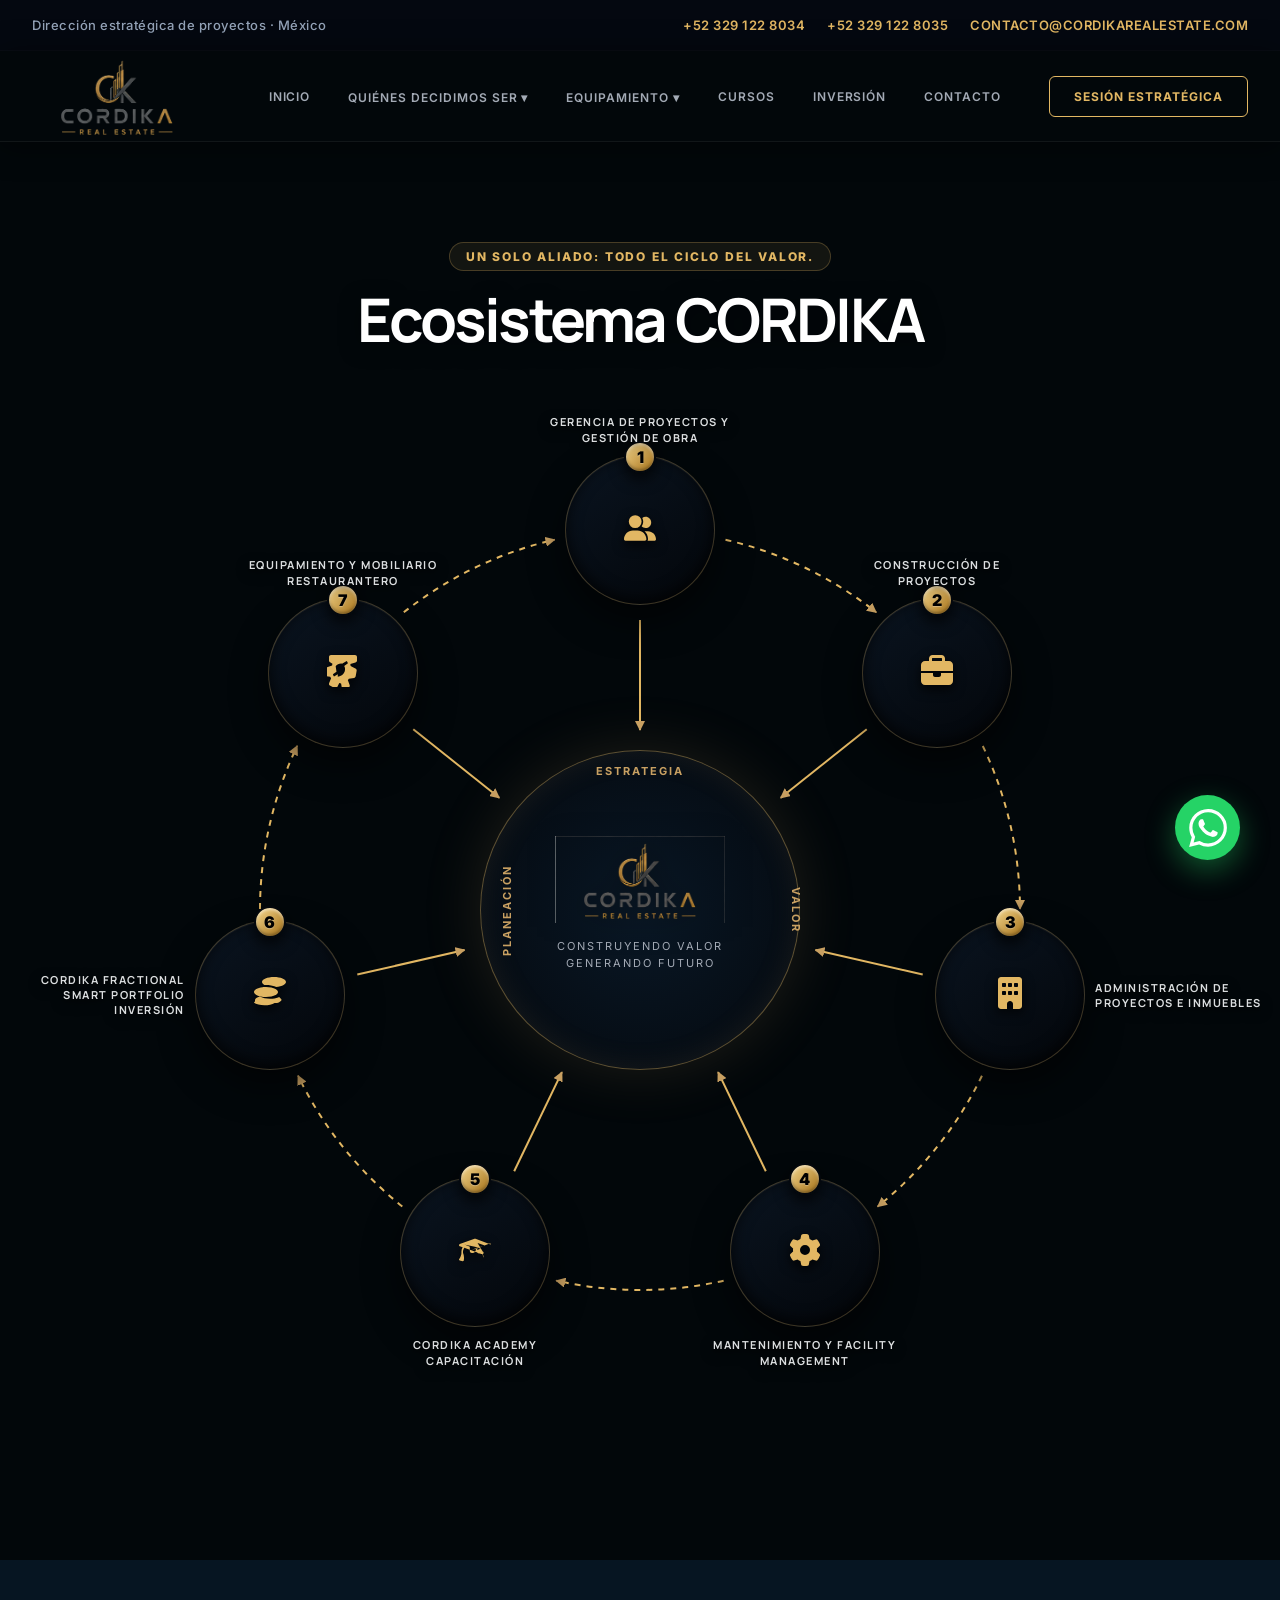
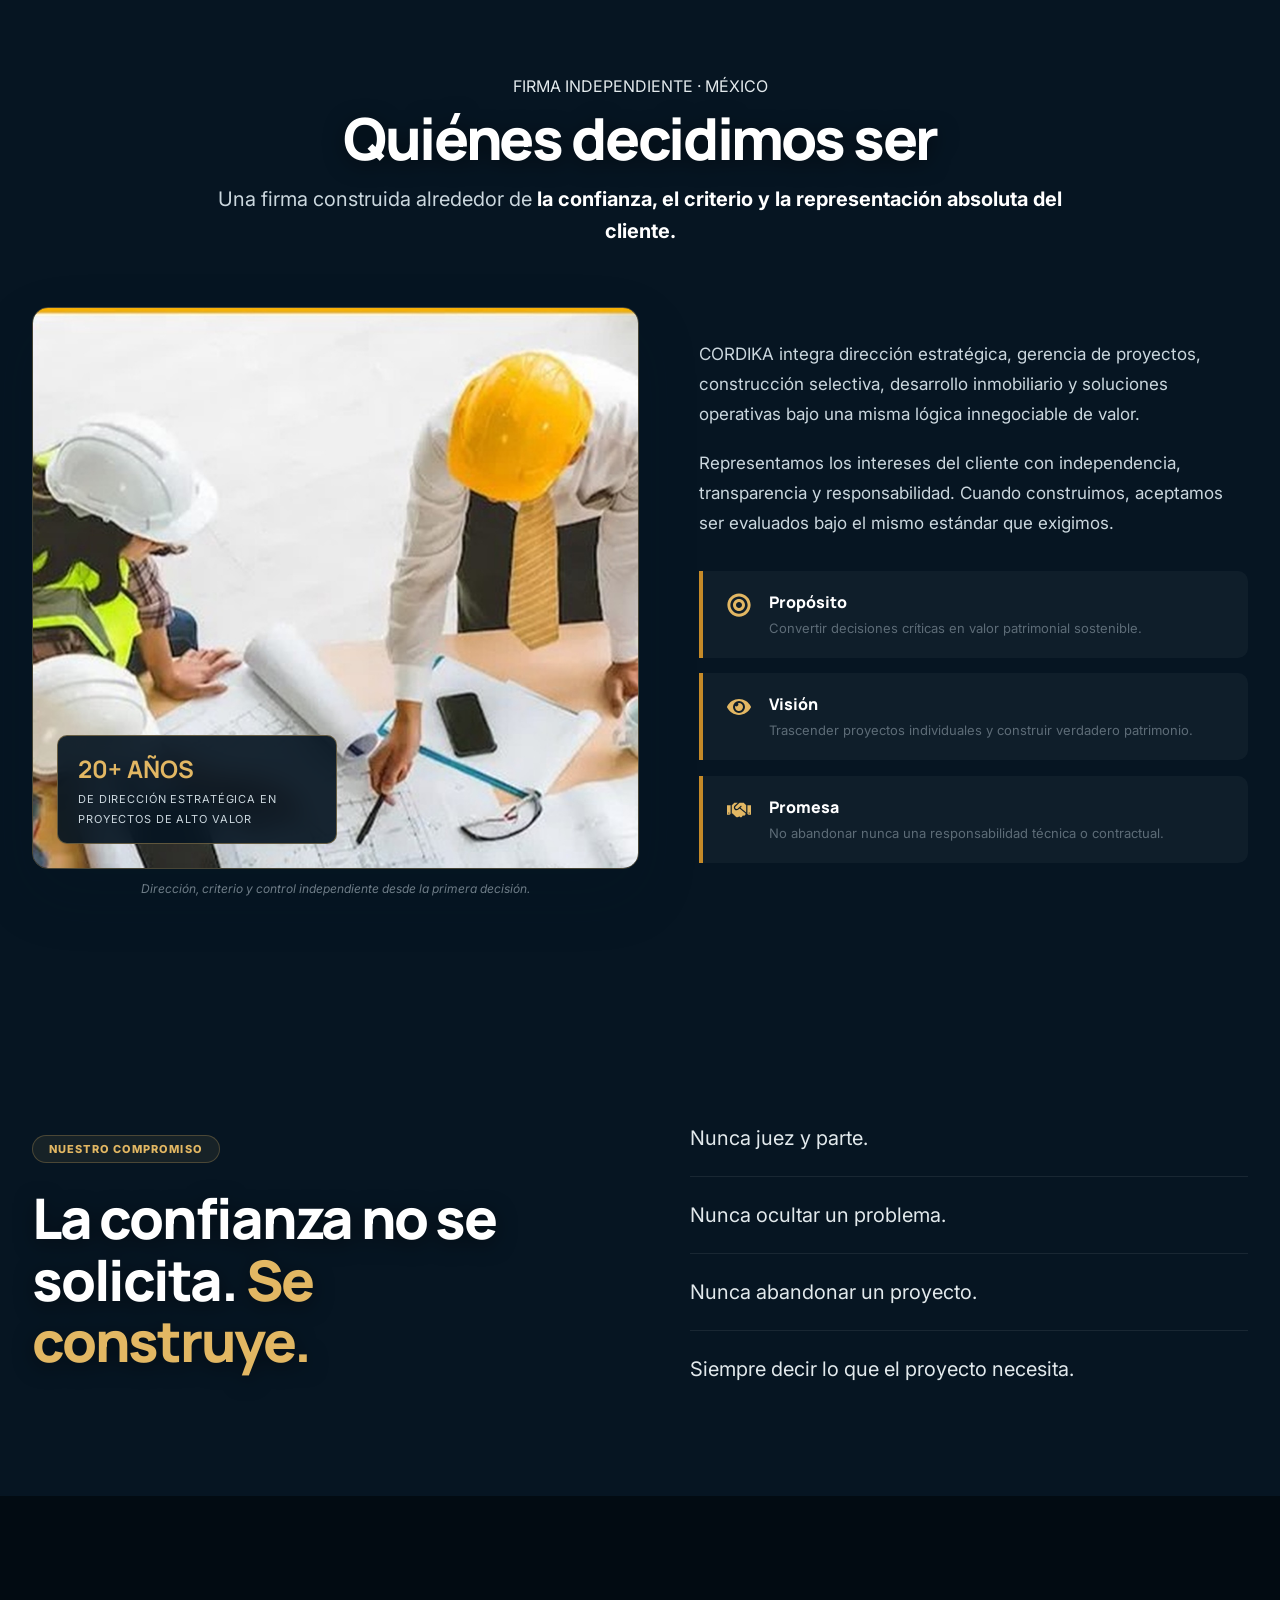
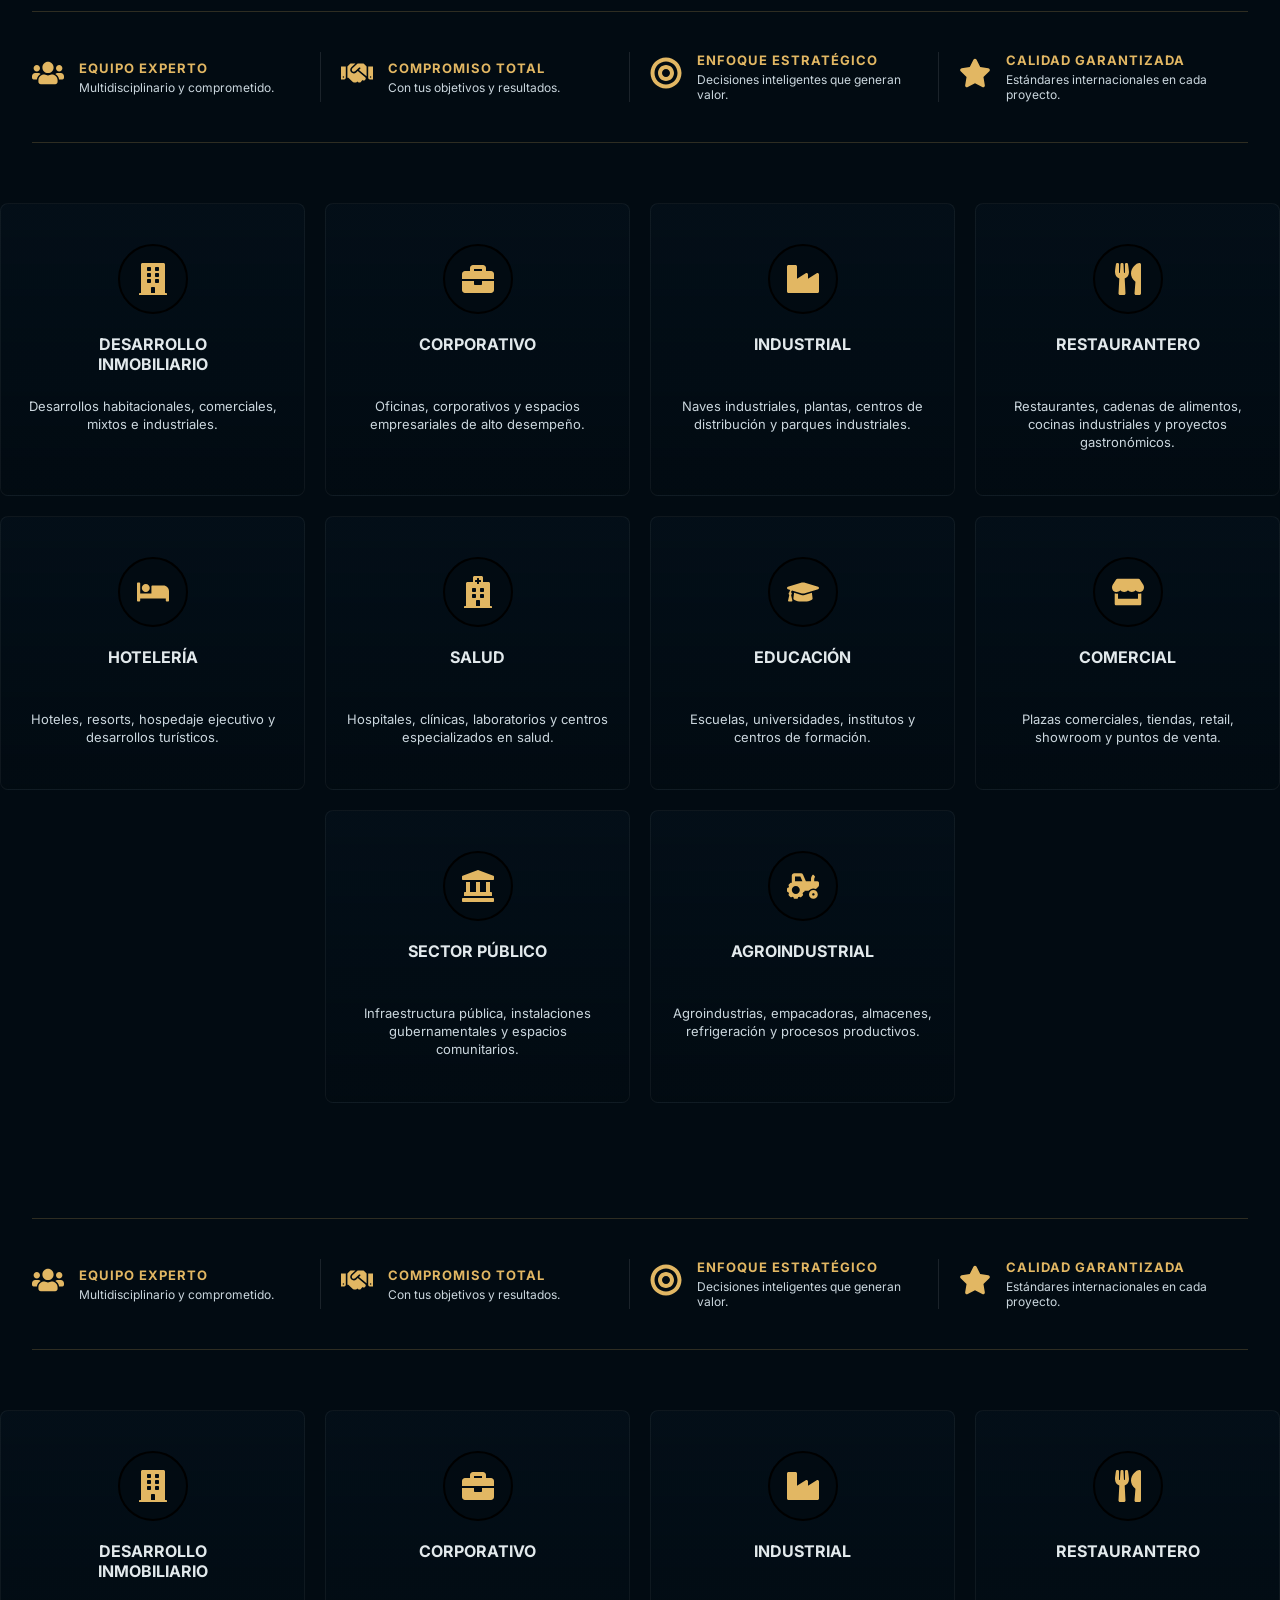
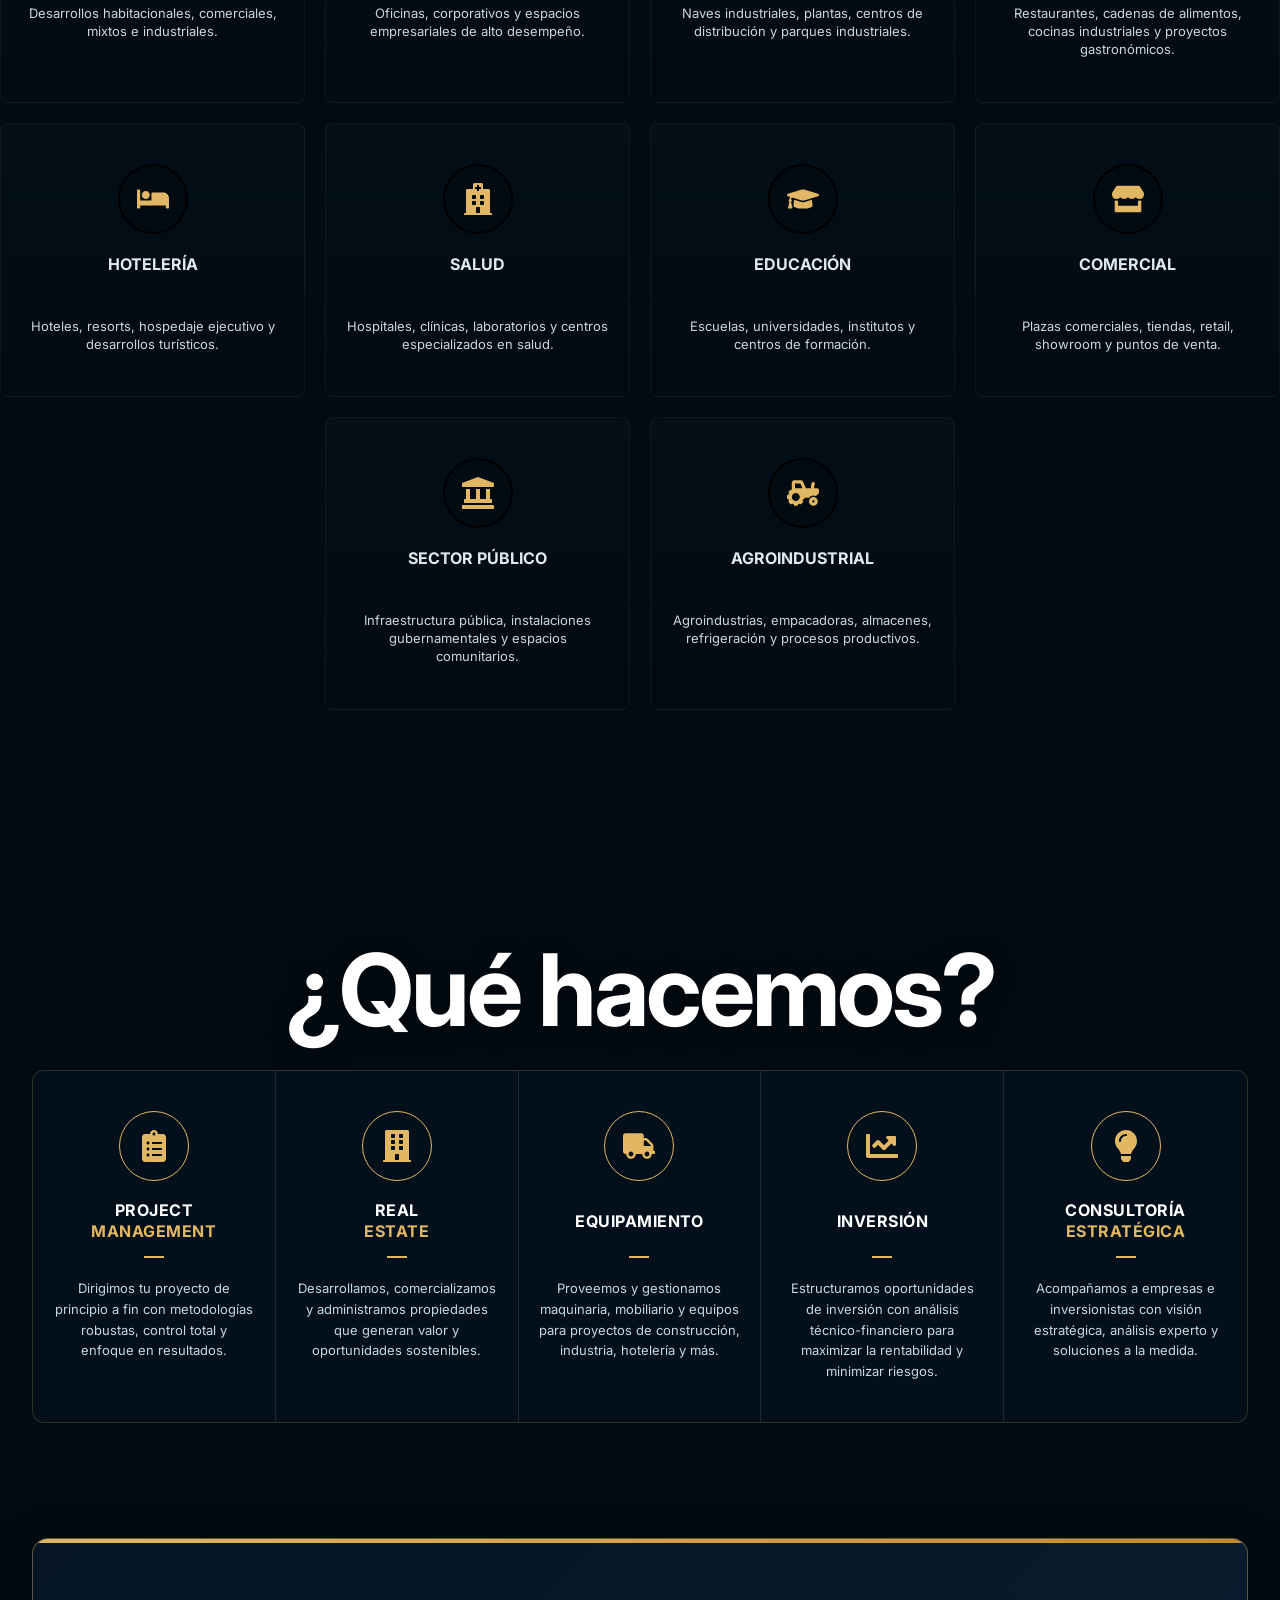
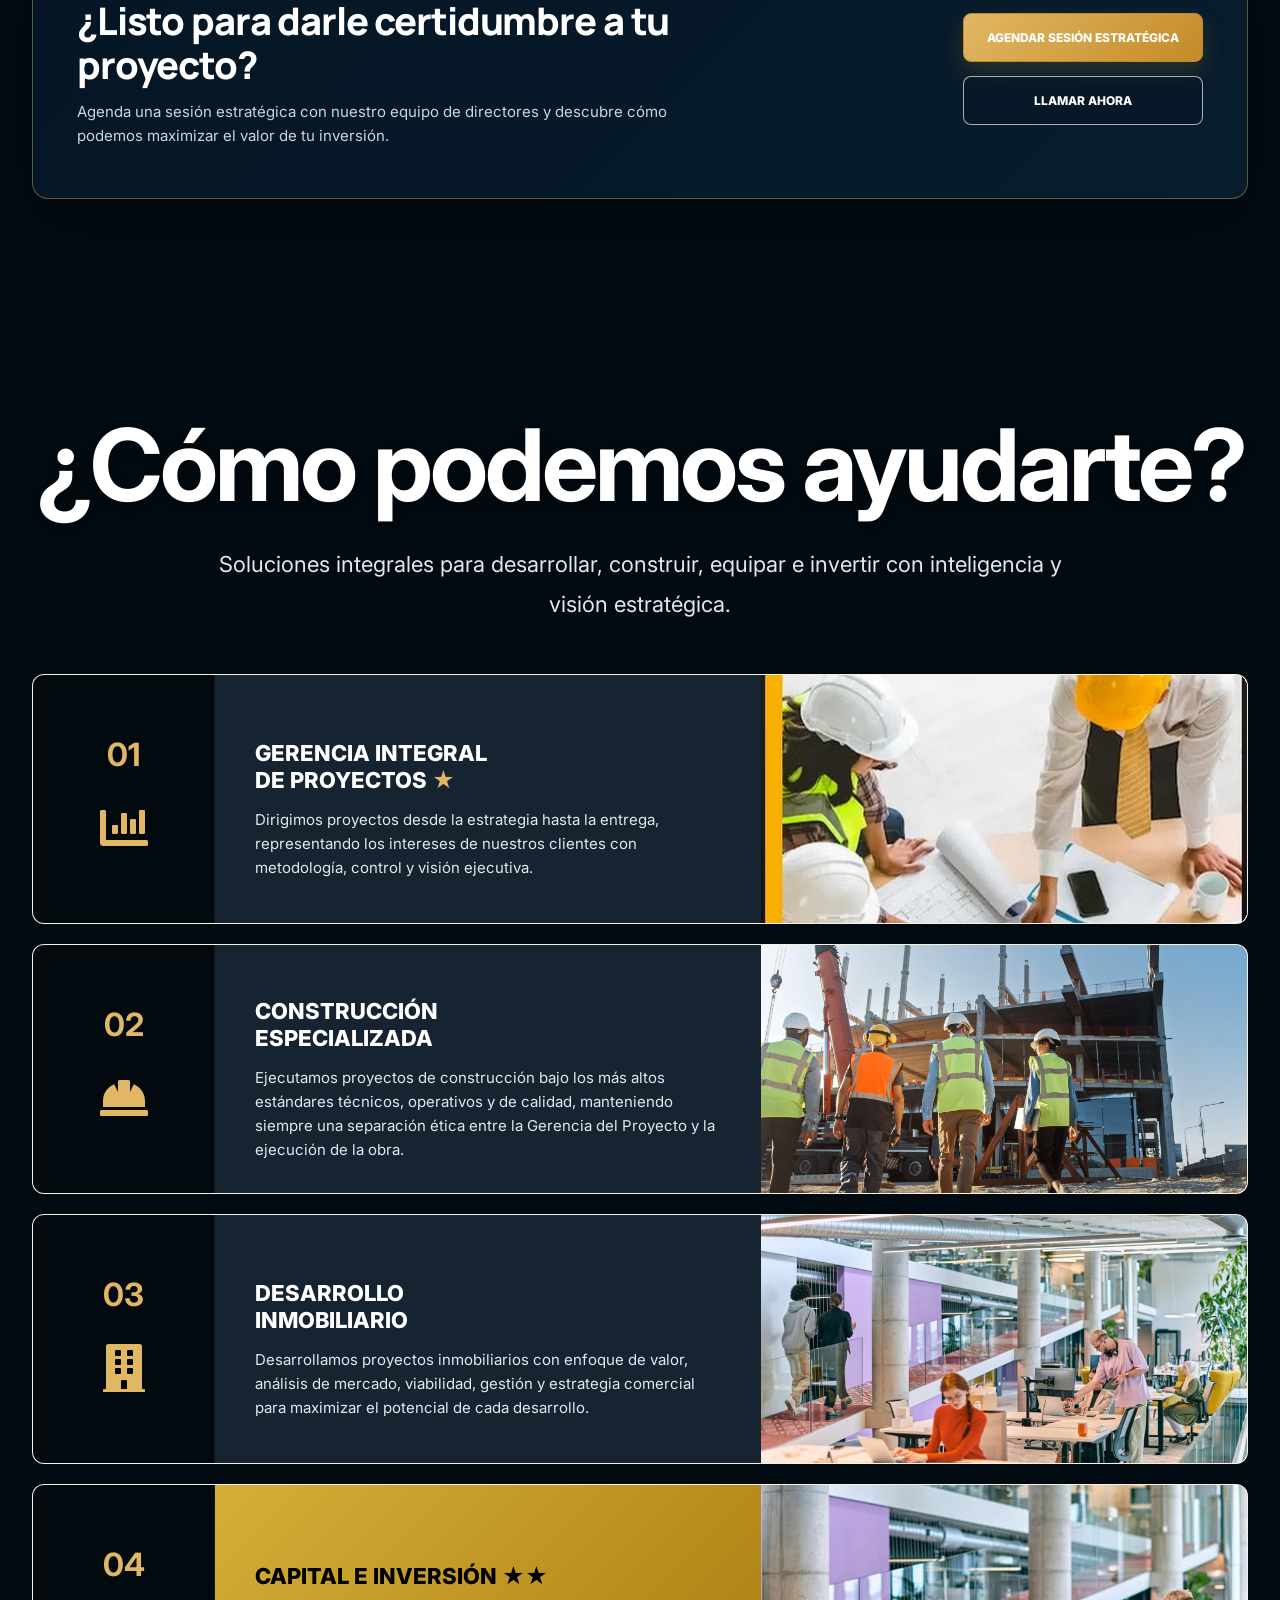
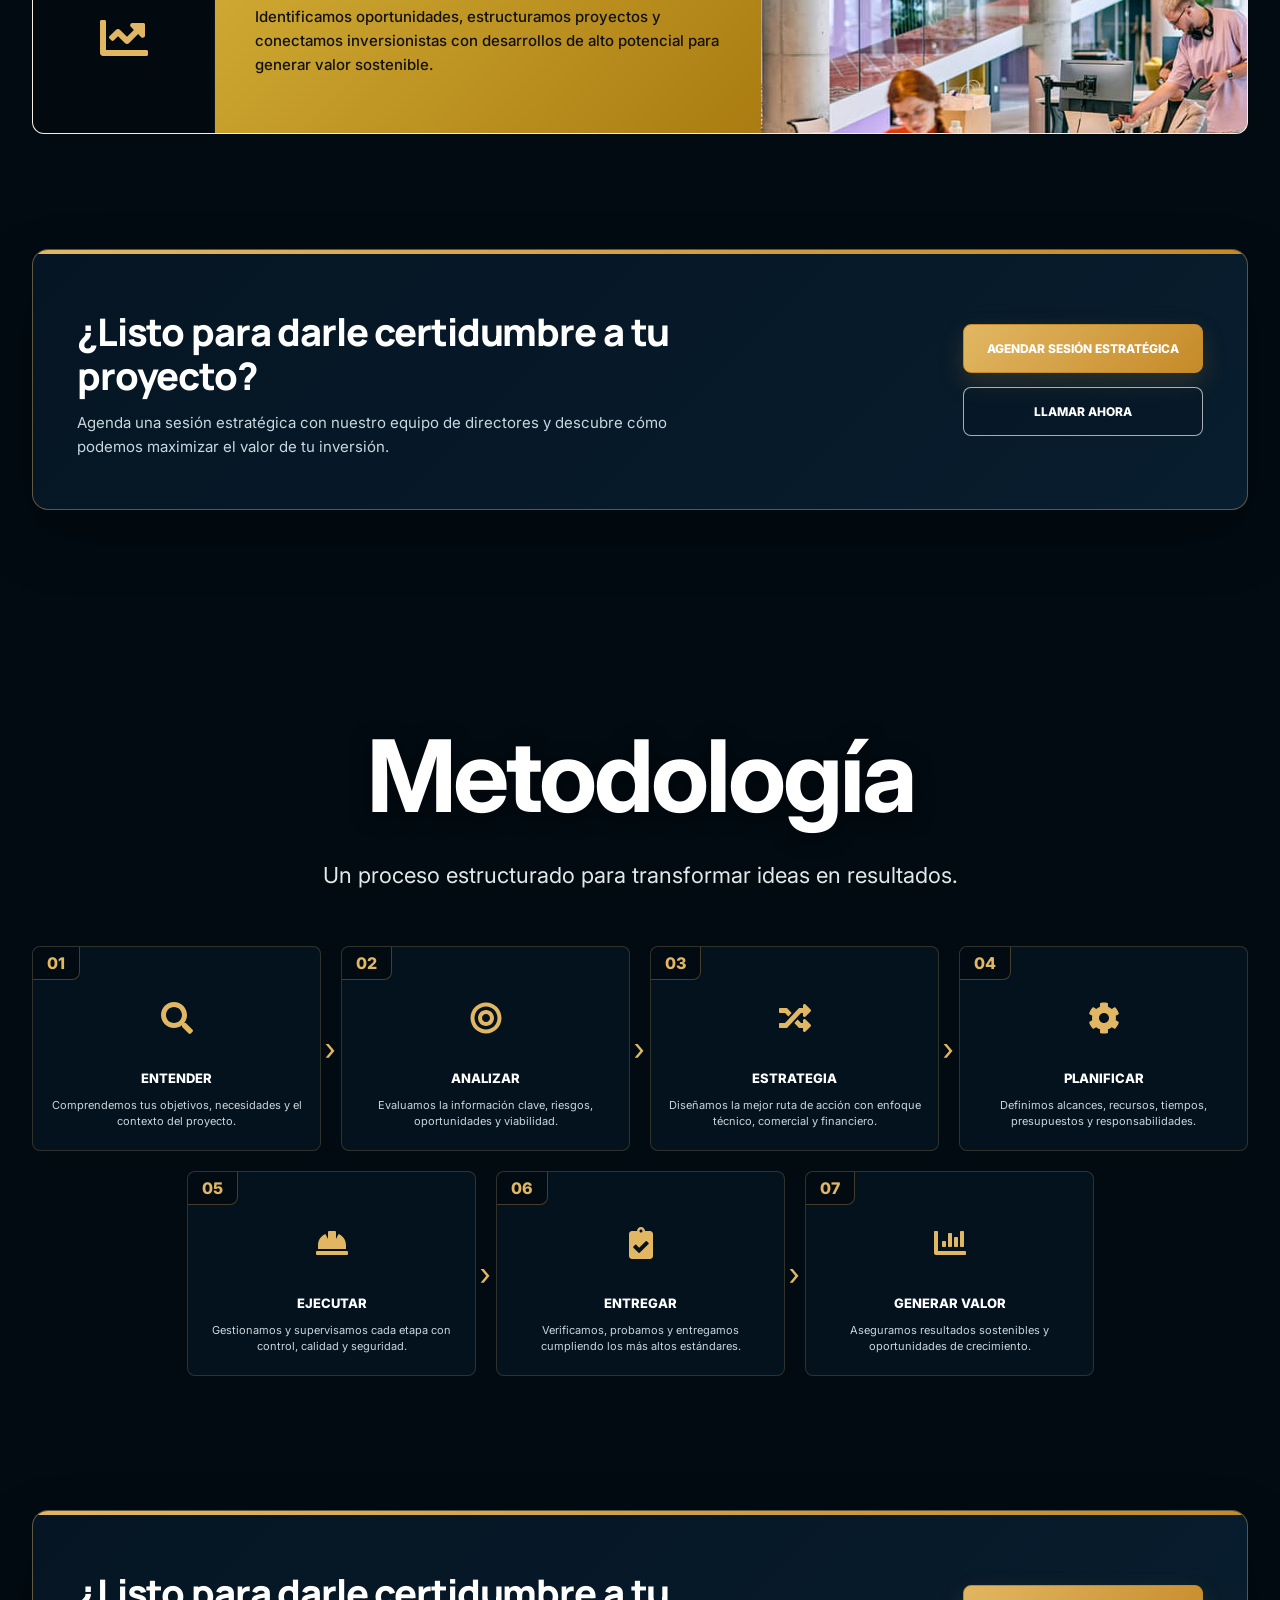
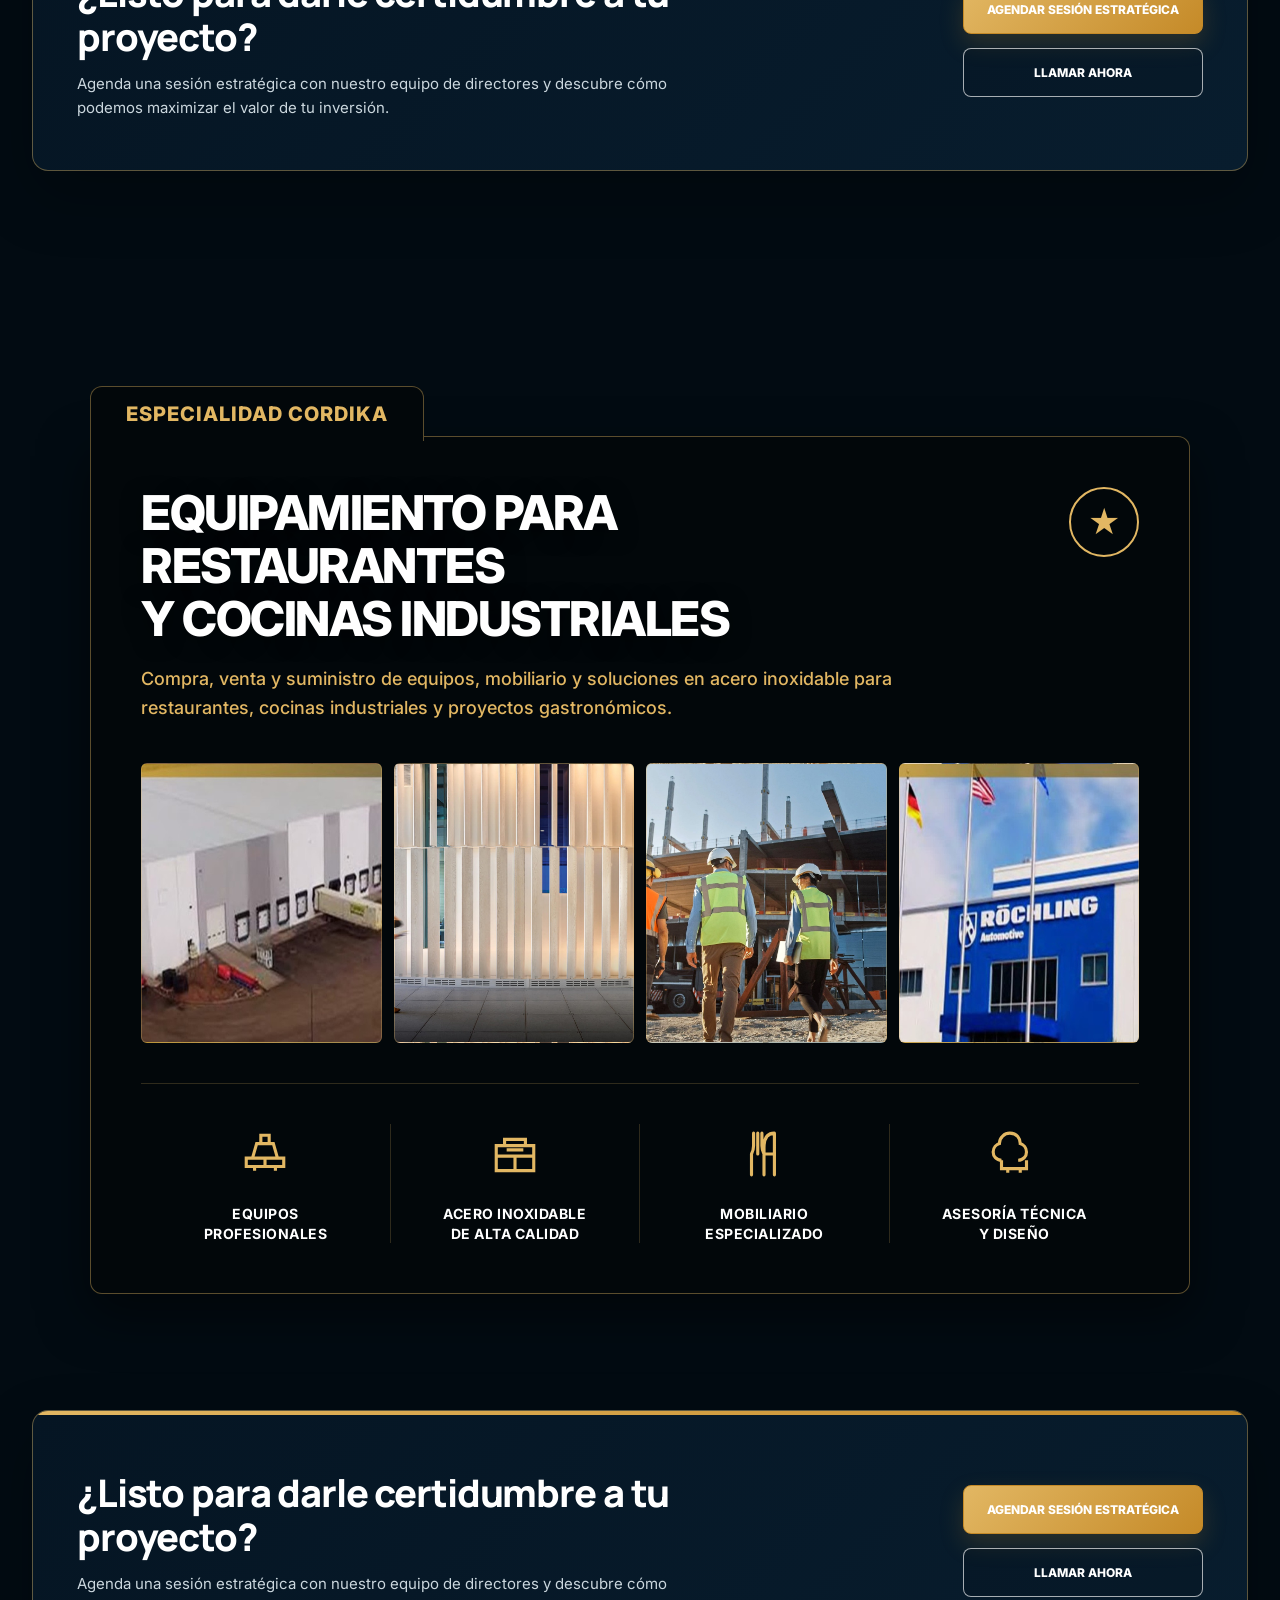
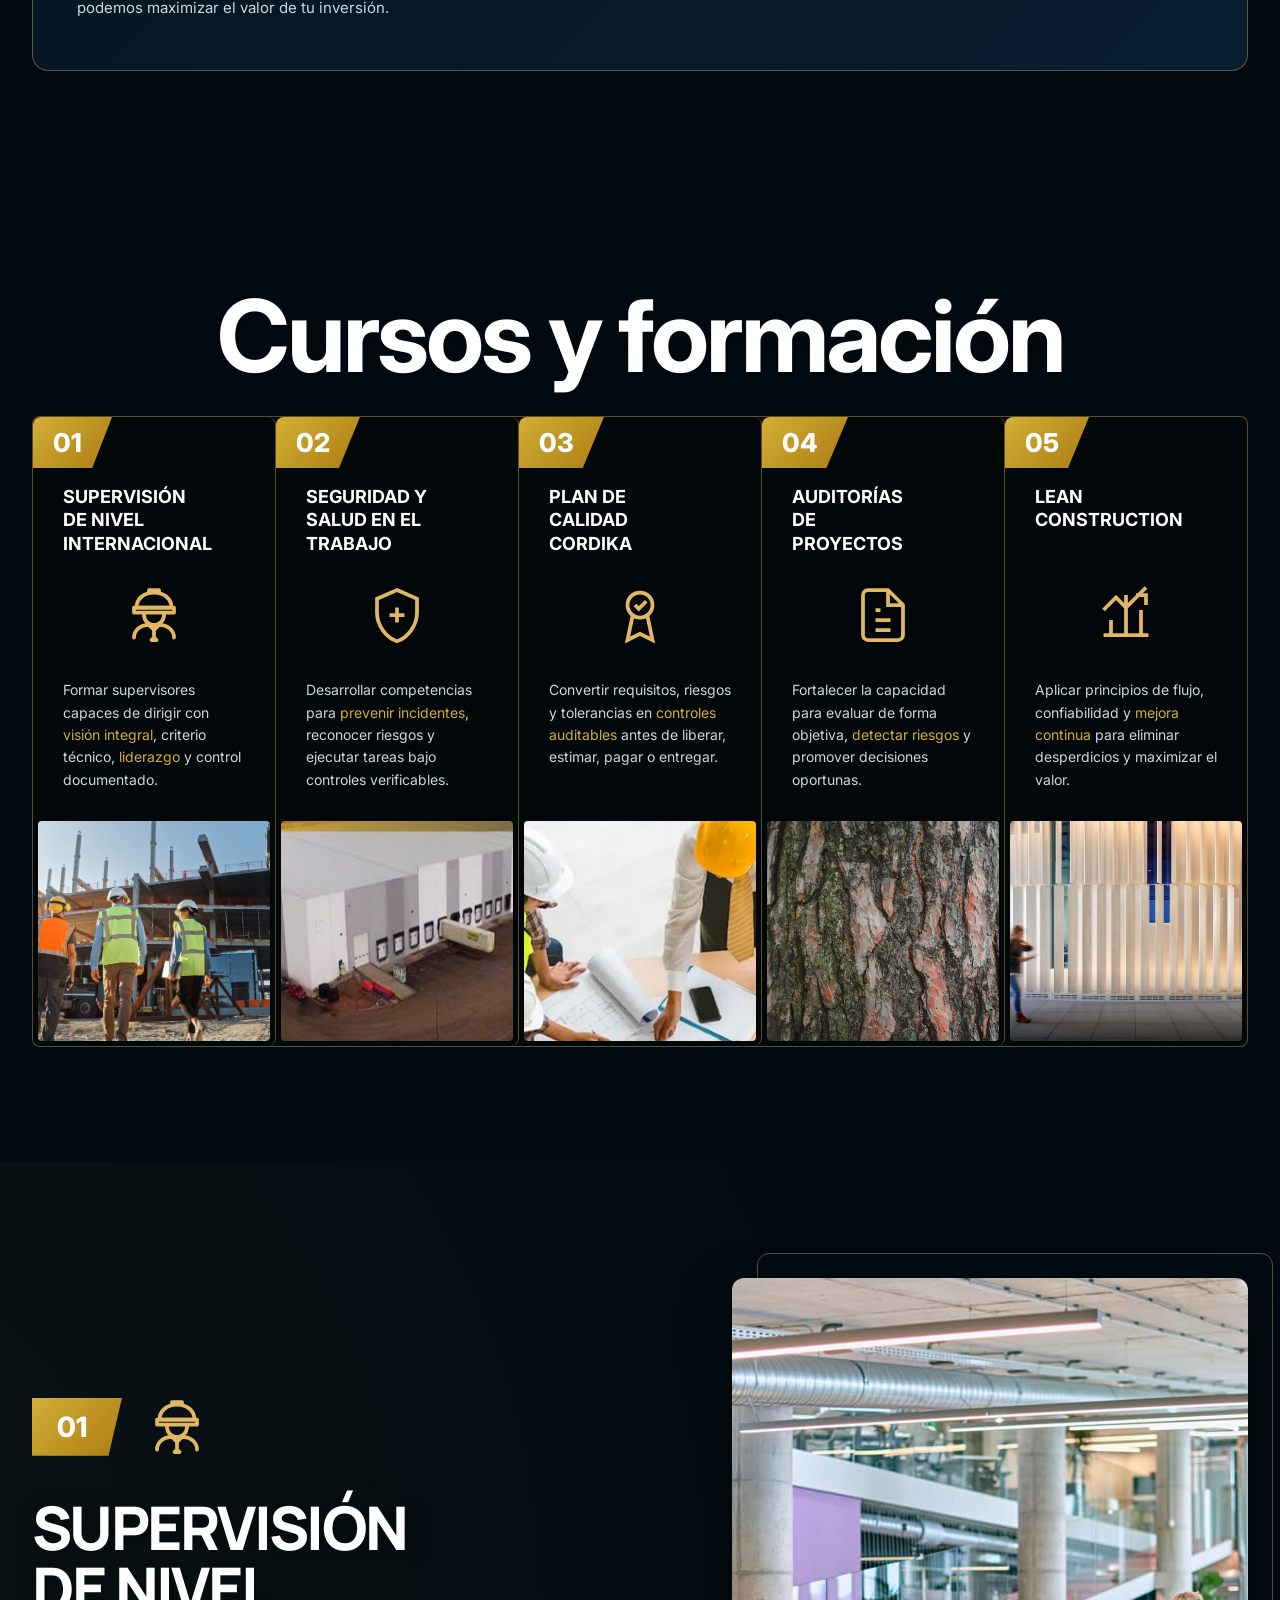
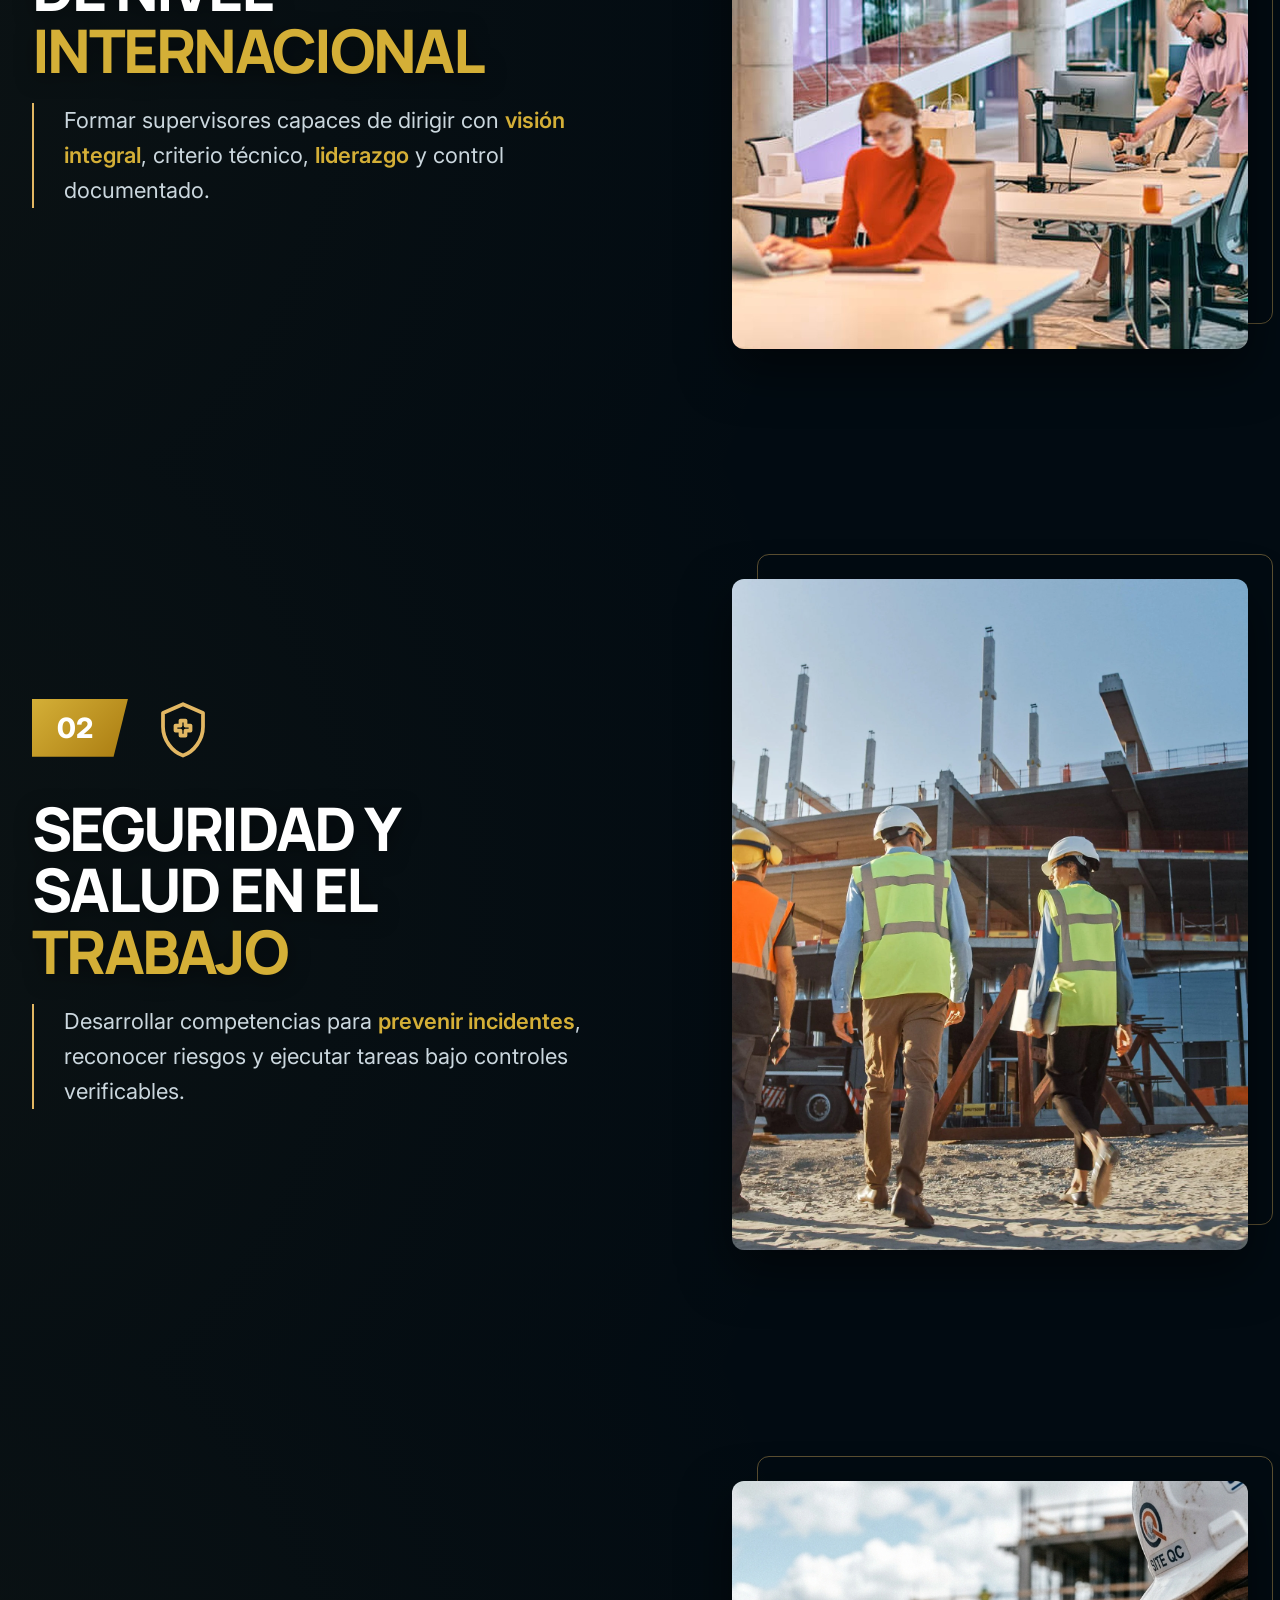
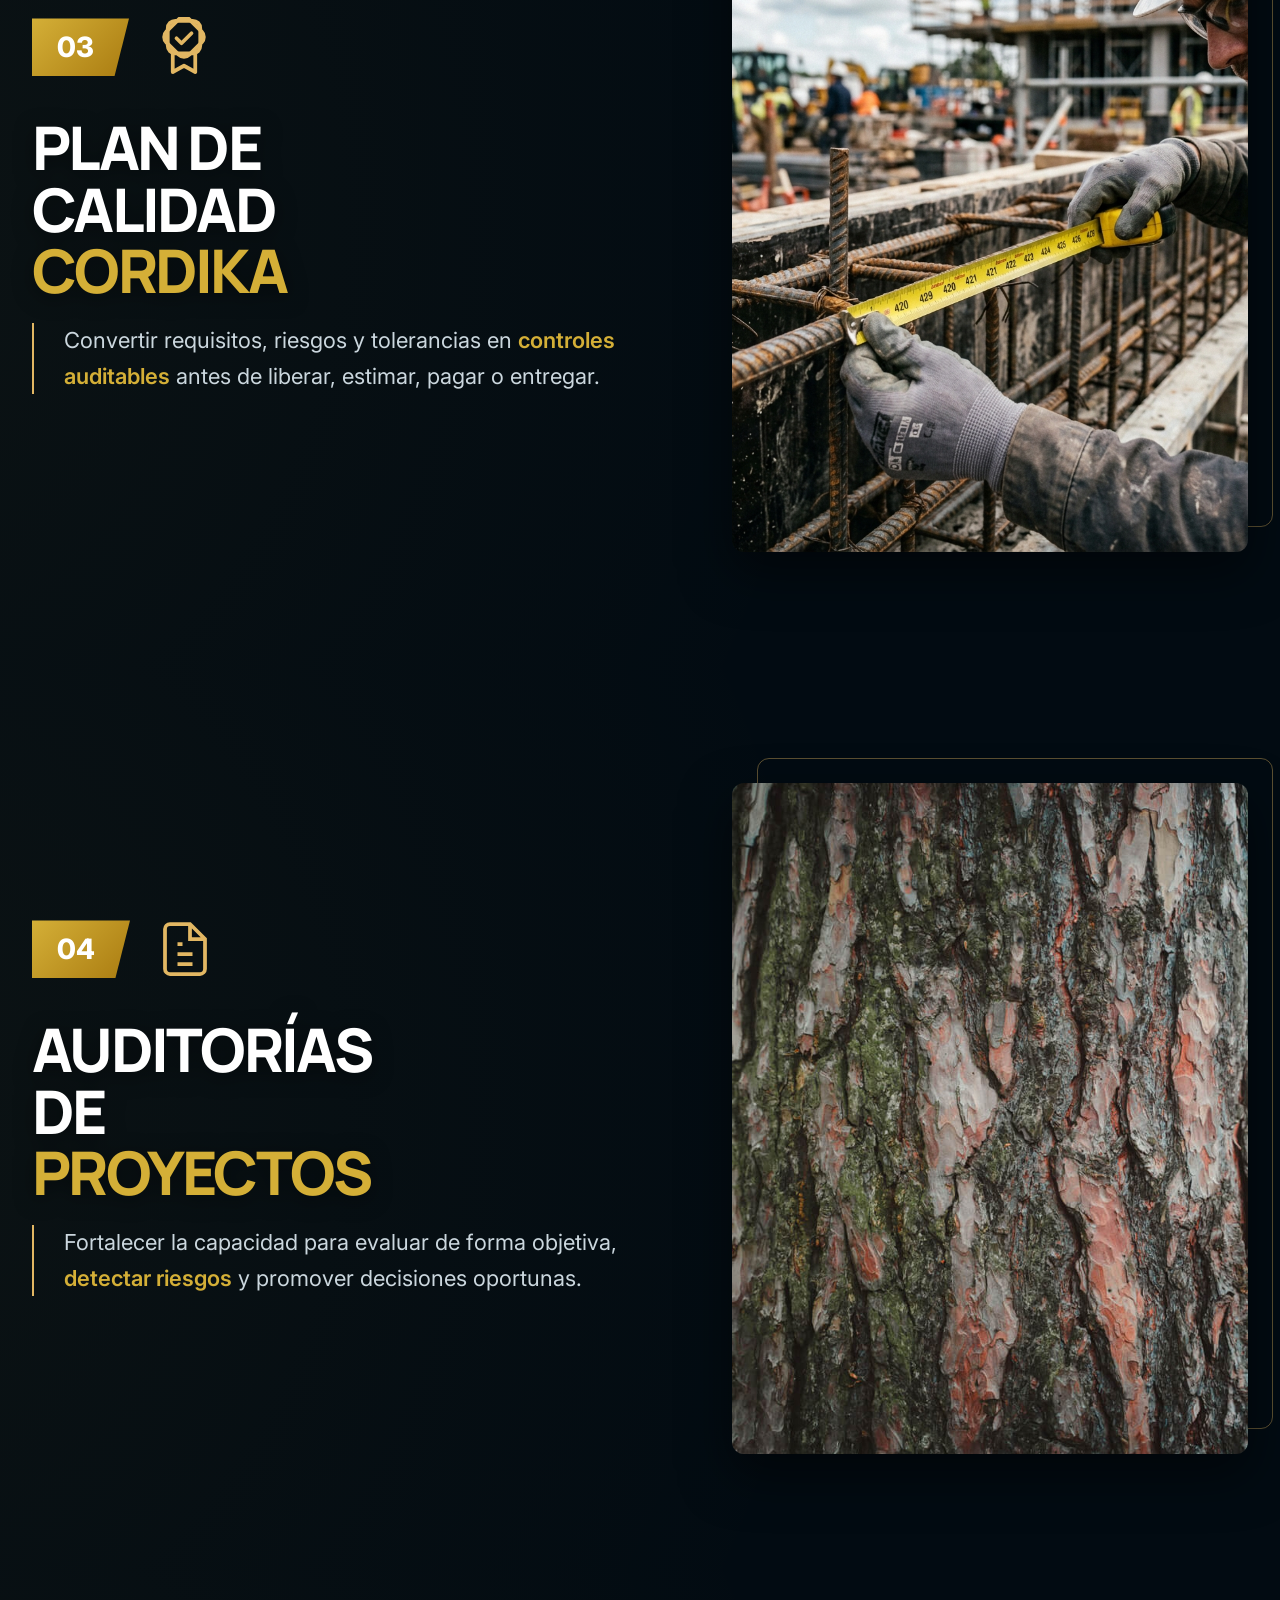
==== commit d30fcc65: "Remove duplicate CTA banner from nosotros block" ====
--- a/index.html
+++ b/index.html
@@ -14,7 +14,7 @@
   <link rel="preconnect" href="https://fonts.googleapis.com">
   <link rel="preconnect" href="https://fonts.gstatic.com" crossorigin>
   <link href="https://fonts.googleapis.com/css2?family=DM+Serif+Display&family=Inter:wght@400;500;600;700;800&family=Manrope:wght@500;600;700;800&display=swap" rel="stylesheet">
-  <link rel="stylesheet" href="styles.css?v=96.0">
+  <link rel="stylesheet" href="styles.css?v=97.0">
 </head>
 <body>
 <a class="skip-link" href="#contenido">Saltar al contenido</a>
@@ -456,23 +456,8 @@
         </div>
       </div>
     </section>
-  
-    <!-- CTA Banner General -->
-    <section class="help-cta-banner">
-      <div class="container reveal">
-        <div class="help-cta-card">
-          <div class="help-cta-content">
-            <h2>¿Listo para darle certidumbre a tu proyecto?</h2>
-            <p>Agenda una sesión estratégica con nuestro equipo de directores y descubre cómo podemos maximizar el valor de tu inversión.</p>
-          </div>
-          <div class="help-cta-actions">
-            <a href="#contacto" class="btn btn-gold" style="width: 100%; border-radius: 8px; justify-content: center;">Agendar Sesión Estratégica</a>
-            <a href="tel:+523291228034" class="btn btn-outline" style="width: 100%; border-radius: 8px; justify-content: center;">Llamar ahora</a>
-          </div>
-        </div>
-      </div>
-    </section>
-</div>
+  </div>
+
   <!-- Bloque: Qué hacemos -->
   <div class="page-block" data-block="que-hacemos" id="que-hacemos">
     <section class="section">
@@ -1731,7 +1716,7 @@
     </div>
   </div>
 </footer>
-<script src="app.js?v=96.0"></script>
+<script src="app.js?v=97.0"></script>
 
   <!-- Botón Flotante de WhatsApp -->
   <a href="https://wa.me/523291228034?text=Hola,%20me%20gustar%C3%ADa%20recibir%20m%C3%A1s%20informaci%C3%B3n%20sobre%20CORDIKA" class="float-whatsapp" target="_blank" rel="noopener noreferrer" aria-label="Contactar por WhatsApp">
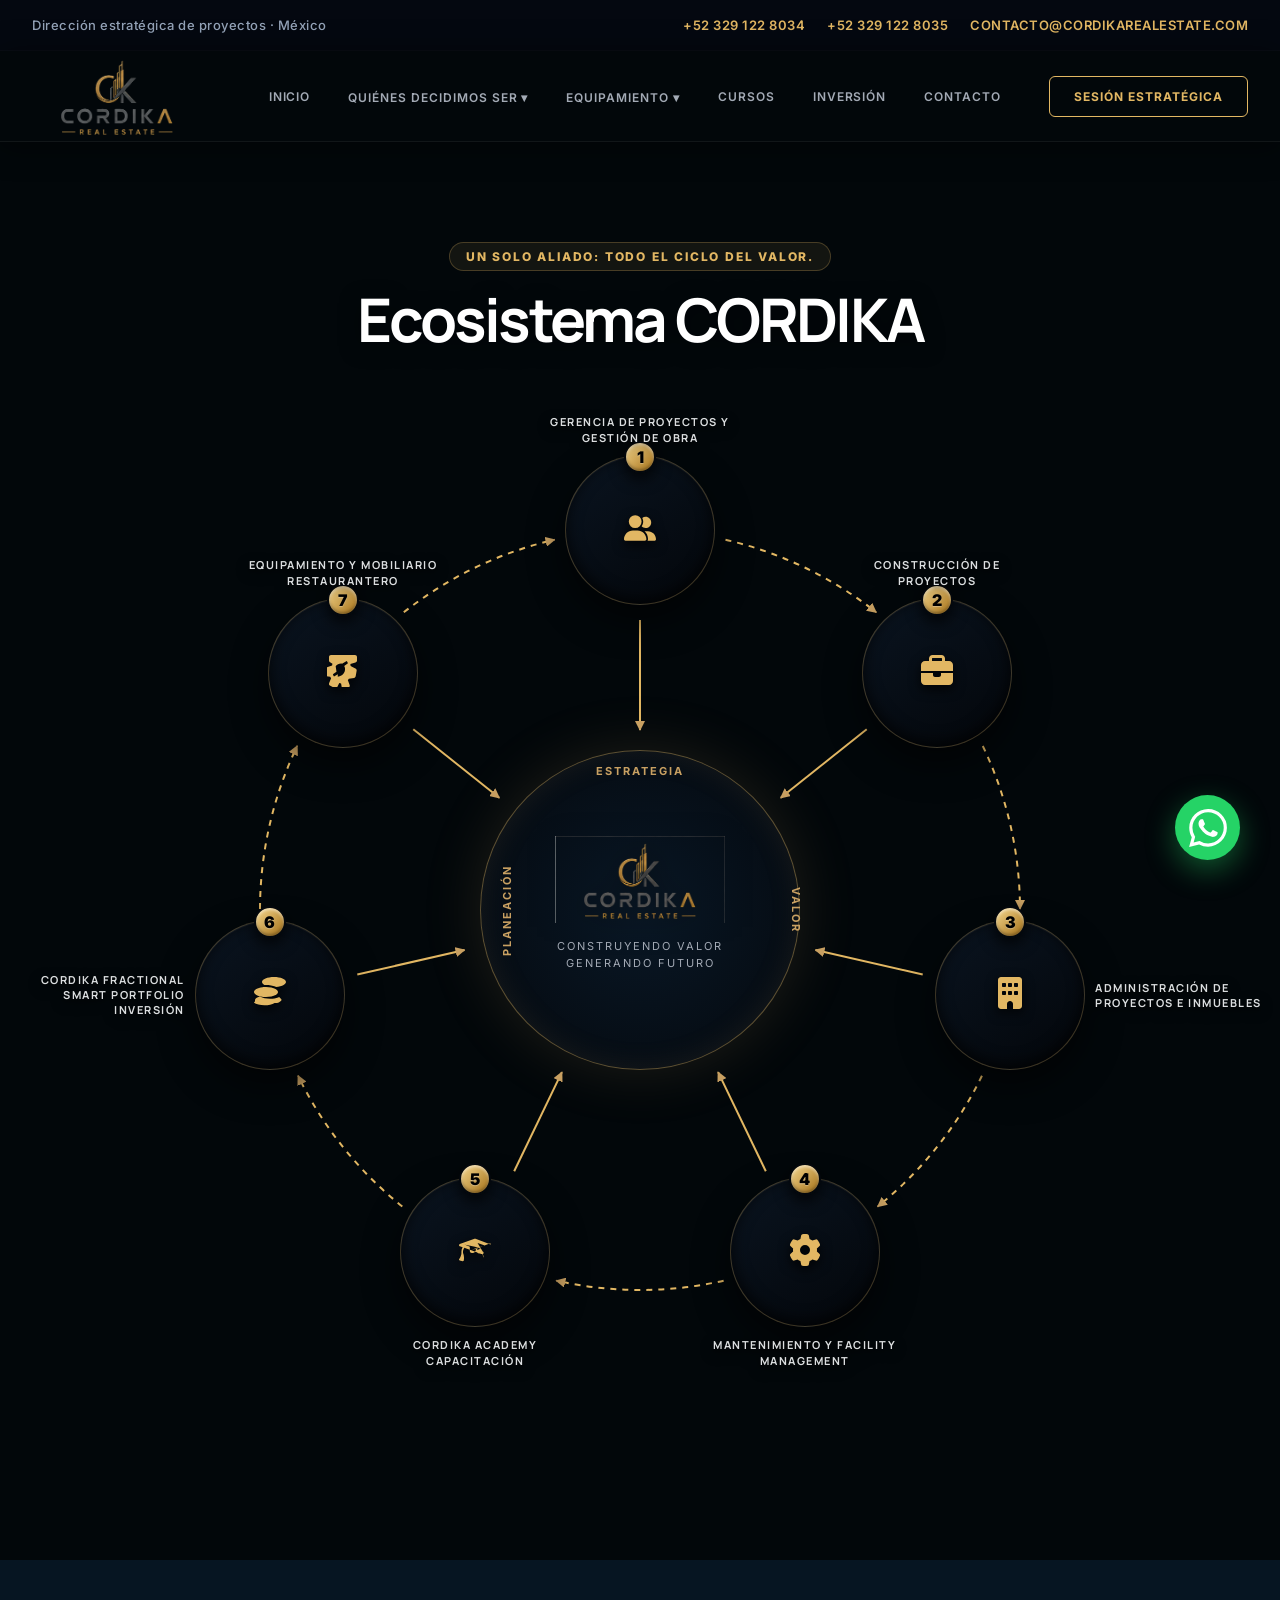
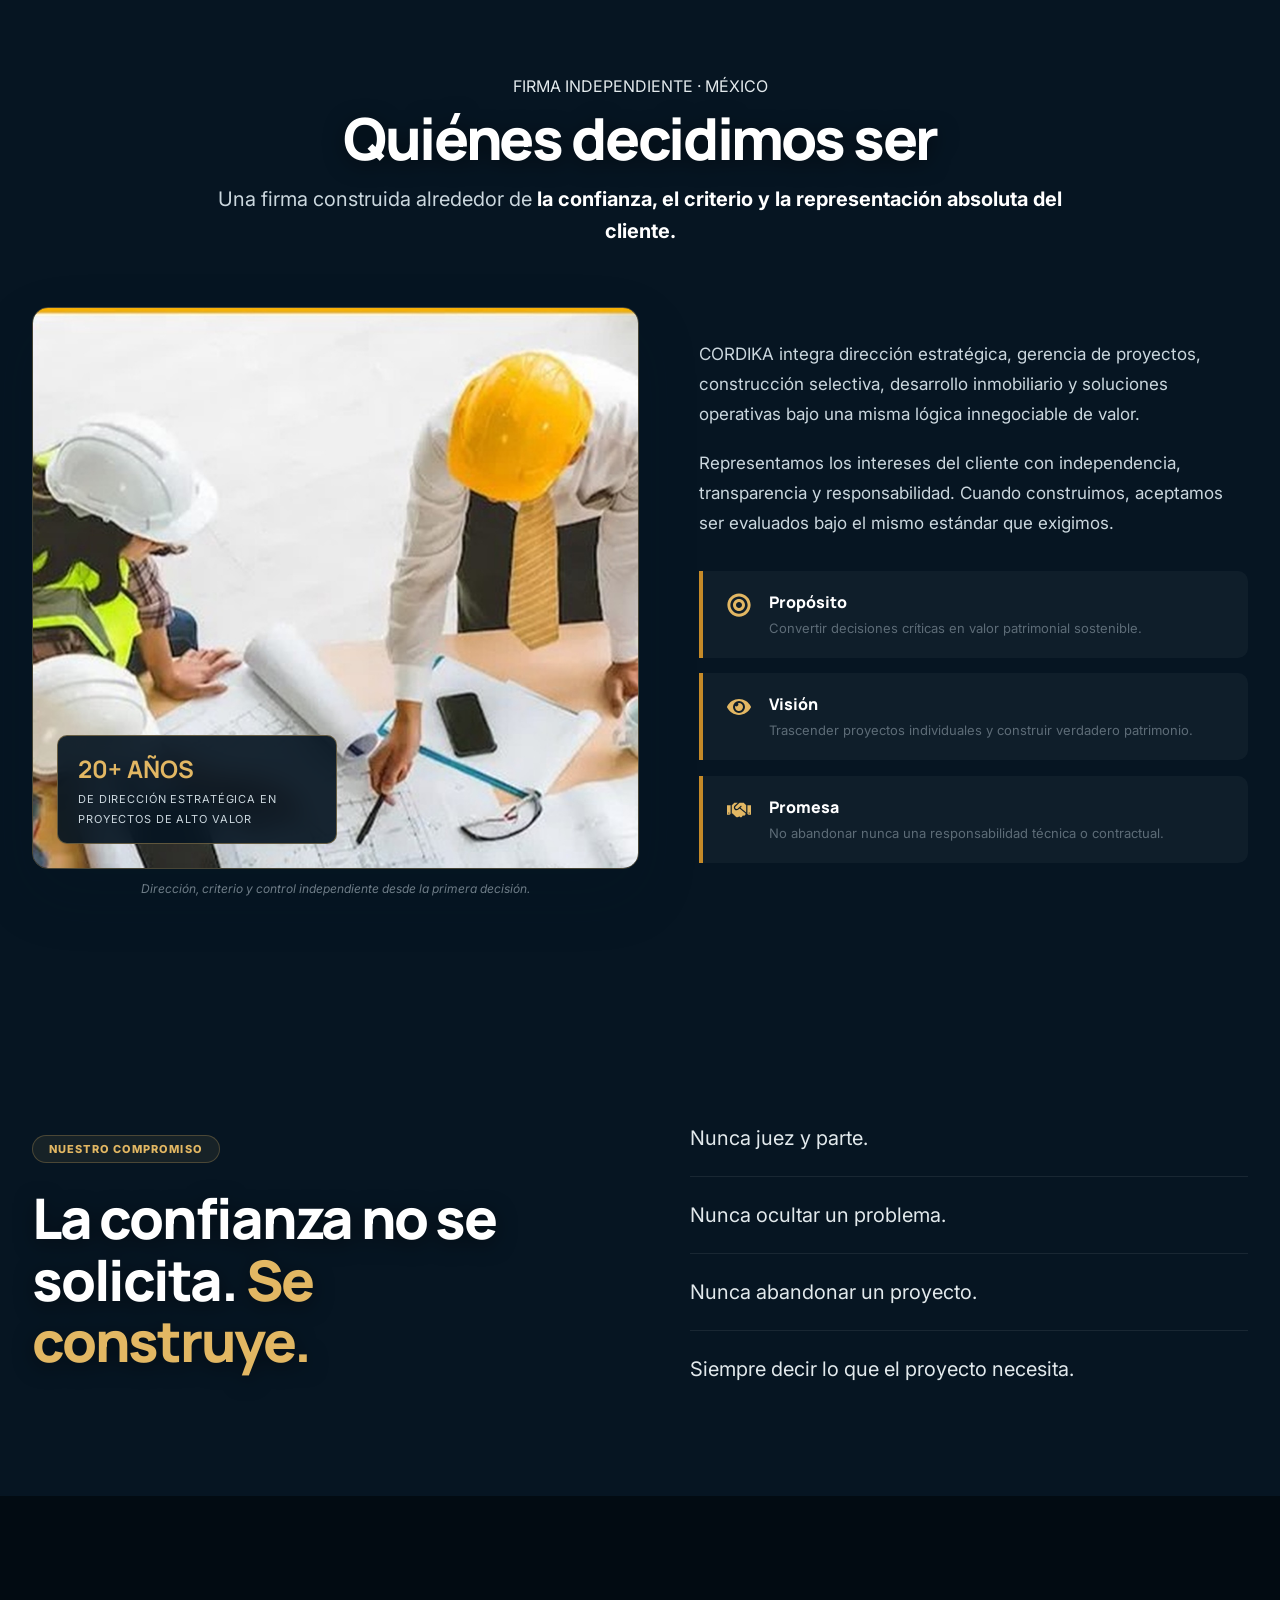
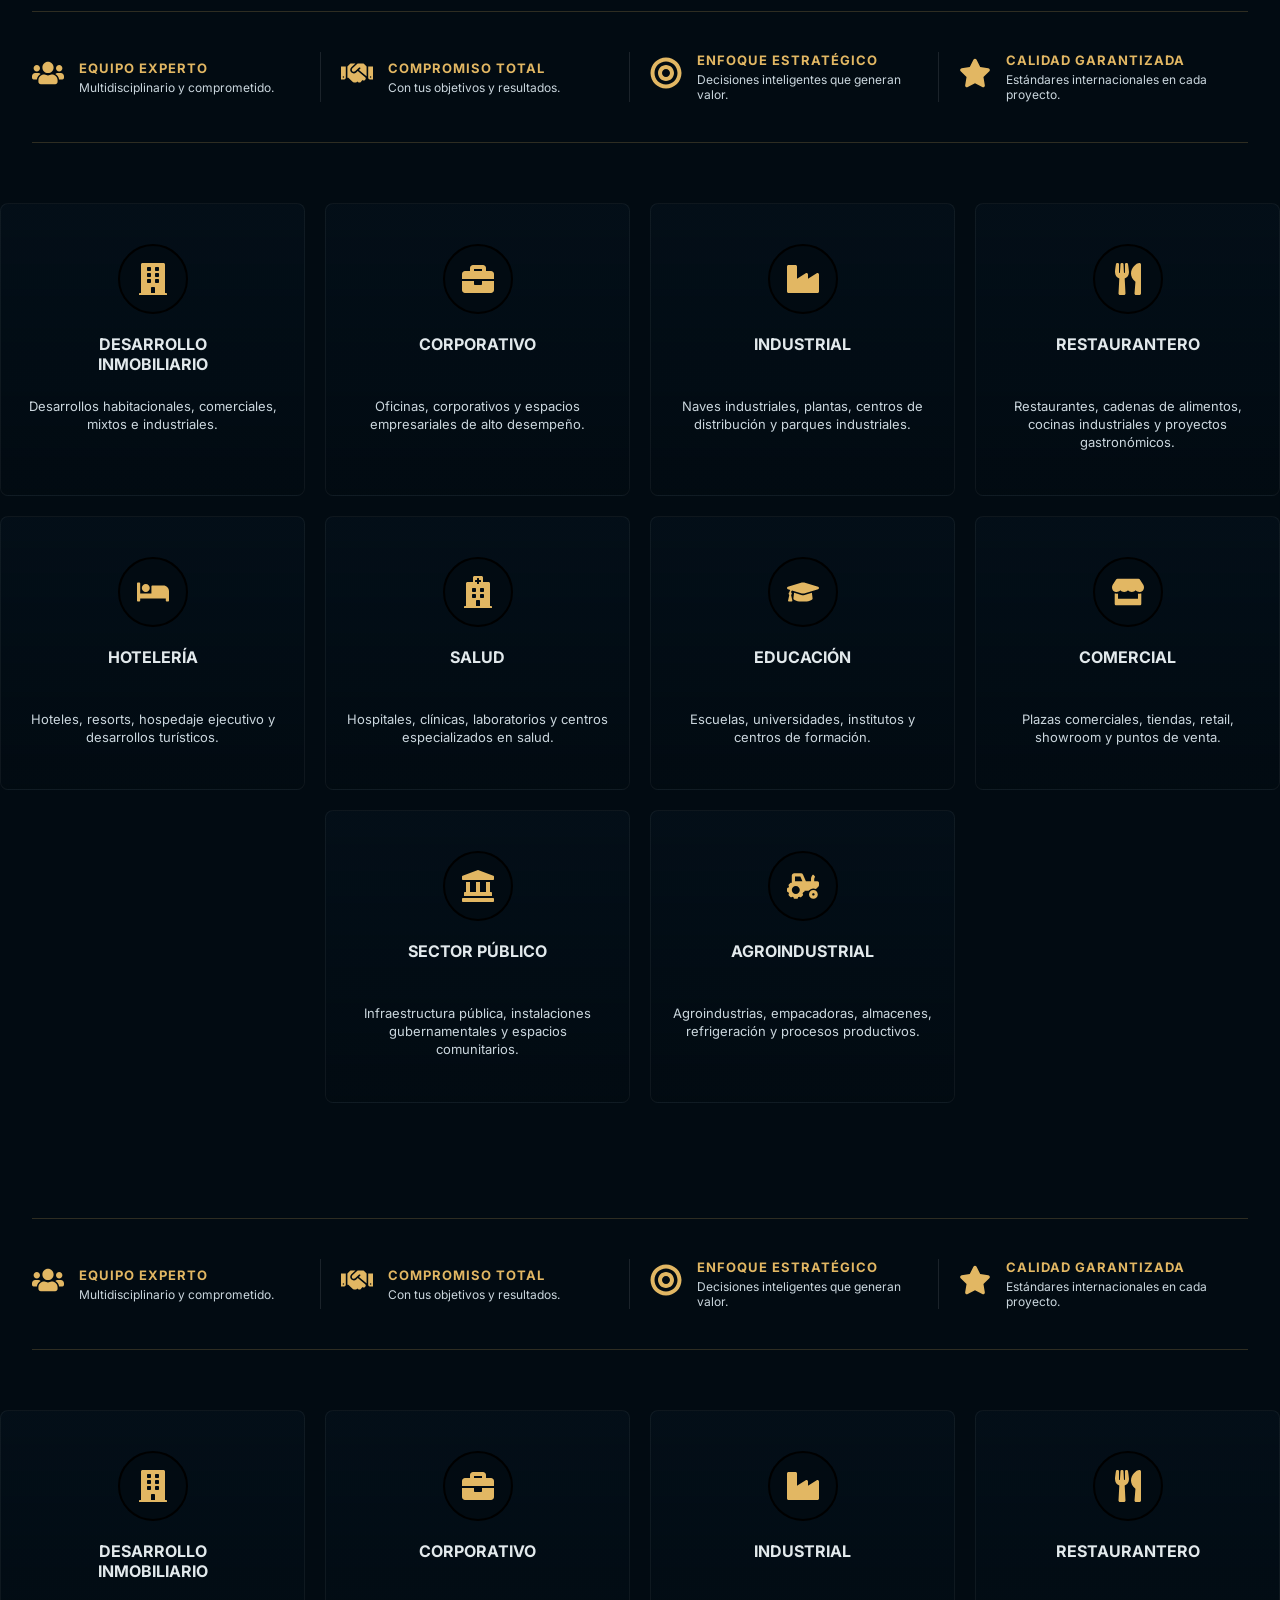
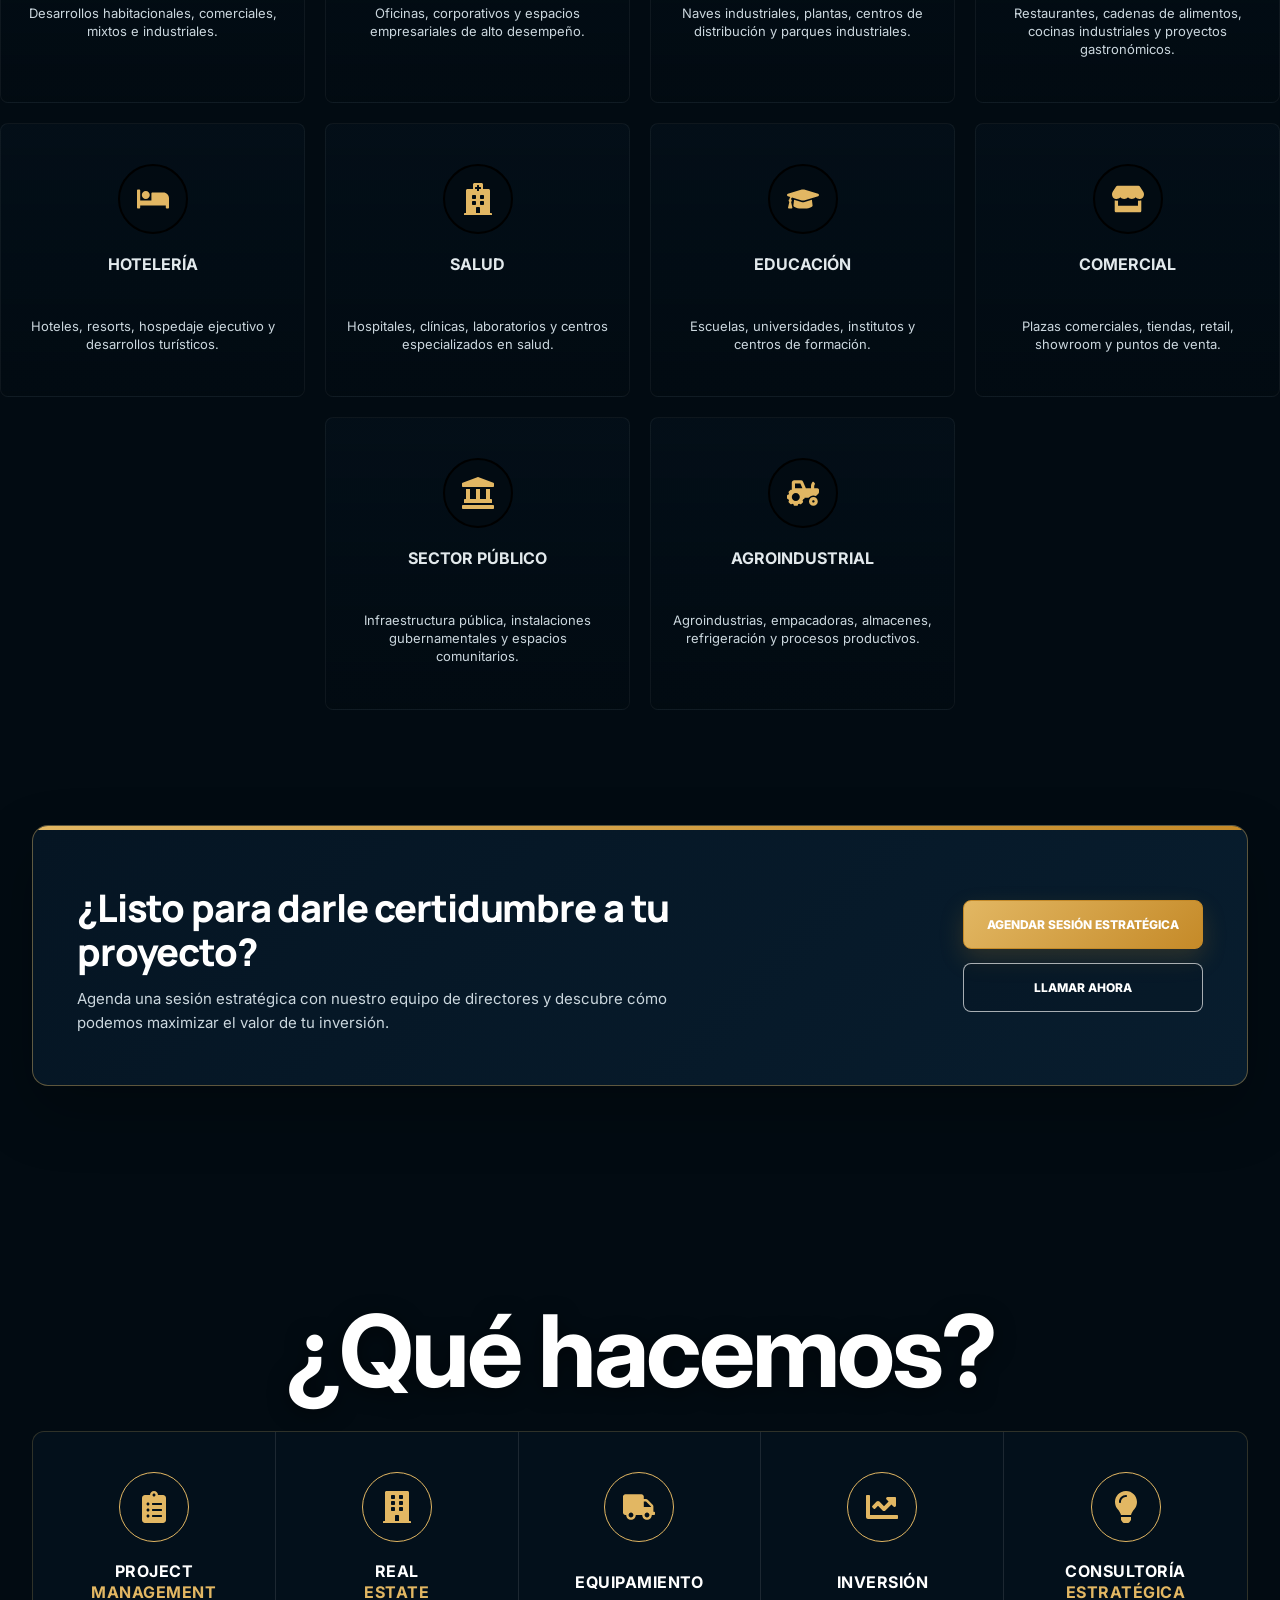
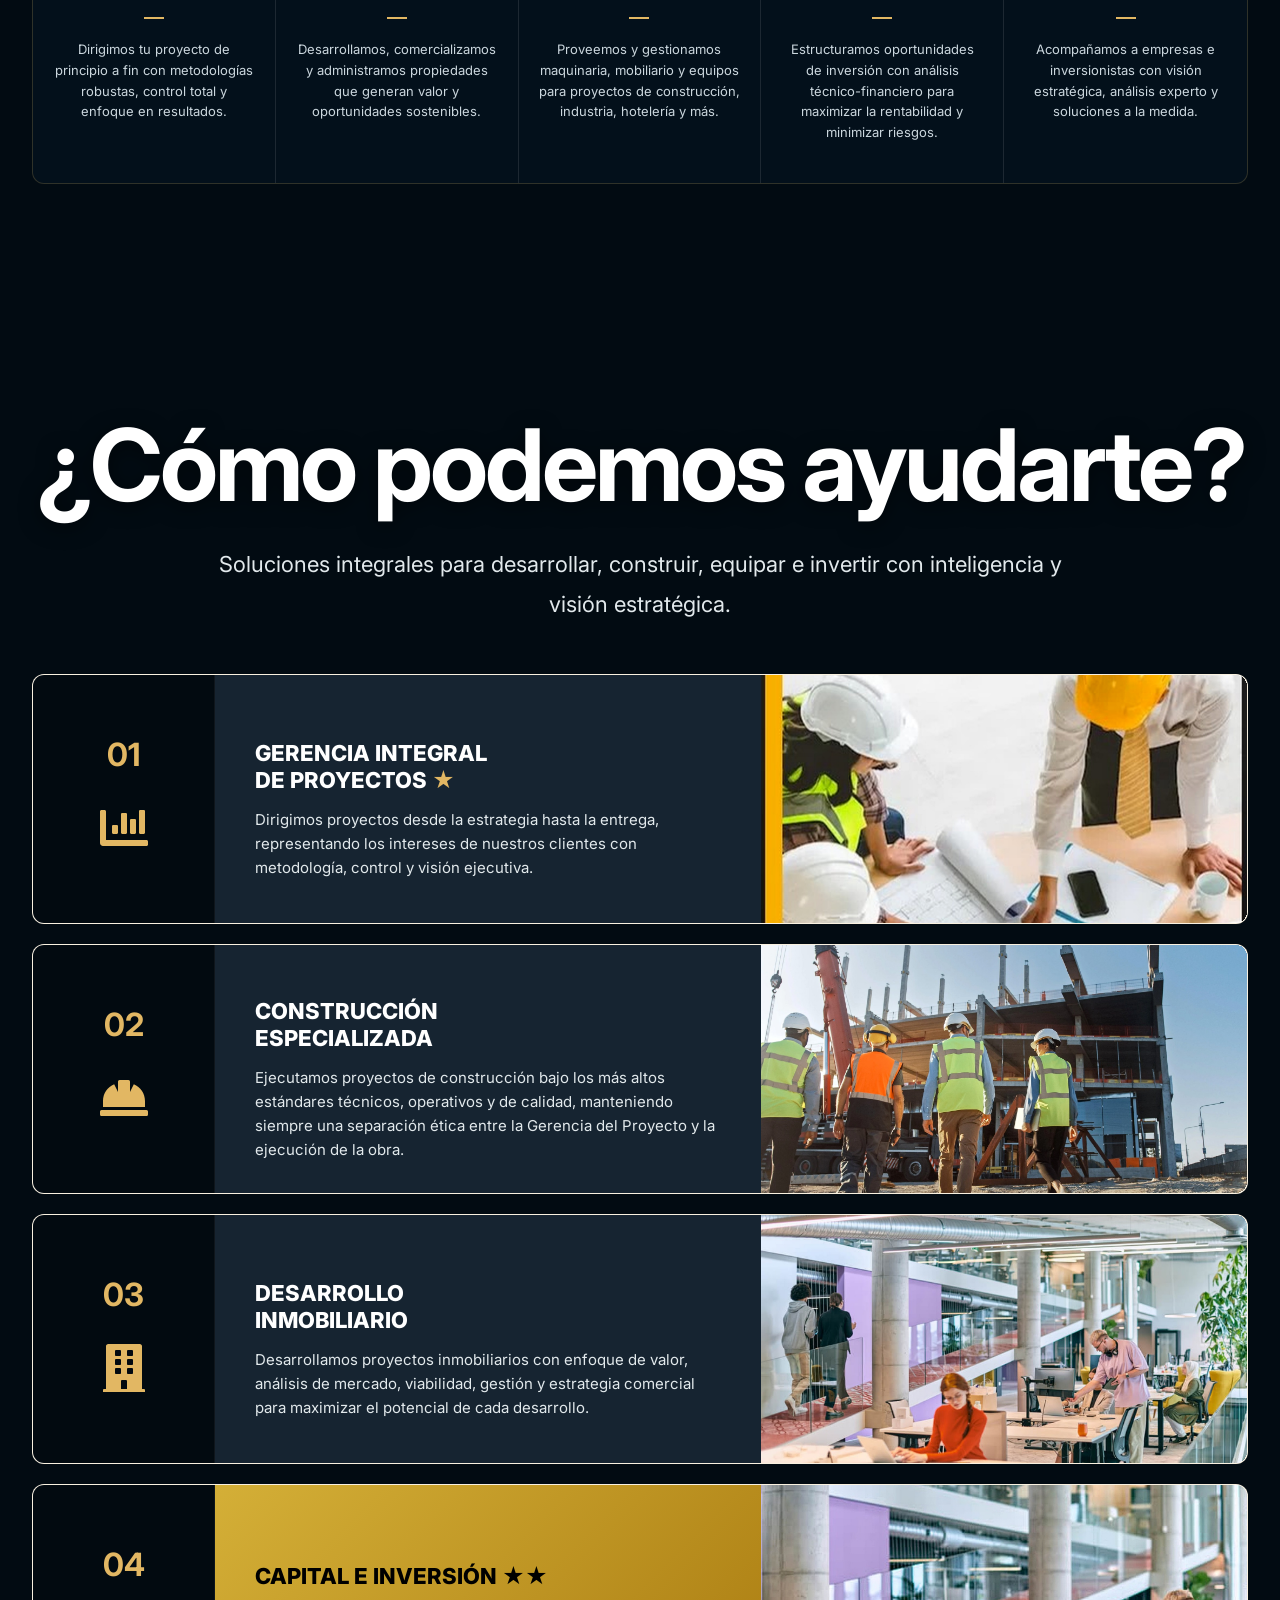
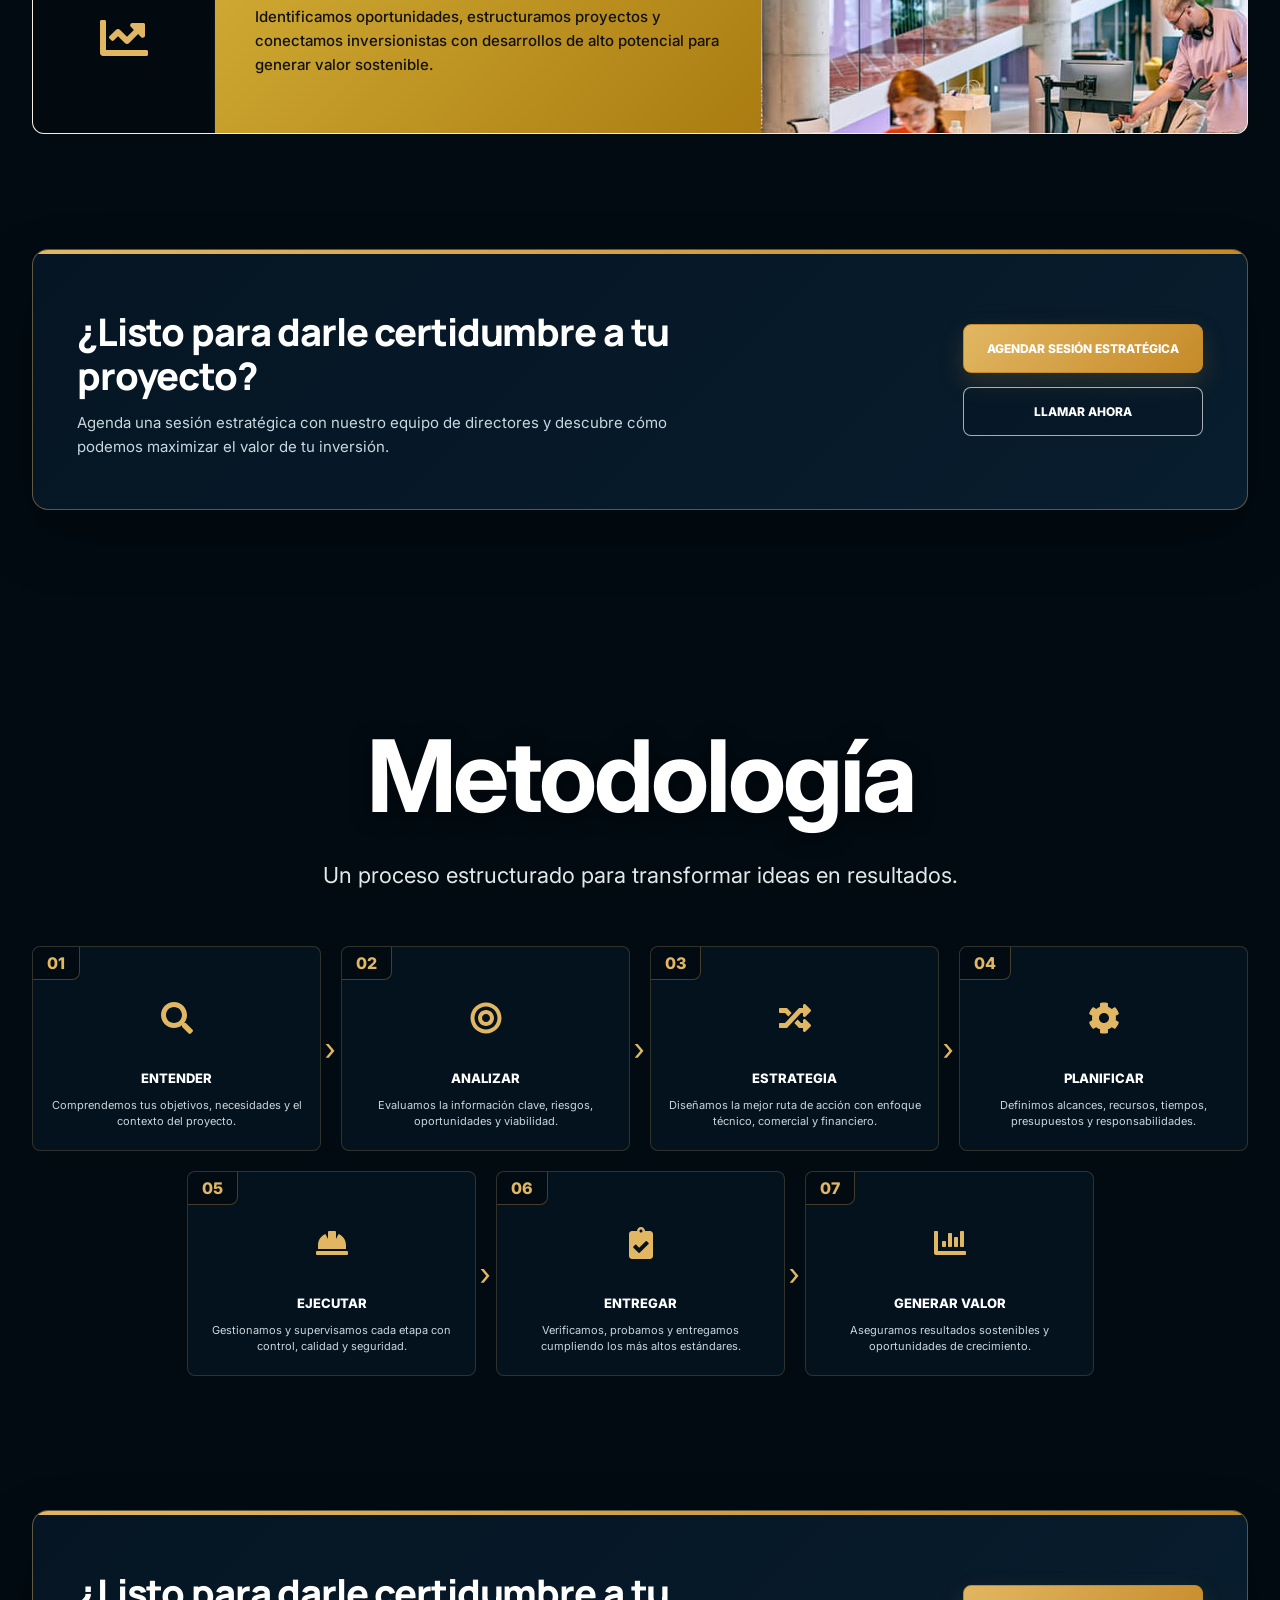
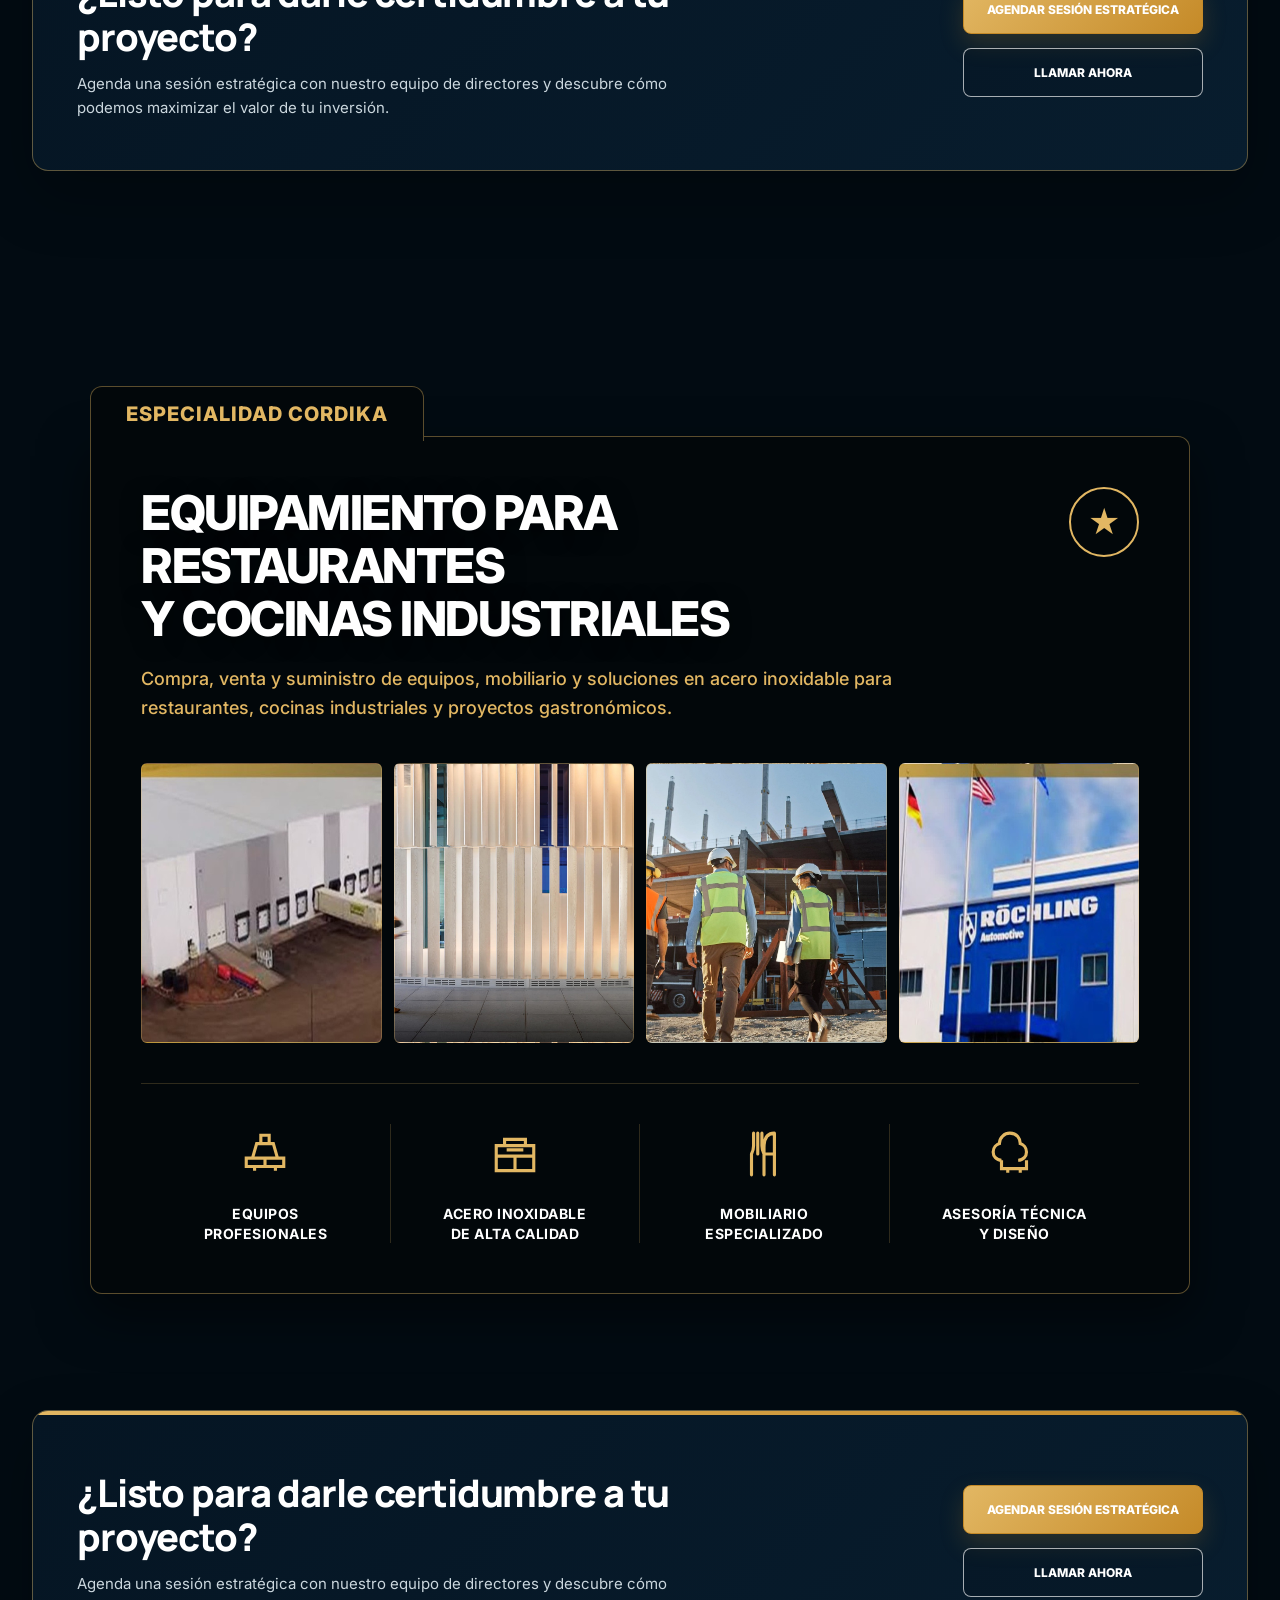
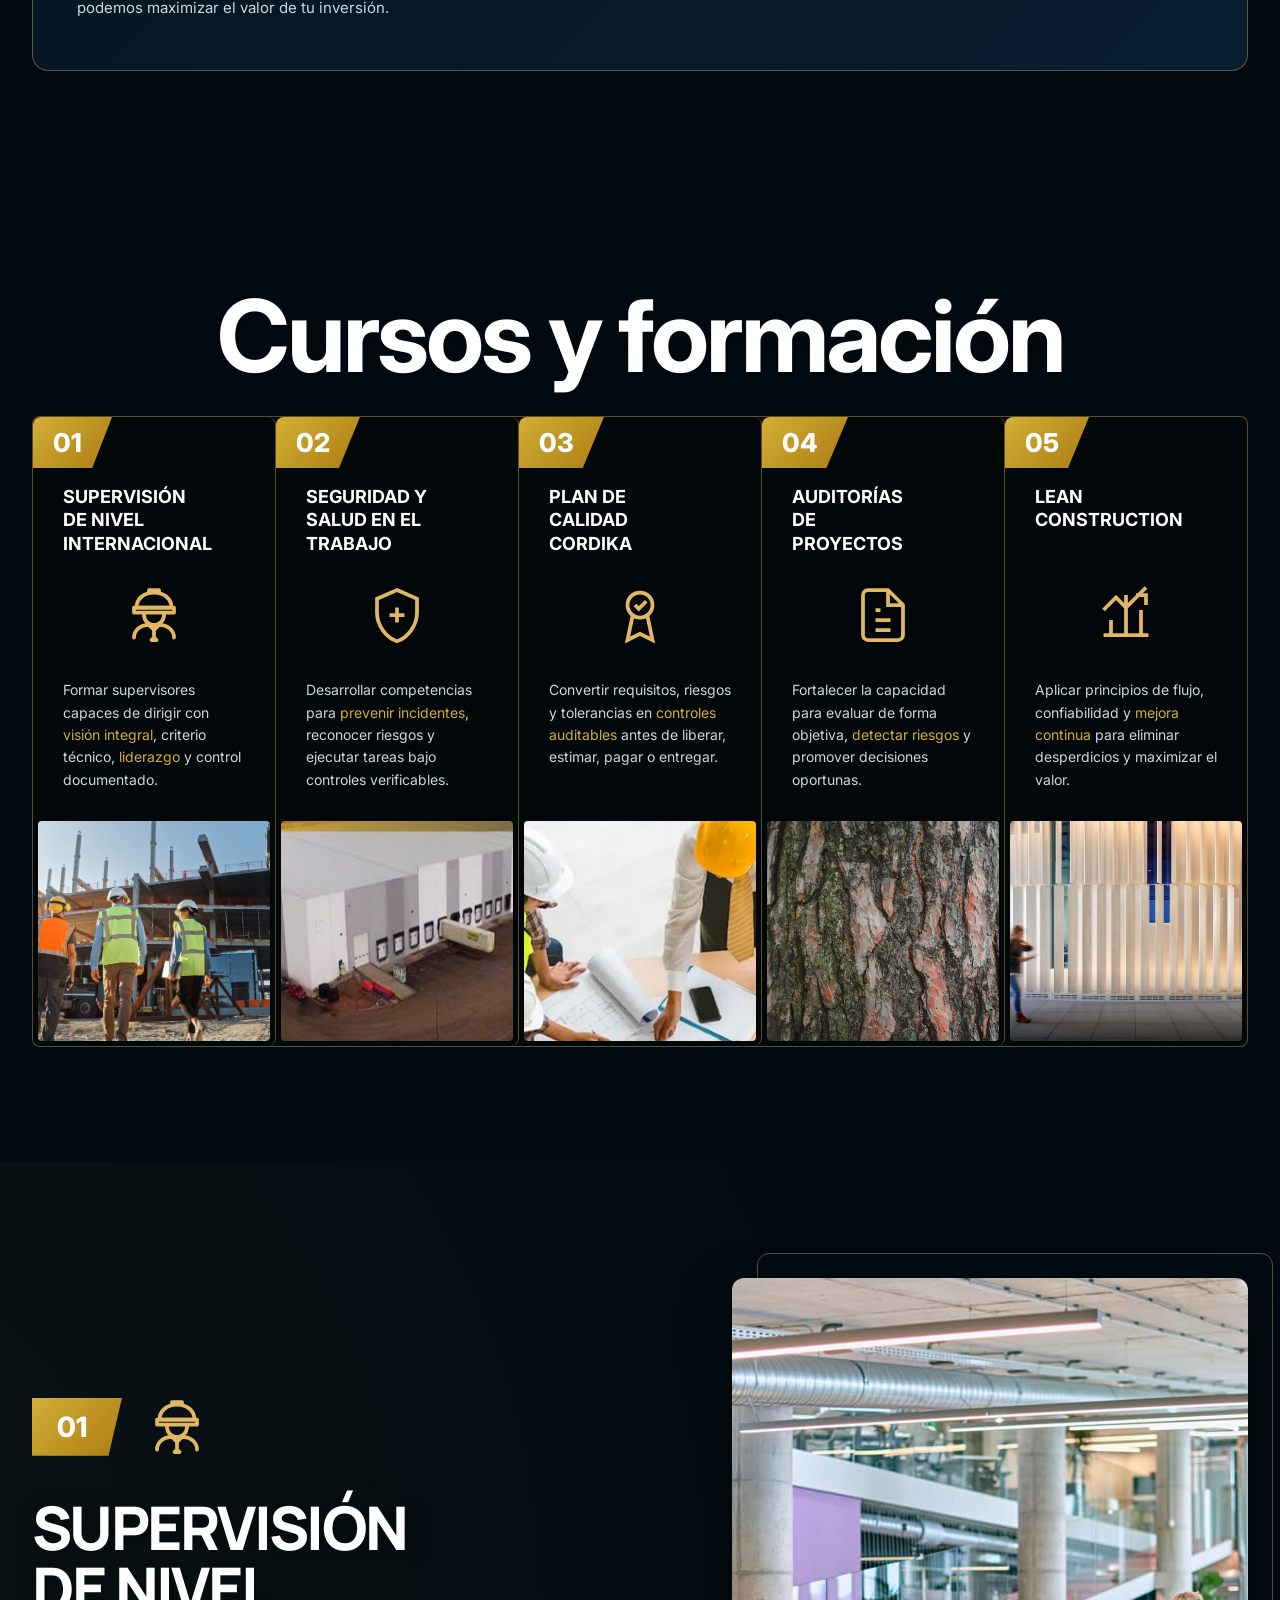
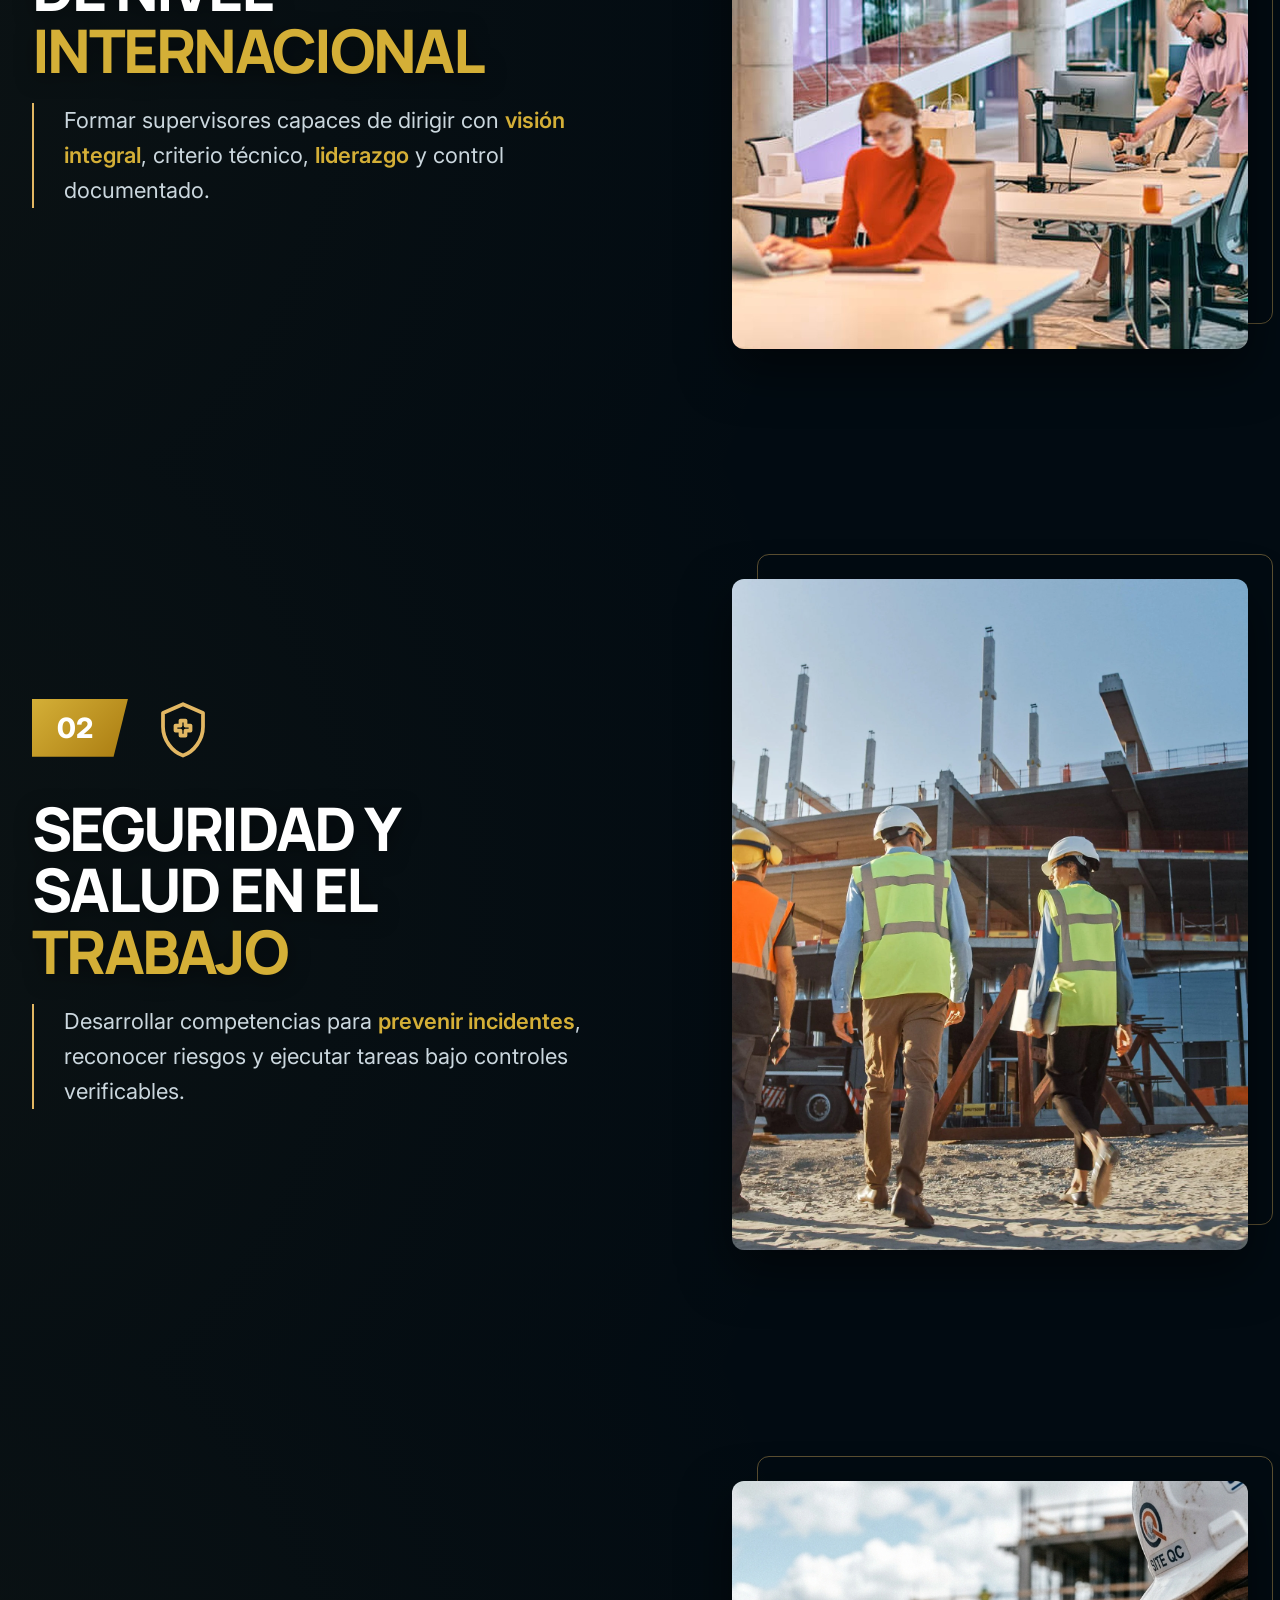
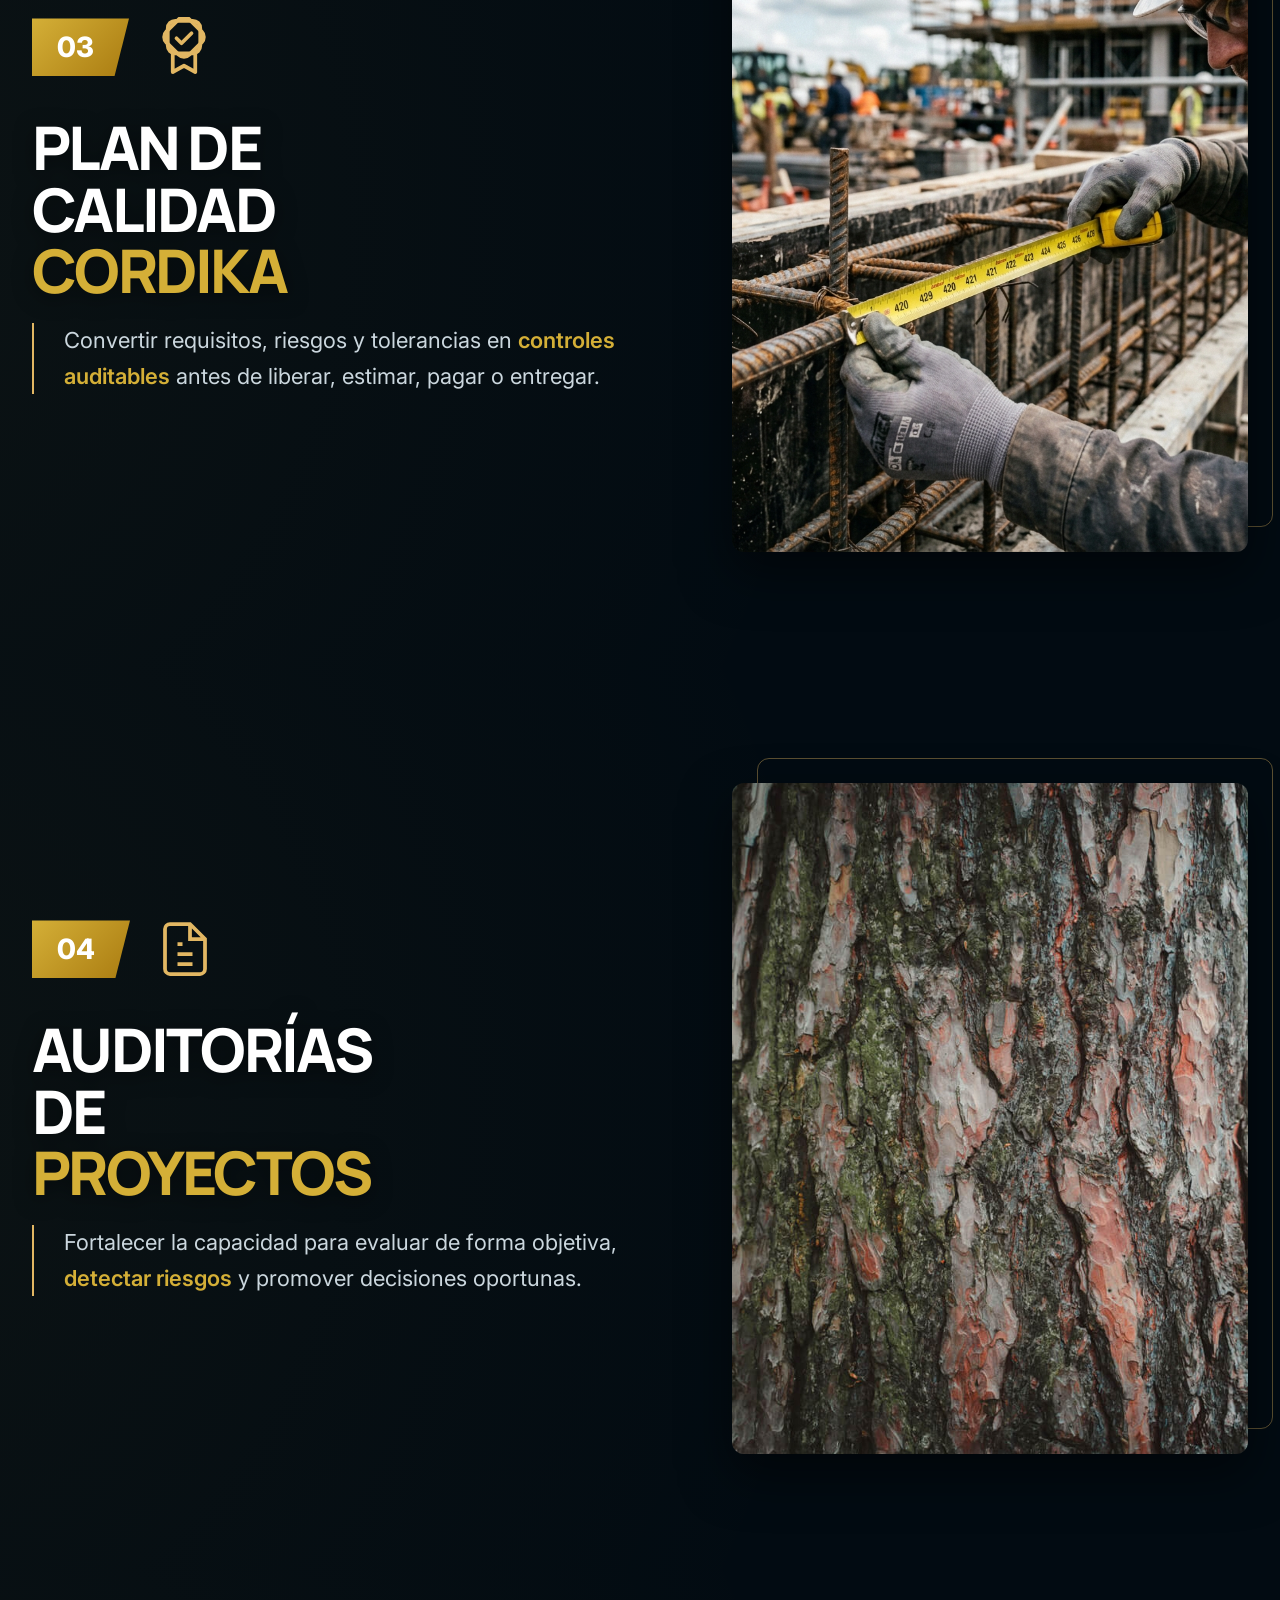
==== commit 7a9be98e: "Move CTA to top of que-hacemos block, fix structure" ====
--- a/index.html
+++ b/index.html
@@ -14,7 +14,7 @@
   <link rel="preconnect" href="https://fonts.googleapis.com">
   <link rel="preconnect" href="https://fonts.gstatic.com" crossorigin>
   <link href="https://fonts.googleapis.com/css2?family=DM+Serif+Display&family=Inter:wght@400;500;600;700;800&family=Manrope:wght@500;600;700;800&display=swap" rel="stylesheet">
-  <link rel="stylesheet" href="styles.css?v=97.0">
+  <link rel="stylesheet" href="styles.css?v=98.0">
 </head>
 <body>
 <a class="skip-link" href="#contenido">Saltar al contenido</a>
@@ -460,6 +460,21 @@
 
   <!-- Bloque: Qué hacemos -->
   <div class="page-block" data-block="que-hacemos" id="que-hacemos">
+    <!-- CTA Banner General -->
+    <section class="help-cta-banner">
+      <div class="container reveal">
+        <div class="help-cta-card">
+          <div class="help-cta-content">
+            <h2>¿Listo para darle certidumbre a tu proyecto?</h2>
+            <p>Agenda una sesión estratégica con nuestro equipo de directores y descubre cómo podemos maximizar el valor de tu inversión.</p>
+          </div>
+          <div class="help-cta-actions">
+            <a href="#contacto" class="btn btn-gold" style="width: 100%; border-radius: 8px; justify-content: center;">Agendar Sesión Estratégica</a>
+            <a href="tel:+523291228034" class="btn btn-outline" style="width: 100%; border-radius: 8px; justify-content: center;">Llamar ahora</a>
+          </div>
+        </div>
+      </div>
+    </section>
     <section class="section">
       <div class="container reveal">
         <h2 class="about-title-sans" style="margin-bottom: 50px;">¿Qué hacemos?</h2>
@@ -501,28 +516,10 @@
             <p class="service-desc">Acompañamos a empresas e inversionistas con visión estratégica, análisis experto y soluciones a la medida.</p>
           </div>
         </div>
-
-      </div>
-
-      </div>
-    </section>
-  
-    <!-- CTA Banner General -->
-    <section class="help-cta-banner">
-      <div class="container reveal">
-        <div class="help-cta-card">
-          <div class="help-cta-content">
-            <h2>¿Listo para darle certidumbre a tu proyecto?</h2>
-            <p>Agenda una sesión estratégica con nuestro equipo de directores y descubre cómo podemos maximizar el valor de tu inversión.</p>
-          </div>
-          <div class="help-cta-actions">
-            <a href="#contacto" class="btn btn-gold" style="width: 100%; border-radius: 8px; justify-content: center;">Agendar Sesión Estratégica</a>
-            <a href="tel:+523291228034" class="btn btn-outline" style="width: 100%; border-radius: 8px; justify-content: center;">Llamar ahora</a>
-          </div>
-        </div>
-      </div>
-    </section>
-</div>
+      </div>
+    </section>
+  </div>
+
   
   <!-- Bloque: Cómo podemos ayudarte -->
   <div class="page-block" data-block="como-ayudamos" id="como-ayudamos">
@@ -1716,7 +1713,7 @@
     </div>
   </div>
 </footer>
-<script src="app.js?v=97.0"></script>
+<script src="app.js?v=98.0"></script>
 
   <!-- Botón Flotante de WhatsApp -->
   <a href="https://wa.me/523291228034?text=Hola,%20me%20gustar%C3%ADa%20recibir%20m%C3%A1s%20informaci%C3%B3n%20sobre%20CORDIKA" class="float-whatsapp" target="_blank" rel="noopener noreferrer" aria-label="Contactar por WhatsApp">
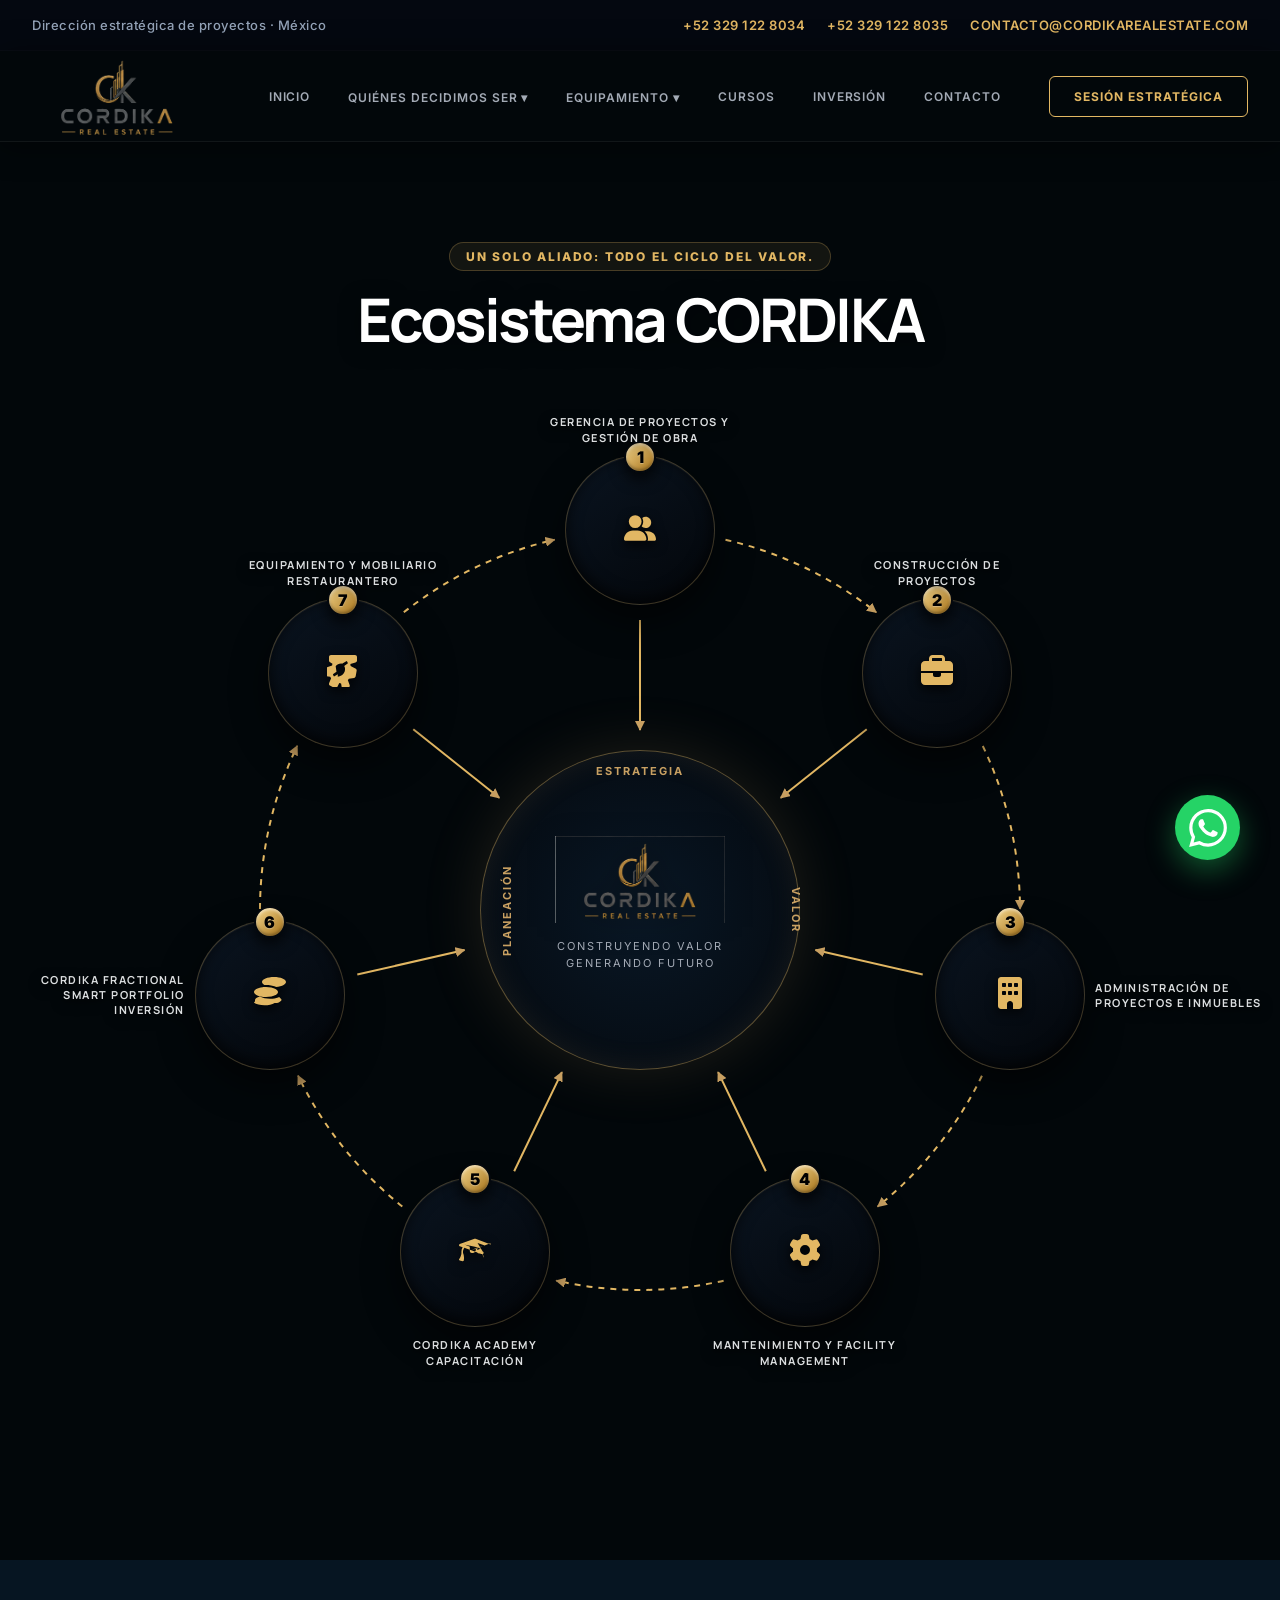
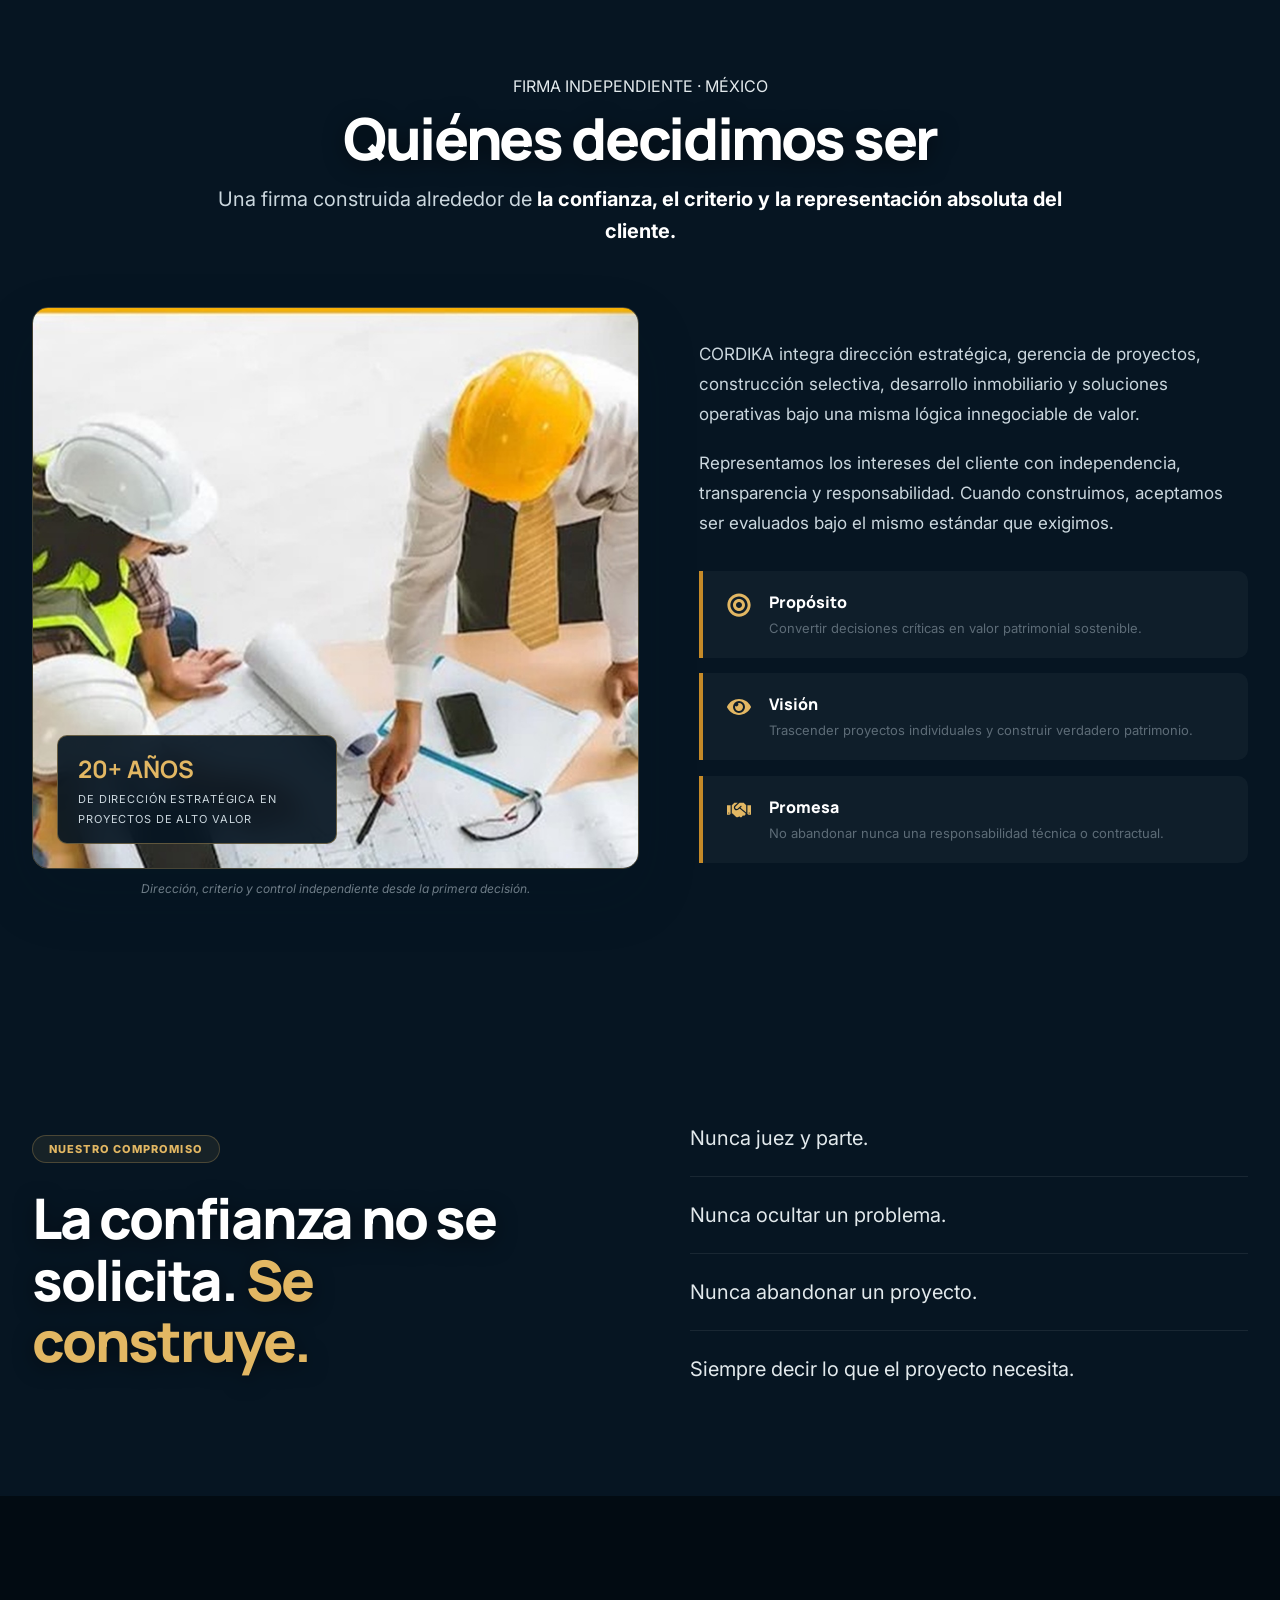
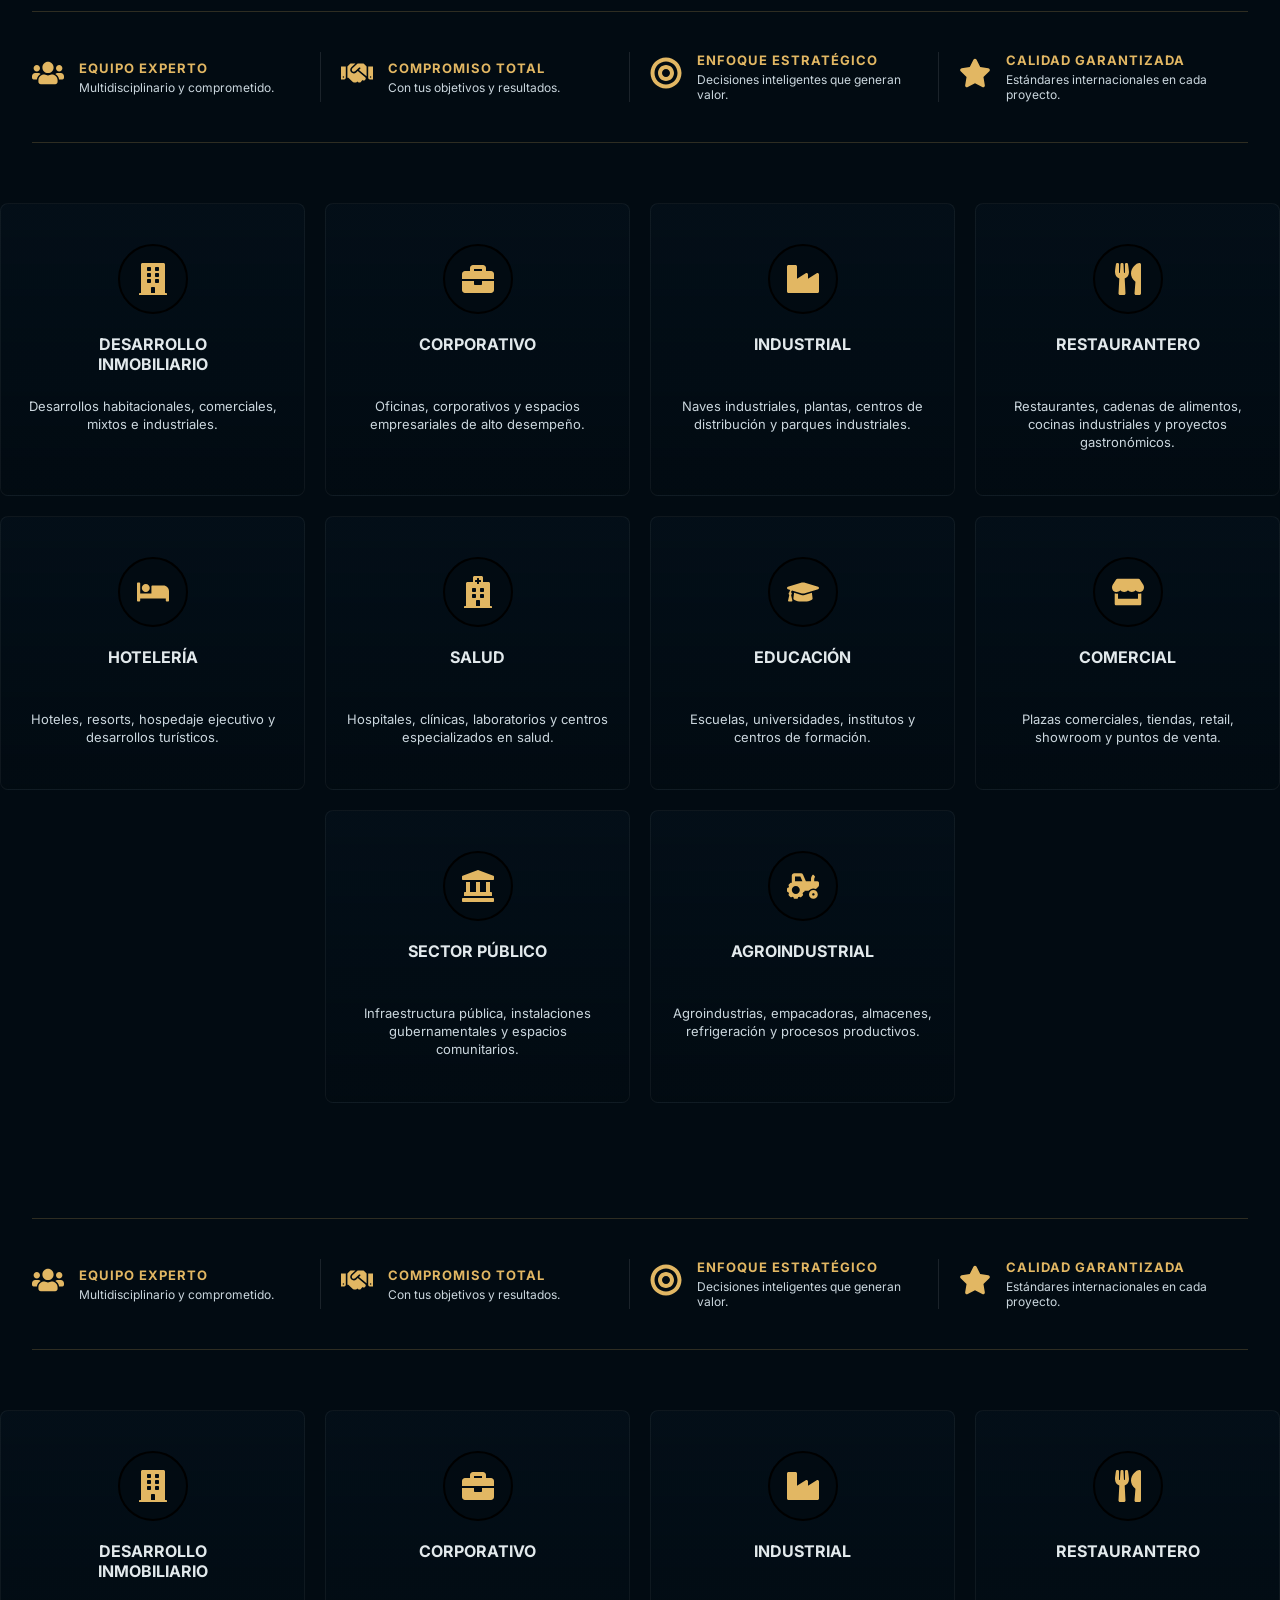
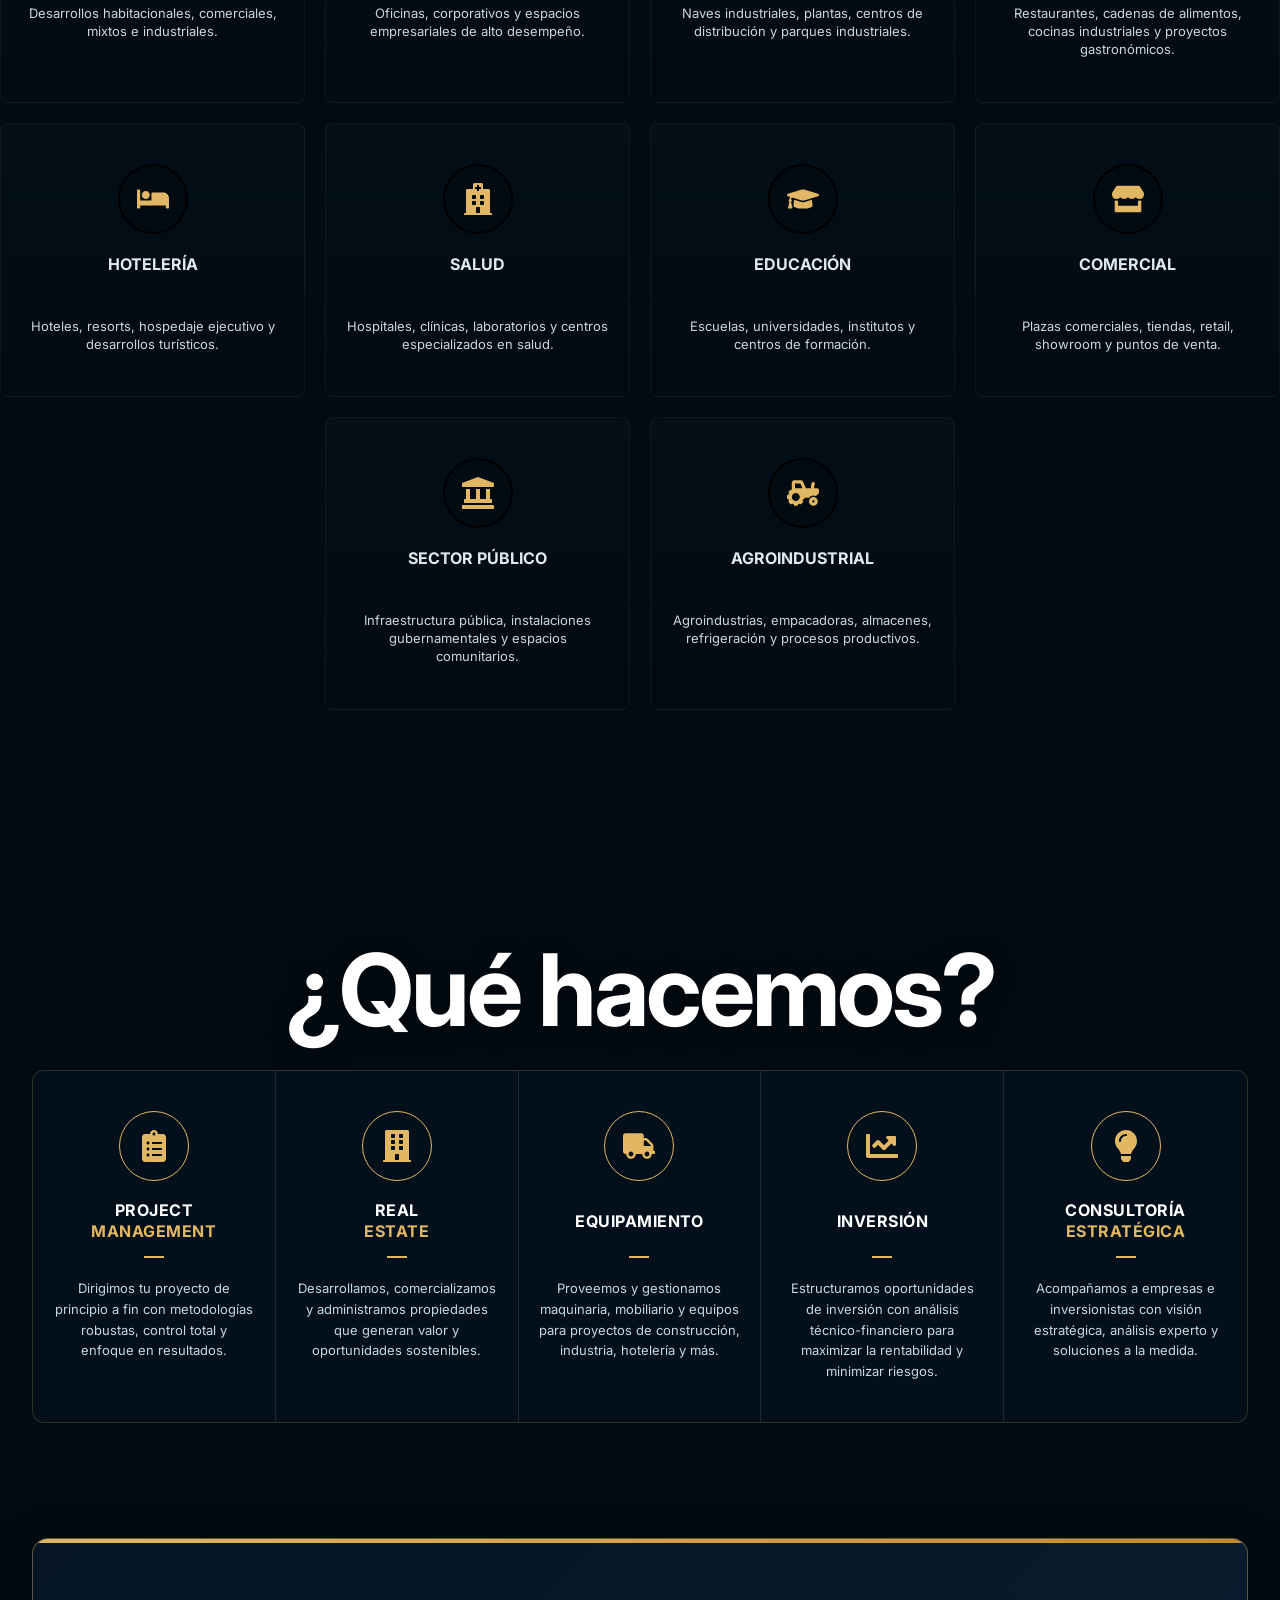
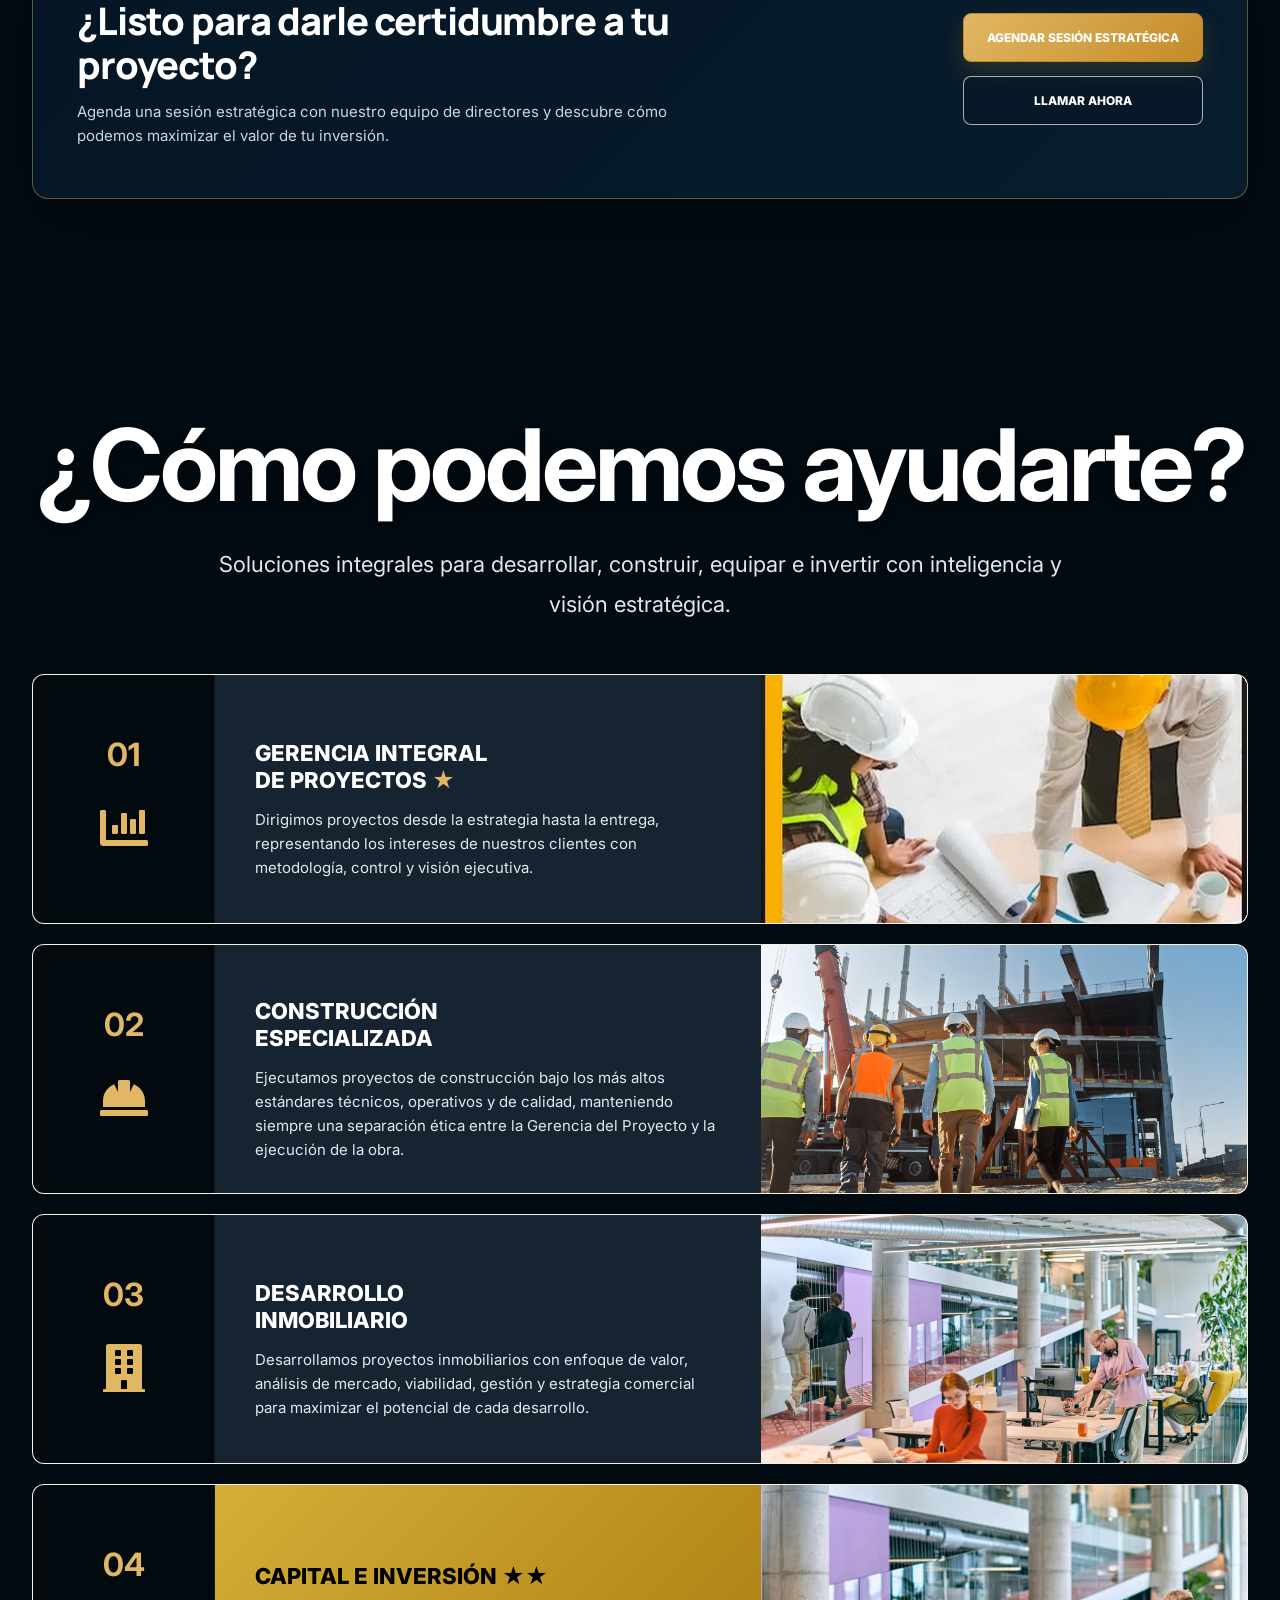
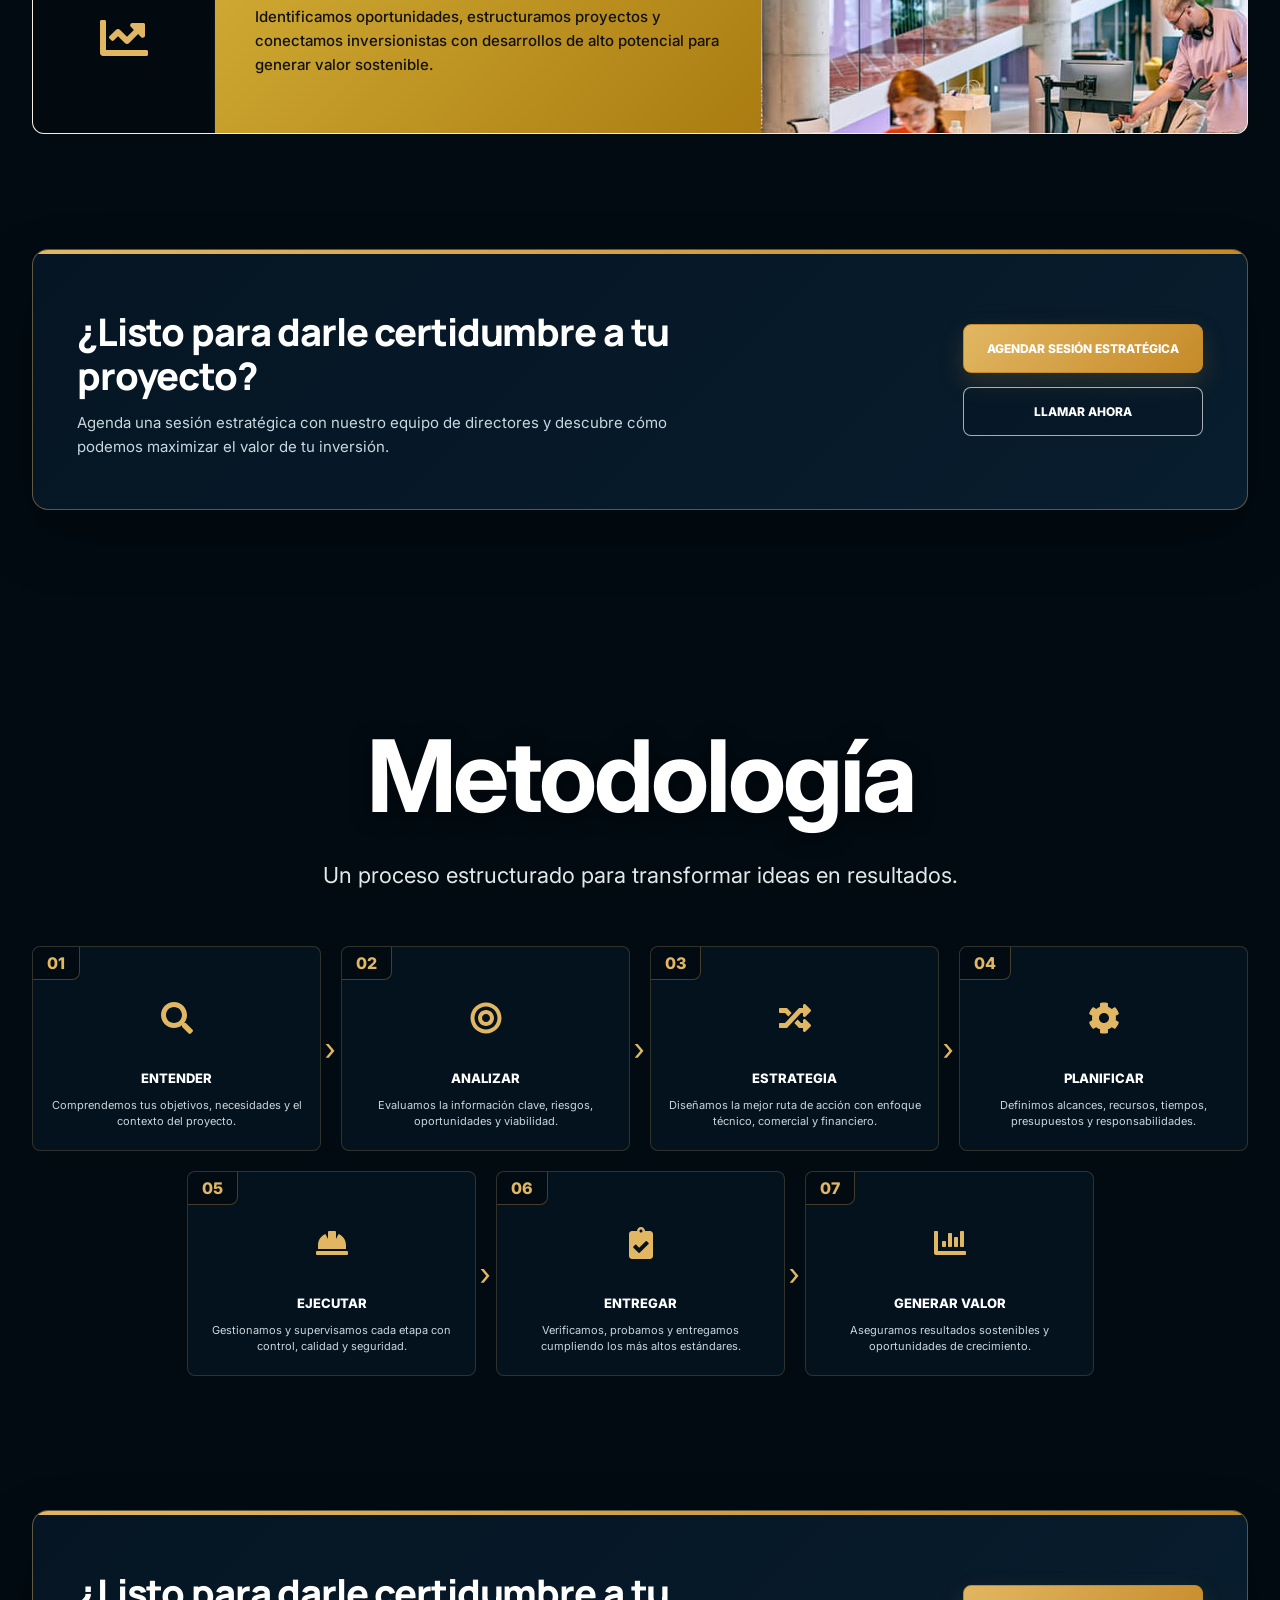
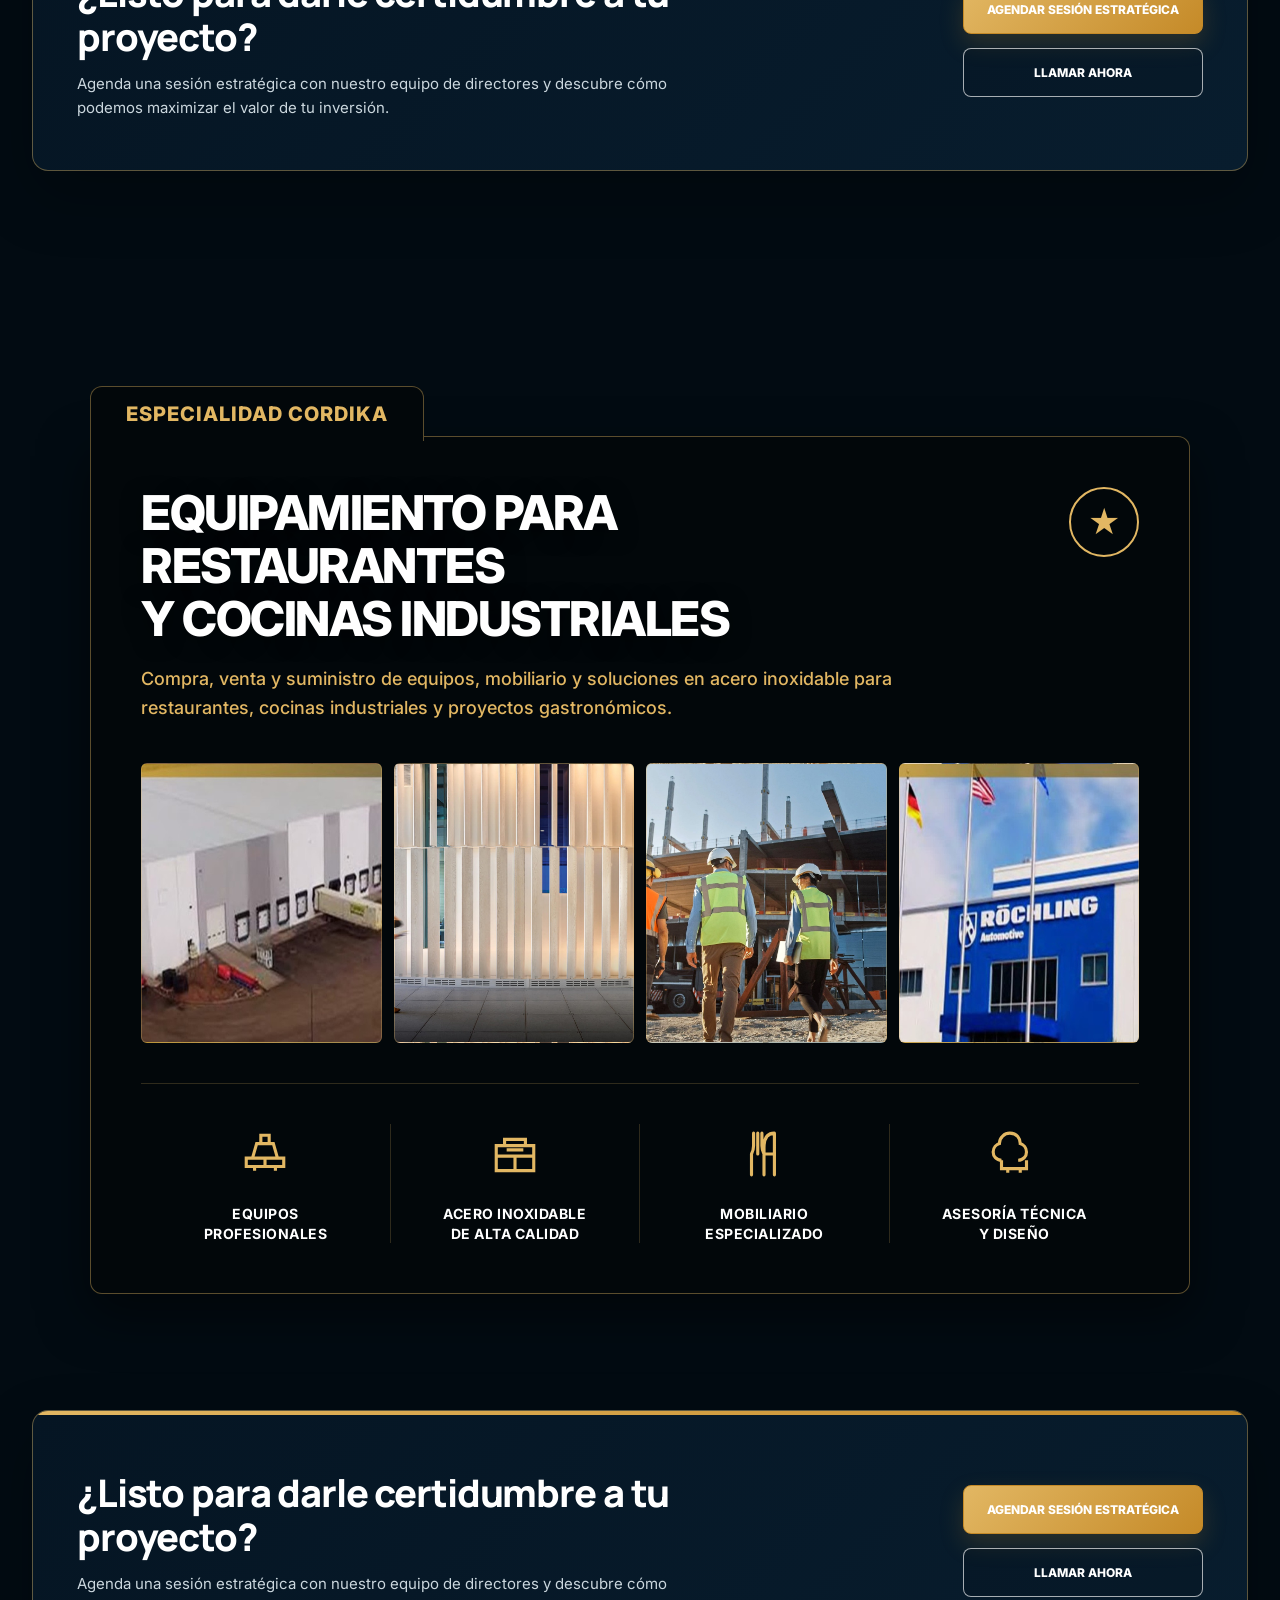
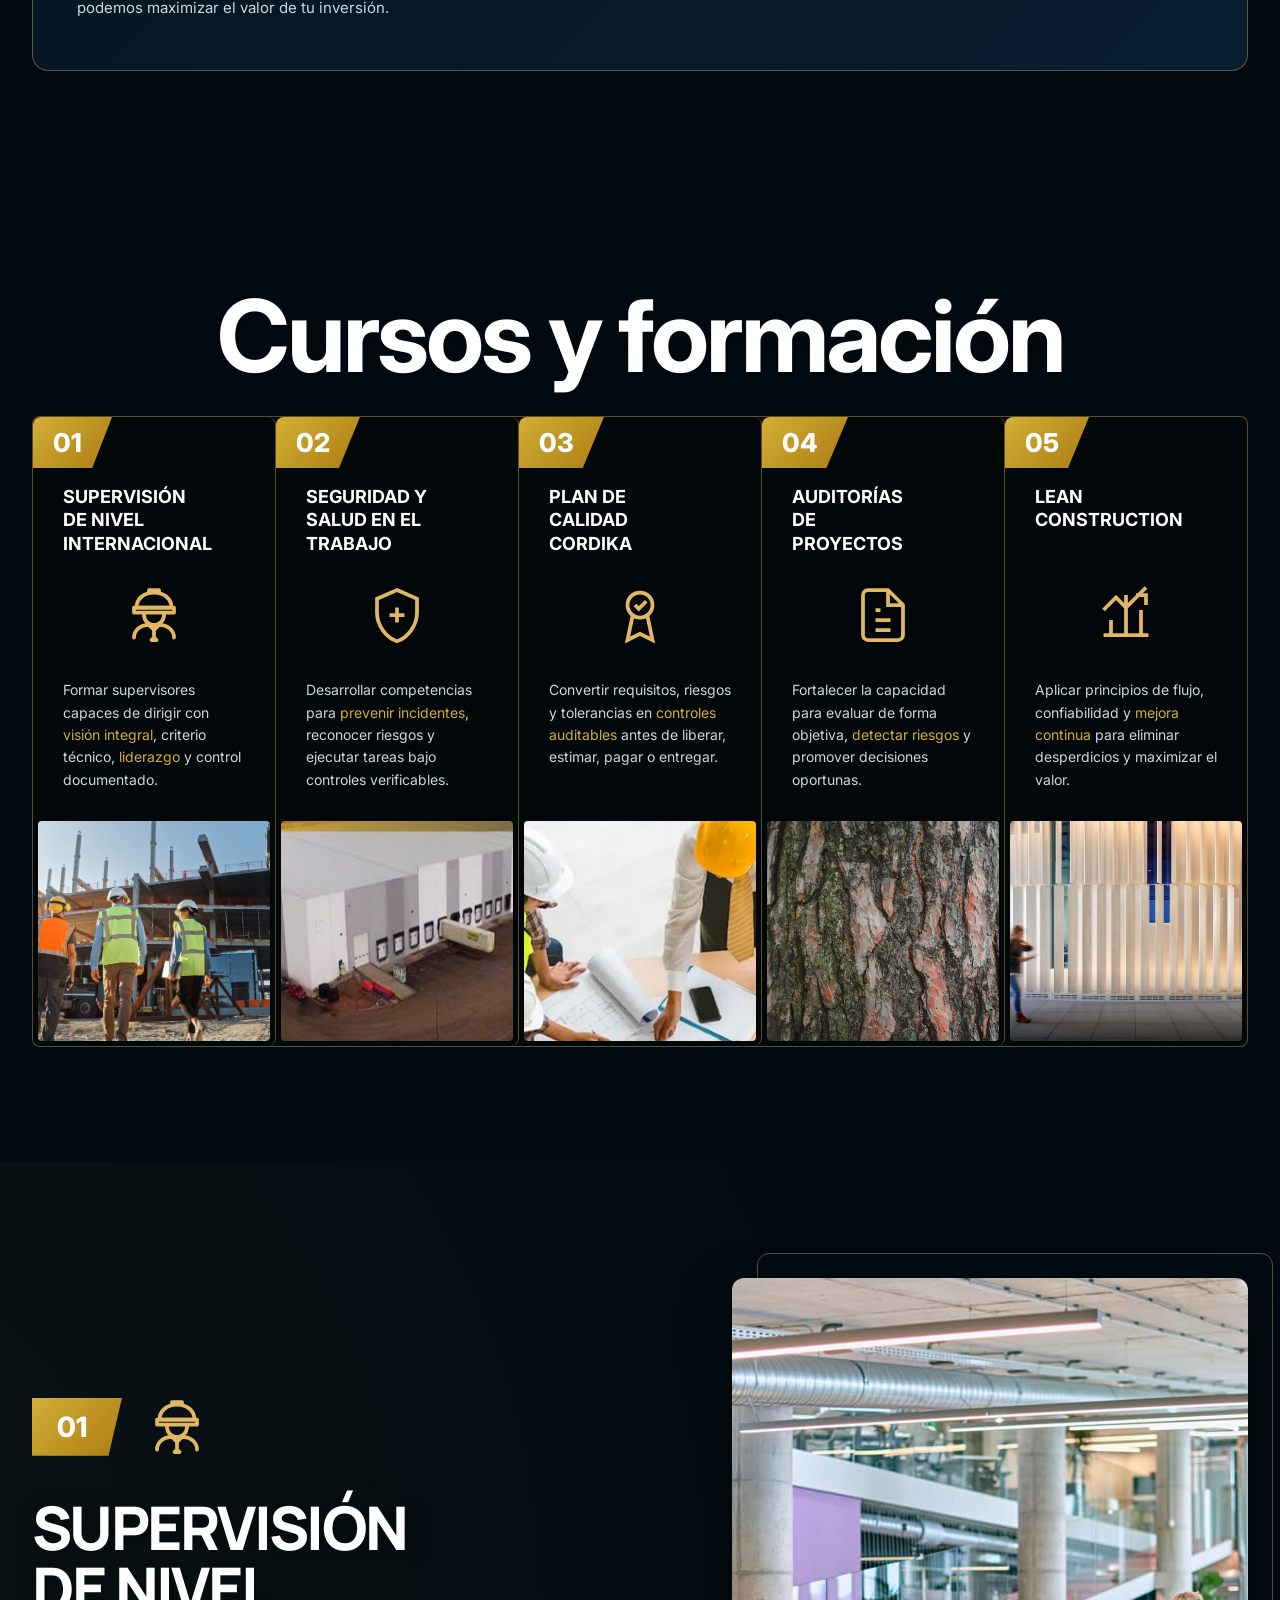
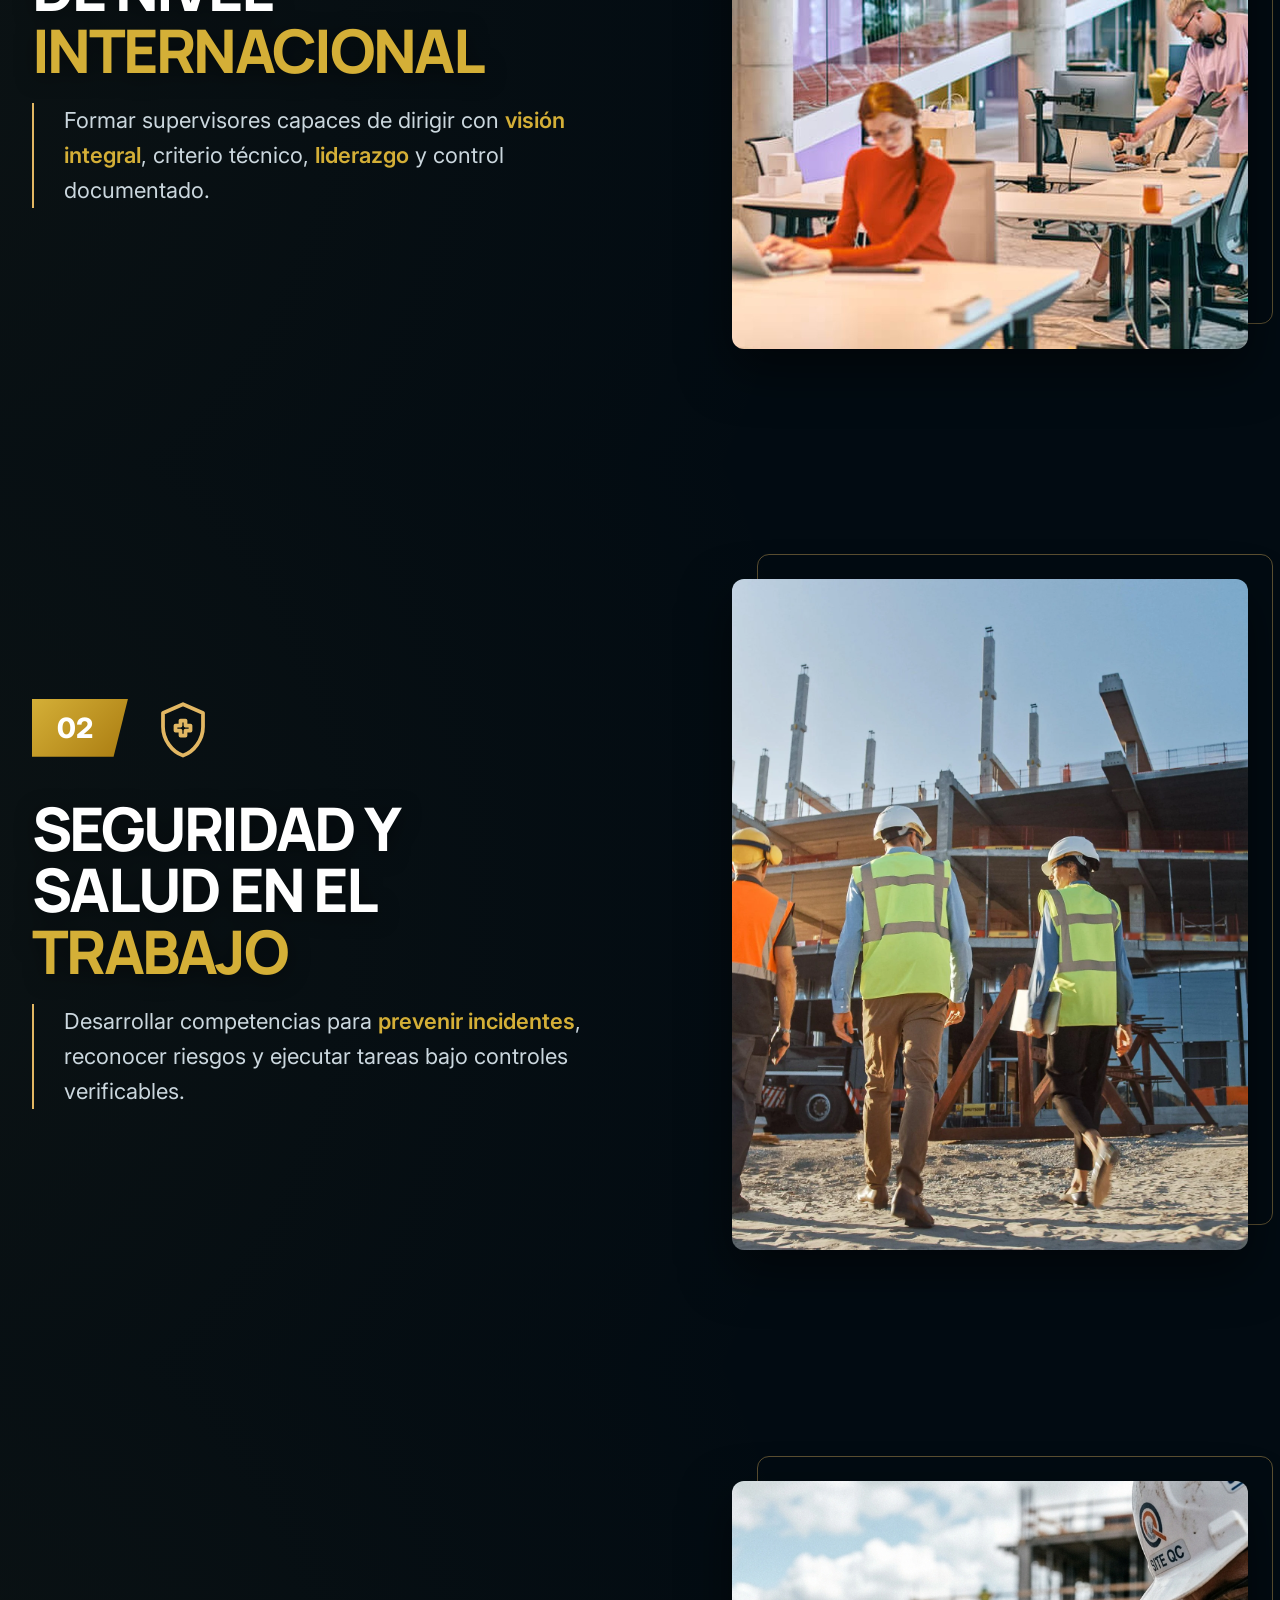
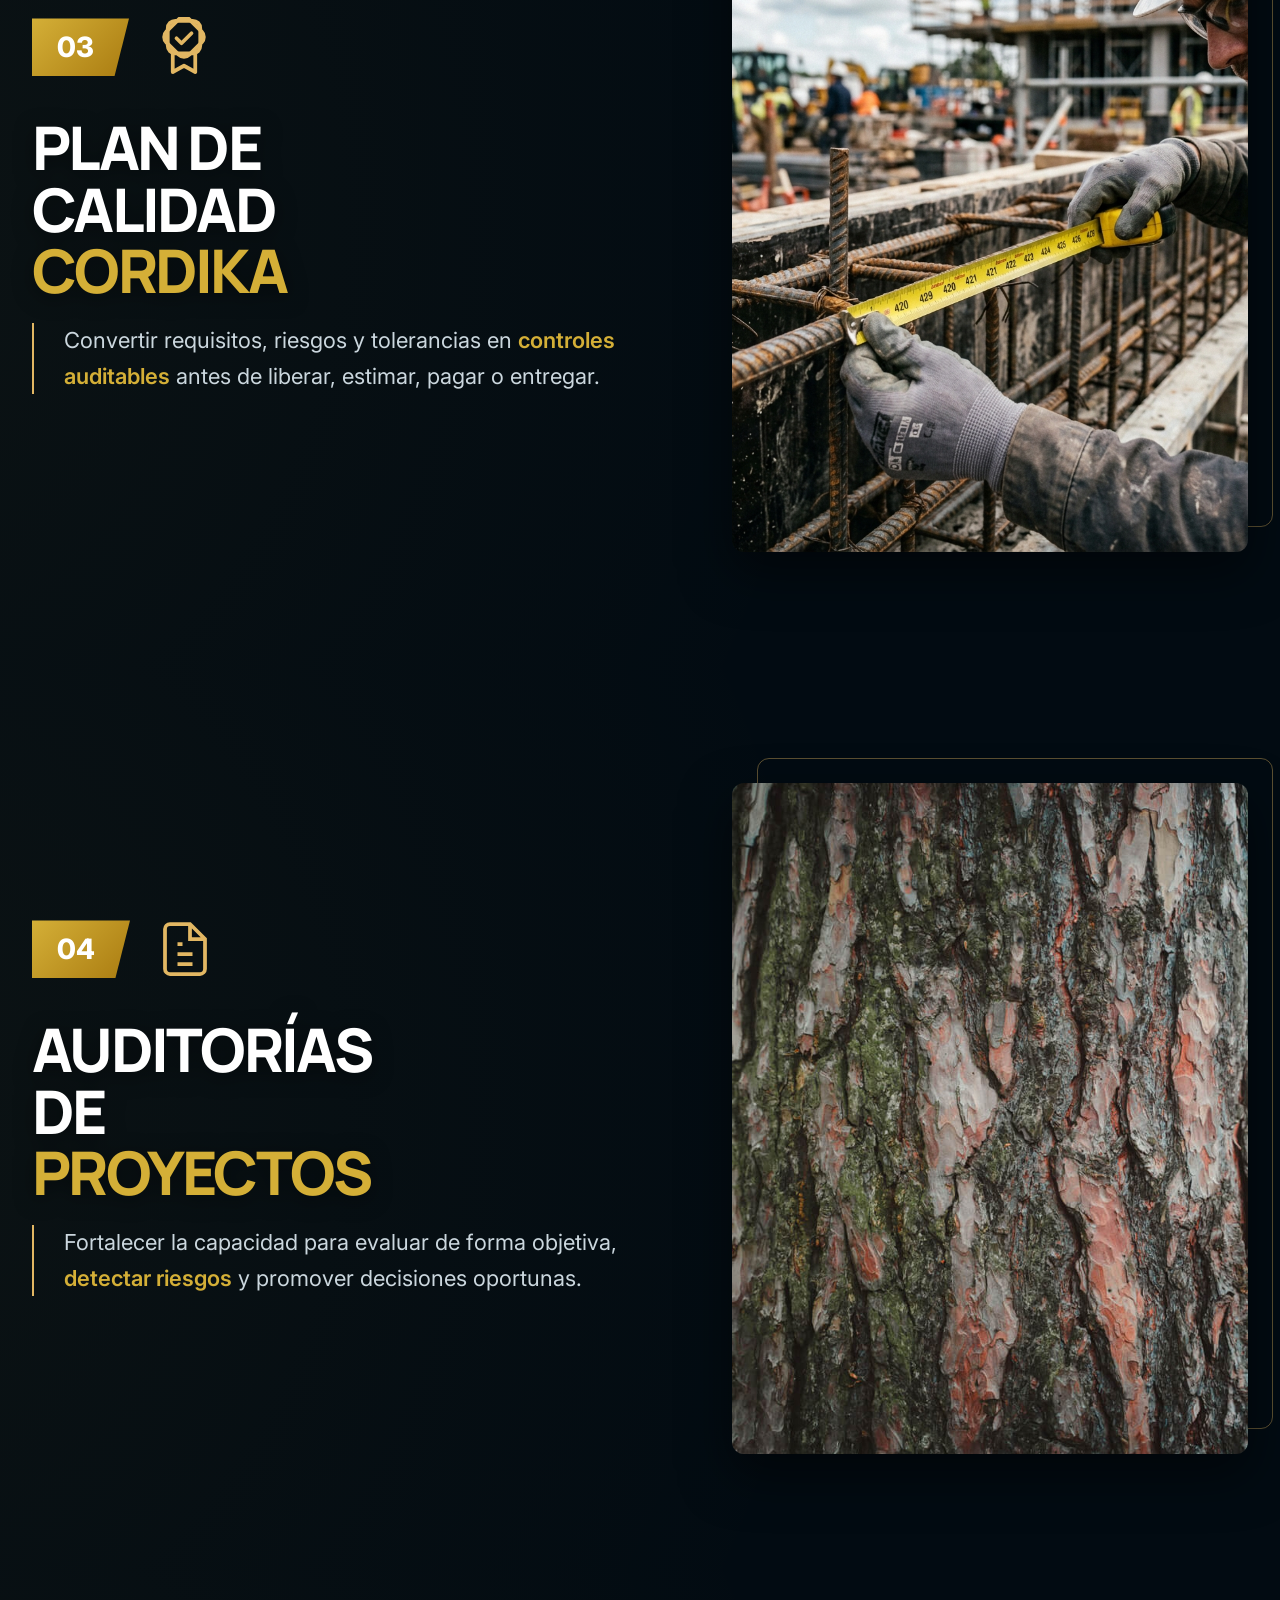
==== commit 81b0ca99: "CTA at bottom of que-hacemos, after title and 5 cards" ====
--- a/index.html
+++ b/index.html
@@ -14,7 +14,7 @@
   <link rel="preconnect" href="https://fonts.googleapis.com">
   <link rel="preconnect" href="https://fonts.gstatic.com" crossorigin>
   <link href="https://fonts.googleapis.com/css2?family=DM+Serif+Display&family=Inter:wght@400;500;600;700;800&family=Manrope:wght@500;600;700;800&display=swap" rel="stylesheet">
-  <link rel="stylesheet" href="styles.css?v=98.0">
+  <link rel="stylesheet" href="styles.css?v=99.0">
 </head>
 <body>
 <a class="skip-link" href="#contenido">Saltar al contenido</a>
@@ -460,21 +460,6 @@
 
   <!-- Bloque: Qué hacemos -->
   <div class="page-block" data-block="que-hacemos" id="que-hacemos">
-    <!-- CTA Banner General -->
-    <section class="help-cta-banner">
-      <div class="container reveal">
-        <div class="help-cta-card">
-          <div class="help-cta-content">
-            <h2>¿Listo para darle certidumbre a tu proyecto?</h2>
-            <p>Agenda una sesión estratégica con nuestro equipo de directores y descubre cómo podemos maximizar el valor de tu inversión.</p>
-          </div>
-          <div class="help-cta-actions">
-            <a href="#contacto" class="btn btn-gold" style="width: 100%; border-radius: 8px; justify-content: center;">Agendar Sesión Estratégica</a>
-            <a href="tel:+523291228034" class="btn btn-outline" style="width: 100%; border-radius: 8px; justify-content: center;">Llamar ahora</a>
-          </div>
-        </div>
-      </div>
-    </section>
     <section class="section">
       <div class="container reveal">
         <h2 class="about-title-sans" style="margin-bottom: 50px;">¿Qué hacemos?</h2>
@@ -518,7 +503,23 @@
         </div>
       </div>
     </section>
+    <!-- CTA Banner General -->
+    <section class="help-cta-banner">
+      <div class="container reveal">
+        <div class="help-cta-card">
+          <div class="help-cta-content">
+            <h2>¿Listo para darle certidumbre a tu proyecto?</h2>
+            <p>Agenda una sesión estratégica con nuestro equipo de directores y descubre cómo podemos maximizar el valor de tu inversión.</p>
+          </div>
+          <div class="help-cta-actions">
+            <a href="#contacto" class="btn btn-gold" style="width: 100%; border-radius: 8px; justify-content: center;">Agendar Sesión Estratégica</a>
+            <a href="tel:+523291228034" class="btn btn-outline" style="width: 100%; border-radius: 8px; justify-content: center;">Llamar ahora</a>
+          </div>
+        </div>
+      </div>
+    </section>
   </div>
+
 
   
   <!-- Bloque: Cómo podemos ayudarte -->
@@ -1713,7 +1714,7 @@
     </div>
   </div>
 </footer>
-<script src="app.js?v=98.0"></script>
+<script src="app.js?v=99.0"></script>
 
   <!-- Botón Flotante de WhatsApp -->
   <a href="https://wa.me/523291228034?text=Hola,%20me%20gustar%C3%ADa%20recibir%20m%C3%A1s%20informaci%C3%B3n%20sobre%20CORDIKA" class="float-whatsapp" target="_blank" rel="noopener noreferrer" aria-label="Contactar por WhatsApp">
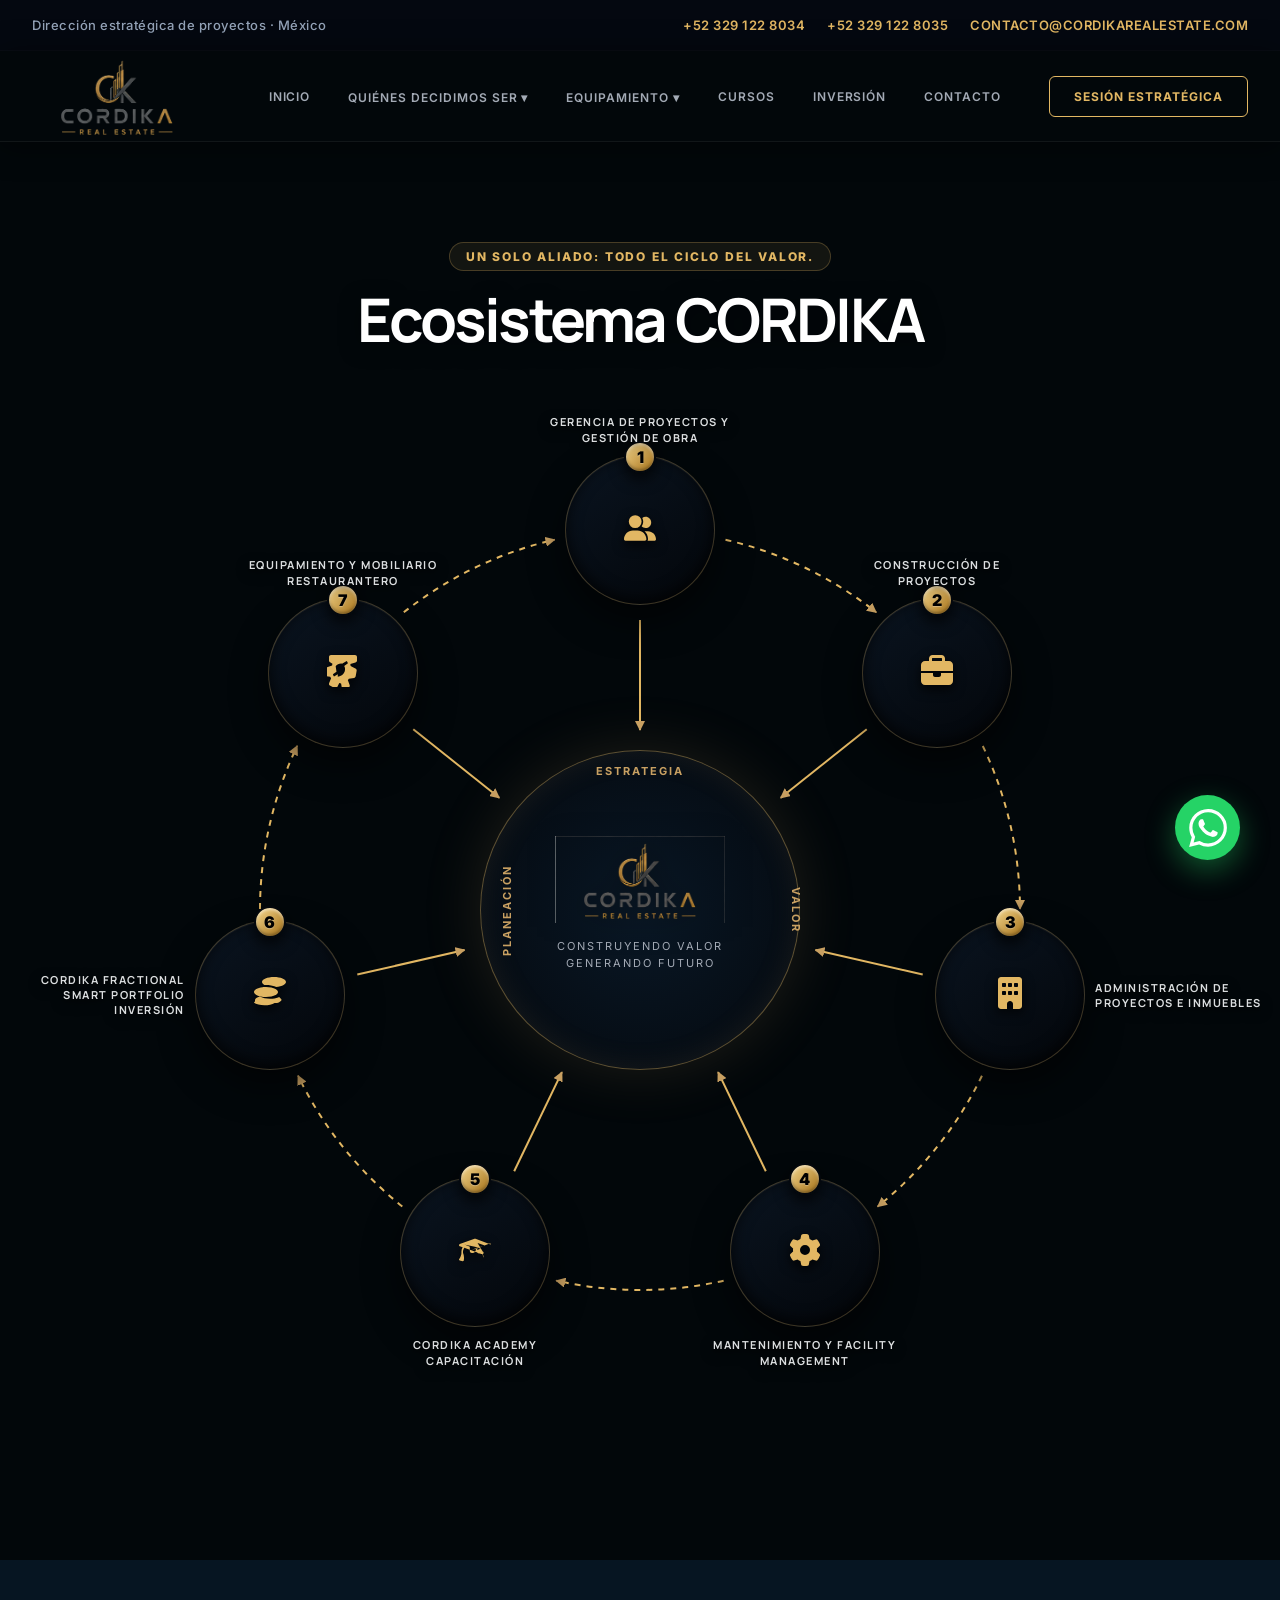
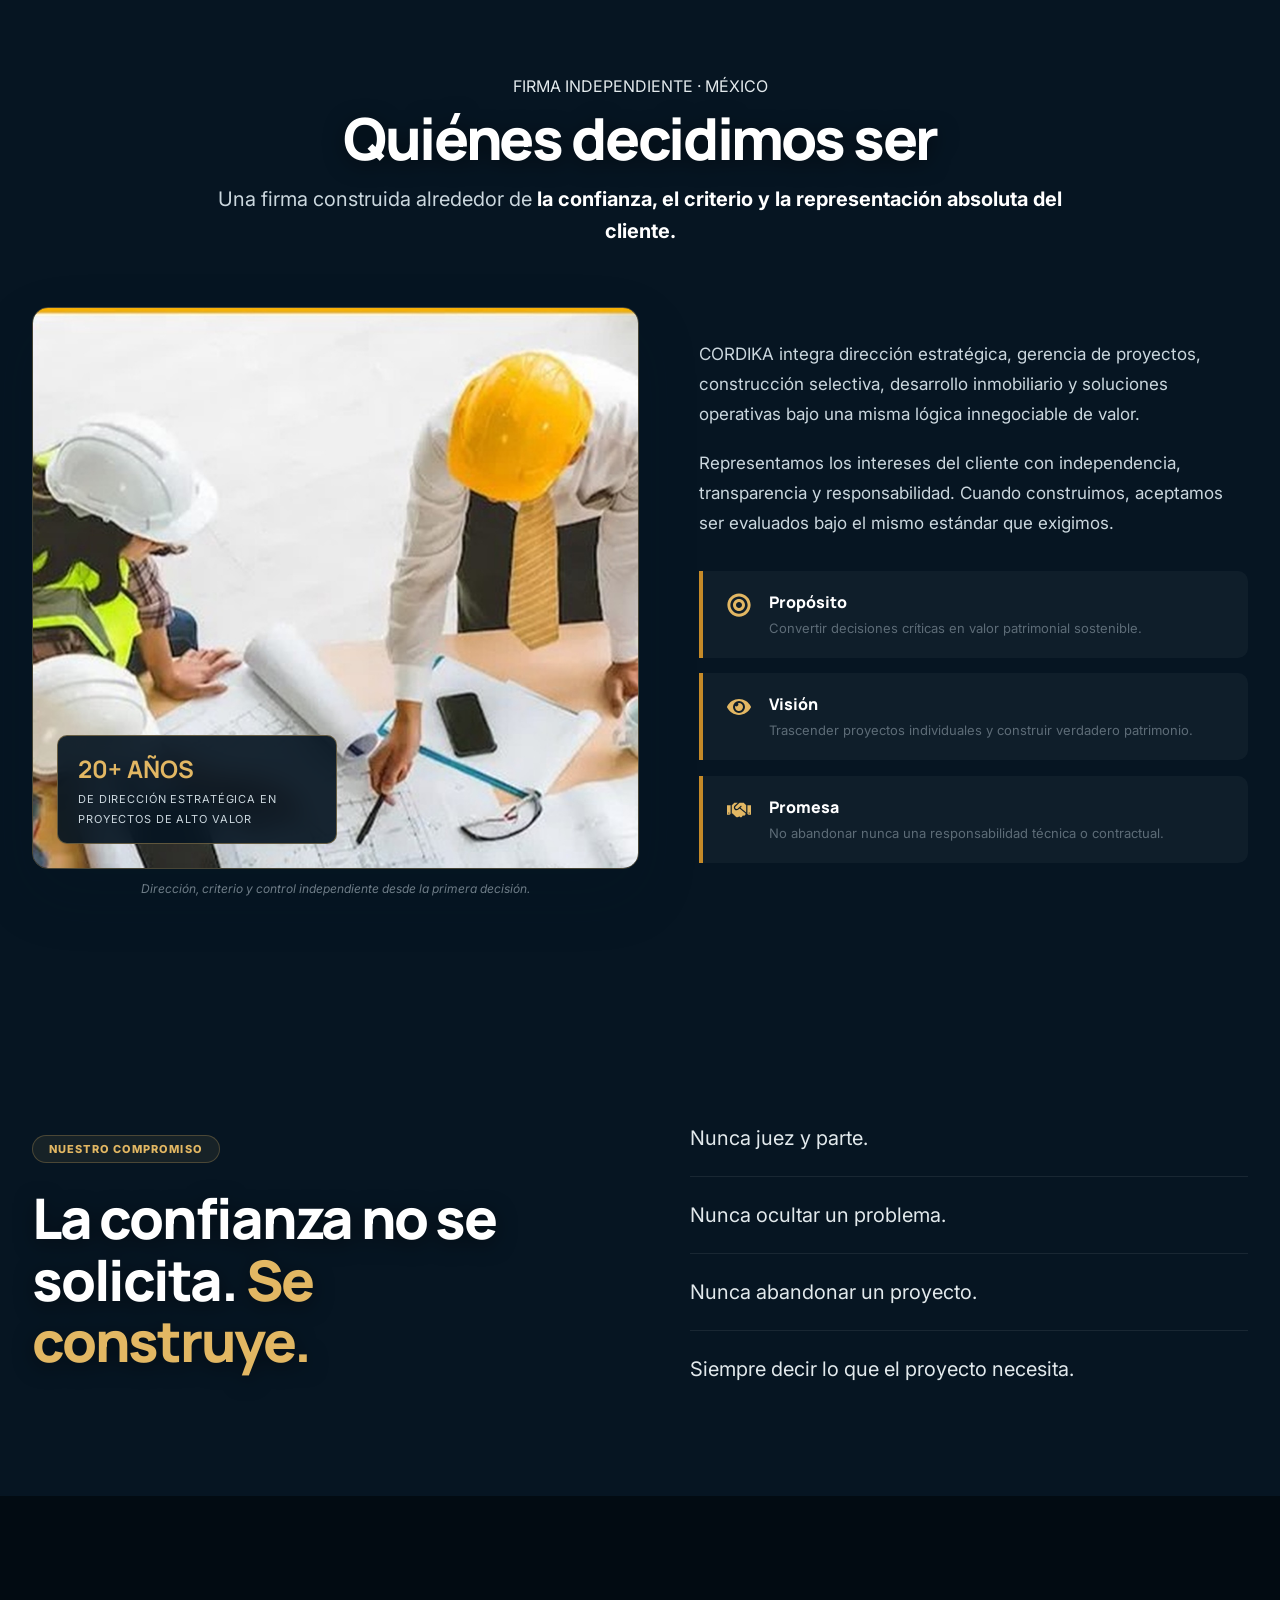
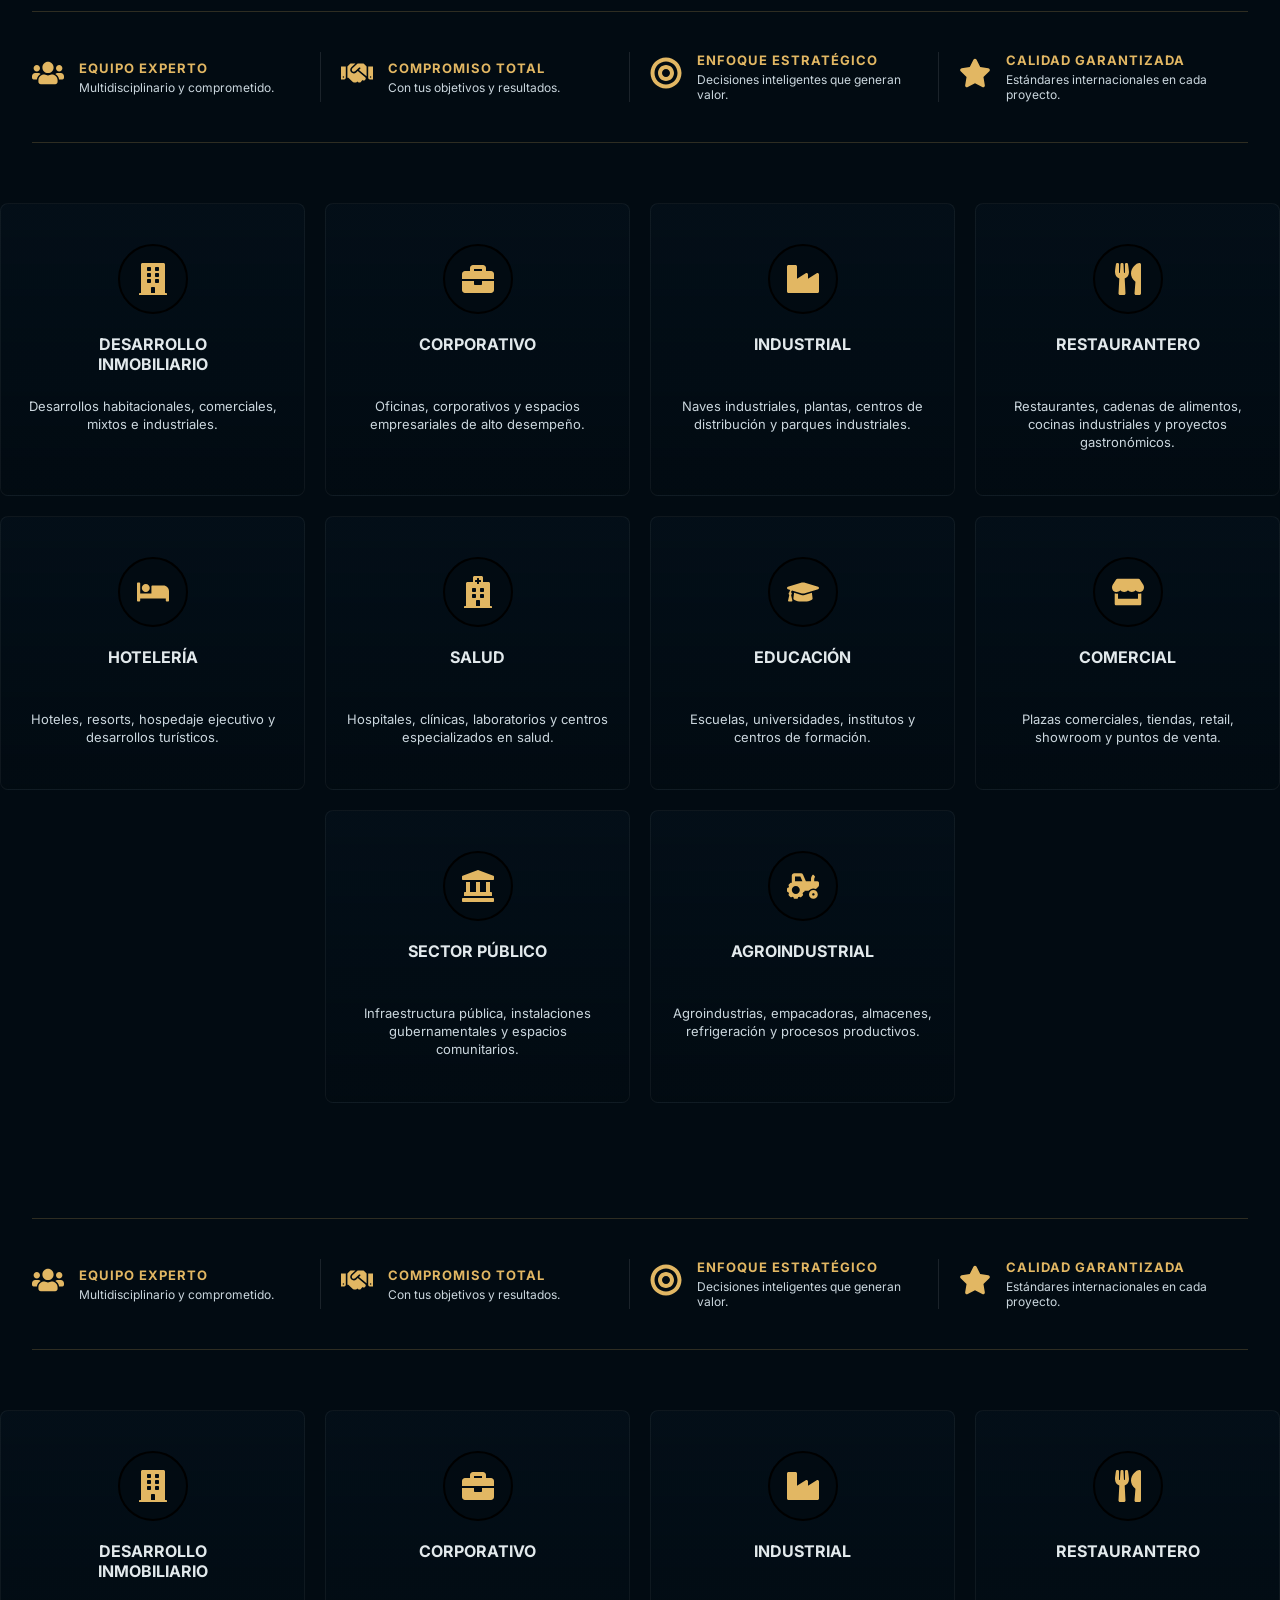
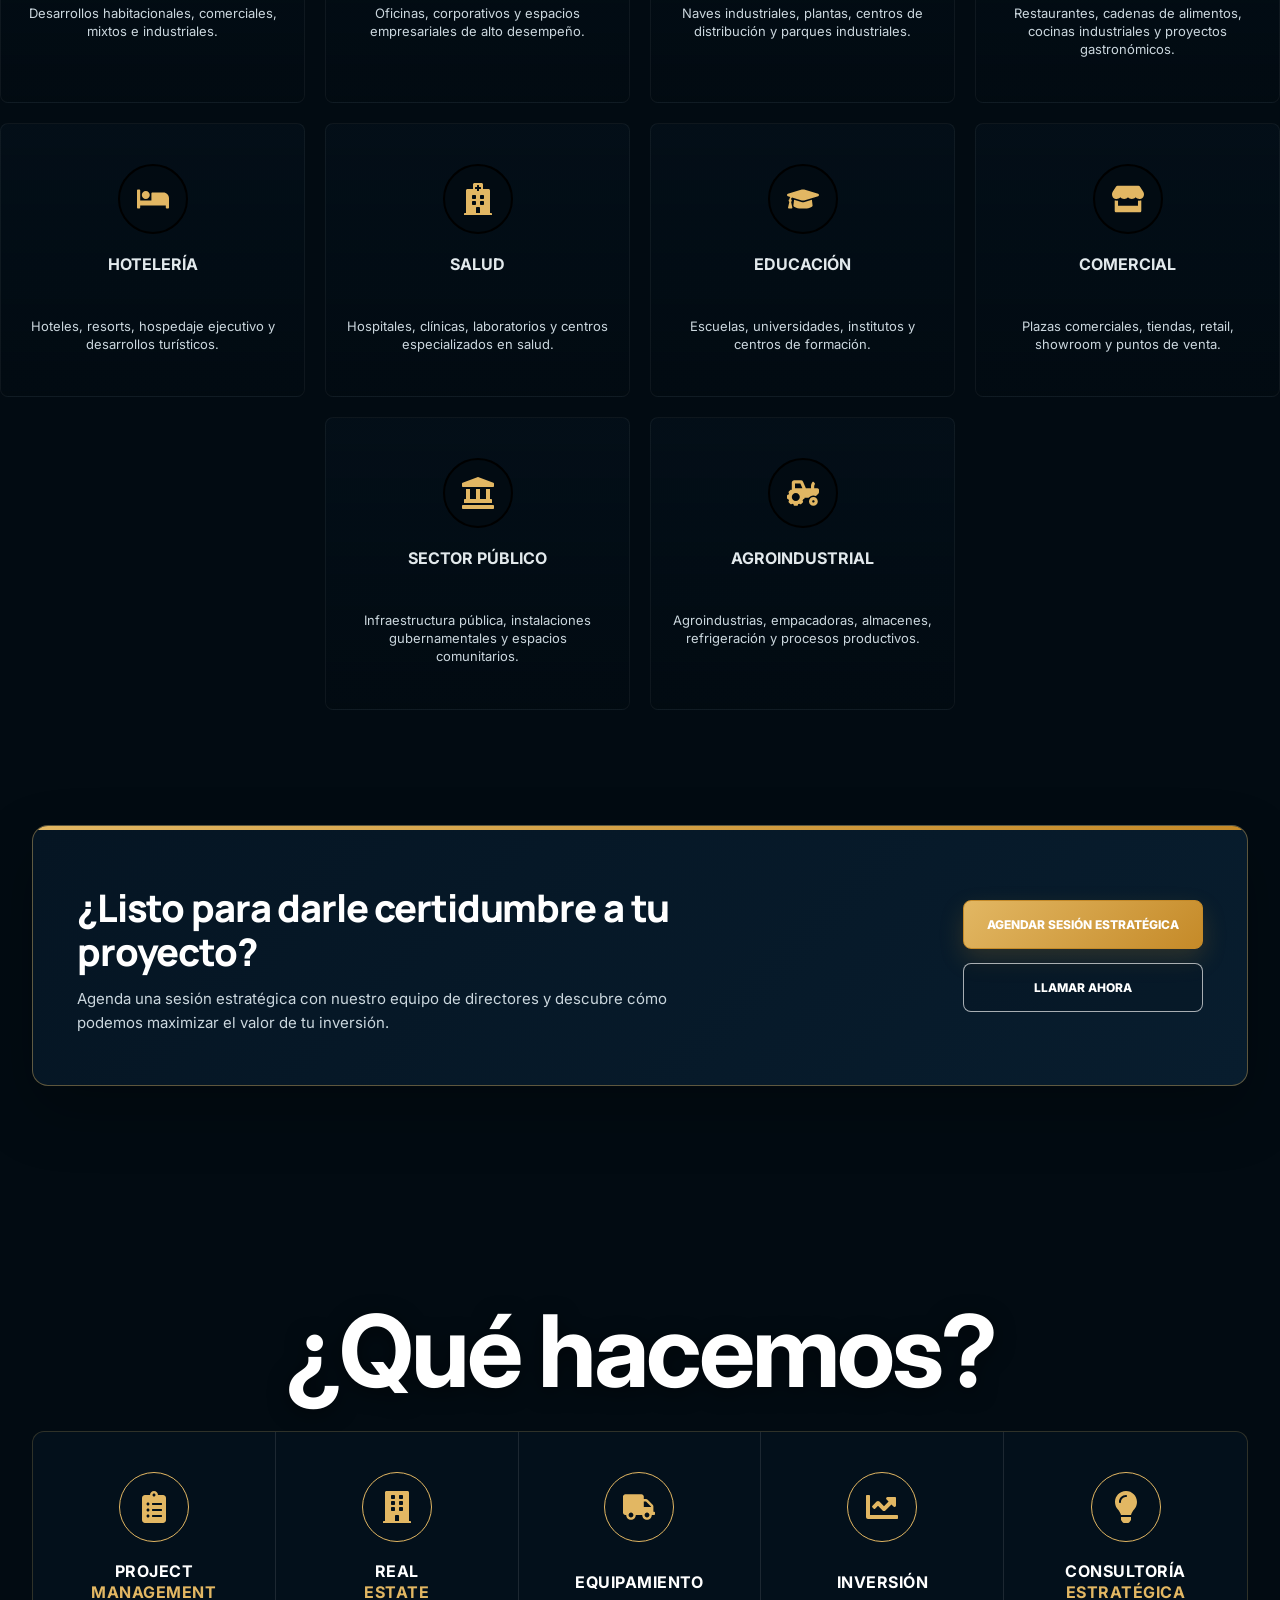
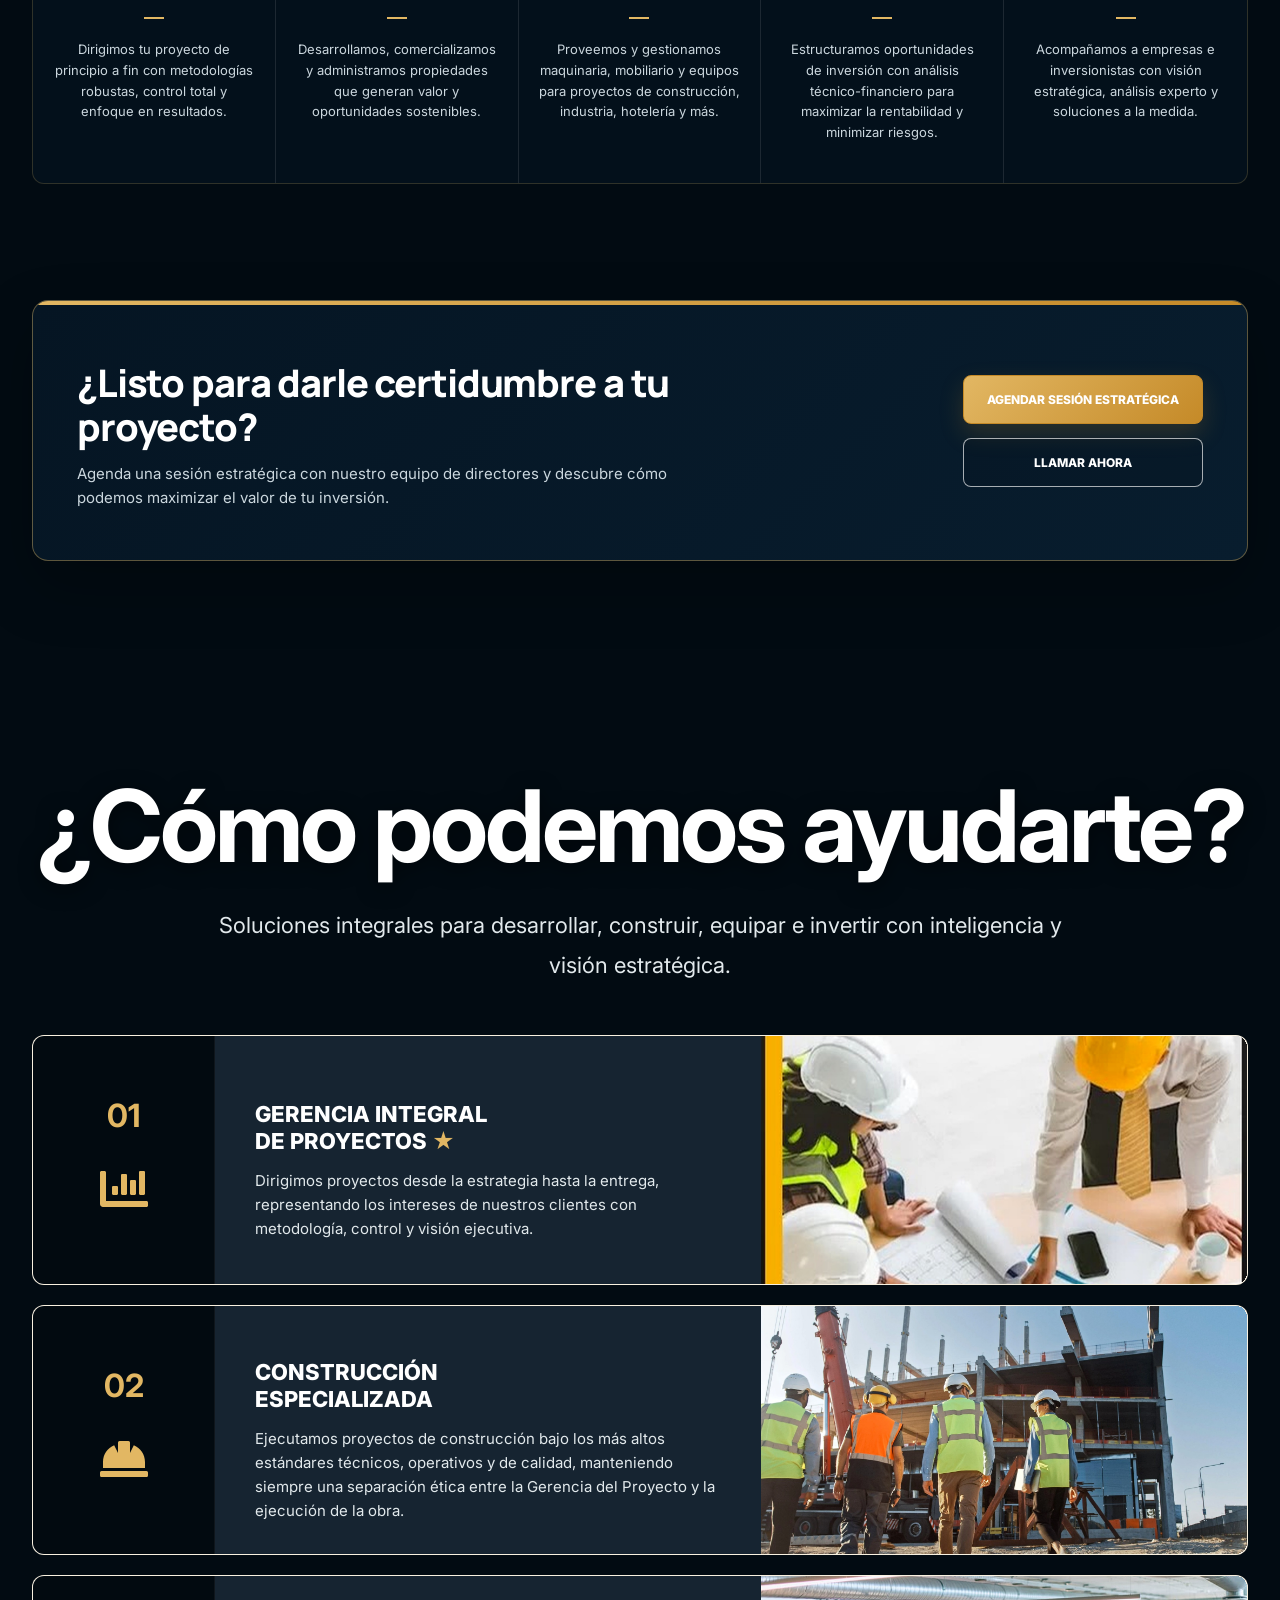
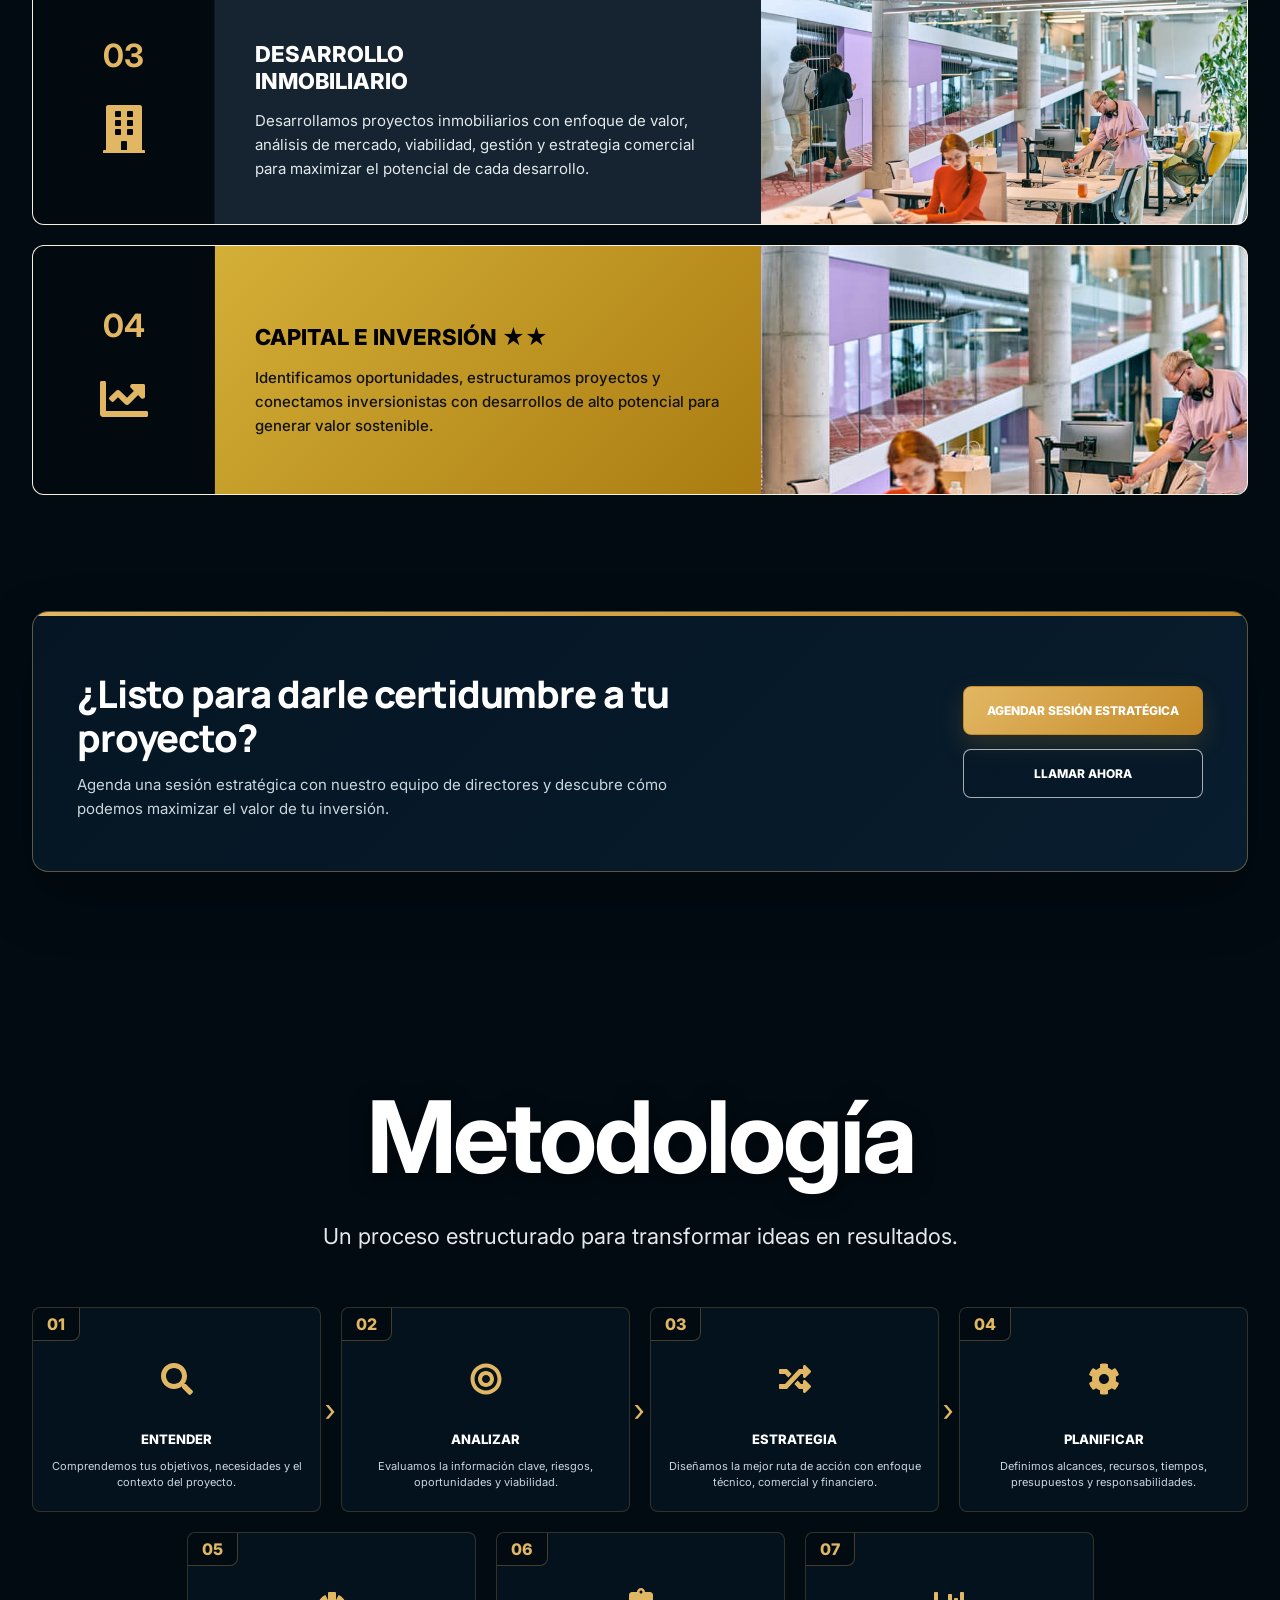
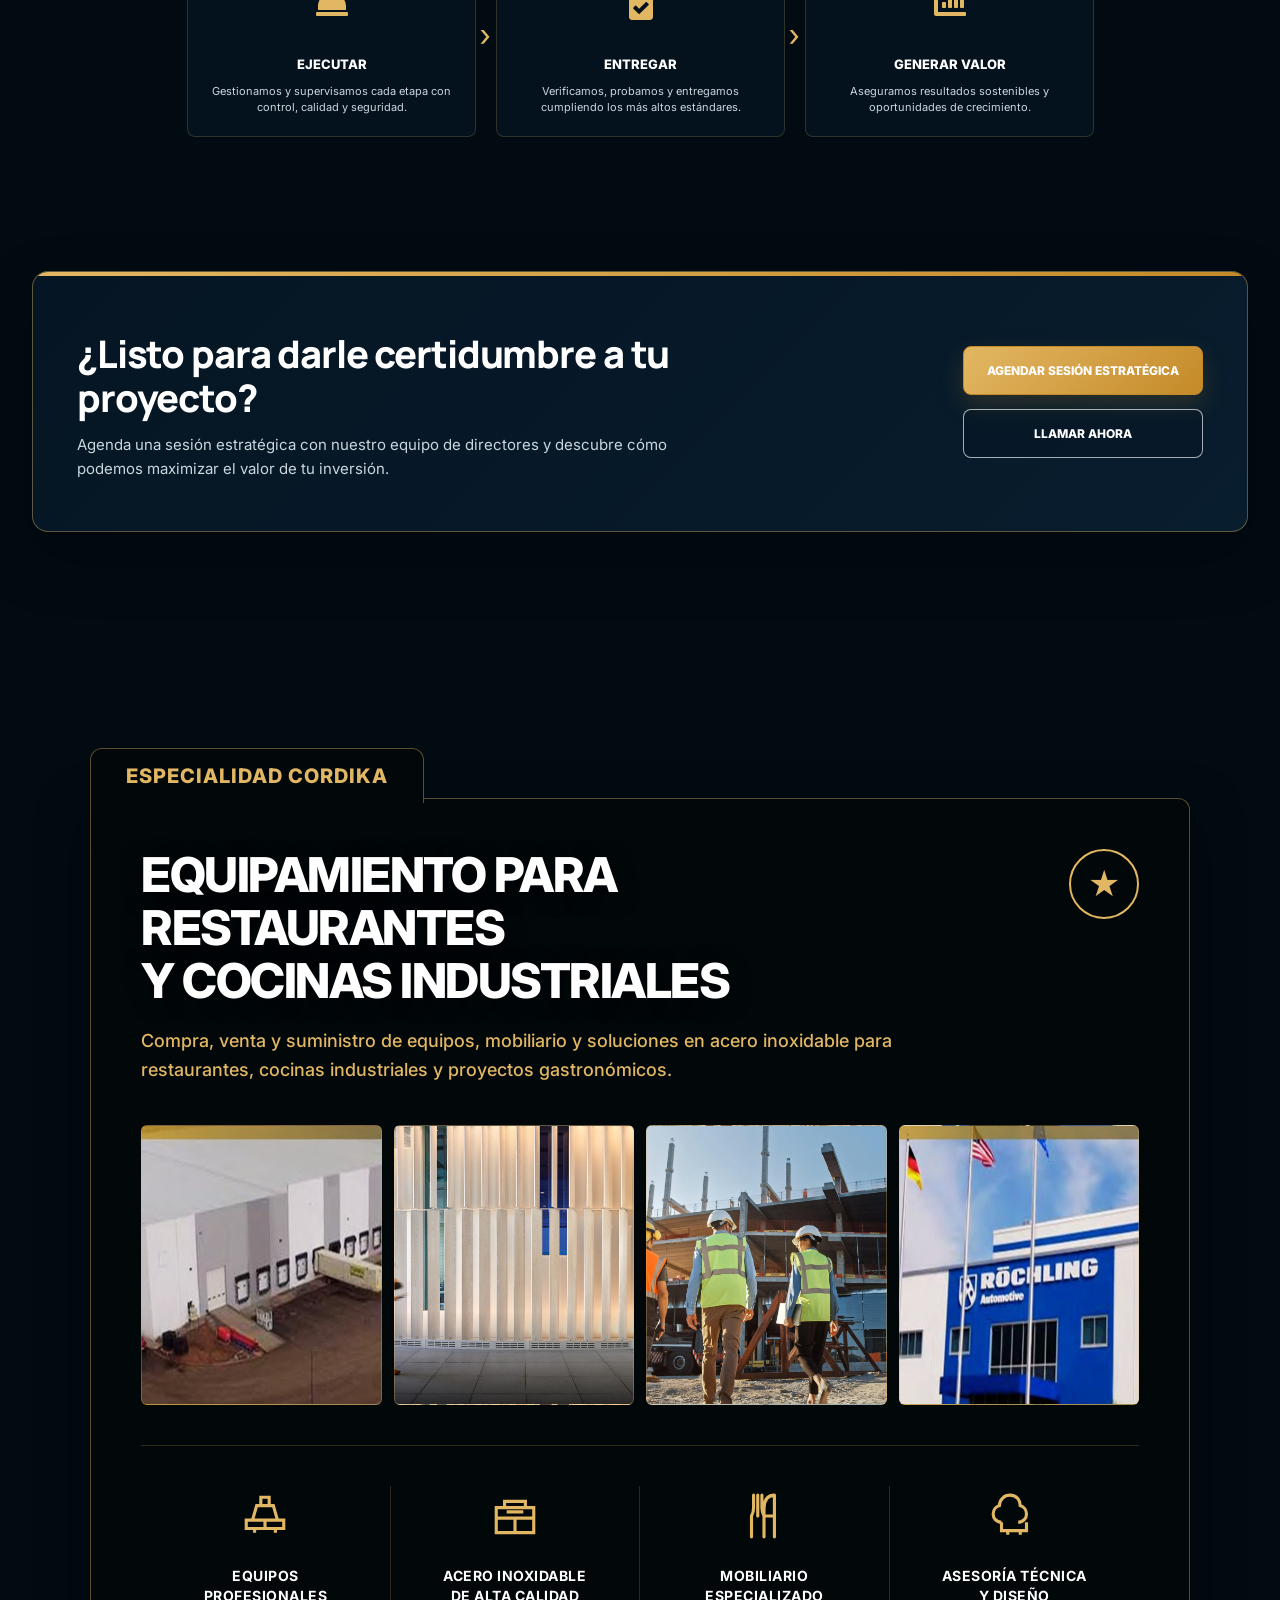
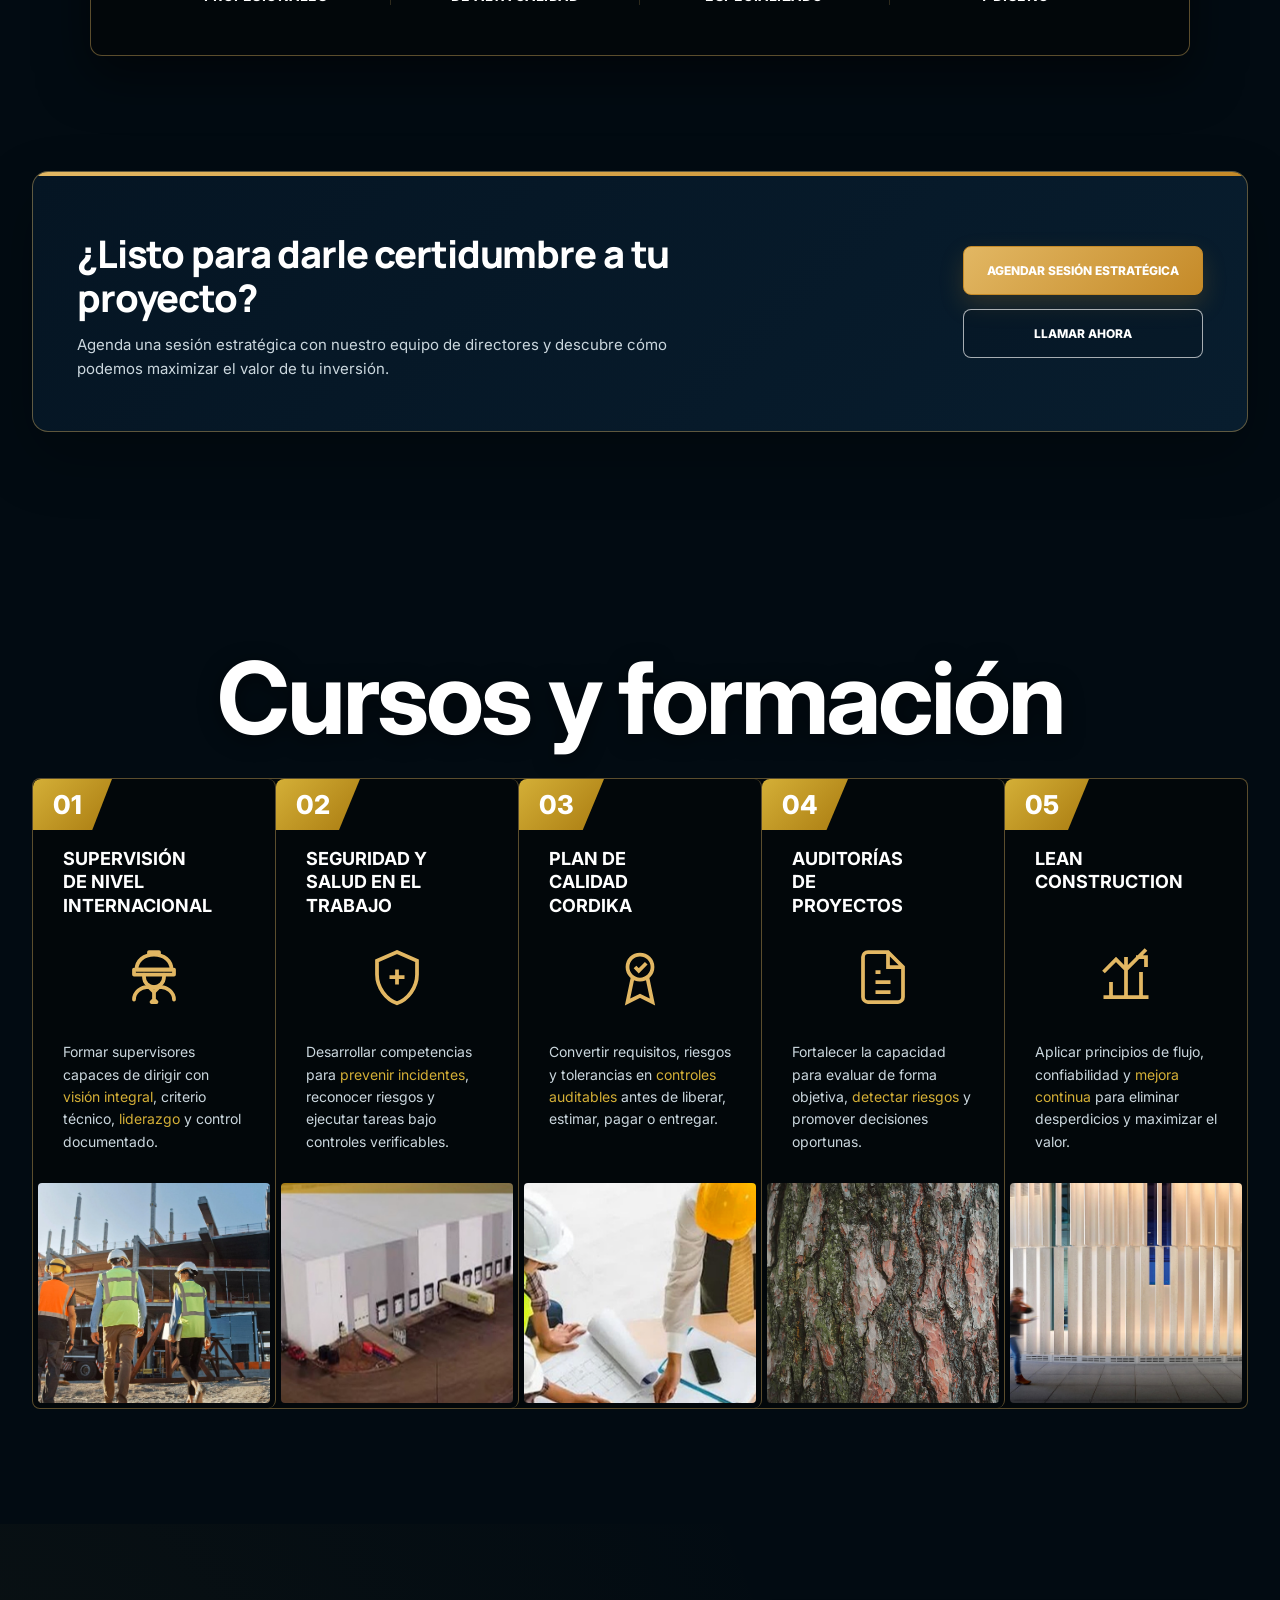
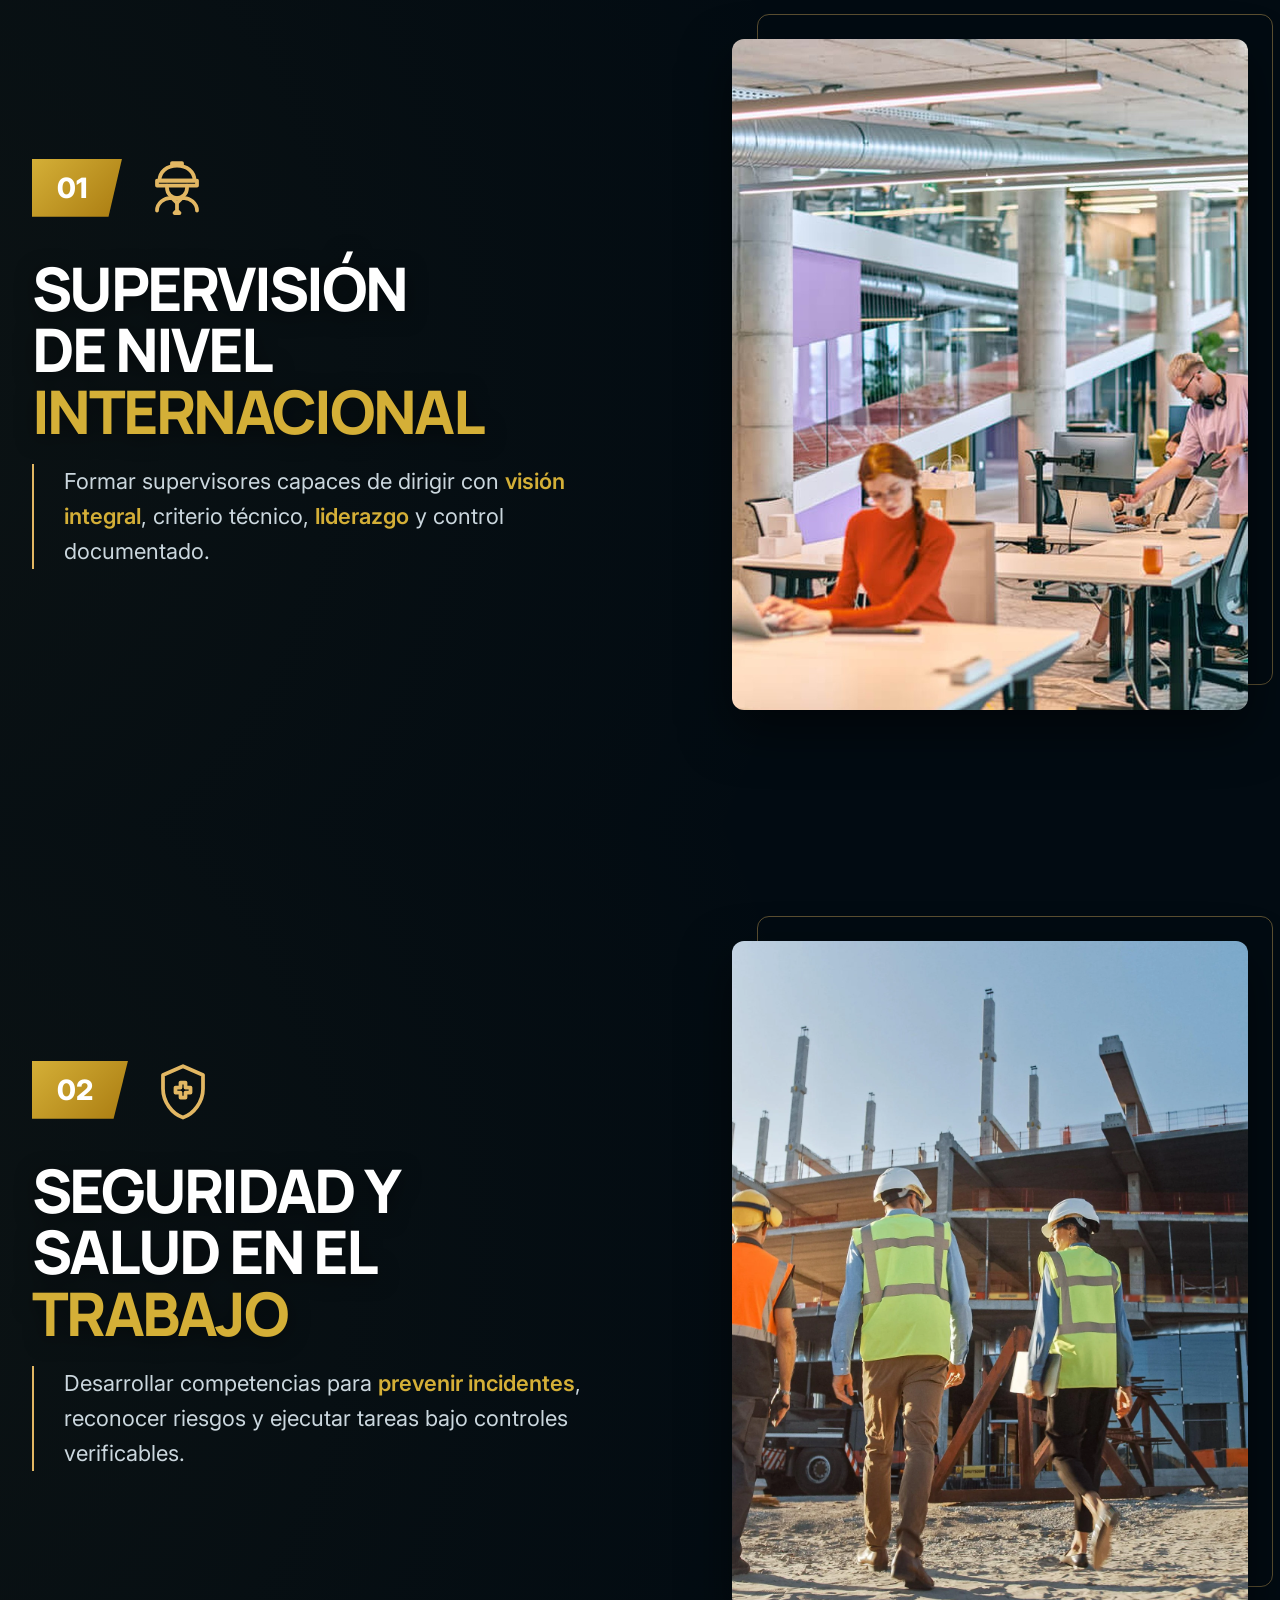
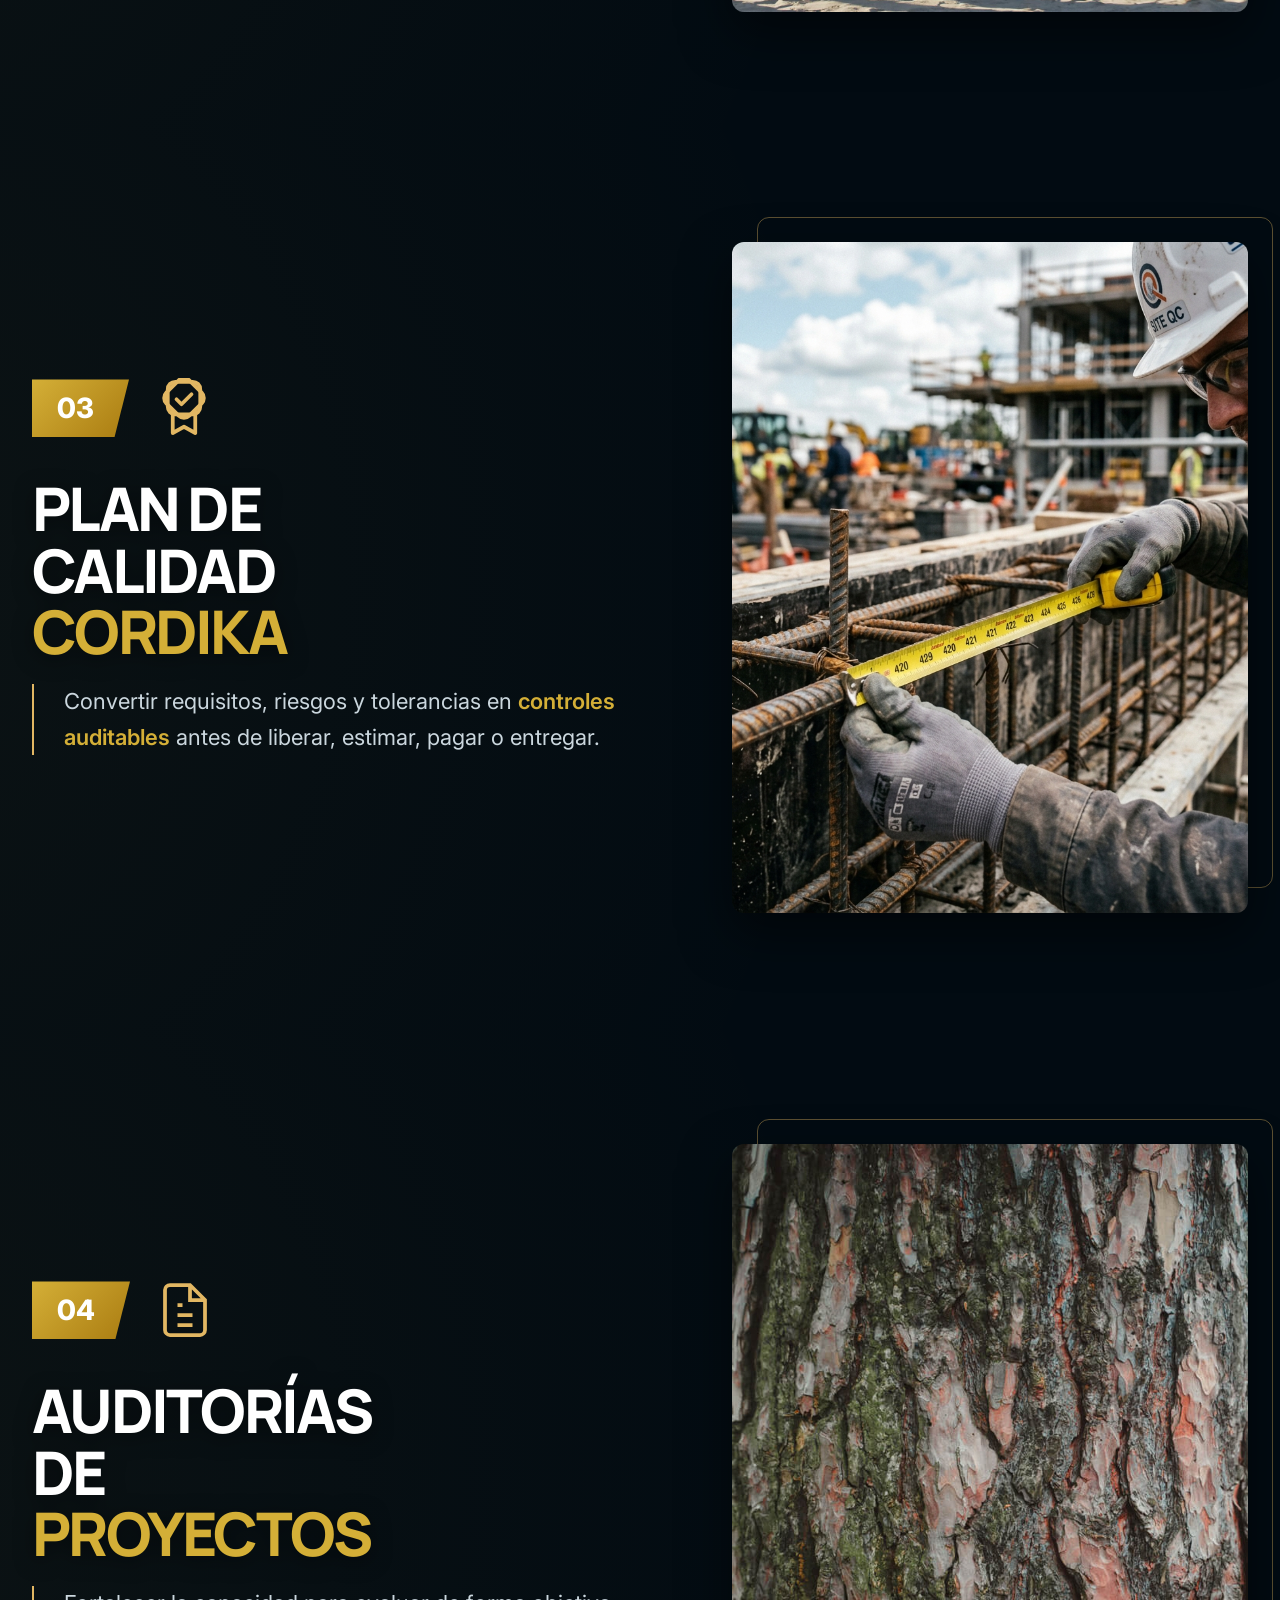
==== commit e9a2dfcd: "Add CTA banner after values banner and sectors grid in nosotros block" ====
--- a/index.html
+++ b/index.html
@@ -14,7 +14,7 @@
   <link rel="preconnect" href="https://fonts.googleapis.com">
   <link rel="preconnect" href="https://fonts.gstatic.com" crossorigin>
   <link href="https://fonts.googleapis.com/css2?family=DM+Serif+Display&family=Inter:wght@400;500;600;700;800&family=Manrope:wght@500;600;700;800&display=swap" rel="stylesheet">
-  <link rel="stylesheet" href="styles.css?v=99.0">
+  <link rel="stylesheet" href="styles.css?v=100.0">
 </head>
 <body>
 <a class="skip-link" href="#contenido">Saltar al contenido</a>
@@ -453,6 +453,21 @@
             <h3>AGROINDUSTRIAL</h3>
             <p>Agroindustrias, empacadoras, almacenes, refrigeración y procesos productivos.</p>
           </article>
+        </div>
+      </div>
+    </section>
+    <!-- CTA Banner General -->
+    <section class="help-cta-banner">
+      <div class="container reveal">
+        <div class="help-cta-card">
+          <div class="help-cta-content">
+            <h2>¿Listo para darle certidumbre a tu proyecto?</h2>
+            <p>Agenda una sesión estratégica con nuestro equipo de directores y descubre cómo podemos maximizar el valor de tu inversión.</p>
+          </div>
+          <div class="help-cta-actions">
+            <a href="#contacto" class="btn btn-gold" style="width: 100%; border-radius: 8px; justify-content: center;">Agendar Sesión Estratégica</a>
+            <a href="tel:+523291228034" class="btn btn-outline" style="width: 100%; border-radius: 8px; justify-content: center;">Llamar ahora</a>
+          </div>
         </div>
       </div>
     </section>
@@ -1714,7 +1729,7 @@
     </div>
   </div>
 </footer>
-<script src="app.js?v=99.0"></script>
+<script src="app.js?v=100.0"></script>
 
   <!-- Botón Flotante de WhatsApp -->
   <a href="https://wa.me/523291228034?text=Hola,%20me%20gustar%C3%ADa%20recibir%20m%C3%A1s%20informaci%C3%B3n%20sobre%20CORDIKA" class="float-whatsapp" target="_blank" rel="noopener noreferrer" aria-label="Contactar por WhatsApp">
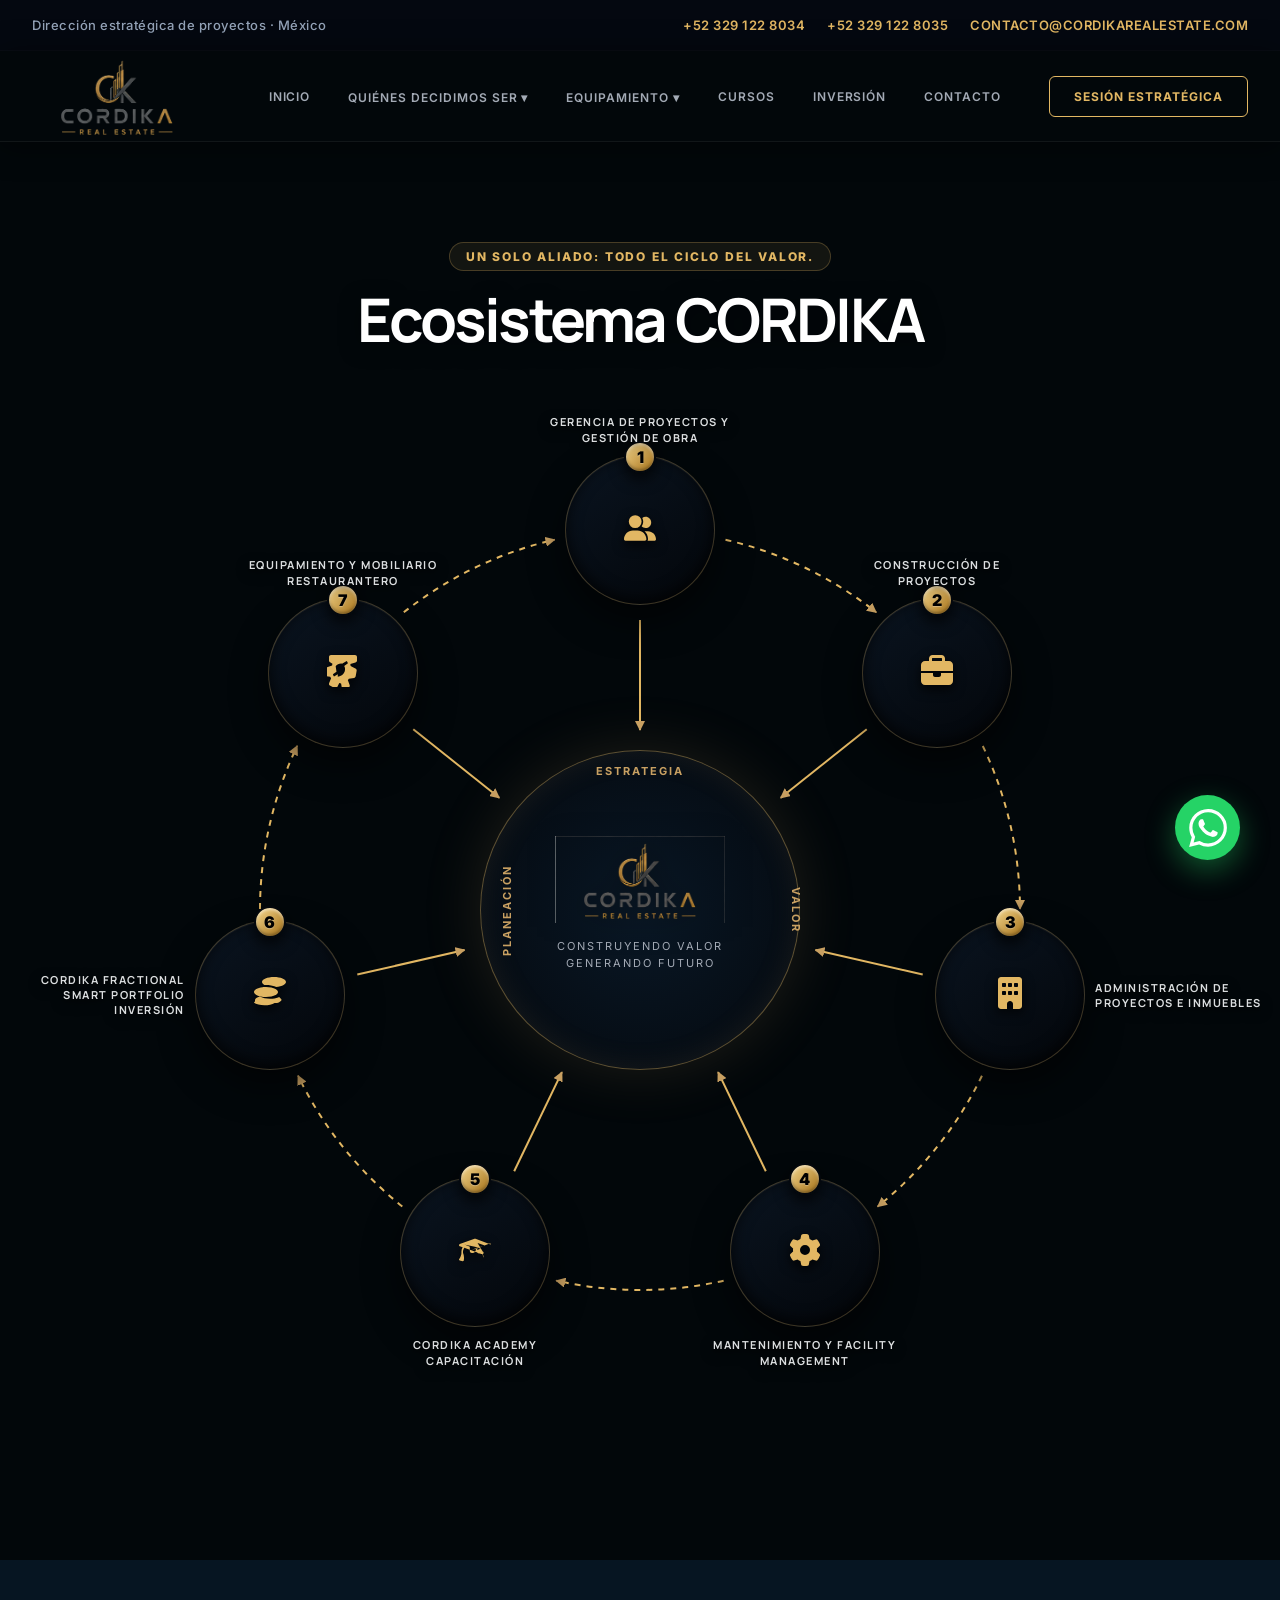
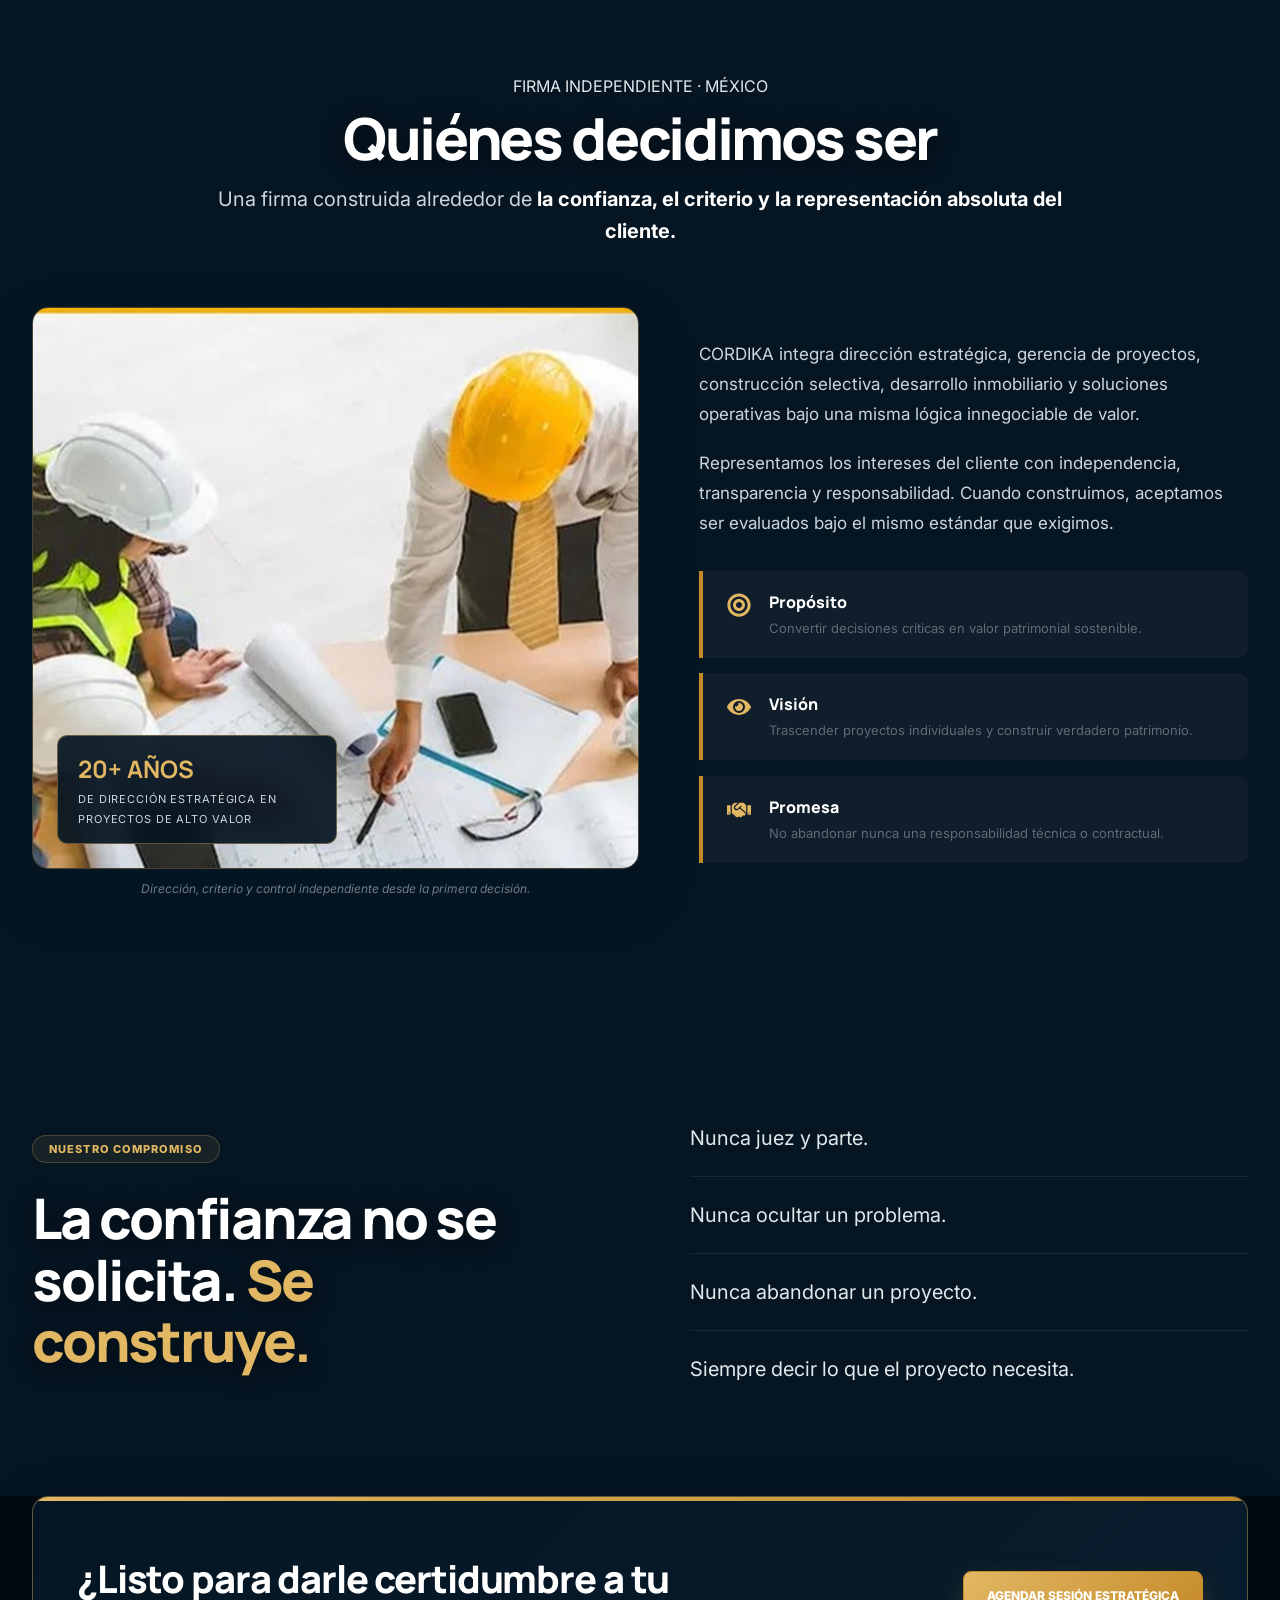
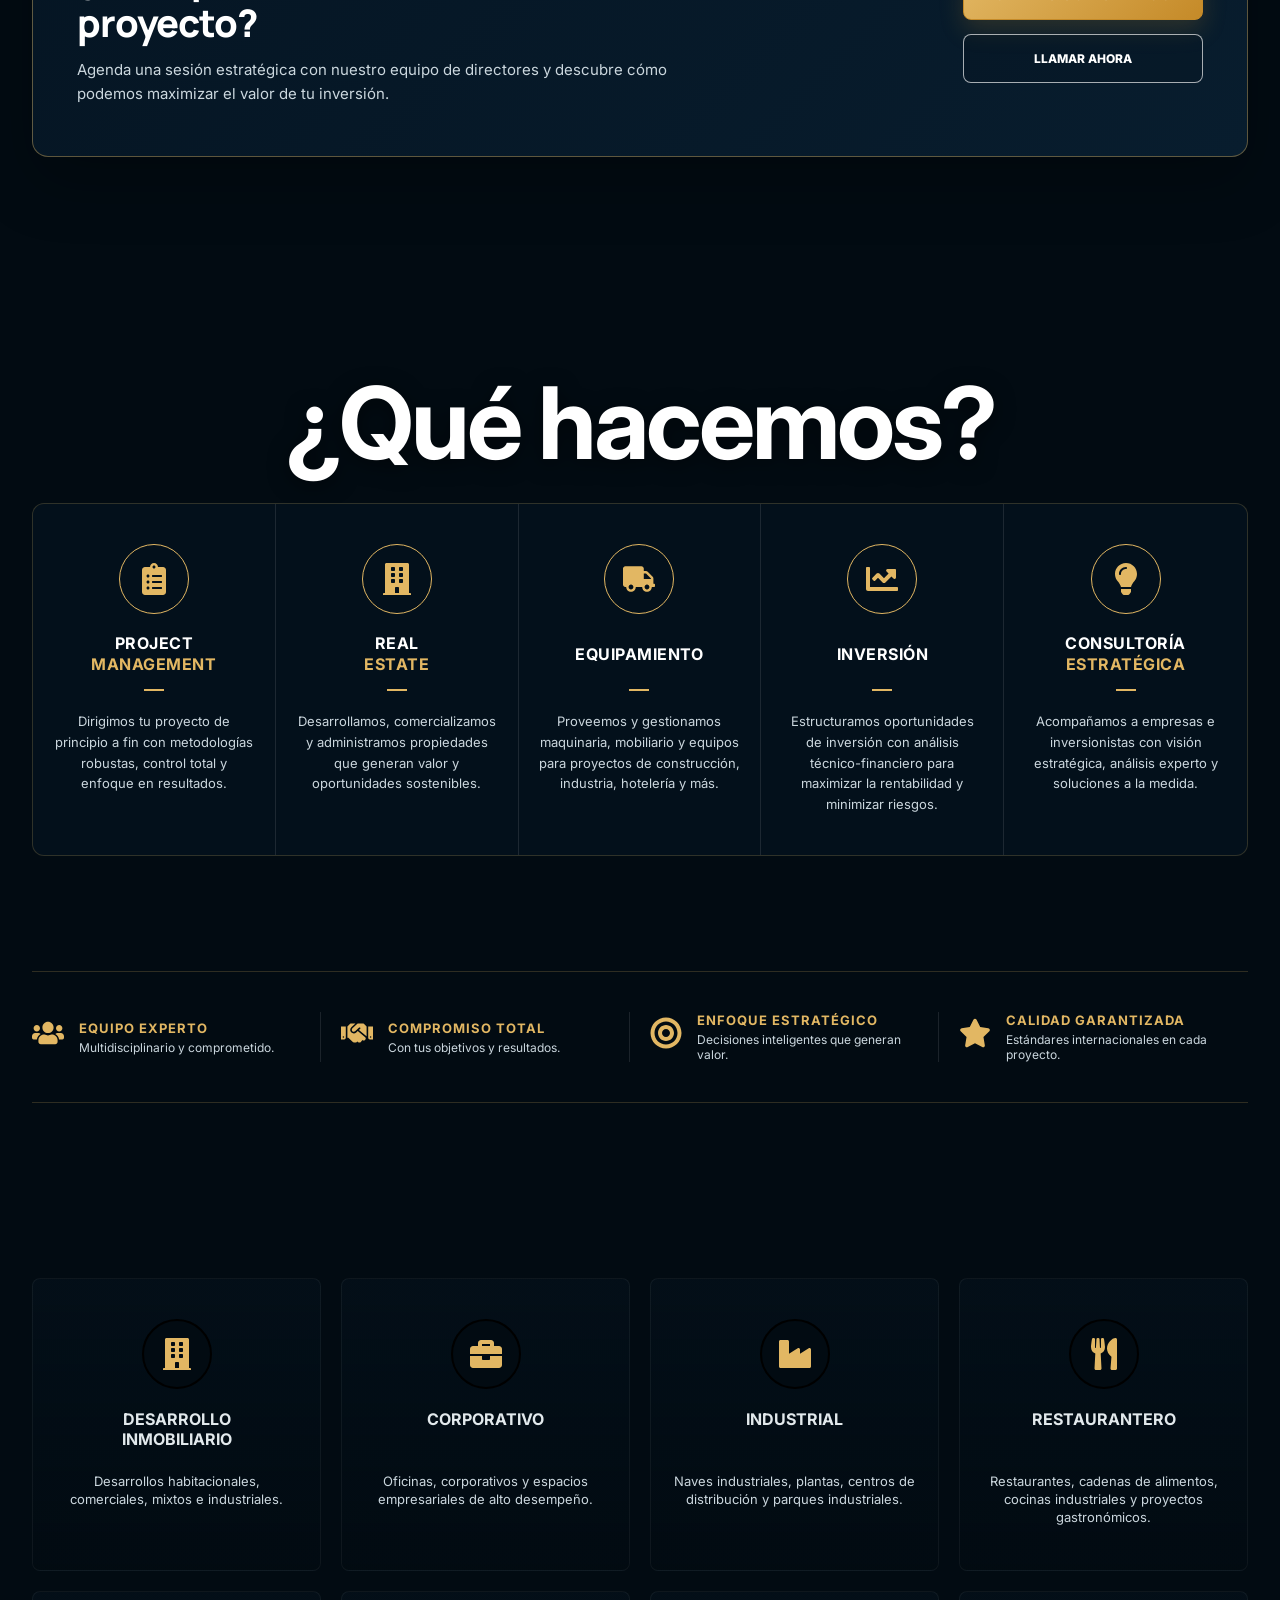
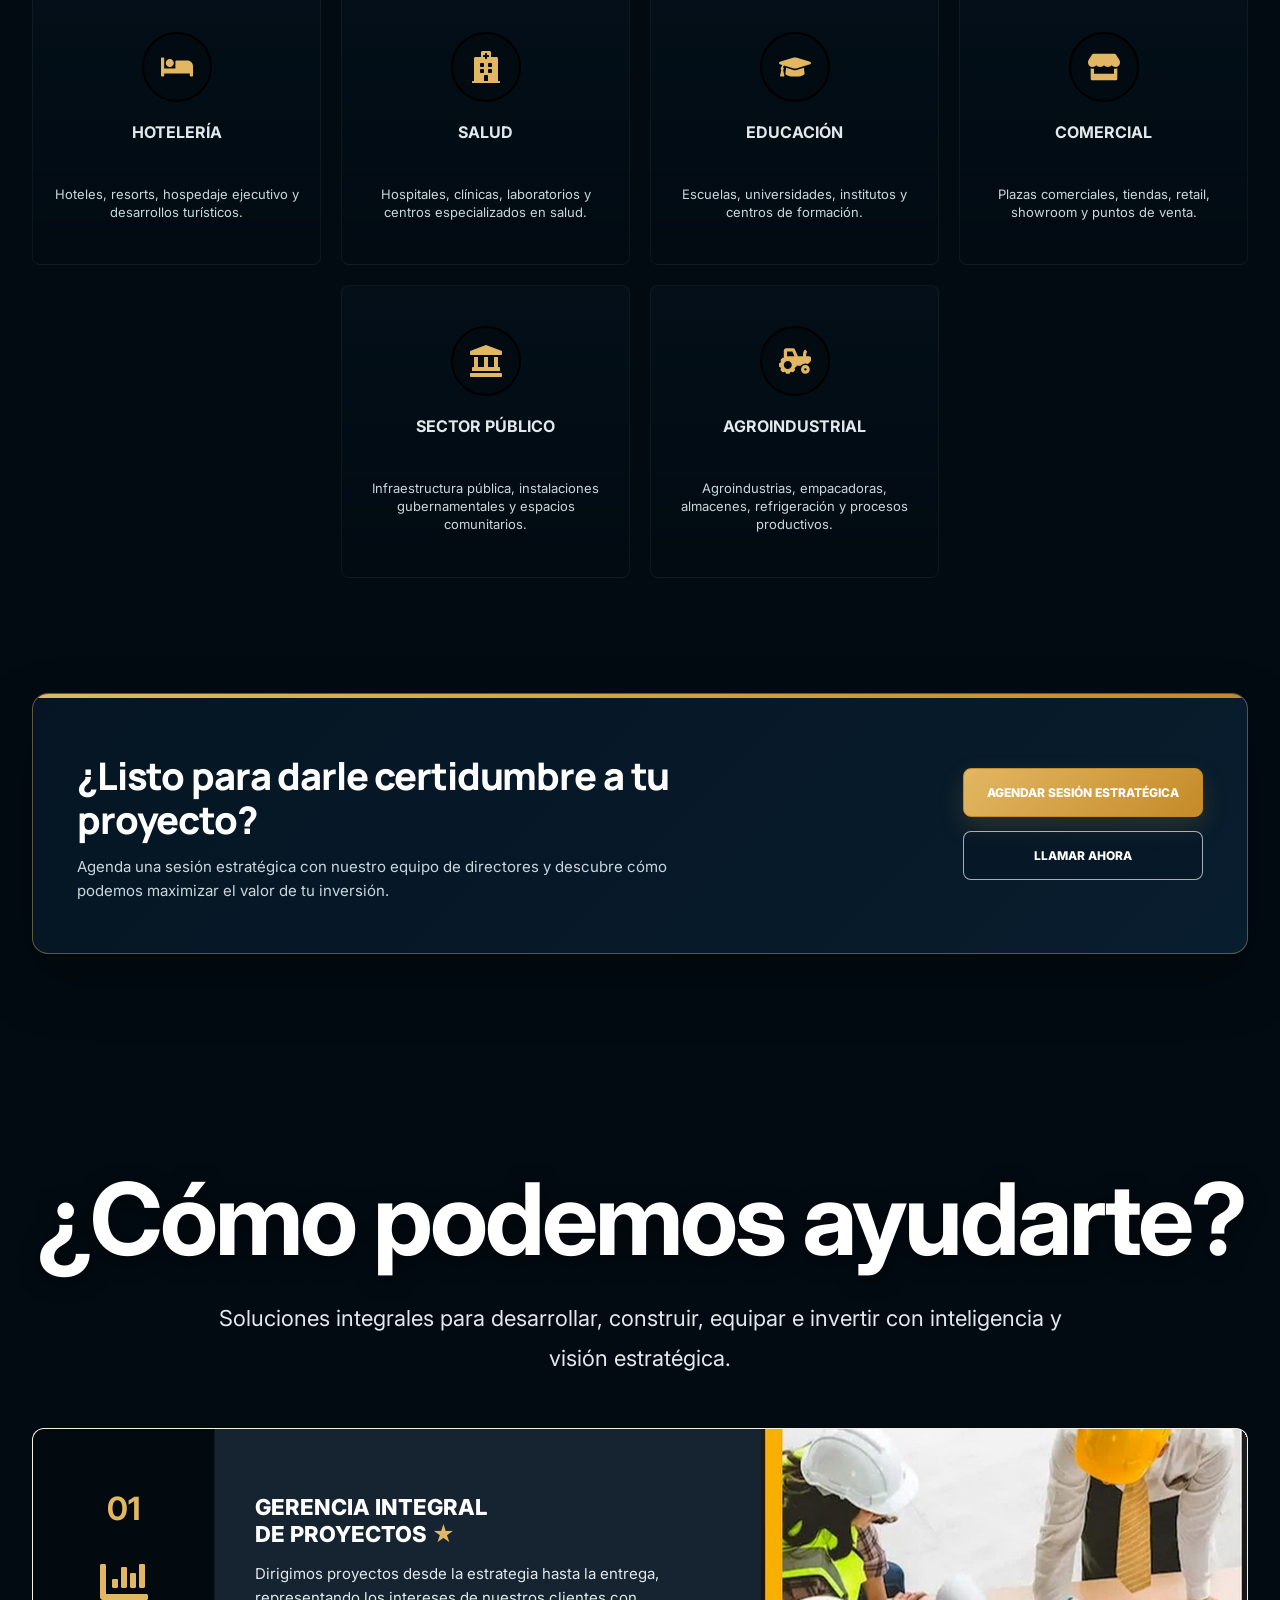
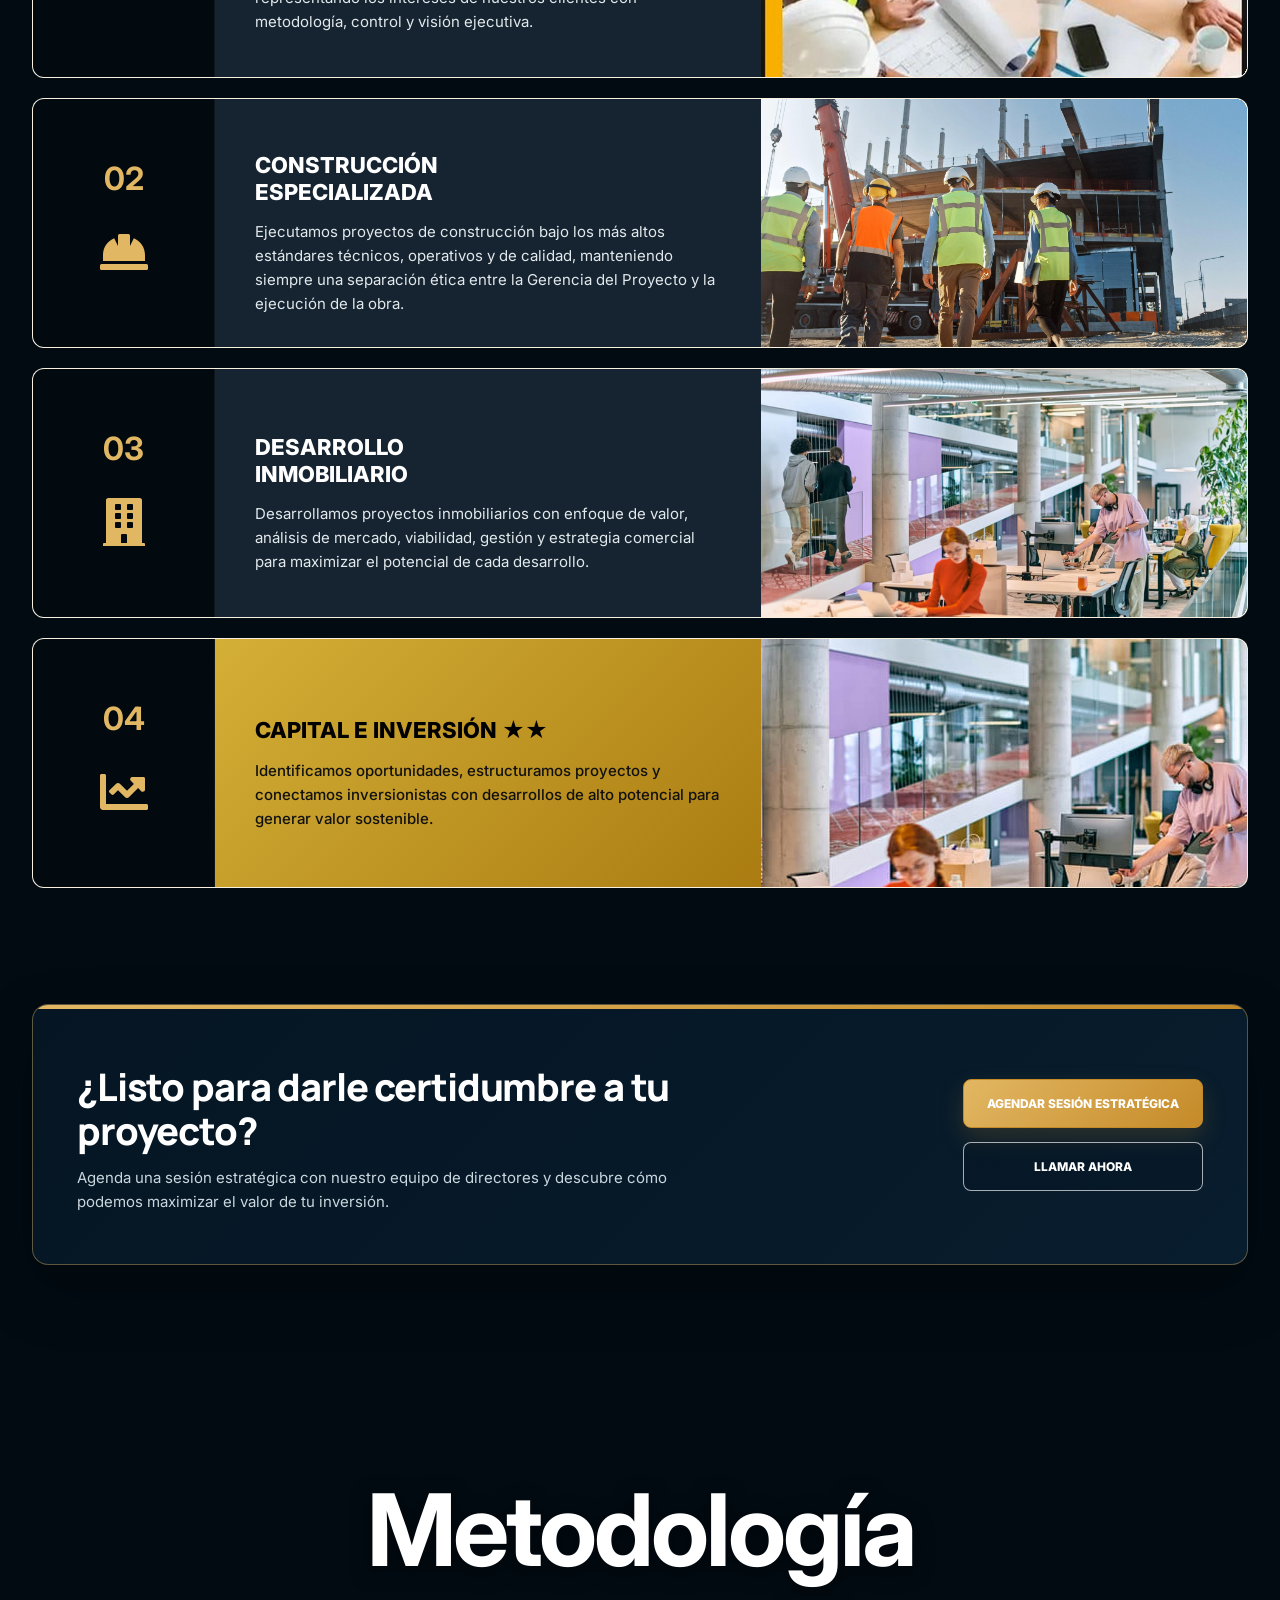
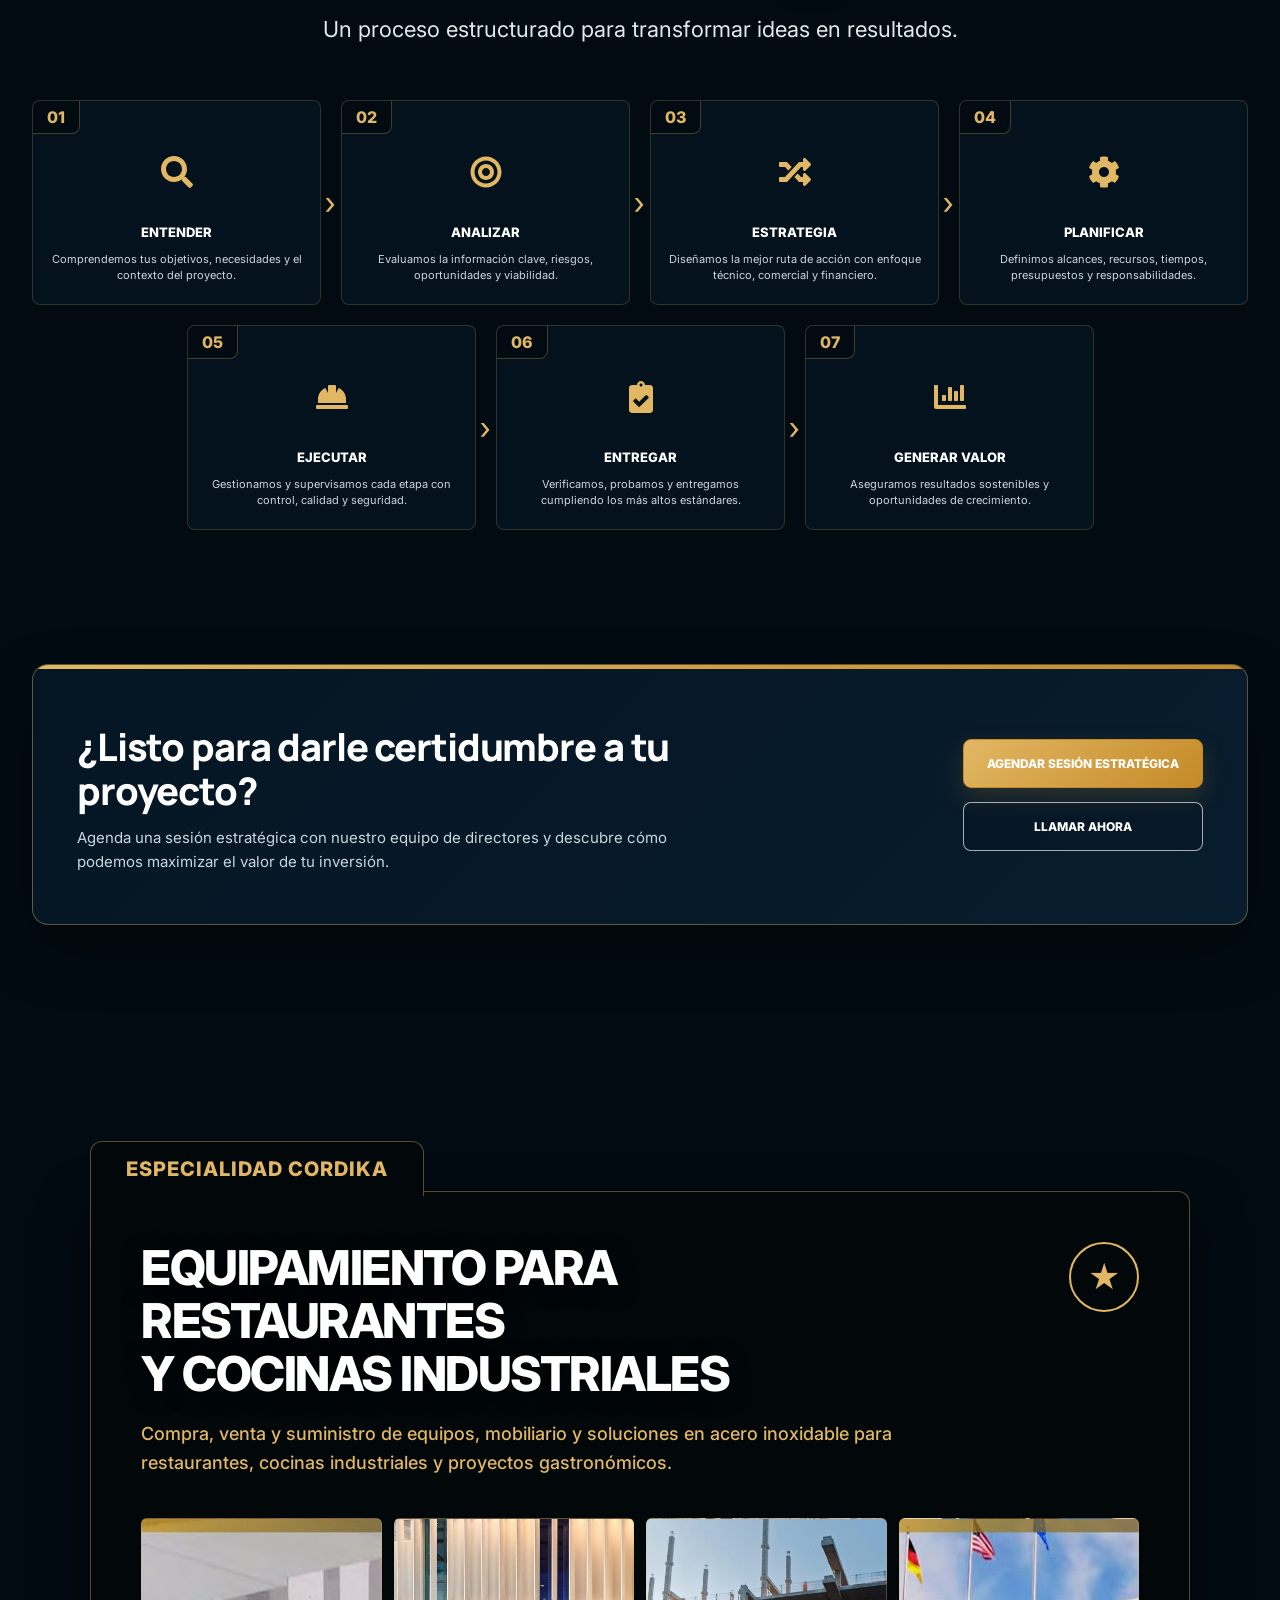
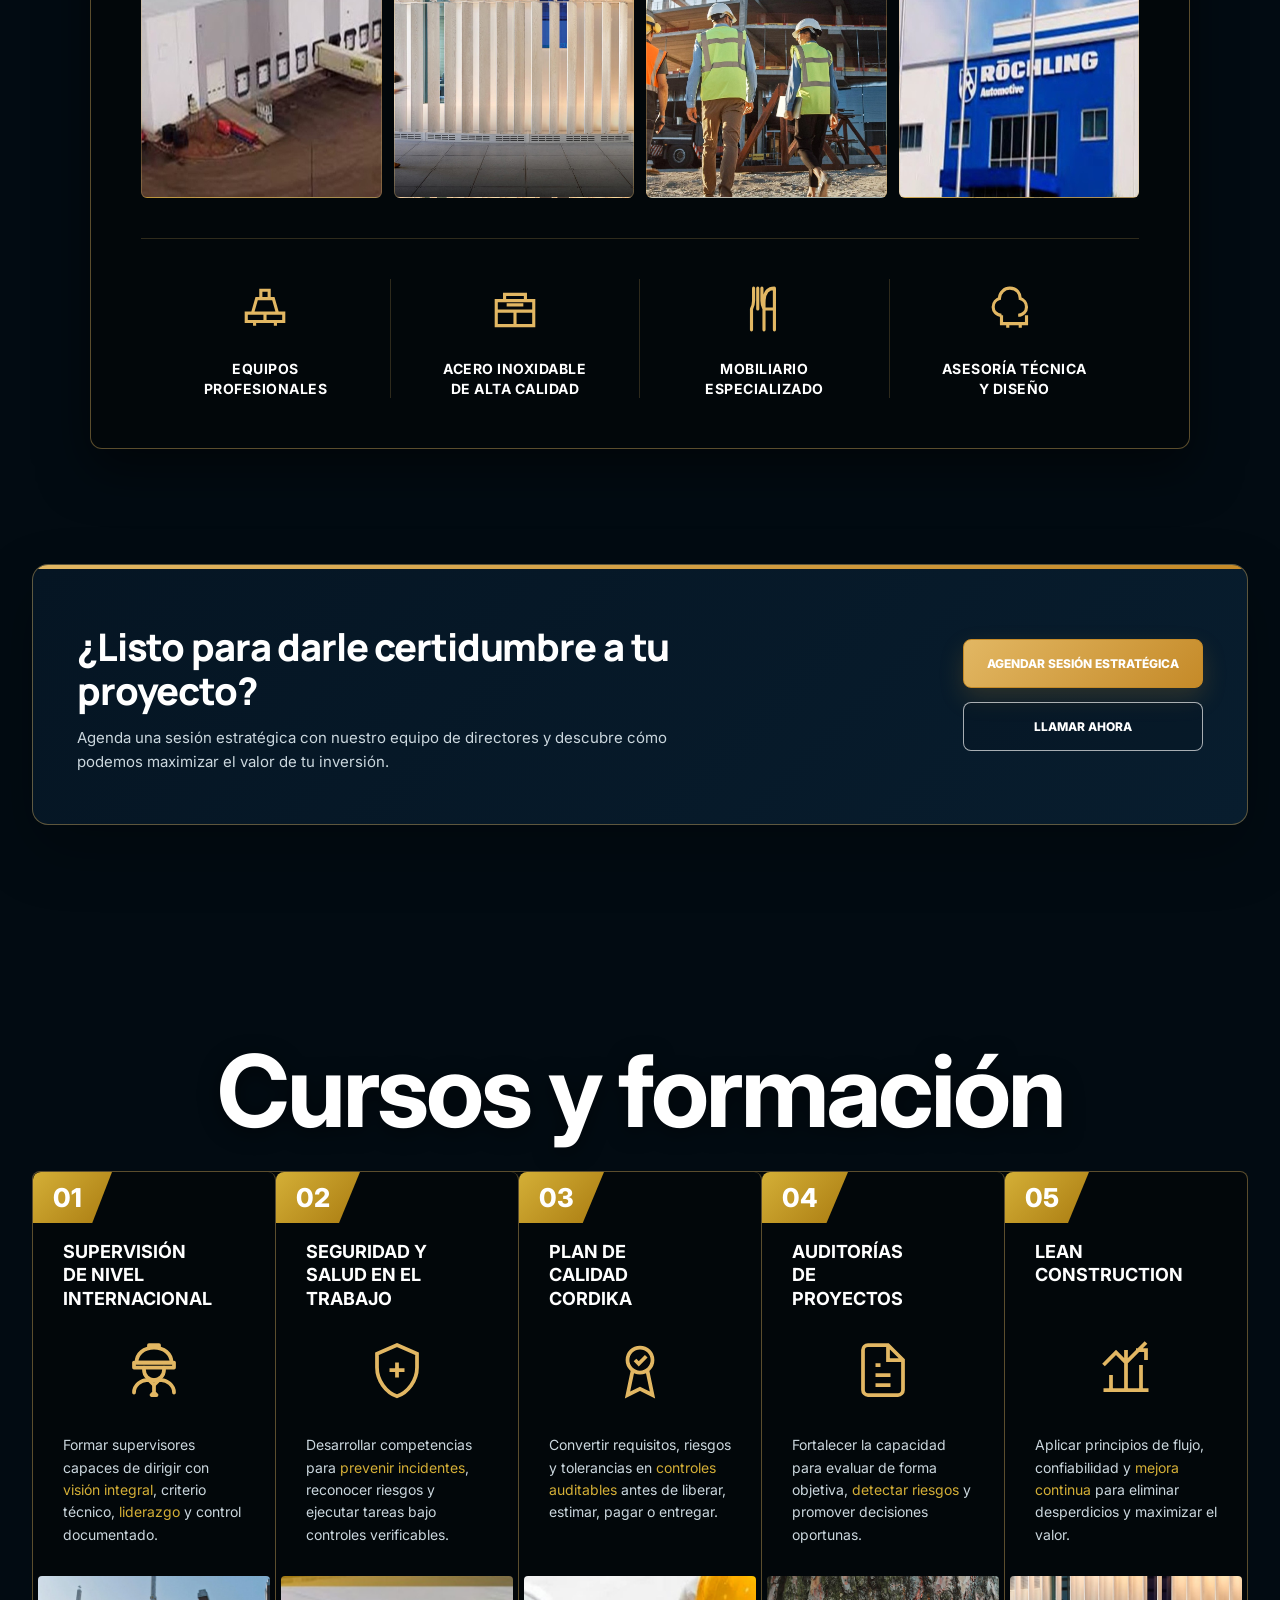
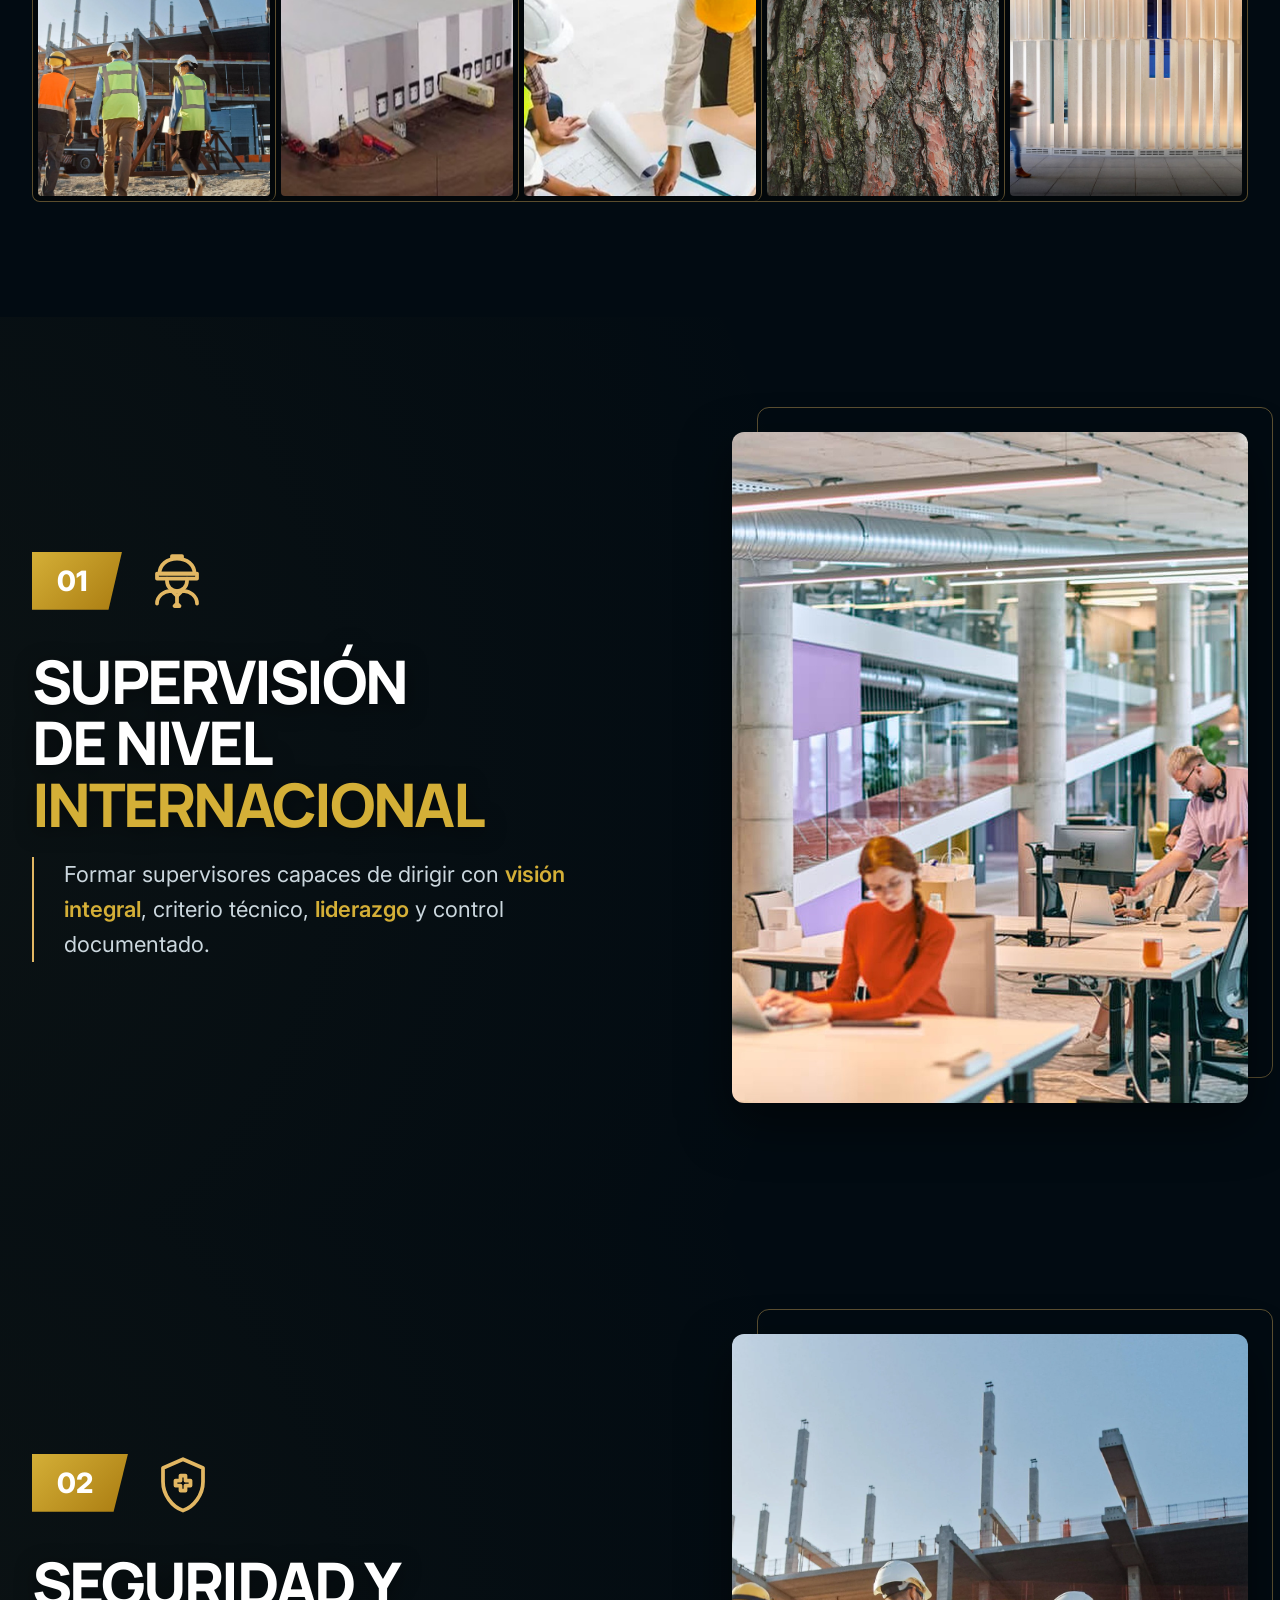
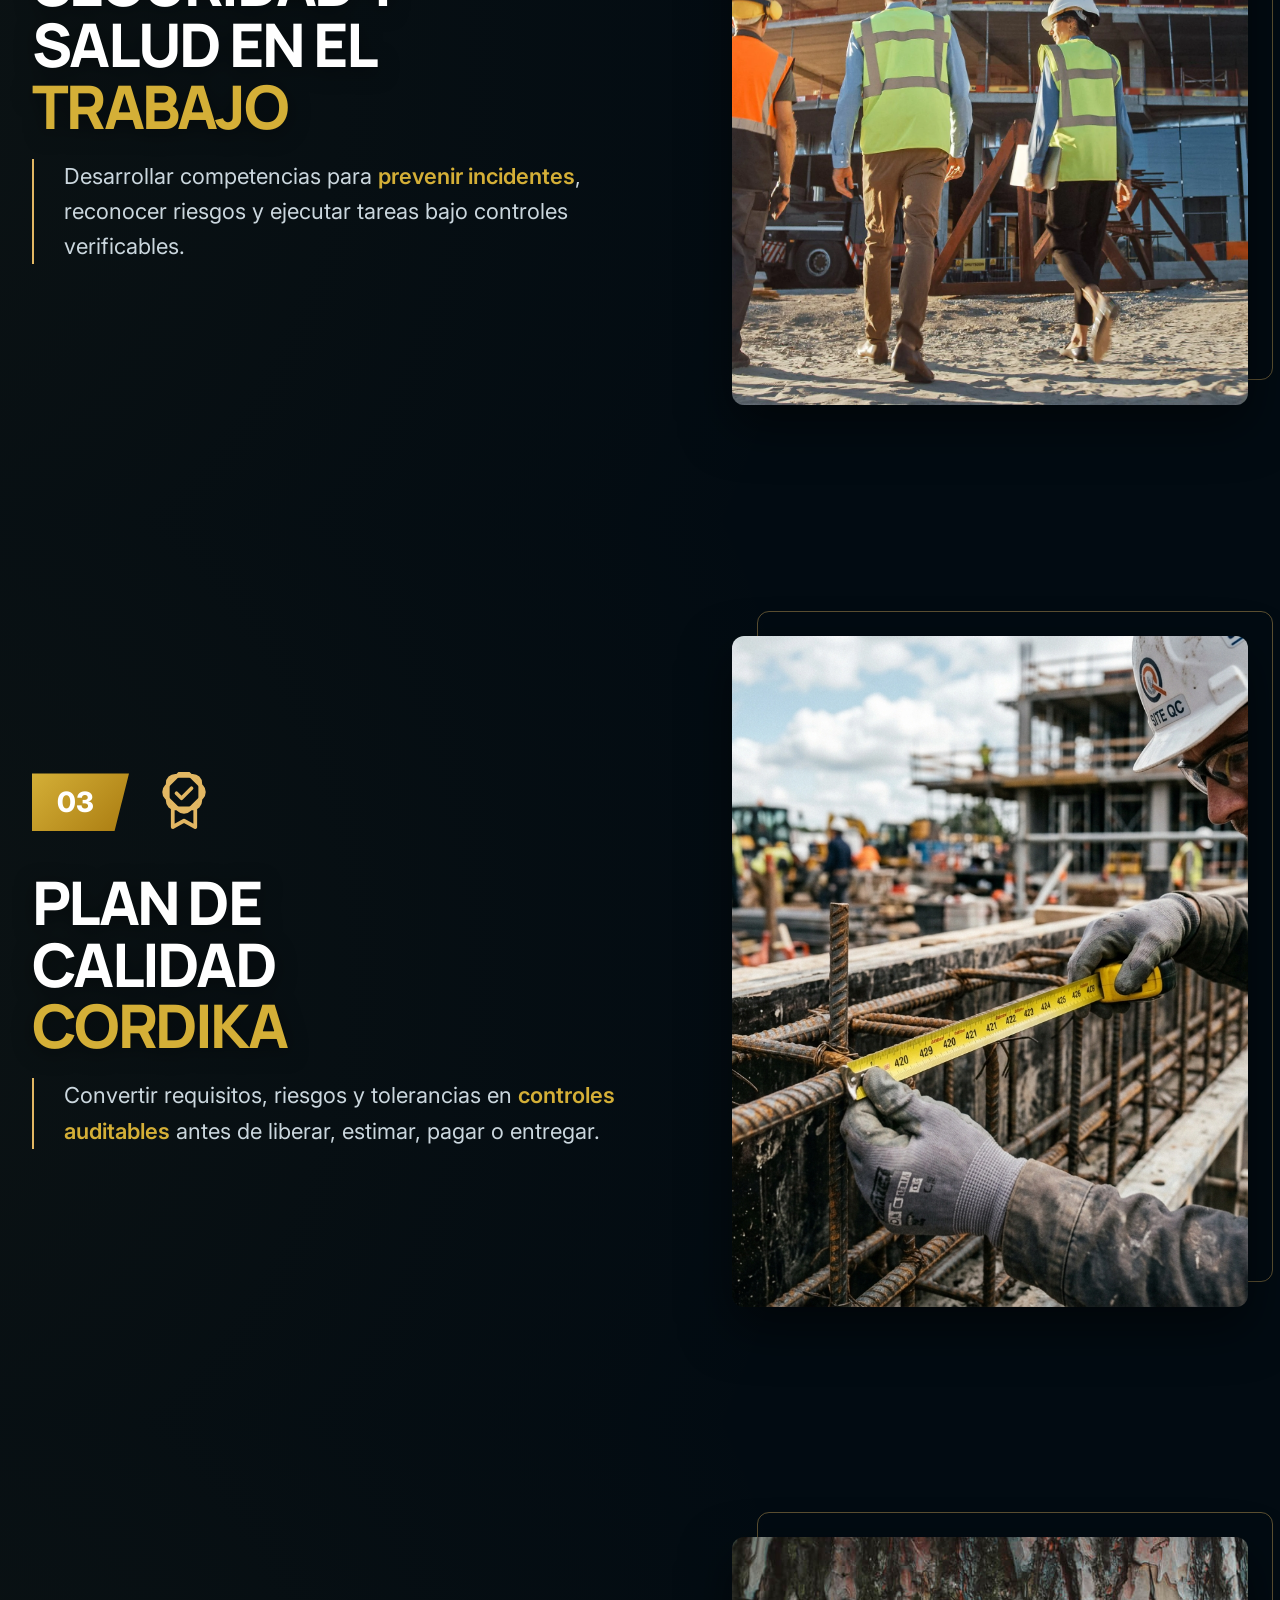
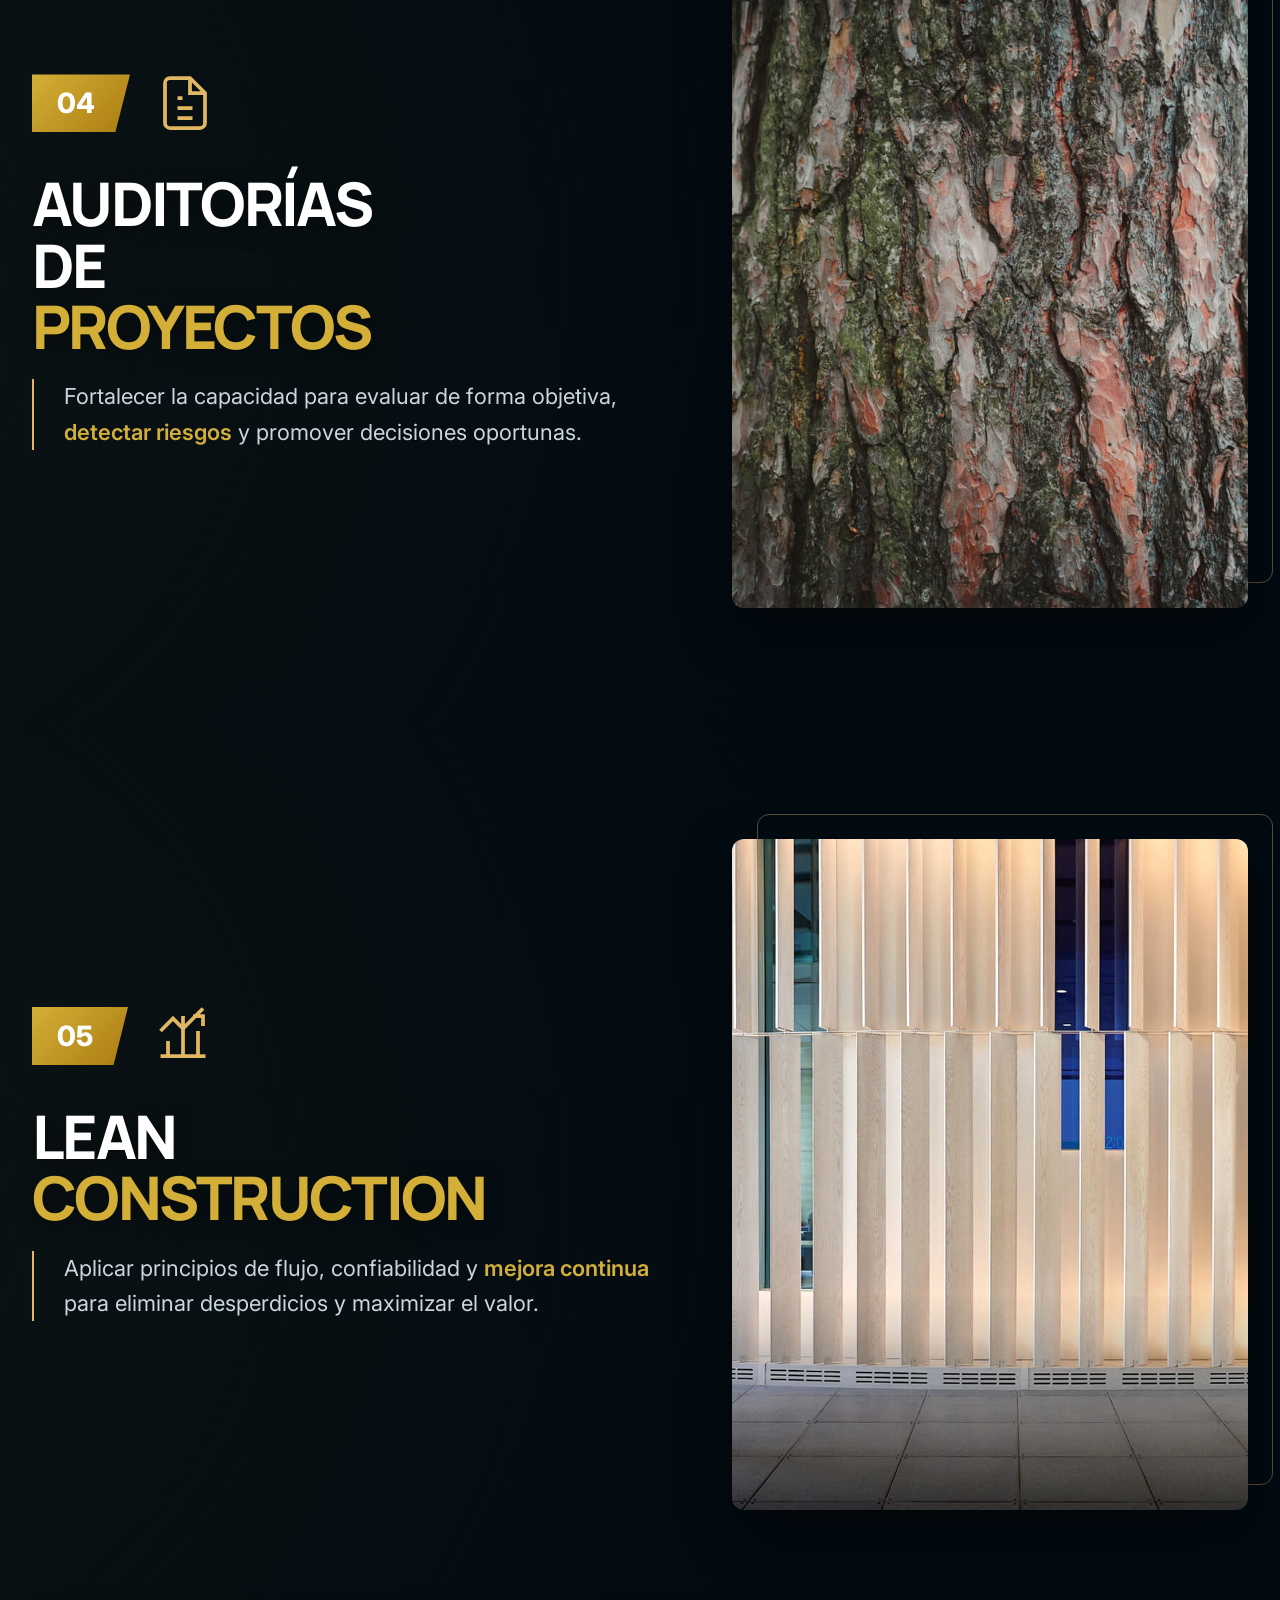
==== commit c4aa0436: "Move 5 service cards above 4 values banner and 10 sectors in que-hacemos" ====
--- a/index.html
+++ b/index.html
@@ -14,7 +14,7 @@
   <link rel="preconnect" href="https://fonts.googleapis.com">
   <link rel="preconnect" href="https://fonts.gstatic.com" crossorigin>
   <link href="https://fonts.googleapis.com/css2?family=DM+Serif+Display&family=Inter:wght@400;500;600;700;800&family=Manrope:wght@500;600;700;800&display=swap" rel="stylesheet">
-  <link rel="stylesheet" href="styles.css?v=100.0">
+  <link rel="stylesheet" href="styles.css?v=101.0">
 </head>
 <body>
 <a class="skip-link" href="#contenido">Saltar al contenido</a>
@@ -282,180 +282,6 @@
     </section>
 
   
-    <section class="section">
-      <div class="container reveal">
-        <div class="values-banner">
-          <div class="value-item">
-            <div class="value-icon"><svg viewBox="0 0 640 512" fill="var(--gold2)" width="32" height="32"><path d="M96 224c35.3 0 64-28.7 64-64s-28.7-64-64-64-64 28.7-64 64 28.7 64 64 64zm448 0c35.3 0 64-28.7 64-64s-28.7-64-64-64-64 28.7-64 64 28.7 64 64 64zm32 32h-64c-17.6 0-33.5 7.1-45.1 18.6 40.3 22.1 68.9 62 75.1 109.4h66c17.7 0 32-14.3 32-32v-32c0-35.3-28.7-64-64-64zm-256 0c61.9 0 112-50.1 112-112S381.9 32 320 32 208 82.1 208 144s50.1 112 112 112zm76.8 32h-8.3c-20.8 10-43.9 16-68.5 16s-47.6-6-68.5-16h-8.3C179.6 288 128 339.6 128 403.2V432c0 26.5 21.5 48 48 48h288c26.5 0 48-21.5 48-48v-28.8c0-63.6-51.6-115.2-115.2-115.2zm-223.7-13.4C161.5 263.1 145.6 256 128 256H64c-35.3 0-64 28.7-64 64v32c0 17.7 14.3 32 32 32h65.9c6.3-47.4 34.9-87.3 75.2-109.4z"/></svg></div>
-            <div>
-              <strong>EQUIPO EXPERTO</strong>
-              <span>Multidisciplinario y comprometido.</span>
-            </div>
-          </div>
-          <div class="value-item">
-            <div class="value-icon"><svg viewBox="0 0 640 512" fill="var(--gold2)" width="32" height="32"><path d="M434.7 64h-85.9c-8 0-15.7 3-21.6 8.4l-98.3 90c-.1.1-.2.3-.3.4-16.6 15.6-16.3 40.5-2.1 56 12.7 13.9 39.4 17.6 56.1 2.7.1-.1.3-.1.4-.2l79.9-73.2c6.5-5.9 16.7-5.5 22.6 1 6 6.5 5.5 16.6-1 22.6l-26.1 23.9L504 313.8c2.9 2.4 5.5 5 7.9 7.7V128l-54.6-54.6c-5.9-6-14.1-9.4-22.6-9.4zM544 128.2v223.9c0 17.7 14.3 32 32 32h64V128.2h-96zm48 223.9c-8.8 0-16-7.2-16-16s7.2-16 16-16 16 7.2 16 16-7.2 16-16 16zM0 384h64c17.7 0 32-14.3 32-32V128.2H0V384zm48-63.9c8.8 0 16 7.2 16 16s-7.2 16-16 16-16-7.2-16-16c0-8.9 7.2-16 16-16zm435.9 18.6L334.6 217.5l-30 27.5c-29.7 27.1-75.2 24.5-101.7-4.4-26.9-29.4-24.8-74.9 4.4-101.7L289.1 64h-83.8c-8.5 0-16.6 3.4-22.6 9.4L128 128v223.9h18.3l90.5 81.9c27.4 22.3 67.7 18.1 90-9.3l.2-.2 17.9 15.5c15.9 13 39.4 10.5 52.3-5.4l31.4-38.6 5.4 4.4c13.7 11.1 33.9 9.1 45-4.7l9.5-11.7c11.2-13.8 9.1-33.9-4.6-45.1z"/></svg></div>
-            <div>
-              <strong>COMPROMISO TOTAL</strong>
-              <span>Con tus objetivos y resultados.</span>
-            </div>
-          </div>
-          <div class="value-item">
-            <div class="value-icon"><svg viewBox="0 0 496 512" fill="var(--gold2)" width="32" height="32"><path d="M248 8C111.03 8 0 119.03 0 256s111.03 248 248 248 248-111.03 248-248S384.97 8 248 8zm0 432c-101.69 0-184-82.29-184-184 0-101.69 82.29-184 184-184 101.69 0 184 82.29 184 184 0 101.69-82.29 184-184 184zm0-312c-70.69 0-128 57.31-128 128s57.31 128 128 128 128-57.31 128-128-57.31-128-128-128zm0 192c-35.29 0-64-28.71-64-64s28.71-64 64-64 64 28.71 64 64-28.71 64-64 64z"/></svg></div>
-            <div>
-              <strong>ENFOQUE ESTRATÉGICO</strong>
-              <span>Decisiones inteligentes que generan valor.</span>
-            </div>
-          </div>
-          <div class="value-item">
-            <div class="value-icon"><svg viewBox="0 0 576 512" fill="var(--gold2)" width="32" height="32"><path d="M259.3 17.8L194 150.2 47.9 171.5c-26.2 3.8-36.7 36.1-17.7 54.6l105.7 103-25 145.5c-4.5 26.3 23.2 46 46.4 33.7L288 439.6l130.7 68.7c23.2 12.2 50.9-7.4 46.4-33.7l-25-145.5 105.7-103c19-18.5 8.5-50.8-17.7-54.6L382 150.2 316.7 17.8c-11.7-23.6-45.6-23.9-57.4 0z"/></svg></div>
-            <div>
-              <strong>CALIDAD GARANTIZADA</strong>
-              <span>Estándares internacionales en cada proyecto.</span>
-            </div>
-          </div>
-        </div>
-        </div>
-        <div class="sectors-grid-10">
-          <article class="sector-card-10">
-            <div class="sector-icon"><svg viewBox="0 0 448 512" fill="var(--gold2)" width="32" height="32"><path d="M436 480h-20V24c0-13.255-10.745-24-24-24H56C42.745 0 32 10.745 32 24v456H12c-6.627 0-12 5.373-12 12v20h448v-20c0-6.627-5.373-12-12-12zM128 76c0-6.627 5.373-12 12-12h40c6.627 0 12 5.373 12 12v40c0 6.627-5.373 12-12 12h-40c-6.627 0-12-5.373-12-12V76zm0 96c0-6.627 5.373-12 12-12h40c6.627 0 12 5.373 12 12v40c0 6.627-5.373 12-12 12h-40c-6.627 0-12-5.373-12-12v-40zm52 148h-40c-6.627 0-12-5.373-12-12v-40c0-6.627 5.373-12 12-12h40c6.627 0 12 5.373 12 12v40c0 6.627-5.373 12-12 12zm76 160h-64v-84c0-6.627 5.373-12 12-12h40c6.627 0 12 5.373 12 12v84zm64-172c0 6.627-5.373 12-12 12h-40c-6.627 0-12-5.373-12-12v-40c0-6.627 5.373-12 12-12h40c6.627 0 12 5.373 12 12v40zm0-96c0 6.627-5.373 12-12 12h-40c-6.627 0-12-5.373-12-12v-40c0-6.627 5.373-12 12-12h40c6.627 0 12 5.373 12 12v40zm0-96c0 6.627-5.373 12-12 12h-40c-6.627 0-12-5.373-12-12V76c0-6.627 5.373-12 12-12h40c6.627 0 12 5.373 12 12v40z"/></svg></div>
-            <h3>DESARROLLO<br>INMOBILIARIO</h3>
-            <p>Desarrollos habitacionales, comerciales, mixtos e industriales.</p>
-          </article>
-          <article class="sector-card-10">
-            <div class="sector-icon"><svg viewBox="0 0 512 512" fill="var(--gold2)" width="32" height="32"><path d="M320 336c0 8.84-7.16 16-16 16h-96c-8.84 0-16-7.16-16-16v-48H0v144c0 25.6 22.4 48 48 48h416c25.6 0 48-22.4 48-48V288H320v48zm144-208h-80V80c0-25.6-22.4-48-48-48H176c-25.6 0-48 22.4-48 48v48H48c-25.6 0-48 22.4-48 48v80h512v-80c0-25.6-22.4-48-48-48zm-144 0H192V96h128v32z"/></svg></div>
-            <h3>CORPORATIVO</h3>
-            <p>Oficinas, corporativos y espacios empresariales de alto desempeño.</p>
-          </article>
-          <article class="sector-card-10">
-            <div class="sector-icon"><svg viewBox="0 0 512 512" fill="var(--gold2)" width="32" height="32"><path d="M475.115 163.781L336 252.309v-68.28c0-18.916-20.931-30.399-36.885-20.248L160 252.309V56c0-13.255-10.745-24-24-24H24C10.745 32 0 42.745 0 56v400c0 13.255 10.745 24 24 24h464c13.255 0 24-10.745 24-24V184.029c0-18.917-20.931-30.399-36.885-20.248z"/></svg></div>
-            <h3>INDUSTRIAL</h3>
-            <p>Naves industriales, plantas, centros de distribución y parques industriales.</p>
-          </article>
-          <article class="sector-card-10">
-            <div class="sector-icon"><svg viewBox="0 0 416 512" fill="var(--gold2)" width="32" height="32"><path d="M207.9 15.2c.8 4.7 16.1 94.5 16.1 128.8 0 52.3-27.8 89.6-68.9 104.6L168 486.7c.7 13.7-10.2 25.3-24 25.3H80c-13.7 0-24.7-11.5-24-25.3l12.9-238.1C27.7 233.6 0 196.2 0 144 0 109.6 15.3 19.9 16.1 15.2 19.3-5.1 61.4-5.4 64 16.3v141.2c1.3 3.4 15.1 3.2 16 0 1.4-25.3 7.9-139.2 8-141.8 3.3-20.8 44.7-20.8 47.9 0 .2 2.7 6.6 116.5 8 141.8.9 3.2 14.8 3.4 16 0V16.3c2.6-21.6 44.8-21.4 48-1.1zm119.2 285.7l-15 185.1c-1.2 14 9.9 26 23.9 26h56c13.3 0 24-10.7 24-24V24c0-13.2-10.7-24-24-24-82.5 0-221.4 178.5-64.9 300.9z"/></svg></div>
-            <h3>RESTAURANTERO</h3>
-            <p>Restaurantes, cadenas de alimentos, cocinas industriales y proyectos gastronómicos.</p>
-          </article>
-          <article class="sector-card-10">
-            <div class="sector-icon"><svg viewBox="0 0 640 512" fill="var(--gold2)" width="32" height="32"><path d="M176 256c44.11 0 80-35.89 80-80s-35.89-80-80-80-80 35.89-80 80 35.89 80 80 80zm352-128H304c-8.84 0-16 7.16-16 16v144H64V80c0-8.84-7.16-16-16-16H16C7.16 64 0 71.16 0 80v352c0 8.84 7.16 16 16 16h32c8.84 0 16-7.16 16-16v-48h512v48c0 8.84 7.16 16 16 16h32c8.84 0 16-7.16 16-16V240c0-61.86-50.14-112-112-112z"/></svg></div>
-            <h3>HOTELERÍA</h3>
-            <p>Hoteles, resorts, hospedaje ejecutivo y desarrollos turísticos.</p>
-          </article>
-          <article class="sector-card-10">
-            <div class="sector-icon"><svg viewBox="0 0 448 512" fill="var(--gold2)" width="32" height="32"><path d="M448 492v20H0v-20c0-6.627 5.373-12 12-12h20V120c0-13.255 10.745-24 24-24h88V24c0-13.255 10.745-24 24-24h112c13.255 0 24 10.745 24 24v72h88c13.255 0 24 10.745 24 24v360h20c6.627 0 12 5.373 12 12zM308 192h-40c-6.627 0-12 5.373-12 12v40c0 6.627 5.373 12 12 12h40c6.627 0 12-5.373 12-12v-40c0-6.627-5.373-12-12-12zm-168 64h40c6.627 0 12-5.373 12-12v-40c0-6.627-5.373-12-12-12h-40c-6.627 0-12 5.373-12 12v40c0 6.627 5.373 12 12 12zm104 128h-40c-6.627 0-12 5.373-12 12v84h64v-84c0-6.627-5.373-12-12-12zm64-96h-40c-6.627 0-12 5.373-12 12v40c0 6.627 5.373 12 12 12h40c6.627 0 12-5.373 12-12v-40c0-6.627-5.373-12-12-12zm-116 12c0-6.627-5.373-12-12-12h-40c-6.627 0-12 5.373-12 12v40c0 6.627 5.373 12 12 12h40c6.627 0 12-5.373 12-12v-40zM182 96h26v26a6 6 0 0 0 6 6h20a6 6 0 0 0 6-6V96h26a6 6 0 0 0 6-6V70a6 6 0 0 0-6-6h-26V38a6 6 0 0 0-6-6h-20a6 6 0 0 0-6 6v26h-26a6 6 0 0 0-6 6v20a6 6 0 0 0 6 6z"/></svg></div>
-            <h3>SALUD</h3>
-            <p>Hospitales, clínicas, laboratorios y centros especializados en salud.</p>
-          </article>
-          <article class="sector-card-10">
-            <div class="sector-icon"><svg viewBox="0 0 640 512" fill="var(--gold2)" width="32" height="32"><path d="M622.34 153.2L343.4 67.5c-15.2-4.67-31.6-4.67-46.79 0L17.66 153.2c-23.54 7.23-23.54 38.36 0 45.59l48.63 14.94c-10.67 13.19-17.23 29.28-17.88 46.9C38.78 266.15 32 276.11 32 288c0 10.78 5.68 19.85 13.86 25.65L20.33 428.53C18.11 438.52 25.71 448 35.94 448h56.11c10.24 0 17.84-9.48 15.62-19.47L82.14 313.65C90.32 307.85 96 298.78 96 288c0-11.57-6.47-21.25-15.66-26.87.76-15.02 8.44-28.3 20.69-36.72L296.6 284.5c9.06 2.78 26.44 6.25 46.79 0l278.95-85.7c23.55-7.24 23.55-38.36 0-45.6zM352.79 315.09c-28.53 8.76-52.84 3.92-65.59 0l-145.02-44.55L128 384c0 35.35 85.96 64 192 64s192-28.65 192-64l-14.18-113.47-145.03 44.56z"/></svg></div>
-            <h3>EDUCACIÓN</h3>
-            <p>Escuelas, universidades, institutos y centros de formación.</p>
-          </article>
-          <article class="sector-card-10">
-            <div class="sector-icon"><svg viewBox="0 0 616 512" fill="var(--gold2)" width="32" height="32"><path d="M602 118.6L537.1 15C531.3 5.7 521 0 510 0H106C95 0 84.7 5.7 78.9 15L14 118.6c-33.5 53.5-3.8 127.9 58.8 136.4 4.5.6 9.1.9 13.7.9 29.6 0 55.8-13 73.8-33.1 18 20.1 44.3 33.1 73.8 33.1 29.6 0 55.8-13 73.8-33.1 18 20.1 44.3 33.1 73.8 33.1 29.6 0 55.8-13 73.8-33.1 18.1 20.1 44.3 33.1 73.8 33.1 4.7 0 9.2-.3 13.7-.9 62.8-8.4 92.6-82.8 59-136.4zM529.5 288c-10 0-19.9-1.5-29.5-3.8V384H116v-99.8c-9.6 2.2-19.5 3.8-29.5 3.8-6 0-12.1-.4-18-1.2-5.6-.8-11.1-2.1-16.4-3.6V480c0 17.7 14.3 32 32 32h448c17.7 0 32-14.3 32-32V283.2c-5.4 1.6-10.8 2.9-16.4 3.6-6.1.8-12.1 1.2-18.2 1.2z"/></svg></div>
-            <h3>COMERCIAL</h3>
-            <p>Plazas comerciales, tiendas, retail, showroom y puntos de venta.</p>
-          </article>
-          <article class="sector-card-10">
-            <div class="sector-icon"><svg viewBox="0 0 512 512" fill="var(--gold2)" width="32" height="32"><path d="M501.62 92.11L267.24 2.04a31.958 31.958 0 0 0-22.47 0L10.38 92.11A16.001 16.001 0 0 0 0 107.09V144c0 8.84 7.16 16 16 16h480c8.84 0 16-7.16 16-16v-36.91c0-6.67-4.14-12.64-10.38-14.98zM64 192v160H48c-8.84 0-16 7.16-16 16v48h448v-48c0-8.84-7.16-16-16-16h-16V192h-64v160h-96V192h-64v160h-96V192H64zm432 256H16c-8.84 0-16 7.16-16 16v32c0 8.84 7.16 16 16 16h480c8.84 0 16-7.16 16-16v-32c0-8.84-7.16-16-16-16z"/></svg></div>
-            <h3>SECTOR PÚBLICO</h3>
-            <p>Infraestructura pública, instalaciones gubernamentales y espacios comunitarios.</p>
-          </article>
-          <article class="sector-card-10">
-            <div class="sector-icon"><svg viewBox="0 0 640 512" fill="var(--gold2)" width="32" height="32"><path d="M528 336c-48.6 0-88 39.4-88 88s39.4 88 88 88 88-39.4 88-88-39.4-88-88-88zm0 112c-13.23 0-24-10.77-24-24s10.77-24 24-24 24 10.77 24 24-10.77 24-24 24zm80-288h-64v-40.2c0-14.12 4.7-27.76 13.15-38.84 4.42-5.8 3.55-14.06-1.32-19.49L534.2 37.3c-6.66-7.45-18.32-6.92-24.7.78C490.58 60.9 480 89.81 480 119.8V160H377.67L321.58 29.14A47.914 47.914 0 0 0 277.45 0H144c-26.47 0-48 21.53-48 48v146.52c-8.63-6.73-20.96-6.46-28.89 1.47L36 227.1c-8.59 8.59-8.59 22.52 0 31.11l5.06 5.06c-4.99 9.26-8.96 18.82-11.91 28.72H22c-12.15 0-22 9.85-22 22v44c0 12.15 9.85 22 22 22h7.14c2.96 9.91 6.92 19.46 11.91 28.73l-5.06 5.06c-8.59 8.59-8.59 22.52 0 31.11L67.1 476c8.59 8.59 22.52 8.59 31.11 0l5.06-5.06c9.26 4.99 18.82 8.96 28.72 11.91V490c0 12.15 9.85 22 22 22h44c12.15 0 22-9.85 22-22v-7.14c9.9-2.95 19.46-6.92 28.72-11.91l5.06 5.06c8.59 8.59 22.52 8.59 31.11 0l31.11-31.11c8.59-8.59 8.59-22.52 0-31.11l-5.06-5.06c4.99-9.26 8.96-18.82 11.91-28.72H330c12.15 0 22-9.85 22-22v-6h80.54c21.91-28.99 56.32-48 95.46-48 18.64 0 36.07 4.61 51.8 12.2l50.82-50.82c6-6 9.37-14.14 9.37-22.63V192c.01-17.67-14.32-32-31.99-32zM176 416c-44.18 0-80-35.82-80-80s35.82-80 80-80 80 35.82 80 80-35.82 80-80 80zm22-256h-38V64h106.89l41.15 96H198z"/></svg></div>
-            <h3>AGROINDUSTRIAL</h3>
-            <p>Agroindustrias, empacadoras, almacenes, refrigeración y procesos productivos.</p>
-          </article>
-        </div>
-      </div>
-    </section>
-    <section class="section" style="padding-top: 0;">
-      <div class="container reveal">
-        <div class="values-banner">
-          <div class="value-item">
-            <div class="value-icon"><svg viewBox="0 0 640 512" fill="var(--gold2)" width="32" height="32"><path d="M96 224c35.3 0 64-28.7 64-64s-28.7-64-64-64-64 28.7-64 64 28.7 64 64 64zm448 0c35.3 0 64-28.7 64-64s-28.7-64-64-64-64 28.7-64 64 28.7 64 64 64zm32 32h-64c-17.6 0-33.5 7.1-45.1 18.6 40.3 22.1 68.9 62 75.1 109.4h66c17.7 0 32-14.3 32-32v-32c0-35.3-28.7-64-64-64zm-256 0c61.9 0 112-50.1 112-112S381.9 32 320 32 208 82.1 208 144s50.1 112 112 112zm76.8 32h-8.3c-20.8 10-43.9 16-68.5 16s-47.6-6-68.5-16h-8.3C179.6 288 128 339.6 128 403.2V432c0 26.5 21.5 48 48 48h288c26.5 0 48-21.5 48-48v-28.8c0-63.6-51.6-115.2-115.2-115.2zm-223.7-13.4C161.5 263.1 145.6 256 128 256H64c-35.3 0-64 28.7-64 64v32c0 17.7 14.3 32 32 32h65.9c6.3-47.4 34.9-87.3 75.2-109.4z"/></svg></div>
-            <div>
-              <strong>EQUIPO EXPERTO</strong>
-              <span>Multidisciplinario y comprometido.</span>
-            </div>
-          </div>
-          <div class="value-item">
-            <div class="value-icon"><svg viewBox="0 0 640 512" fill="var(--gold2)" width="32" height="32"><path d="M434.7 64h-85.9c-8 0-15.7 3-21.6 8.4l-98.3 90c-.1.1-.2.3-.3.4-16.6 15.6-16.3 40.5-2.1 56 12.7 13.9 39.4 17.6 56.1 2.7.1-.1.3-.1.4-.2l79.9-73.2c6.5-5.9 16.7-5.5 22.6 1 6 6.5 5.5 16.6-1 22.6l-26.1 23.9L504 313.8c2.9 2.4 5.5 5 7.9 7.7V128l-54.6-54.6c-5.9-6-14.1-9.4-22.6-9.4zM544 128.2v223.9c0 17.7 14.3 32 32 32h64V128.2h-96zm48 223.9c-8.8 0-16-7.2-16-16s7.2-16 16-16 16 7.2 16 16-7.2 16-16 16zM0 384h64c17.7 0 32-14.3 32-32V128.2H0V384zm48-63.9c8.8 0 16 7.2 16 16s-7.2 16-16 16-16-7.2-16-16c0-8.9 7.2-16 16-16zm435.9 18.6L334.6 217.5l-30 27.5c-29.7 27.1-75.2 24.5-101.7-4.4-26.9-29.4-24.8-74.9 4.4-101.7L289.1 64h-83.8c-8.5 0-16.6 3.4-22.6 9.4L128 128v223.9h18.3l90.5 81.9c27.4 22.3 67.7 18.1 90-9.3l.2-.2 17.9 15.5c15.9 13 39.4 10.5 52.3-5.4l31.4-38.6 5.4 4.4c13.7 11.1 33.9 9.1 45-4.7l9.5-11.7c11.2-13.8 9.1-33.9-4.6-45.1z"/></svg></div>
-            <div>
-              <strong>COMPROMISO TOTAL</strong>
-              <span>Con tus objetivos y resultados.</span>
-            </div>
-          </div>
-          <div class="value-item">
-            <div class="value-icon"><svg viewBox="0 0 496 512" fill="var(--gold2)" width="32" height="32"><path d="M248 8C111.03 8 0 119.03 0 256s111.03 248 248 248 248-111.03 248-248S384.97 8 248 8zm0 432c-101.69 0-184-82.29-184-184 0-101.69 82.29-184 184-184 101.69 0 184 82.29 184 184 0 101.69-82.29 184-184 184zm0-312c-70.69 0-128 57.31-128 128s57.31 128 128 128 128-57.31 128-128-57.31-128-128-128zm0 192c-35.29 0-64-28.71-64-64s28.71-64 64-64 64 28.71 64 64-28.71 64-64 64z"/></svg></div>
-            <div>
-              <strong>ENFOQUE ESTRATÉGICO</strong>
-              <span>Decisiones inteligentes que generan valor.</span>
-            </div>
-          </div>
-          <div class="value-item">
-            <div class="value-icon"><svg viewBox="0 0 576 512" fill="var(--gold2)" width="32" height="32"><path d="M259.3 17.8L194 150.2 47.9 171.5c-26.2 3.8-36.7 36.1-17.7 54.6l105.7 103-25 145.5c-4.5 26.3 23.2 46 46.4 33.7L288 439.6l130.7 68.7c23.2 12.2 50.9-7.4 46.4-33.7l-25-145.5 105.7-103c19-18.5 8.5-50.8-17.7-54.6L382 150.2 316.7 17.8c-11.7-23.6-45.6-23.9-57.4 0z"/></svg></div>
-            <div>
-              <strong>CALIDAD GARANTIZADA</strong>
-              <span>Estándares internacionales en cada proyecto.</span>
-            </div>
-          </div>
-        </div>
-        </div>
-        <div class="sectors-grid-10">
-          <article class="sector-card-10">
-            <div class="sector-icon"><svg viewBox="0 0 448 512" fill="var(--gold2)" width="32" height="32"><path d="M436 480h-20V24c0-13.255-10.745-24-24-24H56C42.745 0 32 10.745 32 24v456H12c-6.627 0-12 5.373-12 12v20h448v-20c0-6.627-5.373-12-12-12zM128 76c0-6.627 5.373-12 12-12h40c6.627 0 12 5.373 12 12v40c0 6.627-5.373 12-12 12h-40c-6.627 0-12-5.373-12-12V76zm0 96c0-6.627 5.373-12 12-12h40c6.627 0 12 5.373 12 12v40c0 6.627-5.373 12-12 12h-40c-6.627 0-12-5.373-12-12v-40zm52 148h-40c-6.627 0-12-5.373-12-12v-40c0-6.627 5.373-12 12-12h40c6.627 0 12 5.373 12 12v40c0 6.627-5.373 12-12 12zm76 160h-64v-84c0-6.627 5.373-12 12-12h40c6.627 0 12 5.373 12 12v84zm64-172c0 6.627-5.373 12-12 12h-40c-6.627 0-12-5.373-12-12v-40c0-6.627 5.373-12 12-12h40c6.627 0 12 5.373 12 12v40zm0-96c0 6.627-5.373 12-12 12h-40c-6.627 0-12-5.373-12-12v-40c0-6.627 5.373-12 12-12h40c6.627 0 12 5.373 12 12v40zm0-96c0 6.627-5.373 12-12 12h-40c-6.627 0-12-5.373-12-12V76c0-6.627 5.373-12 12-12h40c6.627 0 12 5.373 12 12v40z"/></svg></div>
-            <h3>DESARROLLO<br>INMOBILIARIO</h3>
-            <p>Desarrollos habitacionales, comerciales, mixtos e industriales.</p>
-          </article>
-          <article class="sector-card-10">
-            <div class="sector-icon"><svg viewBox="0 0 512 512" fill="var(--gold2)" width="32" height="32"><path d="M320 336c0 8.84-7.16 16-16 16h-96c-8.84 0-16-7.16-16-16v-48H0v144c0 25.6 22.4 48 48 48h416c25.6 0 48-22.4 48-48V288H320v48zm144-208h-80V80c0-25.6-22.4-48-48-48H176c-25.6 0-48 22.4-48 48v48H48c-25.6 0-48 22.4-48 48v80h512v-80c0-25.6-22.4-48-48-48zm-144 0H192V96h128v32z"/></svg></div>
-            <h3>CORPORATIVO</h3>
-            <p>Oficinas, corporativos y espacios empresariales de alto desempeño.</p>
-          </article>
-          <article class="sector-card-10">
-            <div class="sector-icon"><svg viewBox="0 0 512 512" fill="var(--gold2)" width="32" height="32"><path d="M475.115 163.781L336 252.309v-68.28c0-18.916-20.931-30.399-36.885-20.248L160 252.309V56c0-13.255-10.745-24-24-24H24C10.745 32 0 42.745 0 56v400c0 13.255 10.745 24 24 24h464c13.255 0 24-10.745 24-24V184.029c0-18.917-20.931-30.399-36.885-20.248z"/></svg></div>
-            <h3>INDUSTRIAL</h3>
-            <p>Naves industriales, plantas, centros de distribución y parques industriales.</p>
-          </article>
-          <article class="sector-card-10">
-            <div class="sector-icon"><svg viewBox="0 0 416 512" fill="var(--gold2)" width="32" height="32"><path d="M207.9 15.2c.8 4.7 16.1 94.5 16.1 128.8 0 52.3-27.8 89.6-68.9 104.6L168 486.7c.7 13.7-10.2 25.3-24 25.3H80c-13.7 0-24.7-11.5-24-25.3l12.9-238.1C27.7 233.6 0 196.2 0 144 0 109.6 15.3 19.9 16.1 15.2 19.3-5.1 61.4-5.4 64 16.3v141.2c1.3 3.4 15.1 3.2 16 0 1.4-25.3 7.9-139.2 8-141.8 3.3-20.8 44.7-20.8 47.9 0 .2 2.7 6.6 116.5 8 141.8.9 3.2 14.8 3.4 16 0V16.3c2.6-21.6 44.8-21.4 48-1.1zm119.2 285.7l-15 185.1c-1.2 14 9.9 26 23.9 26h56c13.3 0 24-10.7 24-24V24c0-13.2-10.7-24-24-24-82.5 0-221.4 178.5-64.9 300.9z"/></svg></div>
-            <h3>RESTAURANTERO</h3>
-            <p>Restaurantes, cadenas de alimentos, cocinas industriales y proyectos gastronómicos.</p>
-          </article>
-          <article class="sector-card-10">
-            <div class="sector-icon"><svg viewBox="0 0 640 512" fill="var(--gold2)" width="32" height="32"><path d="M176 256c44.11 0 80-35.89 80-80s-35.89-80-80-80-80 35.89-80 80 35.89 80 80 80zm352-128H304c-8.84 0-16 7.16-16 16v144H64V80c0-8.84-7.16-16-16-16H16C7.16 64 0 71.16 0 80v352c0 8.84 7.16 16 16 16h32c8.84 0 16-7.16 16-16v-48h512v48c0 8.84 7.16 16 16 16h32c8.84 0 16-7.16 16-16V240c0-61.86-50.14-112-112-112z"/></svg></div>
-            <h3>HOTELERÍA</h3>
-            <p>Hoteles, resorts, hospedaje ejecutivo y desarrollos turísticos.</p>
-          </article>
-          <article class="sector-card-10">
-            <div class="sector-icon"><svg viewBox="0 0 448 512" fill="var(--gold2)" width="32" height="32"><path d="M448 492v20H0v-20c0-6.627 5.373-12 12-12h20V120c0-13.255 10.745-24 24-24h88V24c0-13.255 10.745-24 24-24h112c13.255 0 24 10.745 24 24v72h88c13.255 0 24 10.745 24 24v360h20c6.627 0 12 5.373 12 12zM308 192h-40c-6.627 0-12 5.373-12 12v40c0 6.627 5.373 12 12 12h40c6.627 0 12-5.373 12-12v-40c0-6.627-5.373-12-12-12zm-168 64h40c6.627 0 12-5.373 12-12v-40c0-6.627-5.373-12-12-12h-40c-6.627 0-12 5.373-12 12v40c0 6.627 5.373 12 12 12zm104 128h-40c-6.627 0-12 5.373-12 12v84h64v-84c0-6.627-5.373-12-12-12zm64-96h-40c-6.627 0-12 5.373-12 12v40c0 6.627 5.373 12 12 12h40c6.627 0 12-5.373 12-12v-40c0-6.627-5.373-12-12-12zm-116 12c0-6.627-5.373-12-12-12h-40c-6.627 0-12 5.373-12 12v40c0 6.627 5.373 12 12 12h40c6.627 0 12-5.373 12-12v-40zM182 96h26v26a6 6 0 0 0 6 6h20a6 6 0 0 0 6-6V96h26a6 6 0 0 0 6-6V70a6 6 0 0 0-6-6h-26V38a6 6 0 0 0-6-6h-20a6 6 0 0 0-6 6v26h-26a6 6 0 0 0-6 6v20a6 6 0 0 0 6 6z"/></svg></div>
-            <h3>SALUD</h3>
-            <p>Hospitales, clínicas, laboratorios y centros especializados en salud.</p>
-          </article>
-          <article class="sector-card-10">
-            <div class="sector-icon"><svg viewBox="0 0 640 512" fill="var(--gold2)" width="32" height="32"><path d="M622.34 153.2L343.4 67.5c-15.2-4.67-31.6-4.67-46.79 0L17.66 153.2c-23.54 7.23-23.54 38.36 0 45.59l48.63 14.94c-10.67 13.19-17.23 29.28-17.88 46.9C38.78 266.15 32 276.11 32 288c0 10.78 5.68 19.85 13.86 25.65L20.33 428.53C18.11 438.52 25.71 448 35.94 448h56.11c10.24 0 17.84-9.48 15.62-19.47L82.14 313.65C90.32 307.85 96 298.78 96 288c0-11.57-6.47-21.25-15.66-26.87.76-15.02 8.44-28.3 20.69-36.72L296.6 284.5c9.06 2.78 26.44 6.25 46.79 0l278.95-85.7c23.55-7.24 23.55-38.36 0-45.6zM352.79 315.09c-28.53 8.76-52.84 3.92-65.59 0l-145.02-44.55L128 384c0 35.35 85.96 64 192 64s192-28.65 192-64l-14.18-113.47-145.03 44.56z"/></svg></div>
-            <h3>EDUCACIÓN</h3>
-            <p>Escuelas, universidades, institutos y centros de formación.</p>
-          </article>
-          <article class="sector-card-10">
-            <div class="sector-icon"><svg viewBox="0 0 616 512" fill="var(--gold2)" width="32" height="32"><path d="M602 118.6L537.1 15C531.3 5.7 521 0 510 0H106C95 0 84.7 5.7 78.9 15L14 118.6c-33.5 53.5-3.8 127.9 58.8 136.4 4.5.6 9.1.9 13.7.9 29.6 0 55.8-13 73.8-33.1 18 20.1 44.3 33.1 73.8 33.1 29.6 0 55.8-13 73.8-33.1 18 20.1 44.3 33.1 73.8 33.1 29.6 0 55.8-13 73.8-33.1 18.1 20.1 44.3 33.1 73.8 33.1 4.7 0 9.2-.3 13.7-.9 62.8-8.4 92.6-82.8 59-136.4zM529.5 288c-10 0-19.9-1.5-29.5-3.8V384H116v-99.8c-9.6 2.2-19.5 3.8-29.5 3.8-6 0-12.1-.4-18-1.2-5.6-.8-11.1-2.1-16.4-3.6V480c0 17.7 14.3 32 32 32h448c17.7 0 32-14.3 32-32V283.2c-5.4 1.6-10.8 2.9-16.4 3.6-6.1.8-12.1 1.2-18.2 1.2z"/></svg></div>
-            <h3>COMERCIAL</h3>
-            <p>Plazas comerciales, tiendas, retail, showroom y puntos de venta.</p>
-          </article>
-          <article class="sector-card-10">
-            <div class="sector-icon"><svg viewBox="0 0 512 512" fill="var(--gold2)" width="32" height="32"><path d="M501.62 92.11L267.24 2.04a31.958 31.958 0 0 0-22.47 0L10.38 92.11A16.001 16.001 0 0 0 0 107.09V144c0 8.84 7.16 16 16 16h480c8.84 0 16-7.16 16-16v-36.91c0-6.67-4.14-12.64-10.38-14.98zM64 192v160H48c-8.84 0-16 7.16-16 16v48h448v-48c0-8.84-7.16-16-16-16h-16V192h-64v160h-96V192h-64v160h-96V192H64zm432 256H16c-8.84 0-16 7.16-16 16v32c0 8.84 7.16 16 16 16h480c8.84 0 16-7.16 16-16v-32c0-8.84-7.16-16-16-16z"/></svg></div>
-            <h3>SECTOR PÚBLICO</h3>
-            <p>Infraestructura pública, instalaciones gubernamentales y espacios comunitarios.</p>
-          </article>
-          <article class="sector-card-10">
-            <div class="sector-icon"><svg viewBox="0 0 640 512" fill="var(--gold2)" width="32" height="32"><path d="M528 336c-48.6 0-88 39.4-88 88s39.4 88 88 88 88-39.4 88-88-39.4-88-88-88zm0 112c-13.23 0-24-10.77-24-24s10.77-24 24-24 24 10.77 24 24-10.77 24-24 24zm80-288h-64v-40.2c0-14.12 4.7-27.76 13.15-38.84 4.42-5.8 3.55-14.06-1.32-19.49L534.2 37.3c-6.66-7.45-18.32-6.92-24.7.78C490.58 60.9 480 89.81 480 119.8V160H377.67L321.58 29.14A47.914 47.914 0 0 0 277.45 0H144c-26.47 0-48 21.53-48 48v146.52c-8.63-6.73-20.96-6.46-28.89 1.47L36 227.1c-8.59 8.59-8.59 22.52 0 31.11l5.06 5.06c-4.99 9.26-8.96 18.82-11.91 28.72H22c-12.15 0-22 9.85-22 22v44c0 12.15 9.85 22 22 22h7.14c2.96 9.91 6.92 19.46 11.91 28.73l-5.06 5.06c-8.59 8.59-8.59 22.52 0 31.11L67.1 476c8.59 8.59 22.52 8.59 31.11 0l5.06-5.06c9.26 4.99 18.82 8.96 28.72 11.91V490c0 12.15 9.85 22 22 22h44c12.15 0 22-9.85 22-22v-7.14c9.9-2.95 19.46-6.92 28.72-11.91l5.06 5.06c8.59 8.59 22.52 8.59 31.11 0l31.11-31.11c8.59-8.59 8.59-22.52 0-31.11l-5.06-5.06c4.99-9.26 8.96-18.82 11.91-28.72H330c12.15 0 22-9.85 22-22v-6h80.54c21.91-28.99 56.32-48 95.46-48 18.64 0 36.07 4.61 51.8 12.2l50.82-50.82c6-6 9.37-14.14 9.37-22.63V192c.01-17.67-14.32-32-31.99-32zM176 416c-44.18 0-80-35.82-80-80s35.82-80 80-80 80 35.82 80 80-35.82 80-80 80zm22-256h-38V64h106.89l41.15 96H198z"/></svg></div>
-            <h3>AGROINDUSTRIAL</h3>
-            <p>Agroindustrias, empacadoras, almacenes, refrigeración y procesos productivos.</p>
-          </article>
-        </div>
-      </div>
-    </section>
     <!-- CTA Banner General -->
     <section class="help-cta-banner">
       <div class="container reveal">
@@ -518,6 +344,101 @@
         </div>
       </div>
     </section>
+
+    <!-- Banner de 4 Valores -->
+    <section class="section" style="padding-top: 0;">
+      <div class="container reveal">
+        <div class="values-banner">
+          <div class="value-item">
+            <div class="value-icon"><svg viewBox="0 0 640 512" fill="var(--gold2)" width="32" height="32"><path d="M96 224c35.3 0 64-28.7 64-64s-28.7-64-64-64-64 28.7-64 64 28.7 64 64 64zm448 0c35.3 0 64-28.7 64-64s-28.7-64-64-64-64 28.7-64 64 28.7 64 64 64zm32 32h-64c-17.6 0-33.5 7.1-45.1 18.6 40.3 22.1 68.9 62 75.1 109.4h66c17.7 0 32-14.3 32-32v-32c0-35.3-28.7-64-64-64zm-256 0c61.9 0 112-50.1 112-112S381.9 32 320 32 208 82.1 208 144s50.1 112 112 112zm76.8 32h-8.3c-20.8 10-43.9 16-68.5 16s-47.6-6-68.5-16h-8.3C179.6 288 128 339.6 128 403.2V432c0 26.5 21.5 48 48 48h288c26.5 0 48-21.5 48-48v-28.8c0-63.6-51.6-115.2-115.2-115.2zm-223.7-13.4C161.5 263.1 145.6 256 128 256H64c-35.3 0-64 28.7-64 64v32c0 17.7 14.3 32 32 32h65.9c6.3-47.4 34.9-87.3 75.2-109.4z"/></svg></div>
+            <div>
+              <strong>EQUIPO EXPERTO</strong>
+              <span>Multidisciplinario y comprometido.</span>
+            </div>
+          </div>
+          <div class="value-item">
+            <div class="value-icon"><svg viewBox="0 0 640 512" fill="var(--gold2)" width="32" height="32"><path d="M434.7 64h-85.9c-8 0-15.7 3-21.6 8.4l-98.3 90c-.1.1-.2.3-.3.4-16.6 15.6-16.3 40.5-2.1 56 12.7 13.9 39.4 17.6 56.1 2.7.1-.1.3-.1.4-.2l79.9-73.2c6.5-5.9 16.7-5.5 22.6 1 6 6.5 5.5 16.6-1 22.6l-26.1 23.9L504 313.8c2.9 2.4 5.5 5 7.9 7.7V128l-54.6-54.6c-5.9-6-14.1-9.4-22.6-9.4zM544 128.2v223.9c0 17.7 14.3 32 32 32h64V128.2h-96zm48 223.9c-8.8 0-16-7.2-16-16s7.2-16 16-16 16 7.2 16 16-7.2 16-16 16zM0 384h64c17.7 0 32-14.3 32-32V128.2H0V384zm48-63.9c8.8 0 16 7.2 16 16s-7.2 16-16 16-16-7.2-16-16c0-8.9 7.2-16 16-16zm435.9 18.6L334.6 217.5l-30 27.5c-29.7 27.1-75.2 24.5-101.7-4.4-26.9-29.4-24.8-74.9 4.4-101.7L289.1 64h-83.8c-8.5 0-16.6 3.4-22.6 9.4L128 128v223.9h18.3l90.5 81.9c27.4 22.3 67.7 18.1 90-9.3l.2-.2 17.9 15.5c15.9 13 39.4 10.5 52.3-5.4l31.4-38.6 5.4 4.4c13.7 11.1 33.9 9.1 45-4.7l9.5-11.7c11.2-13.8 9.1-33.9-4.6-45.1z"/></svg></div>
+            <div>
+              <strong>COMPROMISO TOTAL</strong>
+              <span>Con tus objetivos y resultados.</span>
+            </div>
+          </div>
+          <div class="value-item">
+            <div class="value-icon"><svg viewBox="0 0 496 512" fill="var(--gold2)" width="32" height="32"><path d="M248 8C111.03 8 0 119.03 0 256s111.03 248 248 248 248-111.03 248-248S384.97 8 248 8zm0 432c-101.69 0-184-82.29-184-184 0-101.69 82.29-184 184-184 101.69 0 184 82.29 184 184 0 101.69-82.29 184-184 184zm0-312c-70.69 0-128 57.31-128 128s57.31 128 128 128 128-57.31 128-128-57.31-128-128-128zm0 192c-35.29 0-64-28.71-64-64s28.71-64 64-64 64 28.71 64 64-28.71 64-64 64z"/></svg></div>
+            <div>
+              <strong>ENFOQUE ESTRATÉGICO</strong>
+              <span>Decisiones inteligentes que generan valor.</span>
+            </div>
+          </div>
+          <div class="value-item">
+            <div class="value-icon"><svg viewBox="0 0 576 512" fill="var(--gold2)" width="32" height="32"><path d="M259.3 17.8L194 150.2 47.9 171.5c-26.2 3.8-36.7 36.1-17.7 54.6l105.7 103-25 145.5c-4.5 26.3 23.2 46 46.4 33.7L288 439.6l130.7 68.7c23.2 12.2 50.9-7.4 46.4-33.7l-25-145.5 105.7-103c19-18.5 8.5-50.8-17.7-54.6L382 150.2 316.7 17.8c-11.7-23.6-45.6-23.9-57.4 0z"/></svg></div>
+            <div>
+              <strong>CALIDAD GARANTIZADA</strong>
+              <span>Estándares internacionales en cada proyecto.</span>
+            </div>
+          </div>
+        </div>
+      </div>
+    </section>
+
+    <!-- Cuadrícula de 10 Sectores -->
+    <section class="section" style="padding-top: 0;">
+      <div class="container reveal">
+        <div class="sectors-grid-10">
+          <article class="sector-card-10">
+            <div class="sector-icon"><svg viewBox="0 0 448 512" fill="var(--gold2)" width="32" height="32"><path d="M436 480h-20V24c0-13.255-10.745-24-24-24H56C42.745 0 32 10.745 32 24v456H12c-6.627 0-12 5.373-12 12v20h448v-20c0-6.627-5.373-12-12-12zM128 76c0-6.627 5.373-12 12-12h40c6.627 0 12 5.373 12 12v40c0 6.627-5.373 12-12 12h-40c-6.627 0-12-5.373-12-12V76zm0 96c0-6.627 5.373-12 12-12h40c6.627 0 12 5.373 12 12v40c0 6.627-5.373 12-12 12h-40c-6.627 0-12-5.373-12-12v-40zm52 148h-40c-6.627 0-12-5.373-12-12v-40c0-6.627 5.373-12 12-12h40c6.627 0 12 5.373 12 12v40c0 6.627-5.373 12-12 12zm76 160h-64v-84c0-6.627 5.373-12 12-12h40c6.627 0 12 5.373 12 12v84zm64-172c0 6.627-5.373 12-12 12h-40c-6.627 0-12-5.373-12-12v-40c0-6.627 5.373-12 12-12h40c6.627 0 12 5.373 12 12v40zm0-96c0 6.627-5.373 12-12 12h-40c-6.627 0-12-5.373-12-12v-40c0-6.627 5.373-12 12-12h40c6.627 0 12 5.373 12 12v40zm0-96c0 6.627-5.373 12-12 12h-40c-6.627 0-12-5.373-12-12V76c0-6.627 5.373-12 12-12h40c6.627 0 12 5.373 12 12v40z"/></svg></div>
+            <h3>DESARROLLO<br>INMOBILIARIO</h3>
+            <p>Desarrollos habitacionales, comerciales, mixtos e industriales.</p>
+          </article>
+          <article class="sector-card-10">
+            <div class="sector-icon"><svg viewBox="0 0 512 512" fill="var(--gold2)" width="32" height="32"><path d="M320 336c0 8.84-7.16 16-16 16h-96c-8.84 0-16-7.16-16-16v-48H0v144c0 25.6 22.4 48 48 48h416c25.6 0 48-22.4 48-48V288H320v48zm144-208h-80V80c0-25.6-22.4-48-48-48H176c-25.6 0-48 22.4-48 48v48H48c-25.6 0-48 22.4-48 48v80h512v-80c0-25.6-22.4-48-48-48zm-144 0H192V96h128v32z"/></svg></div>
+            <h3>CORPORATIVO</h3>
+            <p>Oficinas, corporativos y espacios empresariales de alto desempeño.</p>
+          </article>
+          <article class="sector-card-10">
+            <div class="sector-icon"><svg viewBox="0 0 512 512" fill="var(--gold2)" width="32" height="32"><path d="M475.115 163.781L336 252.309v-68.28c0-18.916-20.931-30.399-36.885-20.248L160 252.309V56c0-13.255-10.745-24-24-24H24C10.745 32 0 42.745 0 56v400c0 13.255 10.745 24 24 24h464c13.255 0 24-10.745 24-24V184.029c0-18.917-20.931-30.399-36.885-20.248z"/></svg></div>
+            <h3>INDUSTRIAL</h3>
+            <p>Naves industriales, plantas, centros de distribución y parques industriales.</p>
+          </article>
+          <article class="sector-card-10">
+            <div class="sector-icon"><svg viewBox="0 0 416 512" fill="var(--gold2)" width="32" height="32"><path d="M207.9 15.2c.8 4.7 16.1 94.5 16.1 128.8 0 52.3-27.8 89.6-68.9 104.6L168 486.7c.7 13.7-10.2 25.3-24 25.3H80c-13.7 0-24.7-11.5-24-25.3l12.9-238.1C27.7 233.6 0 196.2 0 144 0 109.6 15.3 19.9 16.1 15.2 19.3-5.1 61.4-5.4 64 16.3v141.2c1.3 3.4 15.1 3.2 16 0 1.4-25.3 7.9-139.2 8-141.8 3.3-20.8 44.7-20.8 47.9 0 .2 2.7 6.6 116.5 8 141.8.9 3.2 14.8 3.4 16 0V16.3c2.6-21.6 44.8-21.4 48-1.1zm119.2 285.7l-15 185.1c-1.2 14 9.9 26 23.9 26h56c13.3 0 24-10.7 24-24V24c0-13.2-10.7-24-24-24-82.5 0-221.4 178.5-64.9 300.9z"/></svg></div>
+            <h3>RESTAURANTERO</h3>
+            <p>Restaurantes, cadenas de alimentos, cocinas industriales y proyectos gastronómicos.</p>
+          </article>
+          <article class="sector-card-10">
+            <div class="sector-icon"><svg viewBox="0 0 640 512" fill="var(--gold2)" width="32" height="32"><path d="M176 256c44.11 0 80-35.89 80-80s-35.89-80-80-80-80 35.89-80 80 35.89 80 80 80zm352-128H304c-8.84 0-16 7.16-16 16v144H64V80c0-8.84-7.16-16-16-16H16C7.16 64 0 71.16 0 80v352c0 8.84 7.16 16 16 16h32c8.84 0 16-7.16 16-16v-48h512v48c0 8.84 7.16 16 16 16h32c8.84 0 16-7.16 16-16V240c0-61.86-50.14-112-112-112z"/></svg></div>
+            <h3>HOTELERÍA</h3>
+            <p>Hoteles, resorts, hospedaje ejecutivo y desarrollos turísticos.</p>
+          </article>
+          <article class="sector-card-10">
+            <div class="sector-icon"><svg viewBox="0 0 448 512" fill="var(--gold2)" width="32" height="32"><path d="M448 492v20H0v-20c0-6.627 5.373-12 12-12h20V120c0-13.255 10.745-24 24-24h88V24c0-13.255 10.745-24 24-24h112c13.255 0 24 10.745 24 24v72h88c13.255 0 24 10.745 24 24v360h20c6.627 0 12 5.373 12 12zM308 192h-40c-6.627 0-12 5.373-12 12v40c0 6.627 5.373 12 12 12h40c6.627 0 12-5.373 12-12v-40c0-6.627-5.373-12-12-12zm-168 64h40c6.627 0 12-5.373 12-12v-40c0-6.627-5.373-12-12-12h-40c-6.627 0-12 5.373-12 12v40c0 6.627 5.373 12 12 12zm104 128h-40c-6.627 0-12 5.373-12 12v84h64v-84c0-6.627-5.373-12-12-12zm64-96h-40c-6.627 0-12 5.373-12 12v40c0 6.627 5.373 12 12 12h40c6.627 0 12-5.373 12-12v-40c0-6.627-5.373-12-12-12zm-116 12c0-6.627-5.373-12-12-12h-40c-6.627 0-12 5.373-12 12v40c0 6.627 5.373 12 12 12h40c6.627 0 12-5.373 12-12v-40zM182 96h26v26a6 6 0 0 0 6 6h20a6 6 0 0 0 6-6V96h26a6 6 0 0 0 6-6V70a6 6 0 0 0-6-6h-26V38a6 6 0 0 0-6-6h-20a6 6 0 0 0-6 6v26h-26a6 6 0 0 0-6 6v20a6 6 0 0 0 6 6z"/></svg></div>
+            <h3>SALUD</h3>
+            <p>Hospitales, clínicas, laboratorios y centros especializados en salud.</p>
+          </article>
+          <article class="sector-card-10">
+            <div class="sector-icon"><svg viewBox="0 0 640 512" fill="var(--gold2)" width="32" height="32"><path d="M622.34 153.2L343.4 67.5c-15.2-4.67-31.6-4.67-46.79 0L17.66 153.2c-23.54 7.23-23.54 38.36 0 45.59l48.63 14.94c-10.67 13.19-17.23 29.28-17.88 46.9C38.78 266.15 32 276.11 32 288c0 10.78 5.68 19.85 13.86 25.65L20.33 428.53C18.11 438.52 25.71 448 35.94 448h56.11c10.24 0 17.84-9.48 15.62-19.47L82.14 313.65C90.32 307.85 96 298.78 96 288c0-11.57-6.47-21.25-15.66-26.87.76-15.02 8.44-28.3 20.69-36.72L296.6 284.5c9.06 2.78 26.44 6.25 46.79 0l278.95-85.7c23.55-7.24 23.55-38.36 0-45.6zM352.79 315.09c-28.53 8.76-52.84 3.92-65.59 0l-145.02-44.55L128 384c0 35.35 85.96 64 192 64s192-28.65 192-64l-14.18-113.47-145.03 44.56z"/></svg></div>
+            <h3>EDUCACIÓN</h3>
+            <p>Escuelas, universidades, institutos y centros de formación.</p>
+          </article>
+          <article class="sector-card-10">
+            <div class="sector-icon"><svg viewBox="0 0 616 512" fill="var(--gold2)" width="32" height="32"><path d="M602 118.6L537.1 15C531.3 5.7 521 0 510 0H106C95 0 84.7 5.7 78.9 15L14 118.6c-33.5 53.5-3.8 127.9 58.8 136.4 4.5.6 9.1.9 13.7.9 29.6 0 55.8-13 73.8-33.1 18 20.1 44.3 33.1 73.8 33.1 29.6 0 55.8-13 73.8-33.1 18 20.1 44.3 33.1 73.8 33.1 29.6 0 55.8-13 73.8-33.1 18.1 20.1 44.3 33.1 73.8 33.1 4.7 0 9.2-.3 13.7-.9 62.8-8.4 92.6-82.8 59-136.4zM529.5 288c-10 0-19.9-1.5-29.5-3.8V384H116v-99.8c-9.6 2.2-19.5 3.8-29.5 3.8-6 0-12.1-.4-18-1.2-5.6-.8-11.1-2.1-16.4-3.6V480c0 17.7 14.3 32 32 32h448c17.7 0 32-14.3 32-32V283.2c-5.4 1.6-10.8 2.9-16.4 3.6-6.1.8-12.1 1.2-18.2 1.2z"/></svg></div>
+            <h3>COMERCIAL</h3>
+            <p>Plazas comerciales, tiendas, retail, showroom y puntos de venta.</p>
+          </article>
+          <article class="sector-card-10">
+            <div class="sector-icon"><svg viewBox="0 0 512 512" fill="var(--gold2)" width="32" height="32"><path d="M501.62 92.11L267.24 2.04a31.958 31.958 0 0 0-22.47 0L10.38 92.11A16.001 16.001 0 0 0 0 107.09V144c0 8.84 7.16 16 16 16h480c8.84 0 16-7.16 16-16v-36.91c0-6.67-4.14-12.64-10.38-14.98zM64 192v160H48c-8.84 0-16 7.16-16 16v48h448v-48c0-8.84-7.16-16-16-16h-16V192h-64v160h-96V192h-64v160h-96V192H64zm432 256H16c-8.84 0-16 7.16-16 16v32c0 8.84 7.16 16 16 16h480c8.84 0 16-7.16 16-16v-32c0-8.84-7.16-16-16-16z"/></svg></div>
+            <h3>SECTOR PÚBLICO</h3>
+            <p>Infraestructura pública, instalaciones gubernamentales y espacios comunitarios.</p>
+          </article>
+          <article class="sector-card-10">
+            <div class="sector-icon"><svg viewBox="0 0 640 512" fill="var(--gold2)" width="32" height="32"><path d="M528 336c-48.6 0-88 39.4-88 88s39.4 88 88 88 88-39.4 88-88-39.4-88-88-88zm0 112c-13.23 0-24-10.77-24-24s10.77-24 24-24 24 10.77 24 24-10.77 24-24 24zm80-288h-64v-40.2c0-14.12 4.7-27.76 13.15-38.84 4.42-5.8 3.55-14.06-1.32-19.49L534.2 37.3c-6.66-7.45-18.32-6.92-24.7.78C490.58 60.9 480 89.81 480 119.8V160H377.67L321.58 29.14A47.914 47.914 0 0 0 277.45 0H144c-26.47 0-48 21.53-48 48v146.52c-8.63-6.73-20.96-6.46-28.89 1.47L36 227.1c-8.59 8.59-8.59 22.52 0 31.11l5.06 5.06c-4.99 9.26-8.96 18.82-11.91 28.72H22c-12.15 0-22 9.85-22 22v44c0 12.15 9.85 22 22 22h7.14c2.96 9.91 6.92 19.46 11.91 28.73l-5.06 5.06c-8.59 8.59-8.59 22.52 0 31.11L67.1 476c8.59 8.59 22.52 8.59 31.11 0l5.06-5.06c9.26 4.99 18.82 8.96 28.72 11.91V490c0 12.15 9.85 22 22 22h44c12.15 0 22-9.85 22-22v-7.14c9.9-2.95 19.46-6.92 28.72-11.91l5.06 5.06c8.59 8.59 22.52 8.59 31.11 0l31.11-31.11c8.59-8.59 8.59-22.52 0-31.11l-5.06-5.06c4.99-9.26 8.96-18.82 11.91-28.72H330c12.15 0 22-9.85 22-22v-6h80.54c21.91-28.99 56.32-48 95.46-48 18.64 0 36.07 4.61 51.8 12.2l50.82-50.82c6-6 9.37-14.14 9.37-22.63V192c.01-17.67-14.32-32-31.99-32zM176 416c-44.18 0-80-35.82-80-80s35.82-80 80-80 80 35.82 80 80-35.82 80-80 80zm22-256h-38V64h106.89l41.15 96H198z"/></svg></div>
+            <h3>AGROINDUSTRIAL</h3>
+            <p>Agroindustrias, empacadoras, almacenes, refrigeración y procesos productivos.</p>
+          </article>
+        </div>
+      </div>
+    </section>
+
     <!-- CTA Banner General -->
     <section class="help-cta-banner">
       <div class="container reveal">
@@ -534,6 +455,7 @@
       </div>
     </section>
   </div>
+
 
 
   
@@ -1729,7 +1651,7 @@
     </div>
   </div>
 </footer>
-<script src="app.js?v=100.0"></script>
+<script src="app.js?v=101.0"></script>
 
   <!-- Botón Flotante de WhatsApp -->
   <a href="https://wa.me/523291228034?text=Hola,%20me%20gustar%C3%ADa%20recibir%20m%C3%A1s%20informaci%C3%B3n%20sobre%20CORDIKA" class="float-whatsapp" target="_blank" rel="noopener noreferrer" aria-label="Contactar por WhatsApp">
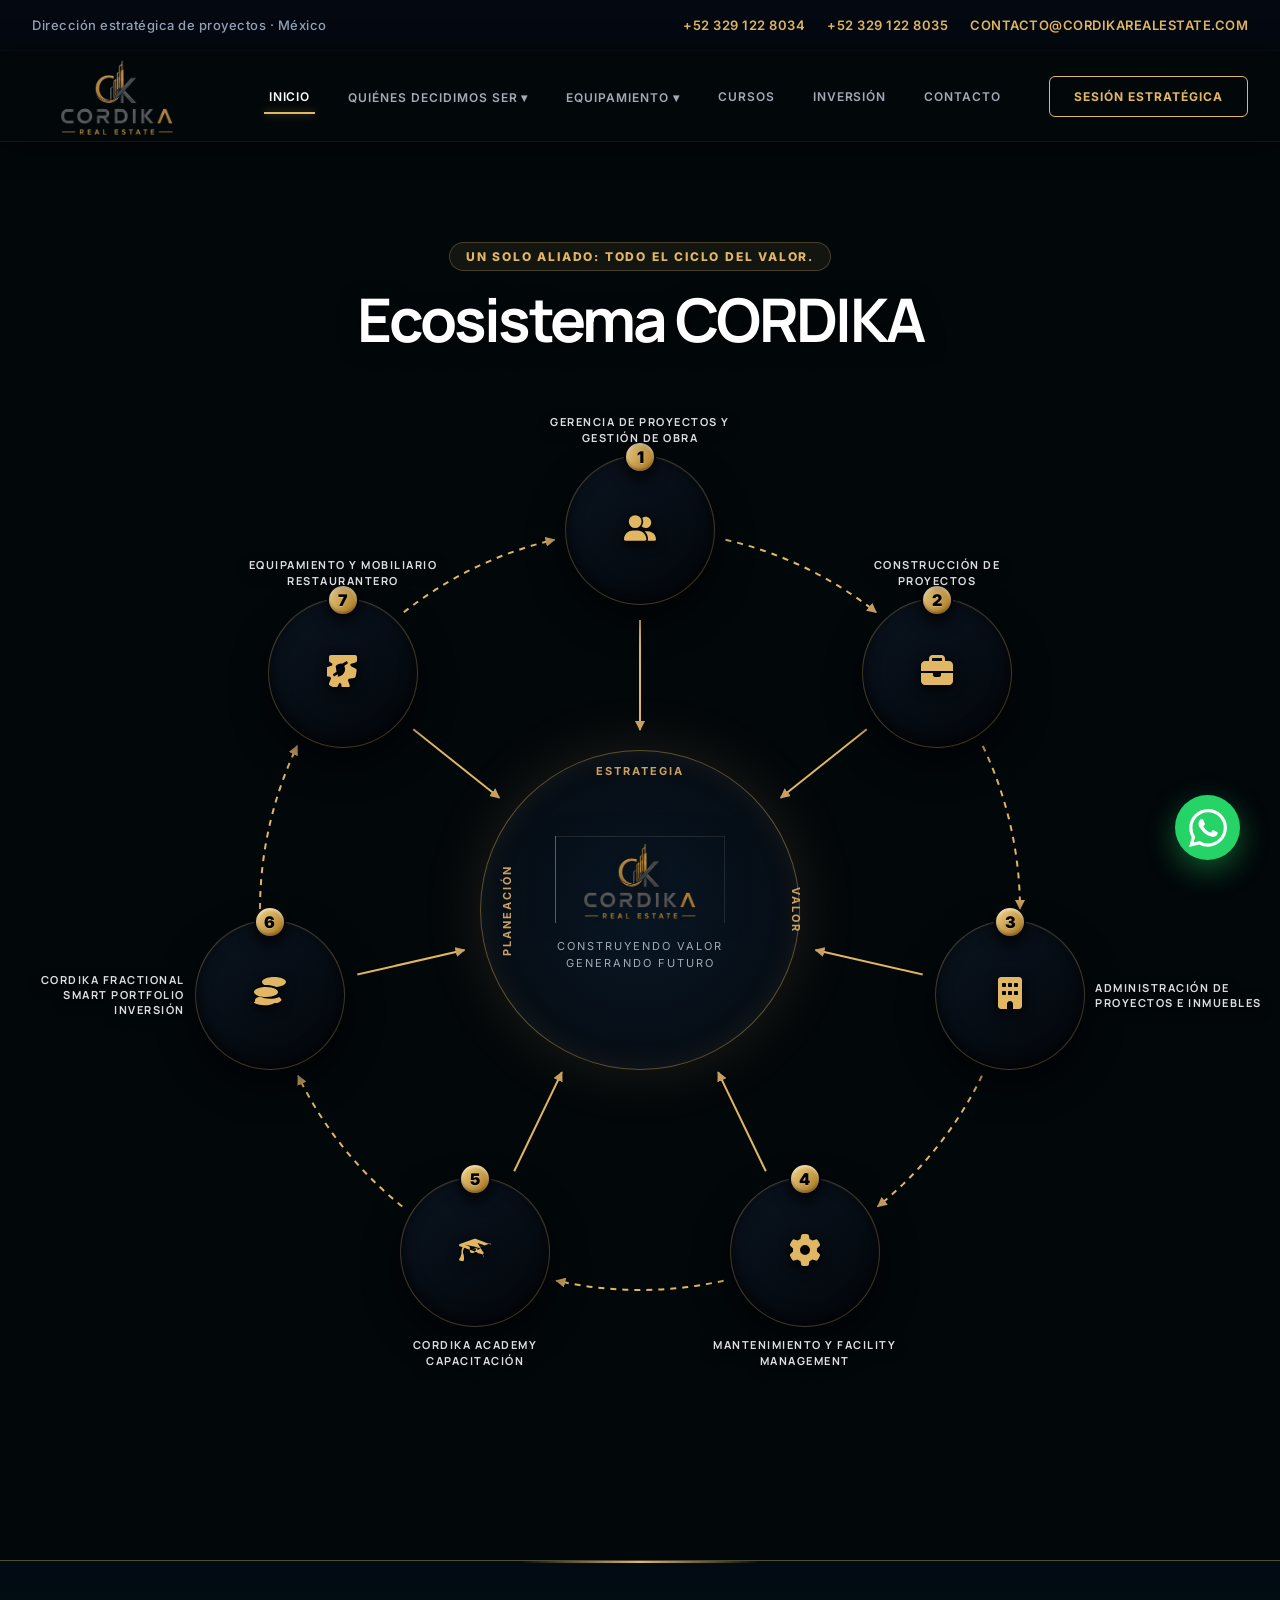
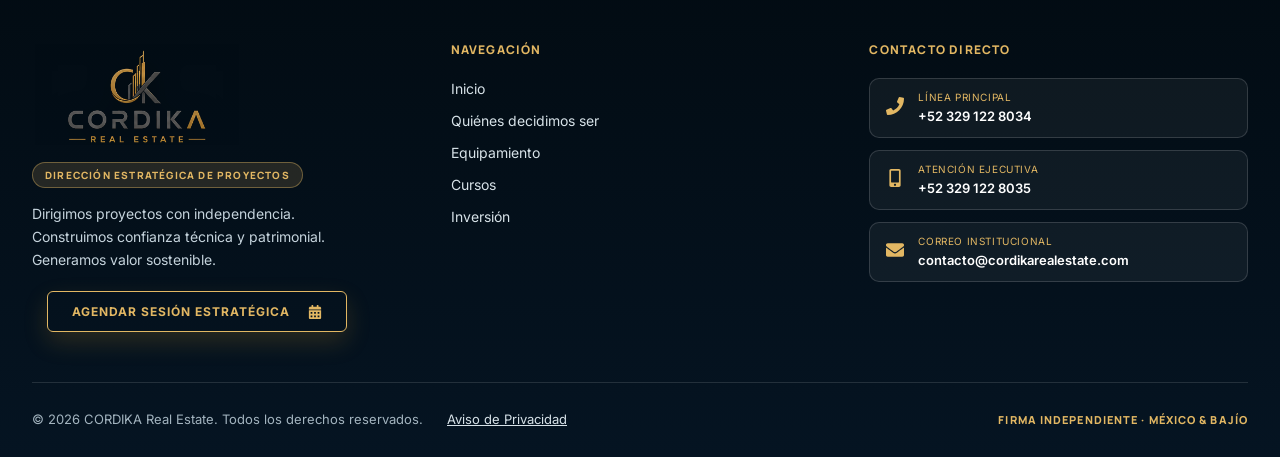
==== commit 7c6a0008: "Fix initial page load to only display Inicio block and show sections on menu click" ====
--- a/index.html
+++ b/index.html
@@ -14,7 +14,7 @@
   <link rel="preconnect" href="https://fonts.googleapis.com">
   <link rel="preconnect" href="https://fonts.gstatic.com" crossorigin>
   <link href="https://fonts.googleapis.com/css2?family=DM+Serif+Display&family=Inter:wght@400;500;600;700;800&family=Manrope:wght@500;600;700;800&display=swap" rel="stylesheet">
-  <link rel="stylesheet" href="styles.css?v=101.0">
+  <link rel="stylesheet" href="styles.css?v=102.0">
 </head>
 <body>
 <a class="skip-link" href="#contenido">Saltar al contenido</a>
@@ -47,7 +47,7 @@
 
 <main id="contenido">
   <!-- Bloque 0: Inicio -->
-  <div class="page-block" data-block="inicio" id="inicio-block">
+  <div class="page-block is-active-block" data-block="inicio" id="inicio-block">
     <!-- DIAGRAMA CICLO DEL VALOR -->
     <section class="section cycle-diagram-section">
       <div class="container reveal">
@@ -1651,7 +1651,7 @@
     </div>
   </div>
 </footer>
-<script src="app.js?v=101.0"></script>
+<script src="app.js?v=102.0"></script>
 
   <!-- Botón Flotante de WhatsApp -->
   <a href="https://wa.me/523291228034?text=Hola,%20me%20gustar%C3%ADa%20recibir%20m%C3%A1s%20informaci%C3%B3n%20sobre%20CORDIKA" class="float-whatsapp" target="_blank" rel="noopener noreferrer" aria-label="Contactar por WhatsApp">
--- a/styles.css
+++ b/styles.css
@@ -18,7 +18,7 @@
 .sectors{background:#061522}.sector-grid{display:grid;grid-template-columns:repeat(3,1fr);gap:16px}.sector-grid article{min-height:130px;display:grid;place-items:center;text-align:center;background:rgba(255,255,255,0.05);border-bottom:3px solid var(--gold);font-family:Manrope,sans-serif;font-size:18px;font-weight:800;padding:20px}
 .cks-experience{background:linear-gradient(180deg,#061522,#0a2234 75%,#061522);color:#fff;padding-bottom:126px}.cks-header{display:grid;grid-template-columns:1.2fr .8fr;gap:70px;align-items:end;margin-bottom:42px}.cks-header p:last-child{color:#ccd8de;font-size:18px;line-height:1.7}.cks-stage{background:#0a0e12;border:1px solid rgba(224,178,93,.2);padding:20px;box-shadow:0 30px 100px rgba(0,0,0,.38)}.cks-stage img{width:min(1071px,100%);height:auto;margin:auto;object-fit:contain}.cks-footer{display:flex;align-items:center;justify-content:space-between;gap:30px;margin-top:34px}.cks-footer p{font-family:Manrope,sans-serif;font-size:20px;max-width:850px;line-height:1.5;color:#e3e9ec}
 .principles{background:#061522;color:#fff}.principles-grid{display:grid;grid-template-columns:1fr 1fr;gap:90px}.principle-list p{margin:0;padding:20px 0;border-bottom:1px solid rgba(255,255,255,.16);font-size:25px;font-family:Manrope,sans-serif}.cta-band{position:relative;min-height:330px;color:#fff;display:flex;align-items:center;overflow:hidden}.cta-band>img{position:absolute;inset:0;width:100%;height:100%;object-fit:cover}.cta-shade{position:absolute;inset:0;background:linear-gradient(90deg,rgba(5,18,30,.96),rgba(5,18,30,.78))}.cta-content{position:relative;z-index:2;display:flex;align-items:center;justify-content:space-between;gap:42px}.cta-content p{color:#e2e9ec}.cta-actions{display:flex;gap:14px;flex-wrap:wrap}.modal-backdrop{position:fixed;inset:0;z-index:9999;background:rgba(3,13,22,.85);backdrop-filter:blur(12px);-webkit-backdrop-filter:blur(12px);display:flex;align-items:center;justify-content:center;padding:20px;opacity:0;pointer-events:none;transition:opacity .35s ease}.modal-backdrop.is-open{opacity:1;pointer-events:auto}.modal-card{background:#081726!important;border:1px solid rgba(226,183,99,.4)!important;border-radius:20px!important;padding:44px 40px!important;width:100%;max-width:480px;box-shadow:0 30px 80px rgba(0,0,0,.75)!important;position:relative;transform:translateY(20px) scale(.96);transition:transform .35s cubic-bezier(.16,1,.3,1)}.modal-backdrop.is-open .modal-card{transform:translateY(0) scale(1)}.modal-close{position:absolute;top:18px;right:20px;background:transparent;border:none;color:#a0b2bd;font-size:28px;line-height:1;cursor:pointer;transition:color .2s;padding:4px 8px}.modal-close:hover{color:var(--gold2)}.modal-header{text-align:center;margin-bottom:28px}.modal-header h2{font-family:Manrope,sans-serif!important;font-size:28px!important;font-weight:800!important;color:#fff!important;margin:0 0 8px!important;letter-spacing:-.02em!important}.modal-accent-bar{width:42px;height:4px;background:linear-gradient(90deg,var(--gold2),var(--gold));border-radius:2px;margin:0 auto 12px}.modal-subtitle{font-size:13px;color:#9eb1bb;margin:0}.modal-form .modal-field{margin-bottom:18px}.modal-input-wrapper{position:relative;display:flex;align-items:center}.modal-icon{position:absolute;left:18px;color:var(--gold2);display:flex;align-items:center;justify-content:center;pointer-events:none;z-index:2}.textarea-wrapper .modal-icon{top:16px}.modal-form input,.modal-form textarea{width:100%!important;background:#112436!important;border:1px solid rgba(255,255,255,.12)!important;border-radius:12px!important;padding:16px 18px 16px 52px!important;color:#fff!important;font-family:Inter,sans-serif!important;font-size:14px!important;outline:0!important;transition:all .25s ease!important;box-sizing:border-box!important;-webkit-appearance:none}.modal-form textarea{resize:vertical;min-height:110px;font-family:Inter,sans-serif!important}.modal-form input::placeholder,.modal-form textarea::placeholder{color:rgba(255,255,255,.45)!important}.modal-form input:focus,.modal-form textarea:focus{border-color:var(--gold2)!important;background:#162d42!important;box-shadow:0 0 0 3px rgba(226,183,99,.2)!important}.modal-btn-submit{width:100%!important;height:54px!important;display:inline-flex!important;align-items:center!important;justify-content:center!important;gap:10px!important;background:linear-gradient(135deg,var(--gold2),var(--gold))!important;color:#071522!important;border:none!important;border-radius:12px!important;font-family:Inter,sans-serif!important;font-size:14px!important;font-weight:800!important;text-transform:uppercase!important;letter-spacing:.06em!important;cursor:pointer!important;transition:transform .25s,box-shadow .25s!important;box-shadow:0 10px 25px rgba(197,138,40,.35)!important}.modal-btn-submit:hover{transform:translateY(-2px);box-shadow:0 14px 32px rgba(197,138,40,.5)!important}.modal-feedback{margin-top:14px;font-size:13px;line-height:1.45;color:var(--gold2);display:none;padding:12px 14px;background:rgba(226,183,99,.12);border:1px solid rgba(226,183,99,.35);border-radius:8px;text-align:center}.modal-feedback.is-visible{display:block}.section-contacto-centered{background:linear-gradient(180deg,#041019 0%,#081d2e 100%);padding:100px 0;display:flex;align-items:center;justify-content:center}.centered-contact-wrapper{display:flex;flex-direction:column;align-items:center;width:100%}.centered-contact-info{margin-top:36px;display:flex;gap:16px;flex-wrap:wrap;justify-content:center}.contact-pill{display:inline-flex;align-items:center;gap:10px;padding:12px 18px;background:rgba(255,255,255,.05);border:1px solid rgba(255,255,255,.14);border-radius:8px;font-size:13px;font-weight:600;color:#edf2f4}.contact-pill a{color:#fff;transition:color .2s}.contact-pill a:hover{color:var(--gold2)}.contact-pill .icon{color:var(--gold2);font-size:15px}.contact-pill .sep{color:rgba(255,255,255,.3)}
-.site-footer{background:#020b12!important;background:linear-gradient(180deg,#020b12 0%,#051422 100%)!important;border-top:1px solid rgba(226,183,99,.35)!important;color:#e2e9ec!important;padding:80px 0 30px!important;position:relative!important;clear:both!important}.site-footer::before{content:"";position:absolute;top:0;left:50%;transform:translateX(-50%);width:240px;height:2px;background:linear-gradient(90deg,transparent,var(--gold2),transparent)}.footer-top-grid{display:grid;grid-template-columns:1.4fr 1fr 1fr 1.2fr;gap:48px;padding-bottom:50px;border-bottom:1px solid rgba(255,255,255,.12)}.footer-brand-col{display:flex;flex-direction:column;align-items:flex-start}.footer-logo{width:210px;height:auto;margin-bottom:14px;filter:drop-shadow(0 4px 12px rgba(0,0,0,.4))}.footer-badge{display:inline-block;font-family:Manrope,sans-serif;font-size:10px;font-weight:800;letter-spacing:.12em;color:var(--gold2)!important;background:rgba(226,183,99,.15)!important;border:1px solid rgba(226,183,99,.4)!important;padding:5px 12px;border-radius:20px;margin-bottom:14px}.footer-tagline{font-size:14px;line-height:1.65;color:#c5d3dc!important;margin:0 0 20px;max-width:320px}.footer-title{font-family:Manrope,sans-serif;font-size:12px;font-weight:800;color:var(--gold2)!important;text-transform:uppercase;letter-spacing:.1em;margin:0 0 20px}.footer-links{list-style:none;padding:0;margin:0;display:flex;flex-direction:column;gap:12px}.footer-links a{color:#d7e2e8!important;font-size:14px;text-decoration:none;transition:color .25s ease,transform .25s ease;display:inline-block}.footer-links a:hover{color:#fff!important;transform:translateX(4px)}.footer-contact-items{display:flex;flex-direction:column;gap:12px}.footer-contact-pill{display:flex;align-items:center;gap:14px;background:rgba(255,255,255,.05)!important;border:1px solid rgba(255,255,255,.15)!important;padding:12px 16px;border-radius:10px;text-decoration:none;transition:background .3s ease,border-color .3s ease,transform .3s ease}.footer-contact-pill:hover{background:rgba(226,183,99,.12)!important;border-color:rgba(226,183,99,.5)!important;transform:translateY(-2px)}.pill-icon{font-size:18px}.pill-label{display:block;font-size:10px;text-transform:uppercase;color:var(--gold2)!important;letter-spacing:.06em;margin-bottom:2px}.footer-contact-pill strong{font-size:13px;color:#fff!important;font-weight:600}.footer-bottom-bar{display:flex;align-items:center;justify-content:space-between;padding-top:28px;font-size:13px;color:#a3b4bf!important}.footer-legal{display:flex;align-items:center;gap:24px}.footer-legal a{color:#d7e2e8!important;text-decoration:underline;transition:color .2s}.footer-legal a:hover{color:var(--gold2)!important}.footer-signature{font-family:Manrope,sans-serif;font-size:11px;font-weight:800;letter-spacing:.1em;color:var(--gold2)!important}@media(max-width:1024px){.footer-top-grid{grid-template-columns:1fr 1fr;gap:40px}}@media(max-width:650px){.footer-top-grid{grid-template-columns:1fr;gap:36px}.footer-bottom-bar{flex-direction:column;gap:16px;text-align:center}.footer-legal{flex-direction:column;gap:8px}}.text-link{font-size:12px;text-transform:uppercase;font-weight:800}.reveal{opacity:0!important;transform:translateY(35px) scale(.98)!important;transition:opacity .85s cubic-bezier(.16,1,.3,1),transform .85s cubic-bezier(.16,1,.3,1)!important;will-change:opacity,transform}.reveal.in{opacity:1!important;transform:translateY(0) scale(1)!important}.reveal-delay-1{transition-delay:.1s!important}.reveal-delay-2{transition-delay:.2s!important}.reveal-delay-3{transition-delay:.3s!important}.reveal-delay-4{transition-delay:.4s!important}.page-block{transition:opacity .4s ease,transform .4s ease}body.block-mode-active .page-block{display:none!important}body.block-mode-active .page-block.is-active-block{display:block!important;animation:fadeInBlock .45s cubic-bezier(.16,1,.3,1) forwards}body.block-mode-active .page-block.is-active-block .reveal:not(.project-card){opacity:1!important;transform:translateY(0) scale(1)!important}@keyframes fadeInBlock{from{opacity:0;transform:translateY(18px)}to{opacity:1;transform:translateY(0)}}.main-nav a.is-active-nav{color:var(--gold2)!important}.main-nav a.is-active-nav::after{right:0!important}.about-executive{background:#061522;padding:100px 0}.about-hero-head{text-align:center;max-width:860px;margin:0 auto 60px}.about-hero-head h2{font-family:Manrope,sans-serif;font-size:clamp(38px,4.8vw,58px);font-weight:800;letter-spacing:-.04em;color:#ffffff;margin:12px 0 16px}.about-lead{font-size:20px;line-height:1.6;color:#cbd7de;margin:0}.about-lead span{color:#ffffff;font-weight:700}.about-executive-grid{display:grid;grid-template-columns:1.05fr .95fr;gap:60px;align-items:center}.about-executive-visual{margin:0;position:relative}.visual-wrapper{position:relative;border-radius:16px;overflow:hidden;box-shadow:0 25px 60px rgba(6,21,34,.18);border:1px solid rgba(226,183,99,.3)}.visual-wrapper img{width:100%;height:560px;object-fit:cover;transition:transform .6s ease}.visual-wrapper:hover img{transform:scale(1.03)}.visual-badge{position:absolute;bottom:24px;left:24px;background:rgba(6,21,34,.92);backdrop-filter:blur(12px);border:1px solid rgba(226,183,99,.4);border-radius:10px;padding:16px 20px;color:#fff;max-width:280px}.visual-badge strong{display:block;font-family:Manrope,sans-serif;font-size:24px;color:var(--gold2);margin-bottom:2px}.visual-badge span{font-size:11px;text-transform:uppercase;letter-spacing:.08em;color:#cbd7de;line-height:1.35}.about-executive-visual figcaption{font-size:12px;color:#7b8893;margin-top:12px;text-align:center;font-style:italic}.about-executive-copy>p{font-size:17px;line-height:1.75;color:#cbd7de;margin:0 0 20px}.pillars-cards{display:flex;flex-direction:column;gap:16px;margin-top:32px}.pillar-card{display:flex;align-items:flex-start;gap:18px;padding:20px 24px;background:rgba(255,255,255,0.04);border-left:4px solid var(--gold);border-radius:0 10px 10px 0;transition:transform .3s ease,box-shadow .3s ease}.pillar-card:hover{transform:translateX(6px);box-shadow:0 10px 25px rgba(6,21,34,.08)}.pillar-icon{font-size:24px;flex-shrink:0;margin-top:2px}.pillar-body strong{display:block;font-family:Manrope,sans-serif;font-size:16px;font-weight:800;color:#ffffff;margin-bottom:4px}.pillar-body span{font-size:13px;color:#5d6c77;line-height:1.45}.principles-executive{background:linear-gradient(135deg,#041019 0%,#071928 60%,#030d16 100%);color:#fff;padding:100px 0}.principles-header{text-align:center;max-width:820px;margin:0 auto 54px}.principles-header h2{font-family:Manrope,sans-serif;font-size:clamp(36px,4.5vw,56px);font-weight:800;line-height:1.05;letter-spacing:-.04em;margin:12px 0 16px;color:#fff}.principles-header h2 span{color:var(--gold2)}.principles-header p{font-size:16px;color:#a0b2bd;margin:0}.principles-cards-grid{display:grid;grid-template-columns:repeat(2,1fr);gap:24px}.principle-executive-card{background:rgba(255,255,255,.04);border:1px solid rgba(226,183,99,.25);border-radius:12px;padding:32px 30px;position:relative;transition:transform .3s ease,border-color .3s ease,background .3s ease}.principle-executive-card:hover{transform:translateY(-4px);border-color:var(--gold2);background:rgba(255,255,255,.07)}.principle-num{display:inline-block;font-family:Manrope,sans-serif;font-size:22px;font-weight:800;color:var(--gold2);margin-bottom:12px}.principle-executive-card h3{font-family:Manrope,sans-serif;font-size:20px;font-weight:800;color:#fff;margin:0 0 10px}.principle-executive-card p{font-size:14px;line-height:1.6;color:#c4d2dc;margin:0}.help-cta-banner{background:#020b12;padding:0 0 100px}.help-cta-card{background:linear-gradient(135deg,#051523 0%,#081d2e 100%);border:1px solid rgba(226,183,99,.4);border-radius:16px;padding:50px 44px;color:#fff;display:flex;align-items:center;justify-content:space-between;gap:40px;box-shadow:0 25px 60px rgba(0,0,0,.25);position:relative;overflow:hidden}.help-cta-card::before{content:"";position:absolute;top:0;left:0;right:0;height:4px;background:linear-gradient(90deg,var(--gold2),var(--gold))}.help-cta-content{max-width:620px}.help-cta-content h2{font-family:Manrope,sans-serif;font-size:clamp(26px,3.2vw,38px);font-weight:800;line-height:1.15;letter-spacing:-.03em;color:#fff;margin:10px 0 14px}.help-cta-content p{font-size:15px;line-height:1.6;color:#cbd7de;margin:0}.help-cta-actions{display:flex;flex-direction:column;gap:14px;flex-shrink:0;min-width:240px}.help-cta-actions .btn{width:100%;justify-content:center;border-radius:8px}.gi-clean-grid{margin-top:48px}.gi-cards-container{display:grid;grid-template-columns:repeat(3,1fr);gap:24px}.gi-discipline-card{background:rgba(255,255,255,.04);border:1px solid rgba(226,183,99,.25);border-radius:12px;padding:30px 26px;transition:transform .3s ease,border-color .3s ease,background .3s ease}.gi-discipline-card:hover{transform:translateY(-4px);border-color:var(--gold2);background:rgba(255,255,255,.08)}.gi-num{font-family:Manrope,sans-serif;font-size:22px;font-weight:800;color:var(--gold2);display:block;margin-bottom:12px}.gi-discipline-card h3{font-family:Manrope,sans-serif;font-size:19px;font-weight:800;color:#fff;margin:0 0 8px}.gi-discipline-card p{font-size:14px;line-height:1.55;color:#cbd7de;margin:0}.gi-clean-footer{margin-top:48px;text-align:center;display:flex;flex-direction:column;align-items:center;gap:20px}.gi-clean-footer p{font-family:Manrope,sans-serif;font-size:20px;color:#e2e9ec;margin:0}.gi-footer-actions{display:flex;gap:16px;flex-wrap:wrap;justify-content:center}.modal-card-pdf{max-width:920px!important;width:92%!important;height:85vh!important;display:flex!important;flex-direction:column!important;padding:32px 30px!important}.pdf-viewer-container{flex:1;width:100%;border-radius:12px;overflow:hidden;border:1px solid rgba(255,255,255,.15);background:#061522;margin:16px 0}.pdf-viewer-container iframe{width:100%;height:100%;border:none}.pdf-modal-footer{display:flex;justify-content:flex-end;gap:12px}.btn-sm{padding:10px 20px!important;font-size:12px!important;height:auto!important}.decision-clean-container{margin-top:48px}.decision-cards-grid{display:grid;grid-template-columns:repeat(2,1fr);gap:24px;margin-bottom:40px}.decision-executive-card{background:rgba(255,255,255,.04);border:1px solid rgba(226,183,99,.3);border-radius:14px;padding:28px 26px;transition:transform .3s ease,border-color .3s ease,background .3s ease}.decision-executive-card:hover{transform:translateY(-4px);border-color:var(--gold2);background:rgba(255,255,255,.08)}.card-tag{font-family:Manrope,sans-serif;font-size:11px;font-weight:800;color:var(--gold2);letter-spacing:.08em;display:block;margin-bottom:10px}.decision-executive-card h3{font-family:Manrope,sans-serif;font-size:20px;font-weight:800;color:#fff;margin:0 0 8px}.decision-executive-card p{font-size:14px;line-height:1.6;color:#c4d2dc;margin:0}@media(max-width:920px){.about-executive-grid{grid-template-columns:1fr;gap:40px}.visual-wrapper img{height:420px}.principles-cards-grid{grid-template-columns:1fr}.help-cta-card{flex-direction:column;align-items:flex-start;padding:36px 28px}.help-cta-actions{width:100%}.gi-cards-container{grid-template-columns:1fr}.modal-card-pdf{height:92vh!important;padding:20px 16px!important}.decision-cards-grid{grid-template-columns:1fr}}
+.site-footer{background:#020b12!important;background:linear-gradient(180deg,#020b12 0%,#051422 100%)!important;border-top:1px solid rgba(226,183,99,.35)!important;color:#e2e9ec!important;padding:80px 0 30px!important;position:relative!important;clear:both!important}.site-footer::before{content:"";position:absolute;top:0;left:50%;transform:translateX(-50%);width:240px;height:2px;background:linear-gradient(90deg,transparent,var(--gold2),transparent)}.footer-top-grid{display:grid;grid-template-columns:1.4fr 1fr 1fr 1.2fr;gap:48px;padding-bottom:50px;border-bottom:1px solid rgba(255,255,255,.12)}.footer-brand-col{display:flex;flex-direction:column;align-items:flex-start}.footer-logo{width:210px;height:auto;margin-bottom:14px;filter:drop-shadow(0 4px 12px rgba(0,0,0,.4))}.footer-badge{display:inline-block;font-family:Manrope,sans-serif;font-size:10px;font-weight:800;letter-spacing:.12em;color:var(--gold2)!important;background:rgba(226,183,99,.15)!important;border:1px solid rgba(226,183,99,.4)!important;padding:5px 12px;border-radius:20px;margin-bottom:14px}.footer-tagline{font-size:14px;line-height:1.65;color:#c5d3dc!important;margin:0 0 20px;max-width:320px}.footer-title{font-family:Manrope,sans-serif;font-size:12px;font-weight:800;color:var(--gold2)!important;text-transform:uppercase;letter-spacing:.1em;margin:0 0 20px}.footer-links{list-style:none;padding:0;margin:0;display:flex;flex-direction:column;gap:12px}.footer-links a{color:#d7e2e8!important;font-size:14px;text-decoration:none;transition:color .25s ease,transform .25s ease;display:inline-block}.footer-links a:hover{color:#fff!important;transform:translateX(4px)}.footer-contact-items{display:flex;flex-direction:column;gap:12px}.footer-contact-pill{display:flex;align-items:center;gap:14px;background:rgba(255,255,255,.05)!important;border:1px solid rgba(255,255,255,.15)!important;padding:12px 16px;border-radius:10px;text-decoration:none;transition:background .3s ease,border-color .3s ease,transform .3s ease}.footer-contact-pill:hover{background:rgba(226,183,99,.12)!important;border-color:rgba(226,183,99,.5)!important;transform:translateY(-2px)}.pill-icon{font-size:18px}.pill-label{display:block;font-size:10px;text-transform:uppercase;color:var(--gold2)!important;letter-spacing:.06em;margin-bottom:2px}.footer-contact-pill strong{font-size:13px;color:#fff!important;font-weight:600}.footer-bottom-bar{display:flex;align-items:center;justify-content:space-between;padding-top:28px;font-size:13px;color:#a3b4bf!important}.footer-legal{display:flex;align-items:center;gap:24px}.footer-legal a{color:#d7e2e8!important;text-decoration:underline;transition:color .2s}.footer-legal a:hover{color:var(--gold2)!important}.footer-signature{font-family:Manrope,sans-serif;font-size:11px;font-weight:800;letter-spacing:.1em;color:var(--gold2)!important}@media(max-width:1024px){.footer-top-grid{grid-template-columns:1fr 1fr;gap:40px}}@media(max-width:650px){.footer-top-grid{grid-template-columns:1fr;gap:36px}.footer-bottom-bar{flex-direction:column;gap:16px;text-align:center}.footer-legal{flex-direction:column;gap:8px}}.text-link{font-size:12px;text-transform:uppercase;font-weight:800}.reveal{opacity:0!important;transform:translateY(35px) scale(.98)!important;transition:opacity .85s cubic-bezier(.16,1,.3,1),transform .85s cubic-bezier(.16,1,.3,1)!important;will-change:opacity,transform}.reveal.in{opacity:1!important;transform:translateY(0) scale(1)!important}.reveal-delay-1{transition-delay:.1s!important}.reveal-delay-2{transition-delay:.2s!important}.reveal-delay-3{transition-delay:.3s!important}.reveal-delay-4{transition-delay:.4s!important}.page-block{display:none!important;transition:opacity .4s ease,transform .4s ease}.page-block.is-active-block{display:block!important;animation:fadeInBlock .45s cubic-bezier(.16,1,.3,1) forwards}.page-block.is-active-block .reveal:not(.project-card){opacity:1!important;transform:translateY(0) scale(1)!important}@keyframes fadeInBlock{from{opacity:0;transform:translateY(18px)}to{opacity:1;transform:translateY(0)}}.main-nav a.is-active-nav{color:var(--gold2)!important}.main-nav a.is-active-nav::after{right:0!important}.about-executive{background:#061522;padding:100px 0}.about-hero-head{text-align:center;max-width:860px;margin:0 auto 60px}.about-hero-head h2{font-family:Manrope,sans-serif;font-size:clamp(38px,4.8vw,58px);font-weight:800;letter-spacing:-.04em;color:#ffffff;margin:12px 0 16px}.about-lead{font-size:20px;line-height:1.6;color:#cbd7de;margin:0}.about-lead span{color:#ffffff;font-weight:700}.about-executive-grid{display:grid;grid-template-columns:1.05fr .95fr;gap:60px;align-items:center}.about-executive-visual{margin:0;position:relative}.visual-wrapper{position:relative;border-radius:16px;overflow:hidden;box-shadow:0 25px 60px rgba(6,21,34,.18);border:1px solid rgba(226,183,99,.3)}.visual-wrapper img{width:100%;height:560px;object-fit:cover;transition:transform .6s ease}.visual-wrapper:hover img{transform:scale(1.03)}.visual-badge{position:absolute;bottom:24px;left:24px;background:rgba(6,21,34,.92);backdrop-filter:blur(12px);border:1px solid rgba(226,183,99,.4);border-radius:10px;padding:16px 20px;color:#fff;max-width:280px}.visual-badge strong{display:block;font-family:Manrope,sans-serif;font-size:24px;color:var(--gold2);margin-bottom:2px}.visual-badge span{font-size:11px;text-transform:uppercase;letter-spacing:.08em;color:#cbd7de;line-height:1.35}.about-executive-visual figcaption{font-size:12px;color:#7b8893;margin-top:12px;text-align:center;font-style:italic}.about-executive-copy>p{font-size:17px;line-height:1.75;color:#cbd7de;margin:0 0 20px}.pillars-cards{display:flex;flex-direction:column;gap:16px;margin-top:32px}.pillar-card{display:flex;align-items:flex-start;gap:18px;padding:20px 24px;background:rgba(255,255,255,0.04);border-left:4px solid var(--gold);border-radius:0 10px 10px 0;transition:transform .3s ease,box-shadow .3s ease}.pillar-card:hover{transform:translateX(6px);box-shadow:0 10px 25px rgba(6,21,34,.08)}.pillar-icon{font-size:24px;flex-shrink:0;margin-top:2px}.pillar-body strong{display:block;font-family:Manrope,sans-serif;font-size:16px;font-weight:800;color:#ffffff;margin-bottom:4px}.pillar-body span{font-size:13px;color:#5d6c77;line-height:1.45}.principles-executive{background:linear-gradient(135deg,#041019 0%,#071928 60%,#030d16 100%);color:#fff;padding:100px 0}.principles-header{text-align:center;max-width:820px;margin:0 auto 54px}.principles-header h2{font-family:Manrope,sans-serif;font-size:clamp(36px,4.5vw,56px);font-weight:800;line-height:1.05;letter-spacing:-.04em;margin:12px 0 16px;color:#fff}.principles-header h2 span{color:var(--gold2)}.principles-header p{font-size:16px;color:#a0b2bd;margin:0}.principles-cards-grid{display:grid;grid-template-columns:repeat(2,1fr);gap:24px}.principle-executive-card{background:rgba(255,255,255,.04);border:1px solid rgba(226,183,99,.25);border-radius:12px;padding:32px 30px;position:relative;transition:transform .3s ease,border-color .3s ease,background .3s ease}.principle-executive-card:hover{transform:translateY(-4px);border-color:var(--gold2);background:rgba(255,255,255,.07)}.principle-num{display:inline-block;font-family:Manrope,sans-serif;font-size:22px;font-weight:800;color:var(--gold2);margin-bottom:12px}.principle-executive-card h3{font-family:Manrope,sans-serif;font-size:20px;font-weight:800;color:#fff;margin:0 0 10px}.principle-executive-card p{font-size:14px;line-height:1.6;color:#c4d2dc;margin:0}.help-cta-banner{background:#020b12;padding:0 0 100px}.help-cta-card{background:linear-gradient(135deg,#051523 0%,#081d2e 100%);border:1px solid rgba(226,183,99,.4);border-radius:16px;padding:50px 44px;color:#fff;display:flex;align-items:center;justify-content:space-between;gap:40px;box-shadow:0 25px 60px rgba(0,0,0,.25);position:relative;overflow:hidden}.help-cta-card::before{content:"";position:absolute;top:0;left:0;right:0;height:4px;background:linear-gradient(90deg,var(--gold2),var(--gold))}.help-cta-content{max-width:620px}.help-cta-content h2{font-family:Manrope,sans-serif;font-size:clamp(26px,3.2vw,38px);font-weight:800;line-height:1.15;letter-spacing:-.03em;color:#fff;margin:10px 0 14px}.help-cta-content p{font-size:15px;line-height:1.6;color:#cbd7de;margin:0}.help-cta-actions{display:flex;flex-direction:column;gap:14px;flex-shrink:0;min-width:240px}.help-cta-actions .btn{width:100%;justify-content:center;border-radius:8px}.gi-clean-grid{margin-top:48px}.gi-cards-container{display:grid;grid-template-columns:repeat(3,1fr);gap:24px}.gi-discipline-card{background:rgba(255,255,255,.04);border:1px solid rgba(226,183,99,.25);border-radius:12px;padding:30px 26px;transition:transform .3s ease,border-color .3s ease,background .3s ease}.gi-discipline-card:hover{transform:translateY(-4px);border-color:var(--gold2);background:rgba(255,255,255,.08)}.gi-num{font-family:Manrope,sans-serif;font-size:22px;font-weight:800;color:var(--gold2);display:block;margin-bottom:12px}.gi-discipline-card h3{font-family:Manrope,sans-serif;font-size:19px;font-weight:800;color:#fff;margin:0 0 8px}.gi-discipline-card p{font-size:14px;line-height:1.55;color:#cbd7de;margin:0}.gi-clean-footer{margin-top:48px;text-align:center;display:flex;flex-direction:column;align-items:center;gap:20px}.gi-clean-footer p{font-family:Manrope,sans-serif;font-size:20px;color:#e2e9ec;margin:0}.gi-footer-actions{display:flex;gap:16px;flex-wrap:wrap;justify-content:center}.modal-card-pdf{max-width:920px!important;width:92%!important;height:85vh!important;display:flex!important;flex-direction:column!important;padding:32px 30px!important}.pdf-viewer-container{flex:1;width:100%;border-radius:12px;overflow:hidden;border:1px solid rgba(255,255,255,.15);background:#061522;margin:16px 0}.pdf-viewer-container iframe{width:100%;height:100%;border:none}.pdf-modal-footer{display:flex;justify-content:flex-end;gap:12px}.btn-sm{padding:10px 20px!important;font-size:12px!important;height:auto!important}.decision-clean-container{margin-top:48px}.decision-cards-grid{display:grid;grid-template-columns:repeat(2,1fr);gap:24px;margin-bottom:40px}.decision-executive-card{background:rgba(255,255,255,.04);border:1px solid rgba(226,183,99,.3);border-radius:14px;padding:28px 26px;transition:transform .3s ease,border-color .3s ease,background .3s ease}.decision-executive-card:hover{transform:translateY(-4px);border-color:var(--gold2);background:rgba(255,255,255,.08)}.card-tag{font-family:Manrope,sans-serif;font-size:11px;font-weight:800;color:var(--gold2);letter-spacing:.08em;display:block;margin-bottom:10px}.decision-executive-card h3{font-family:Manrope,sans-serif;font-size:20px;font-weight:800;color:#fff;margin:0 0 8px}.decision-executive-card p{font-size:14px;line-height:1.6;color:#c4d2dc;margin:0}@media(max-width:920px){.about-executive-grid{grid-template-columns:1fr;gap:40px}.visual-wrapper img{height:420px}.principles-cards-grid{grid-template-columns:1fr}.help-cta-card{flex-direction:column;align-items:flex-start;padding:36px 28px}.help-cta-actions{width:100%}.gi-cards-container{grid-template-columns:1fr}.modal-card-pdf{height:92vh!important;padding:20px 16px!important}.decision-cards-grid{grid-template-columns:1fr}}
 @media(max-width:1180px){.main-nav{gap:15px}.main-nav a{font-size:10px}.nav-cta{display:none}.need-grid{grid-template-columns:repeat(2,1fr)}.flagship-grid,.decision-grid,.ecosystem-grid,.projects-layout{grid-template-columns:1fr}.control-center,.decision-wheel,.ecosystem-map{margin-top:30px}.project-carousel{min-height:540px}.sector-grid{grid-template-columns:repeat(2,1fr)}}
 @media(max-width:920px){.utility-inner>span{display:none}.utility-inner{justify-content:flex-end}.menu-toggle{display:block}.main-nav{display:none;position:absolute;top:84px;left:0;right:0;background:#061522;padding:18px 28px;flex-direction:column;align-items:flex-start}.main-nav.open{display:flex}.main-nav a{padding:10px 0}.hero{height:auto;min-height:760px}.hero-content{padding-top:88px;padding-bottom:210px}.stats-grid{grid-template-columns:repeat(2,1fr)}.stats-grid article{min-height:84px;padding:16px 18px}.stats-grid strong{font-size:30px}.about-grid,.cks-header,.principles-grid,.intro-grid{grid-template-columns:1fr}.about-visual img{height:500px}.dice-grid{grid-template-columns:repeat(2,1fr)}.scene-grid{grid-template-columns:1fr}.cks-header{gap:22px}.footer-grid{grid-template-columns:repeat(2,1fr)}.control-center,.decision-wheel{max-width:520px}.orbit span,.decision-wheel span{transform:rotate(calc(var(--i, var(--p))*45deg)) translateY(-210px) rotate(calc(var(--i, var(--p))*-45deg))}.ecosystem-map a{transform:rotate(calc(var(--a)*60deg)) translateY(-220px) rotate(calc(var(--a)*-60deg))}}
 @media(max-width:650px){.container{width:min(var(--max),calc(100% - 28px))}.utility-bar{display:none}.nav-inner{height:74px}.brand img{width:166px}.main-nav{top:74px}.hero{min-height:790px}.hero-content{padding-top:72px;padding-bottom:242px}.hero h1{font-size:45px}.hero-lead{font-size:17px}.hero-actions,.cta-actions{width:100%}.hero-actions .btn,.cta-actions .btn{width:100%}.stats-grid{grid-template-columns:1fr 1fr}.stats-grid article{gap:8px}.stats-grid strong{font-size:26px}.stats-grid span{font-size:9px}.section{padding:82px 0}.section h2,.cta-band h2{font-size:39px}.editorial-intro{padding:72px 0}.about-visual img{height:380px}.pillars,.need-grid,.dice-grid,.sector-grid,.footer-grid{grid-template-columns:1fr}.control-center,.decision-wheel,.ecosystem-map{transform:scale(.82);margin-inline:-9%;margin-block:-9%}.method-flow{display:grid;grid-template-columns:1fr}.method-flow i{display:none}.project-card img{height:310px}.project-carousel{min-height:455px}.cks-stage{padding:8px}.cks-footer,.cta-content{flex-direction:column;align-items:flex-start}.principle-list p{font-size:21px}.cta-band{min-height:430px}.footer-bottom{flex-direction:column;gap:12px}}
